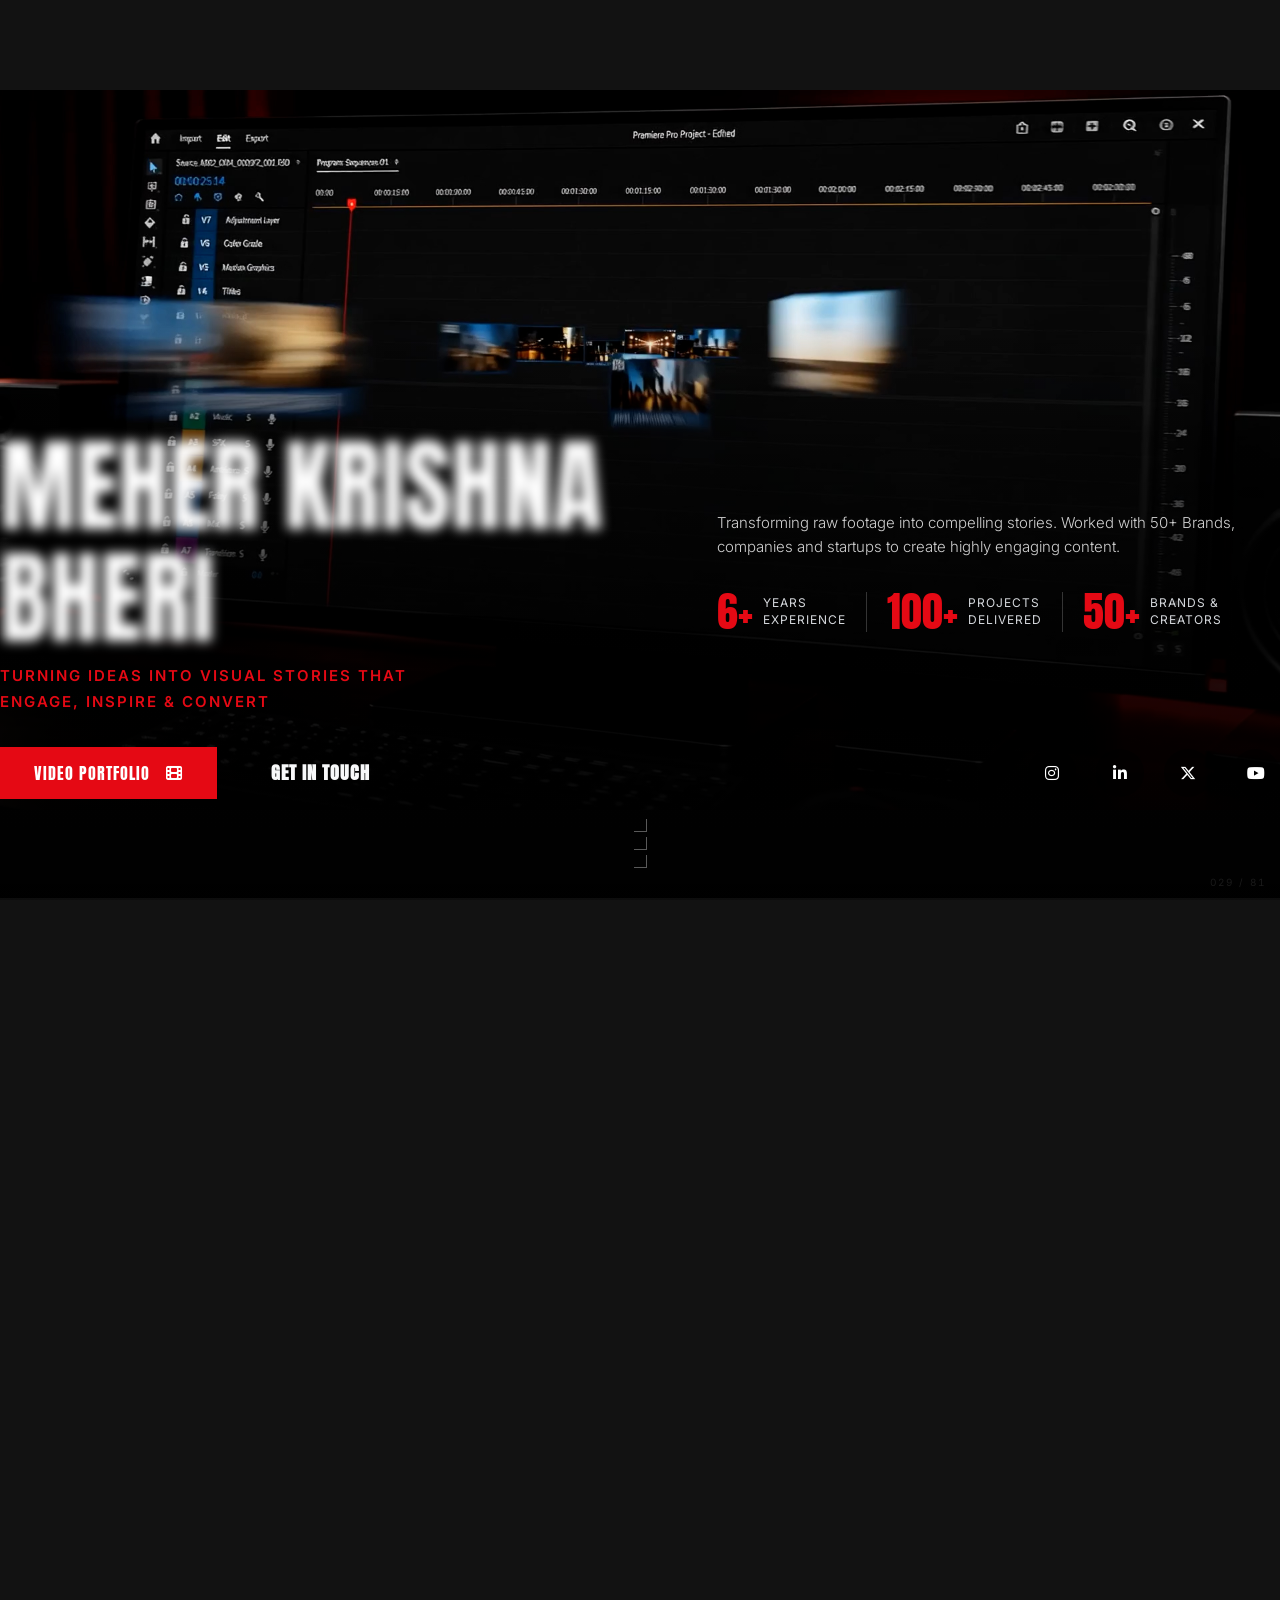
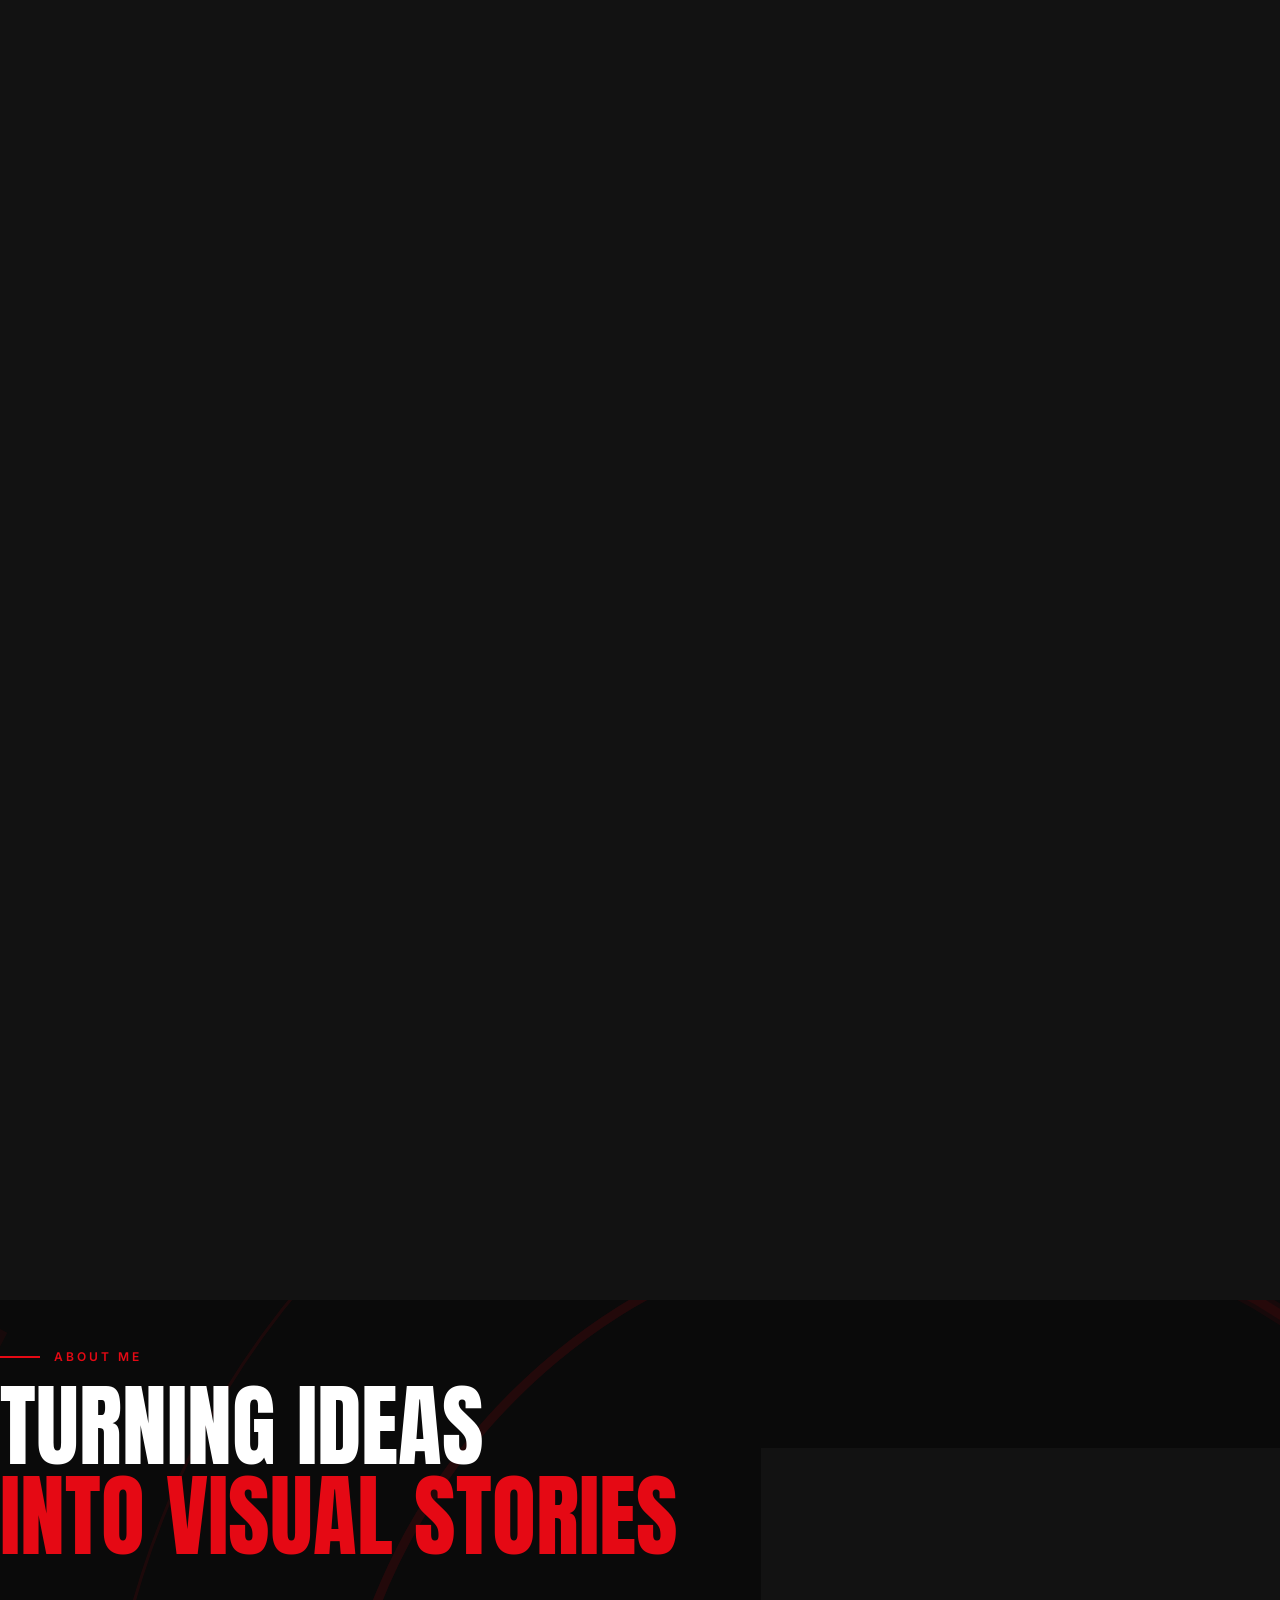
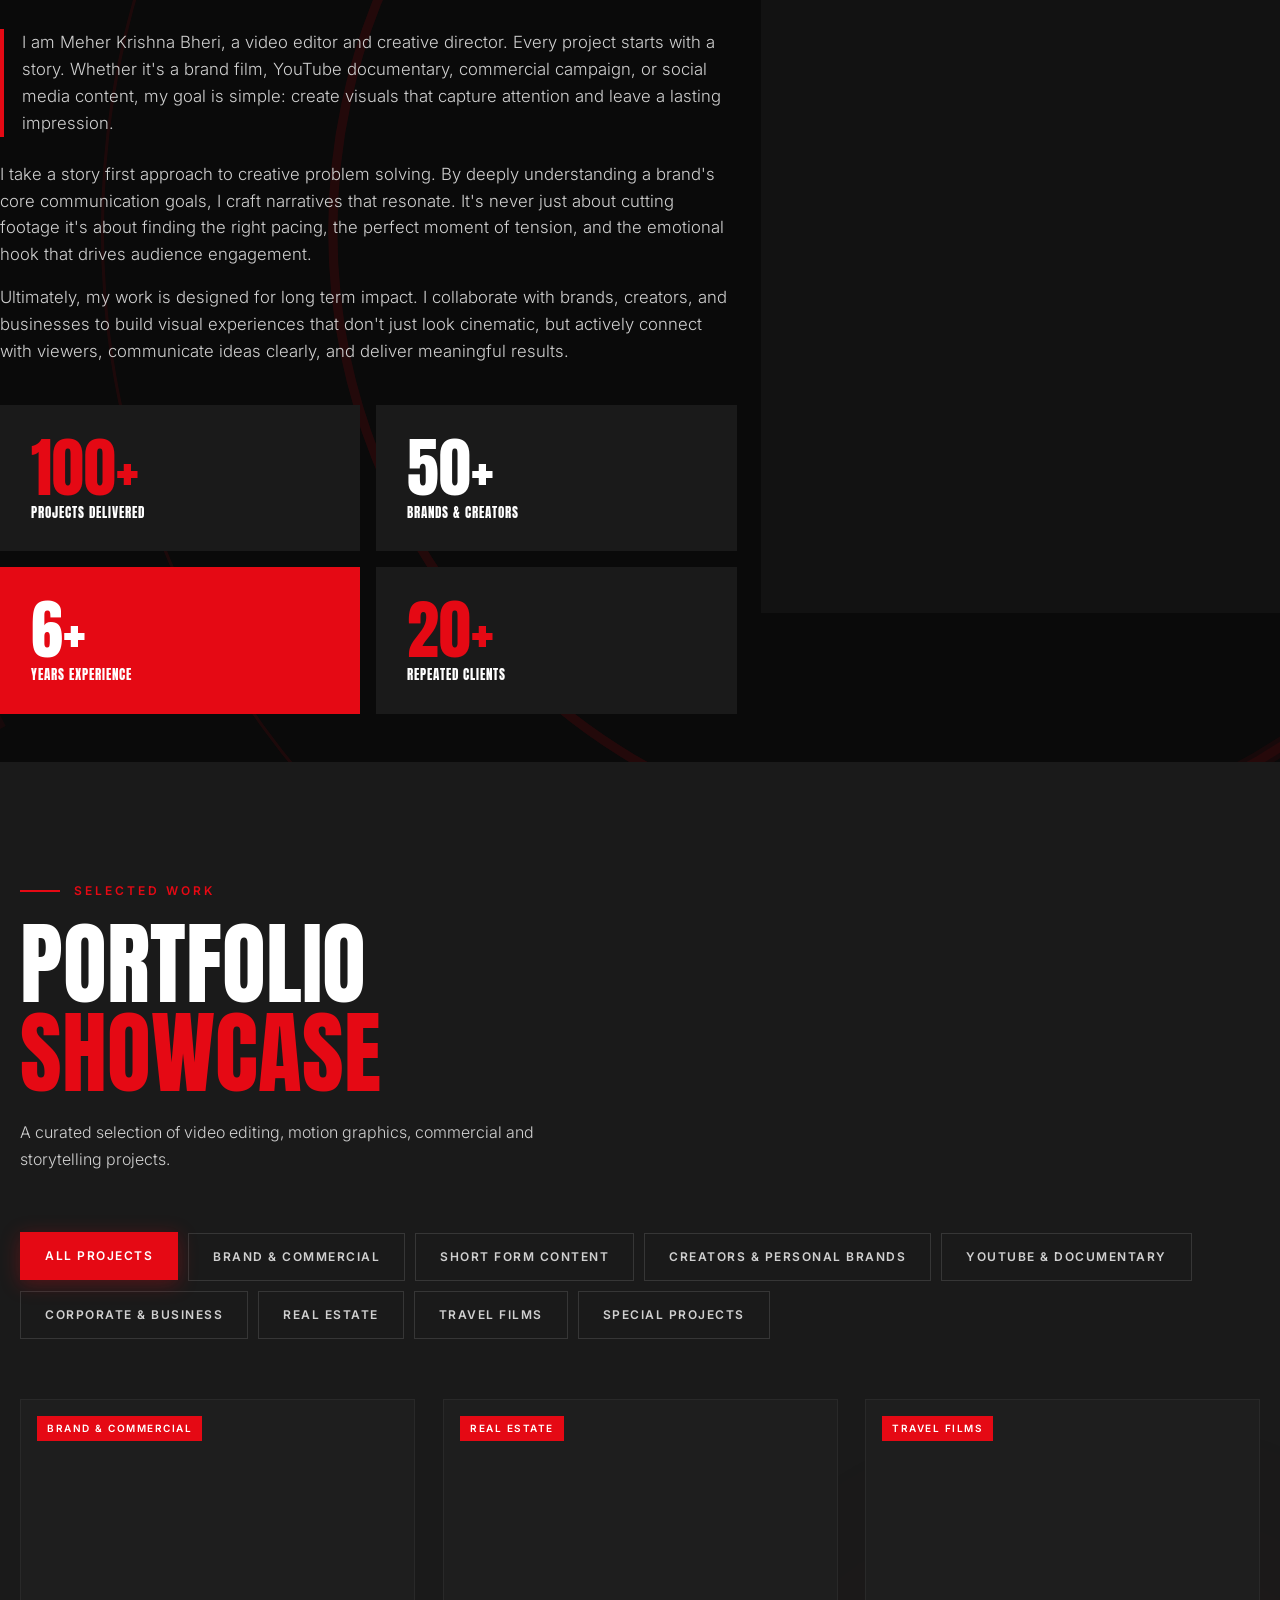
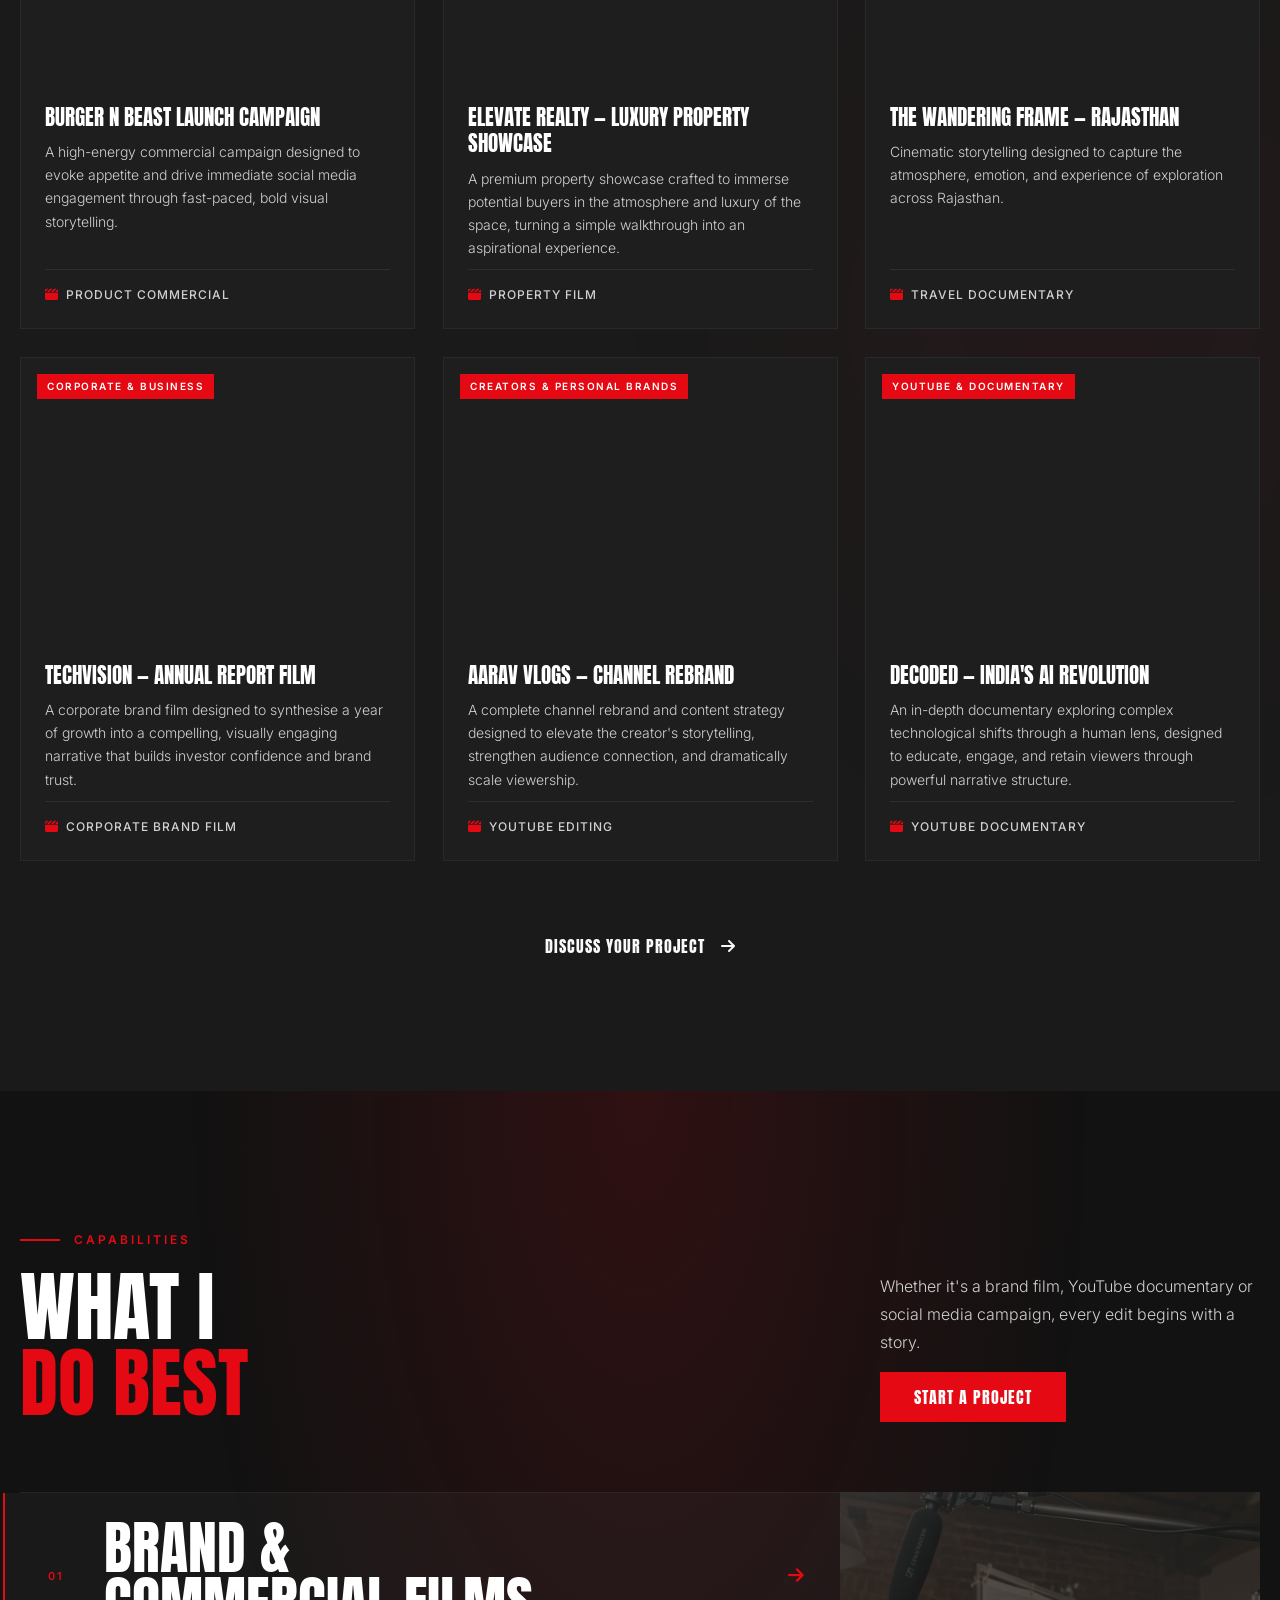
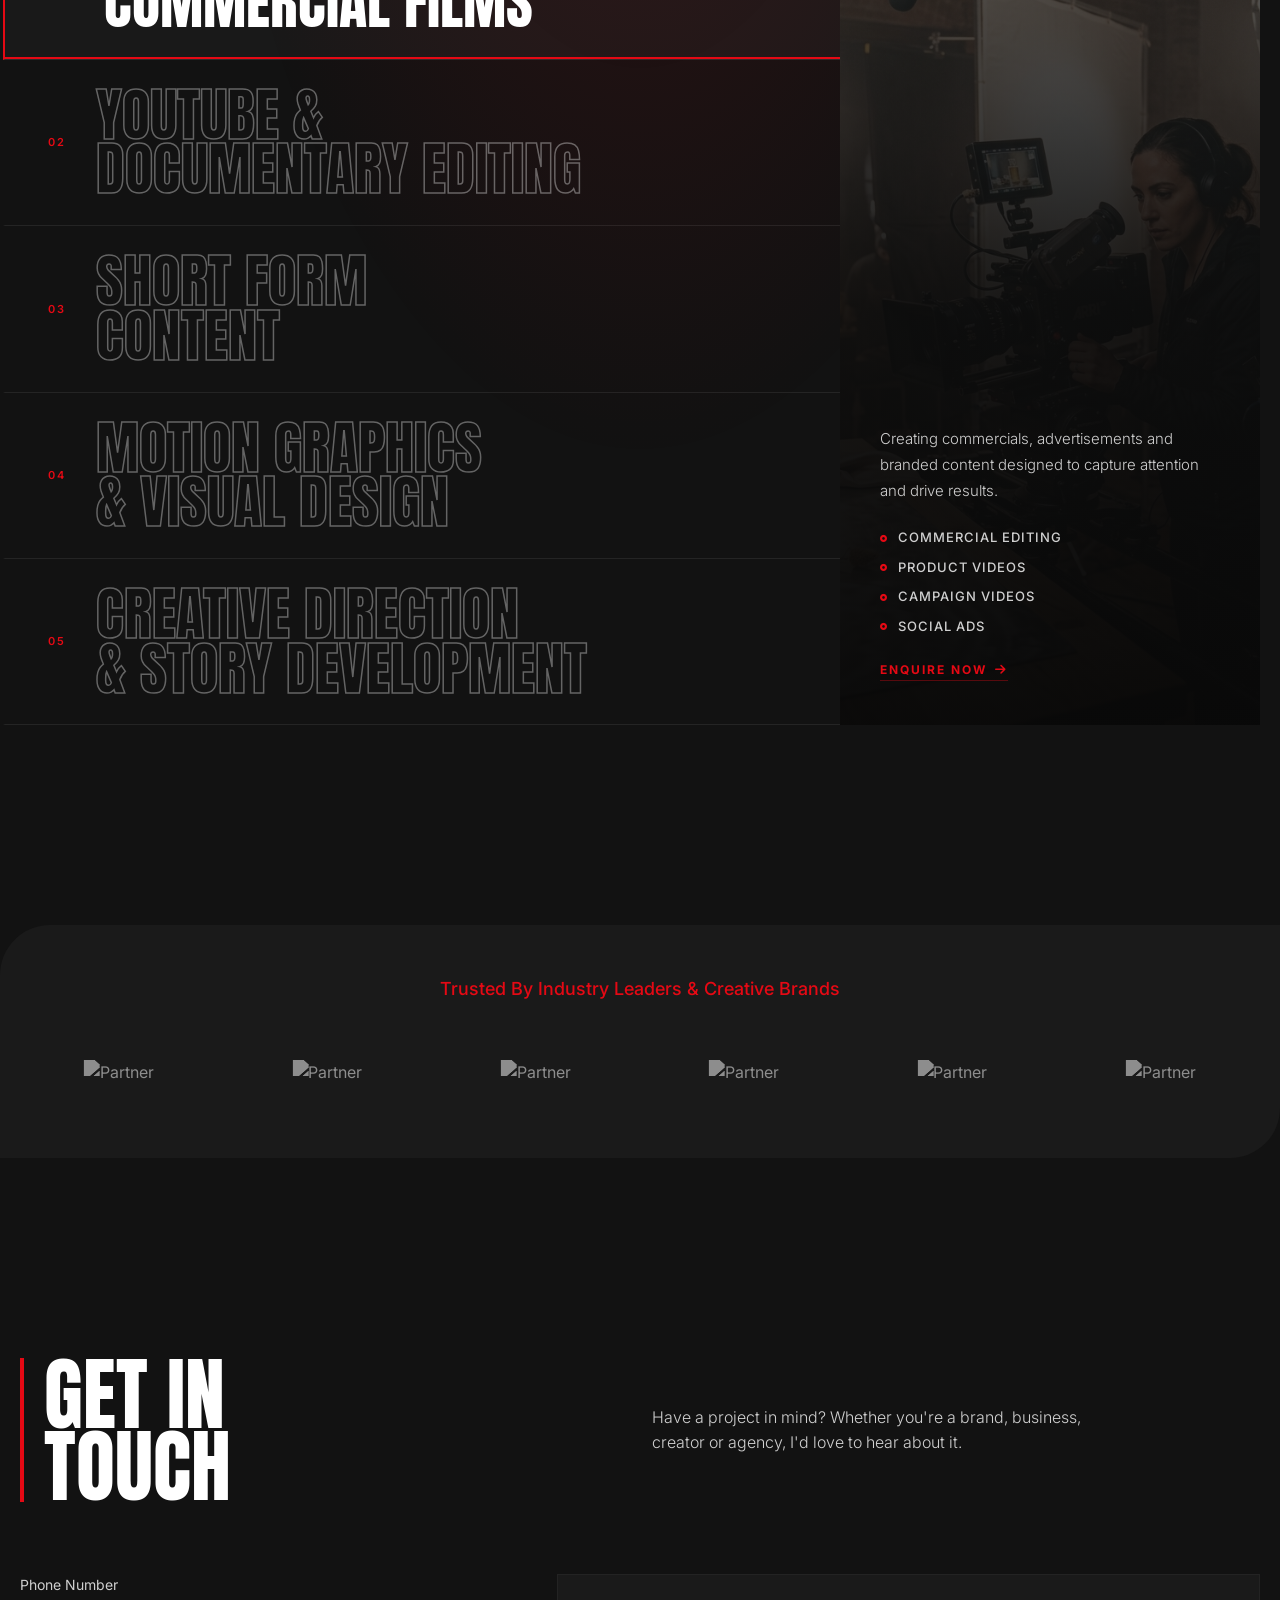
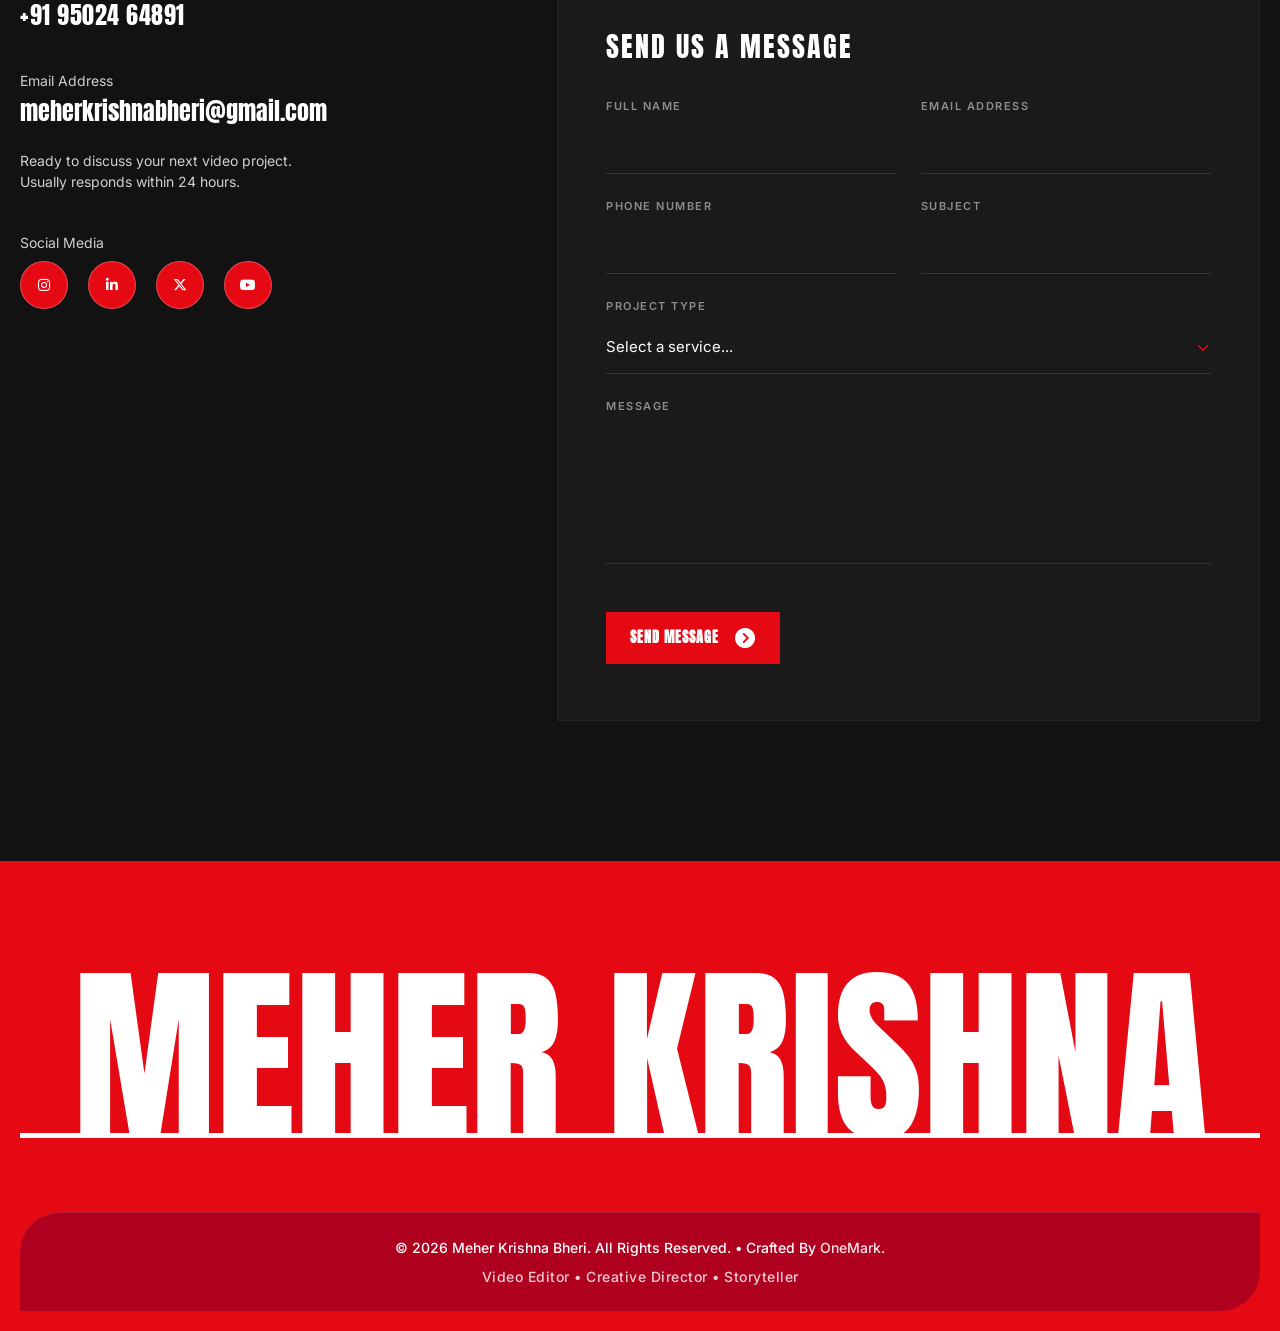
==== index.html @ b5475349 "feat: add cinematic SVG background with parallax effect to about section and refactor header compone" ====
<!DOCTYPE html>
<html lang="en">
<head>
    <meta charset="UTF-8">
    <meta name="viewport" content="width=device-width, initial-scale=1.0">
    <title>Meher Krishna Bheri — Video Editor &amp; Creative Director</title>
    <meta name="description" content="Meher Krishna Bheri is a professional video editor and creative director with 6+ years of experience. Worked with 50+ brands, companies and startups to create highly engaging content.">
    <meta property="og:title" content="Meher Krishna Bheri — Video Editor &amp; Creative Director">
    <meta property="og:description" content="Transforming raw footage into compelling stories. 6+ years of experience, 50+ brands served.">
    <meta property="og:image" content="./assets/images/og-image.jpg">
    <meta property="og:url" content="https://meherkrishna.com/">

    <!-- Favicon -->
    <link rel="icon" type="image/x-icon" href="./assets/images/favicon.ico">

    <!-- Google Fonts -->
    <link rel="preconnect" href="https://fonts.googleapis.com">
    <link rel="preconnect" href="https://fonts.gstatic.com" crossorigin>
    <link rel="preconnect" href="https://cdn.jsdelivr.net" crossorigin>
    <link rel="preconnect" href="https://cdnjs.cloudflare.com" crossorigin>
    <link href="https://fonts.googleapis.com/css2?family=Anton&family=Inter:wght@300;400;500;600;700&display=swap" rel="stylesheet">
    <!-- Bootstrap 5 -->
    <link rel="stylesheet" href="https://cdn.jsdelivr.net/npm/bootstrap@5.3.2/dist/css/bootstrap.min.css">
    <!-- Font Awesome 6 -->
    <link rel="stylesheet" href="https://cdnjs.cloudflare.com/ajax/libs/font-awesome/6.5.0/css/all.min.css">
    <!-- Swiper CSS -->
    <link rel="stylesheet" href="https://cdn.jsdelivr.net/npm/swiper@11/swiper-bundle.min.css">
    <!-- Custom CSS -->
    <link rel="stylesheet" href="./assets/css/main.css">
    <link rel="stylesheet" href="./assets/css/responsive.css">
</head>
<body>



    <!-- Main Section -->
    <main>

        <!-- ============================================
             TIMELINE SCROLLYTELLING SECTION
             ============================================ -->
        <section id="timeline-section">

            <!-- Loading screen -->
            <div id="tl-loader">
                <div class="tl-spinner-ring"></div>
                <p class="tl-loader-text">Loading sequence<span class="tl-dots"></span></p>
            </div>

            <!-- The outer spacer drives scroll distance -->
            <div class="timeline-scroll-spacer">
                <div class="timeline-sticky-container">

                    <!-- Canvas renders each frame -->
                    <canvas id="timeline-canvas"></canvas>

                    <!-- ── Hero Overlay · 0–30% · Full bottom panel ── -->
                    <div class="tl-overlay tl-hero-overlay" id="tl-text-0">
                        <div class="tl-hero-inner hero-container">
                            <!-- Top row: name + description -->
                            <div class="d-flex flex-column flex-md-row gspace-2 justify-content-between align-items-start align-items-md-center mb-0">
                                <div class="home-title-container">
                                    <h1 id="tl-beat-name">Meher Krishna Bheri</h1>
                                    <p id="tl-beat-tagline" style="font-family: var(--font-family-2); font-size: 15px; color: var(--accent-color); font-weight: 600; letter-spacing: 2px; text-transform: uppercase; margin-top: 8px; max-width: 420px;">Turning Ideas Into Visual Stories That Engage, Inspire & Convert</p>
                                </div>
                                <div class="home-avatar-container" id="tl-beat-desc">
                                    <p>Transforming raw footage into compelling stories. Worked with 50+ Brands, companies and startups to create highly engaging content.</p>
                                    <div class="d-flex flex-row flex-wrap align-items-center gspace-2 mt-3" id="tl-beat-badges">
                                        <div class="banner-exp-badge">
                                            <span class="banner-exp-number"><span data-count="6">0</span>+</span>
                                            <span class="banner-exp-label">Years<br>Experience</span>
                                        </div>
                                        <div style="width: 1px; height: 40px; background: rgba(255,255,255,0.2);"></div>
                                        <div class="banner-exp-badge">
                                            <span class="banner-exp-number"><span data-count="100">0</span>+</span>
                                            <span class="banner-exp-label">Projects<br>Delivered</span>
                                        </div>
                                        <div style="width: 1px; height: 40px; background: rgba(255,255,255,0.2);"></div>
                                        <div class="banner-exp-badge">
                                            <span class="banner-exp-number"><span data-count="50">0</span>+</span>
                                            <span class="banner-exp-label">Brands &<br>Creators</span>
                                        </div>
                                    </div>
                                </div>
                            </div>
                            <!-- Divider -->
                            <div class="home-divider" id="tl-beat-divider"></div>
                            <!-- Bottom row: buttons + social -->
                            <div class="d-flex flex-column flex-md-row gspace-2 w-100 align-items-center justify-content-between">
                                <div class="d-flex flex-row flex-wrap gspace-2" id="tl-beat-btns">
                                    <a href="#section-projects" class="btn btn-accent">
                                        Video Portfolio
                                        <i class="fa-solid fa-film ms-2"></i>
                                    </a>
                                    <a href="#contact-section" class="btn btn-outline-light rounded-0 text-uppercase" style="font-weight: 900; font-family: var(--font-family-1); font-size: 18px; border: none !important;">
                                        Get in Touch
                                    </a>
                                </div>
                                <div class="d-flex flex-row flex-wrap gspace-2 align-items-center" id="tl-beat-social">
                                    <a href="https://www.instagram.com/meher_onemark" class="social-icon social-icon--circle" target="_blank" aria-label="Instagram"><i class="fa-brands fa-instagram"></i></a>
                                    <a href="https://www.linkedin.com/" class="social-icon social-icon--circle" target="_blank" aria-label="LinkedIn"><i class="fa-brands fa-linkedin-in"></i></a>
                                    <a href="https://www.x.com/" class="social-icon social-icon--circle" target="_blank" aria-label="X Twitter"><i class="fa-brands fa-x-twitter"></i></a>
                                    <a href="https://www.youtube.com/" class="social-icon social-icon--circle" target="_blank" aria-label="YouTube"><i class="fa-brands fa-youtube"></i></a>
                                </div>
                            </div>
                        </div>
                        <!-- Scroll hint -->
                        <div class="tl-scroll-hint tl-hero-scroll-hint" id="tl-beat-hint">
                            <span></span>
                            <span></span>
                            <span></span>
                        </div>
                    </div>



                    <div class="tl-progress-track">
                        <div class="tl-progress-fill" id="tl-progress"></div>
                    </div>

                    <!-- Frame counter (dev hint, subtle) -->
                    <div class="tl-frame-counter" id="tl-frame-counter"></div>

                </div>
            </div>
        </section>



        <!-- About Me Section -->
        <div id="section-about"></div>
        <section class="section-about-me position-relative overflow-hidden pt-4 pt-lg-5 pb-4 pb-lg-5" id="section-about">
            <!-- Cinematic Background Graphic -->
            <div class="about-bg-graphic" id="about-bg-graphic" aria-hidden="true">
                <svg viewBox="0 0 1000 1000" xmlns="http://www.w3.org/2000/svg" preserveAspectRatio="xMidYMid slice">
                    <!-- Concentric abstract timeline arcs (Thicker and brighter for visibility) -->
                    <circle cx="700" cy="500" r="400" stroke="var(--accent-color)" stroke-width="6" fill="none" opacity="0.8" />
                    <circle cx="700" cy="500" r="550" stroke="var(--accent-color)" stroke-width="2" fill="none" opacity="0.6" />
                    <circle cx="700" cy="500" r="700" stroke="var(--accent-color)" stroke-width="15" fill="none" opacity="0.4" stroke-dasharray="20 40" />
                    <circle cx="700" cy="500" r="850" stroke="var(--accent-color)" stroke-width="4" fill="none" opacity="0.3" />
                    <path d="M 700 -100 A 600 600 0 0 1 700 1100" stroke="var(--accent-color)" stroke-width="30" fill="none" opacity="0.2" stroke-linecap="round" />
                    <path d="M 700 100 A 400 400 0 0 1 700 900" stroke="var(--accent-color)" stroke-width="12" fill="none" opacity="0.4" stroke-linecap="round" />
                </svg>
            </div>
            <style>
                .about-bg-graphic {
                    position: absolute;
                    top: -10%;
                    right: -10%;
                    width: 120%;
                    height: 120%;
                    z-index: 0;
                    pointer-events: none;
                    opacity: 0.15; /* Increased opacity from 0.05 to 0.15 for better visibility */
                    transform: translateY(var(--bg-parallax, 0px));
                    will-change: transform;
                }
                .about-bg-graphic svg {
                    width: 100%;
                    height: 100%;
                }
            </style>
            <div class="hero-container position-relative z-2">
                <!-- Main Content Area: Two-Column Layout with Integrated Grid -->
                <div class="row g-4 align-items-center">
                    
                    <!-- Left Column: Biography & Stats -->
                    <div class="col-lg-7 reveal-once about-text-container d-flex flex-column">
                        <style>
                            /* ABOUT ME Heading */
                            .anim-heading {
                                opacity: 0;
                                transform: translateY(20px);
                                transition: opacity 0.6s cubic-bezier(0.16, 1, 0.3, 1), transform 0.6s cubic-bezier(0.16, 1, 0.3, 1);
                            }
                            .about-text-container.visible .anim-heading {
                                opacity: 1;
                                transform: translateY(0);
                            }

                            /* Subtitle */
                            .anim-subtitle {
                                opacity: 0;
                                transform: translateY(10px);
                                transition: opacity 0.6s cubic-bezier(0.16, 1, 0.3, 1), transform 0.6s cubic-bezier(0.16, 1, 0.3, 1);
                                transition-delay: 100ms;
                            }
                            .about-text-container.visible .anim-subtitle {
                                opacity: 1;
                                transform: translateY(0);
                            }

                            /* Red Accent Line */
                            .anim-red-line {
                                position: relative;
                            }
                            .anim-red-line::before {
                                content: '';
                                position: absolute;
                                left: 0;
                                top: 0;
                                width: 2px;
                                height: 100%;
                                background-color: var(--accent-color);
                                transform-origin: top;
                                transform: scaleY(0);
                                transition: transform 0.7s cubic-bezier(0.16, 1, 0.3, 1);
                            }
                            .about-text-container.visible .anim-red-line::before {
                                transform: scaleY(1);
                            }

                            /* Paragraphs */
                            .anim-p {
                                opacity: 0;
                                transform: translateY(10px);
                                transition: opacity 0.6s cubic-bezier(0.16, 1, 0.3, 1), transform 0.6s cubic-bezier(0.16, 1, 0.3, 1);
                            }
                            .about-text-container.visible .anim-p {
                                opacity: 1;
                                transform: translateY(0);
                            }
                            .about-text-container.visible .anim-p:nth-child(1) { transition-delay: 150ms; }
                            .about-text-container.visible .anim-p:nth-child(2) { transition-delay: 250ms; }
                            .about-text-container.visible .anim-p:nth-child(3) { transition-delay: 350ms; }
                            .about-text-container.visible .anim-p:nth-child(4) { transition-delay: 350ms; } /* For mobile alt text */

                            /* Stat Cards */
                            .anim-stat {
                                opacity: 0;
                                transform: translateY(15px);
                                transition: opacity 0.6s cubic-bezier(0.16, 1, 0.3, 1), transform 0.6s cubic-bezier(0.16, 1, 0.3, 1);
                            }
                            .about-text-container.visible .anim-stat {
                                opacity: 1;
                                transform: translateY(0);
                            }
                            .about-text-container.visible .col:nth-child(1) .anim-stat { transition-delay: 0ms; }
                            .about-text-container.visible .col:nth-child(2) .anim-stat { transition-delay: 100ms; }
                            .about-text-container.visible .col:nth-child(3) .anim-stat { transition-delay: 200ms; }
                            .about-text-container.visible .col:nth-child(4) .anim-stat { transition-delay: 300ms; }
                            
                            /* Stat Card Hover Effects */
                            .stat-card-custom {
                                transition: transform 0.4s cubic-bezier(0.16, 1, 0.3, 1), box-shadow 0.4s cubic-bezier(0.16, 1, 0.3, 1), border-color 0.4s ease !important;
                                border: 1px solid transparent !important;
                            }
                            .about-text-container.visible .stat-card-custom:hover {
                                transform: translateY(-5px);
                                box-shadow: 0 15px 30px rgba(229, 9, 20, 0.15); /* Subtle red glow */
                                border-color: rgba(229, 9, 20, 0.4) !important;
                            }
                            .stat-card-custom h3 span {
                                display: inline-block;
                                transition: transform 0.4s cubic-bezier(0.16, 1, 0.3, 1);
                            }
                            .stat-card-custom:hover h3 span {
                                transform: scale(1.02);
                            }
                        </style>

                        <!-- Name Block matching the mockup -->
                        <div class="about-name-block order-1 mb-4 mb-lg-5">
                            <div class="portfolio-label anim-heading mb-3">
                                <span class="portfolio-label-line"></span>
                                <span class="portfolio-label-text">ABOUT ME</span>
                            </div>
                            <h2 class="portfolio-heading anim-subtitle">TURNING IDEAS<br><span style="color: var(--accent-color);">INTO VISUAL STORIES</span></h2>
                        </div>
                        
                        <div class="core-service-description mb-3 mb-lg-4 w-100 order-3 order-lg-2 mt-3 mt-lg-0">
                            <p class="about-p mobile-intro-p anim-p anim-red-line" style="padding-left: 20px;">
                                I am Meher Krishna Bheri, a video editor and creative director. Every project starts with a story. Whether it's a brand film, YouTube documentary, commercial campaign, or social media content, my goal is simple: create visuals that capture attention and leave a lasting impression.
                            </p>
                            <p class="about-p mb-0 mt-2 mt-lg-3 d-none d-md-block anim-p">
                                I take a story first approach to creative problem solving. By deeply understanding a brand's core communication goals, I craft narratives that resonate. It's never just about cutting footage it's about finding the right pacing, the perfect moment of tension, and the emotional hook that drives audience engagement.
                            </p>
                            <p class="about-p mb-0 mt-2 mt-lg-3 d-none d-md-block anim-p">
                                Ultimately, my work is designed for long term impact. I collaborate with brands, creators, and businesses to build visual experiences that don't just look cinematic, but actively connect with viewers, communicate ideas clearly, and deliver meaningful results.
                            </p>
                            <p class="about-p mb-0 mt-2 mt-lg-3 d-block d-md-none anim-p">
                                I take a story-first approach to editing, crafting narratives that connect with audiences and support each brand's goals. Every frame is designed to capture attention, communicate clearly, and leave a lasting impact.
                            </p>
                        </div>

                        <!-- 2x2 Stats Grid -->
                        <div class="row row-cols-2 g-2 g-lg-3 mt-1 mt-lg-0 order-2 order-lg-3">
                            <!-- Stat 1 -->
                            <div class="col">
                                <div class="card h-100 stat-card-custom anim-stat" style="background-color: #1a1a1a; border: none; padding: 30px;">
                                    <div class="d-flex flex-column">
                                        <h3 style="color: var(--accent-color); font-family: var(--font-family-1); font-size: clamp(3rem, 5vw, 4rem); margin-bottom: 0; line-height: 1;"><span data-count="100">0</span>+</h3>
                                        <h4 style="color: #ffffff; font-family: var(--font-family-1); font-size: clamp(0.75rem, 1vw, 0.85rem); letter-spacing: 1px; margin-bottom: 0; margin-top: 5px;">PROJECTS DELIVERED</h4>
                                    </div>
                                </div>
                            </div>
                            <!-- Stat 2 -->
                            <div class="col">
                                <div class="card h-100 stat-card-custom anim-stat" style="background-color: #1a1a1a; border: none; padding: 30px;">
                                    <div class="d-flex flex-column">
                                        <h3 style="color: #ffffff; font-family: var(--font-family-1); font-size: clamp(3rem, 5vw, 4rem); margin-bottom: 0; line-height: 1;"><span data-count="50">0</span>+</h3>
                                        <h4 style="color: #ffffff; font-family: var(--font-family-1); font-size: clamp(0.75rem, 1vw, 0.85rem); letter-spacing: 1px; margin-bottom: 0; margin-top: 5px;">BRANDS &amp; CREATORS</h4>
                                    </div>
                                </div>
                            </div>
                            <!-- Stat 3 (highlighted) -->
                            <div class="col">
                                <div class="card h-100 stat-card-custom anim-stat" style="background-color: var(--accent-color); border: none; padding: 30px;">
                                    <div class="d-flex flex-column">
                                        <h3 style="color: #ffffff; font-family: var(--font-family-1); font-size: clamp(3rem, 5vw, 4rem); margin-bottom: 0; line-height: 1;"><span data-count="6">0</span>+</h3>
                                        <h4 style="color: #ffffff; font-family: var(--font-family-1); font-size: clamp(0.75rem, 1vw, 0.85rem); letter-spacing: 1px; margin-bottom: 0; margin-top: 5px;">YEARS EXPERIENCE</h4>
                                    </div>
                                </div>
                            </div>
                            <!-- Stat 4 -->
                            <div class="col">
                                <div class="card h-100 stat-card-custom anim-stat" style="background-color: #1a1a1a; border: none; padding: 30px;">
                                    <div class="d-flex flex-column">
                                        <h3 style="color: var(--accent-color); font-family: var(--font-family-1); font-size: clamp(3rem, 5vw, 4rem); margin-bottom: 0; line-height: 1;"><span data-count="20">0</span>+</h3>
                                        <h4 style="color: #ffffff; font-family: var(--font-family-1); font-size: clamp(0.75rem, 1vw, 0.85rem); letter-spacing: 1px; margin-bottom: 0; margin-top: 5px;">REPEATED CLIENTS</h4>
                                    </div>
                                </div>
                            </div>
                        </div>
                    </div>

                    <!-- Right Column: Portrait Image -->
                    <div class="col-lg-5 reveal-repeat portrait-anim-container" style="--reveal-delay: 200ms">
                        <style>
                            /* Override generic reveal fade/slide for this specific container */
                            .portrait-anim-container.reveal-repeat {
                                opacity: 1 !important;
                                transform: none !important;
                                transition: none !important;
                            }

                            .about-image-wrapper {
                                position: relative;
                                width: 100%;
                                height: 100%;
                                min-height: 400px;
                                display: block;
                            }

                            /* Background Glow */
                            .about-image-glow {
                                position: absolute;
                                top: 50%;
                                left: 50%;
                                transform: translate(-50%, -50%);
                                width: 80%;
                                height: 80%;
                                background: radial-gradient(circle, rgba(229, 9, 20, 0.4) 0%, rgba(18, 18, 18, 0) 70%);
                                filter: blur(60px);
                                z-index: 0;
                                pointer-events: none;
                                opacity: 0; /* Hidden initially */
                                transition: opacity 1.2s cubic-bezier(0.16, 1, 0.3, 1);
                            }

                            .portrait-anim-container.visible .about-image-glow {
                                opacity: 1;
                                transition-delay: calc(var(--reveal-delay, 0ms) + 400ms);
                            }

                            /* Mask Reveal - Sweeps left to right using a robust physical overlay */
                            .portrait-mask {
                                position: relative;
                                overflow: hidden; /* Prevent the scaled image from overflowing */
                                width: 100%;
                                height: 100%;
                            }
                            
                            .portrait-mask::after {
                                content: "";
                                position: absolute;
                                top: -1px; right: -1px; bottom: -1px; left: -1px; /* Small overlap to prevent bleed */
                                background-color: var(--secondary); /* Matches body background perfectly */
                                z-index: 5;
                                transform-origin: right center;
                                transition: transform 1.2s cubic-bezier(0.16, 1, 0.3, 1);
                                will-change: transform;
                            }

                            .portrait-anim-container.visible .portrait-mask::after {
                                transform: scaleX(0); /* Sweeps the mask off to the right */
                                transition-delay: var(--reveal-delay, 0ms);
                            }

                            /* Subtle Scale Animation */
                            .portrait-scale-wrapper {
                                transform: scale(1.05);
                                transform-origin: center center;
                                transition: transform 1.2s cubic-bezier(0.16, 1, 0.3, 1);
                                will-change: transform;
                            }

                            .portrait-anim-container.visible .portrait-scale-wrapper {
                                transform: scale(1);
                                transition-delay: var(--reveal-delay, 0ms);
                            }

                            /* Base Image Setup */
                            .about-portrait {
                                width: 100%;
                                height: auto;
                                display: block;
                                will-change: opacity, transform;
                            }

                            .portrait-bw {
                                position: relative;
                                z-index: 1;
                                opacity: 1 !important; /* Guarantee visibility even if cached scripts add .reveal */
                                transform: none !important;
                            }

                            /* Color Image - Fades in on Hover */
                            .portrait-color {
                                position: absolute;
                                top: 0;
                                left: 0;
                                z-index: 2;
                                opacity: 0 !important;
                                transform: none !important;
                                transition: opacity 0.6s cubic-bezier(0.4, 0, 0.2, 1) !important;
                            }

                            .about-image-wrapper:hover .portrait-color {
                                opacity: 1 !important;
                            }
                        </style>
                        <div class="about-image-wrapper">
                            <div class="about-image-glow"></div>
                            <div class="portrait-mask">
                                <div class="portrait-scale-wrapper">
                                    <img loading="lazy" decoding="async" src="./assets/images/meher-portrait-bw.jpg" alt="Meher Krishna Bheri - Creative Director" class="img-fluid about-portrait portrait-bw">
                                    <img loading="lazy" decoding="async" src="./assets/images/meher-portrait.jpg" alt="Meher Krishna Bheri - Creative Director Color" class="img-fluid about-portrait portrait-color">
                                </div>
                            </div>
                        </div>
                    </div>

                    <!-- Inline Observer to bypass JS cache and timing issues -->
                    <script>
                        (function() {
                            if (!window.IntersectionObserver) return;
                            
                            // Number counter logic
                            function animateCounters(container) {
                                if (container.dataset.counted === 'true') return;
                                container.dataset.counted = 'true';
                                
                                const counters = container.querySelectorAll('[data-count]');
                                counters.forEach(function(counter, idx) {
                                    const target = +counter.getAttribute('data-count');
                                    const duration = 1500;
                                    const delay = idx * 100; // stagger start times
                                    
                                    setTimeout(function() {
                                        let start = null;
                                        function step(timestamp) {
                                            if (!start) start = timestamp;
                                            const progress = Math.min((timestamp - start) / duration, 1);
                                            // Smooth ease-out curve
                                            const ease = 1 - Math.pow(1 - progress, 4);
                                            counter.innerText = Math.floor(ease * target);
                                            if (progress < 1) {
                                                window.requestAnimationFrame(step);
                                            } else {
                                                counter.innerText = target;
                                            }
                                        }
                                        window.requestAnimationFrame(step);
                                    }, delay);
                                });
                            }

                            // Observer for repeatable reveals (Portrait)
                            var repeatObserver = new IntersectionObserver(function(entries) {
                                entries.forEach(function(entry) {
                                    if (entry.isIntersecting) {
                                        entry.target.classList.add('visible');
                                    } else {
                                        entry.target.classList.remove('visible');
                                    }
                                });
                            }, { threshold: 0.05, rootMargin: '150px 0px 150px 0px' });

                            // Observer for one-time reveals (Text & Stats)
                            var onceObserver = new IntersectionObserver(function(entries) {
                                entries.forEach(function(entry) {
                                    if (entry.isIntersecting) {
                                        entry.target.classList.add('visible');
                                        animateCounters(entry.target);
                                        onceObserver.unobserve(entry.target);
                                    }
                                });
                            }, { threshold: 0.1, rootMargin: '0px 0px -50px 0px' });
                            
                            // Let the browser paint, then attach observers
                            setTimeout(function() {
                                document.querySelectorAll('.reveal-repeat').forEach(function(el) {
                                    repeatObserver.observe(el);
                                });
                                document.querySelectorAll('.reveal-once').forEach(function(el) {
                                    onceObserver.observe(el);
                                });
                            }, 50);

                            // Subtle Parallax for Cinematic Background Graphic
                            var bgGraphic = document.getElementById('about-bg-graphic');
                            var aboutSection = document.getElementById('section-about');
                            if (bgGraphic && aboutSection) {
                                window.addEventListener('scroll', function() {
                                    // Use requestAnimationFrame for smooth performance
                                    window.requestAnimationFrame(function() {
                                        var sectionRect = aboutSection.getBoundingClientRect();
                                        // Only parallax when section is somewhat in view
                                        if (sectionRect.top < window.innerHeight && sectionRect.bottom > 0) {
                                            var parallaxOffset = sectionRect.top * 0.15; 
                                            bgGraphic.style.setProperty('--bg-parallax', parallaxOffset + 'px');
                                        }
                                    });
                                }, { passive: true });
                            }
                        })();
                    </script>

                </div>
            </div>
        </section>

        <!-- Portfolio Showcase Section -->
        <div id="section-projects"></div>
        <section class="section section-portfolio bg-accent-color-5">
            <div class="hero-container">

                <!-- Section Header -->
                <div class="portfolio-section-header">
                    <div class="portfolio-label">
                        <span class="portfolio-label-line"></span>
                        <span class="portfolio-label-text">Selected Work</span>
                    </div>
                    <h2 class="portfolio-heading">Portfolio<br><span style="color: var(--accent-color);">Showcase</span></h2>
                    <p class="portfolio-subtitle">A curated selection of video editing, motion graphics, commercial and storytelling projects.</p>
                </div>

                <!-- Category Filters -->
                <div class="portfolio-filters" id="portfolio-filters">
                    <button class="pf-btn pf-btn--active" data-filter="all">All Projects</button>
                    <button class="pf-btn" data-filter="brand-commercial">Brand &amp; Commercial</button>
                    <button class="pf-btn" data-filter="short-form-content">Short Form Content</button>
                    <button class="pf-btn" data-filter="creators-personal-brands">Creators &amp; Personal Brands</button>
                    <button class="pf-btn" data-filter="youtube-documentary">YouTube &amp; Documentary</button>
                    <button class="pf-btn" data-filter="corporate-business">Corporate &amp; Business</button>
                            <button class="pf-btn" data-filter="real-estate">Real Estate</button>
                    <button class="pf-btn" data-filter="travel-films">Travel Films</button>
                    <button class="pf-btn" data-filter="special-projects">Special Projects</button>
                </div>

                <!-- Portfolio Cards Grid -->
                <style>
                    /* Portfolio Premium Hover Interactions */
                    .portfolio-card {
                        transition: box-shadow 0.5s ease, transform 0.5s ease;
                        position: relative;
                        overflow: hidden; /* To contain the red line if needed */
                    }
                    .portfolio-card::after {
                        content: '';
                        position: absolute;
                        bottom: 0;
                        left: 0;
                        width: 0;
                        height: 3px;
                        background-color: var(--accent-color);
                        transition: width 0.5s cubic-bezier(0.16, 1, 0.3, 1);
                        z-index: 10;
                    }
                    .portfolio-card:hover::after {
                        width: 100%;
                    }
                    .portfolio-card:hover {
                        transform: translateY(-4px);
                        box-shadow: 0 20px 40px rgba(0,0,0,0.4);
                    }
                    .portfolio-card__bg {
                        transition: transform 0.7s cubic-bezier(0.16, 1, 0.3, 1) !important;
                    }
                    .portfolio-card:hover .portfolio-card__bg {
                        transform: scale(1.05) !important;
                    }
                    .portfolio-card__play {
                        transition: transform 0.4s cubic-bezier(0.175, 0.885, 0.32, 1.275) !important;
                    }
                    .portfolio-card:hover .portfolio-card__play {
                        transform: scale(1.1) !important;
                    }
                </style>
                <div class="portfolio-grid" id="portfolio-grid">

                    <!-- Project 1: Burger N Beast -->
                    <div class="portfolio-card" data-category="brand-commercial">
                        <div class="portfolio-card__thumb">
                            <div class="portfolio-card__bg" style="background-image: url('https://img.youtube.com/vi/Go8gUX_HZAY/maxresdefault.jpg')"></div>
                            <div class="portfolio-card__overlay">
                                <a href="javascript:void(0)" class="portfolio-card__play" aria-label="View Project">
                                    <i class="fa-solid fa-play"></i>
                                </a>
                            </div>
                            <span class="portfolio-card__tag">Brand &amp; Commercial</span>
                        </div>
                        <div class="portfolio-card__body">
                            <h4 class="portfolio-card__title">Burger N Beast Launch Campaign</h4>
                            <p class="portfolio-card__desc">A high-energy commercial campaign designed to evoke appetite and drive immediate social media engagement through fast-paced, bold visual storytelling.</p>
                            <div class="portfolio-card__footer">
                                <span class="portfolio-card__type">
                                    <i class="fa-solid fa-clapperboard"></i> Product Commercial
                                </span>
                            </div>
                        </div>
                    </div>

                    <!-- Project 2: Elevate Realty -->
                    <div class="portfolio-card" data-category="real-estate">
                        <div class="portfolio-card__thumb">
                            <div class="portfolio-card__bg" style="background-image: url('https://img.youtube.com/vi/LqTk5IbBxgs/maxresdefault.jpg')"></div>
                            <div class="portfolio-card__overlay">
                                <a href="javascript:void(0)" class="portfolio-card__play" aria-label="View Project">
                                    <i class="fa-solid fa-play"></i>
                                </a>
                            </div>
                            <span class="portfolio-card__tag">Real Estate</span>
                        </div>
                        <div class="portfolio-card__body">
                            <h4 class="portfolio-card__title">Elevate Realty — Luxury Property Showcase</h4>
                            <p class="portfolio-card__desc">A premium property showcase crafted to immerse potential buyers in the atmosphere and luxury of the space, turning a simple walkthrough into an aspirational experience.</p>
                            <div class="portfolio-card__footer">
                                <span class="portfolio-card__type">
                                    <i class="fa-solid fa-clapperboard"></i> Property Film
                                </span>
                            </div>
                        </div>
                    </div>

                    <!-- Project 3: The Wandering Frame -->
                    <div class="portfolio-card" data-category="travel-films">
                        <div class="portfolio-card__thumb">
                            <div class="portfolio-card__bg" style="background-image: url('https://img.youtube.com/vi/Np4EN8ZPMFU/maxresdefault.jpg')"></div>
                            <div class="portfolio-card__overlay">
                                <a href="javascript:void(0)" class="portfolio-card__play" aria-label="View Project">
                                    <i class="fa-solid fa-play"></i>
                                </a>
                            </div>
                            <span class="portfolio-card__tag">Travel Films</span>
                        </div>
                        <div class="portfolio-card__body">
                            <h4 class="portfolio-card__title">The Wandering Frame — Rajasthan</h4>
                            <p class="portfolio-card__desc">Cinematic storytelling designed to capture the atmosphere, emotion, and experience of exploration across Rajasthan.</p>
                            <div class="portfolio-card__footer">
                                <span class="portfolio-card__type">
                                    <i class="fa-solid fa-clapperboard"></i> Travel Documentary
                                </span>
                            </div>
                        </div>
                    </div>

                    <!-- Project 4: TechVision Annual Report -->
                    <div class="portfolio-card" data-category="corporate-business">
                        <div class="portfolio-card__thumb">
                            <div class="portfolio-card__bg" style="background-image: url('https://img.youtube.com/vi/DOeuljcKkTI/maxresdefault.jpg')"></div>
                            <div class="portfolio-card__overlay">
                                <a href="javascript:void(0)" class="portfolio-card__play" aria-label="View Project">
                                    <i class="fa-solid fa-play"></i>
                                </a>
                            </div>
                            <span class="portfolio-card__tag">Corporate &amp; Business</span>
                        </div>
                        <div class="portfolio-card__body">
                            <h4 class="portfolio-card__title">TechVision — Annual Report Film</h4>
                            <p class="portfolio-card__desc">A corporate brand film designed to synthesise a year of growth into a compelling, visually engaging narrative that builds investor confidence and brand trust.</p>
                            <div class="portfolio-card__footer">
                                <span class="portfolio-card__type">
                                    <i class="fa-solid fa-clapperboard"></i> Corporate Brand Film
                                </span>
                            </div>
                        </div>
                    </div>

                    <!-- Project 5: Aarav Vlogs — Channel Identity -->
                    <div class="portfolio-card" data-category="creators-personal-brands">
                        <div class="portfolio-card__thumb">
                            <div class="portfolio-card__bg" style="background-image: url('https://img.youtube.com/vi/BCKMzk2rRKo/maxresdefault.jpg')"></div>
                            <div class="portfolio-card__overlay">
                                <a href="javascript:void(0)" class="portfolio-card__play" aria-label="View Project">
                                    <i class="fa-solid fa-play"></i>
                                </a>
                            </div>
                            <span class="portfolio-card__tag">Creators &amp; Personal Brands</span>
                        </div>
                        <div class="portfolio-card__body">
                            <h4 class="portfolio-card__title">Aarav Vlogs — Channel Rebrand</h4>
                            <p class="portfolio-card__desc">A complete channel rebrand and content strategy designed to elevate the creator's storytelling, strengthen audience connection, and dramatically scale viewership.</p>
                            <div class="portfolio-card__footer">
                                <span class="portfolio-card__type">
                                    <i class="fa-solid fa-clapperboard"></i> YouTube Editing
                                </span>
                            </div>
                        </div>
                    </div>

                    <!-- Project 6: Decoded — Tech Documentary -->
                    <div class="portfolio-card" data-category="youtube-documentary">
                        <div class="portfolio-card__thumb">
                            <div class="portfolio-card__bg" style="background-image: url('https://img.youtube.com/vi/pVA0G01aDfk/maxresdefault.jpg')"></div>
                            <div class="portfolio-card__overlay">
                                <a href="javascript:void(0)" class="portfolio-card__play" aria-label="View Project">
                                    <i class="fa-solid fa-play"></i>
                                </a>
                            </div>
                            <span class="portfolio-card__tag">YouTube &amp; Documentary</span>
                        </div>
                        <div class="portfolio-card__body">
                            <h4 class="portfolio-card__title">Decoded — India's AI Revolution</h4>
                            <p class="portfolio-card__desc">An in-depth documentary exploring complex technological shifts through a human lens, designed to educate, engage, and retain viewers through powerful narrative structure.</p>
                            <div class="portfolio-card__footer">
                                <span class="portfolio-card__type">
                                    <i class="fa-solid fa-clapperboard"></i> YouTube Documentary
                                </span>
                            </div>
                        </div>
                    </div>

                </div><!-- /.portfolio-grid -->

                <!-- View All CTA -->
                <div class="portfolio-cta-row">
                    <a href="#contact-section" class="btn btn-outline-light rounded-0">
                        Discuss Your Project <i class="fa-solid fa-arrow-right ms-2"></i>
                    </a>
                </div>

            </div>
        </section>

        <!-- Modal Video Section -->
        <div class="section p-0">
            <div id="modal-overlay" class="modal-overlay">
                <span class="my-close" id="modal-close-btn"><i class="fa-solid fa-xmark"></i></span>
                <div class="my-modal">
                    <iframe id="my-video-frame" allowfullscreen title="Video Player"></iframe>
                </div>
            </div>
        </div>

        <!-- Service Section -->
        <div id="section-services"></div>
        <section class="section service-content-banner">
            <div class="hero-container">

                <!-- Section Header -->
                <div class="svc-header">
                    <div class="svc-header__left">
                        <div class="portfolio-label">
                            <span class="portfolio-label-line"></span>
                            <span class="portfolio-label-text">Capabilities</span>
                        </div>
                        <h2 class="svc-heading">What I<br><span style="color:var(--accent-color)">Do Best</span></h2>
                    </div>
                    <div class="svc-header__right">
                        <p>Whether it's a brand film, YouTube documentary or social media campaign, every edit begins with a story.</p>
                        <a href="#contact-section" class="btn btn-accent mt-3">Start a Project</a>
                    </div>
                </div>

                <!-- Main Interactive Area -->
                <div class="svc-layout">

                    <!-- Left: Service Names -->
                    <style>
                        /* Services Premium Hover Interactions */
                        .svc-list {
                            transition: opacity 0.4s ease;
                        }
                        .svc-list:hover .svc-item:not(:hover) {
                            opacity: 0.4;
                            transform: scale(0.98);
                        }
                        .svc-item {
                            transition: opacity 0.4s cubic-bezier(0.16, 1, 0.3, 1), transform 0.4s cubic-bezier(0.16, 1, 0.3, 1), color 0.4s ease;
                            border-left: 2px solid transparent;
                            padding-left: 15px; /* Offset for the border */
                            margin-left: -17px;
                        }
                        .svc-item:hover, .svc-item--active {
                            border-left-color: var(--accent-color);
                        }
                    </style>
                    <div class="svc-list" id="svc-list">

                        <!-- Item 1 -->
                        <div class="svc-item svc-item--active" data-svc="1">
                            <div class="svc-item__inner">
                                <span class="svc-item__index">01</span>
                                <h3 class="svc-item__name">Brand &amp;<br>Commercial Films</h3>
                                <span class="svc-item__arrow"><i class="fa-solid fa-arrow-right"></i></span>
                            </div>
                            <div class="svc-item__bar"></div>
                        </div>

                        <!-- Item 2 -->
                        <div class="svc-item" data-svc="2">
                            <div class="svc-item__inner">
                                <span class="svc-item__index">02</span>
                                <h3 class="svc-item__name">YouTube &amp;<br>Documentary Editing</h3>
                                <span class="svc-item__arrow"><i class="fa-solid fa-arrow-right"></i></span>
                            </div>
                            <div class="svc-item__bar"></div>
                        </div>

                        <!-- Item 3 -->
                        <div class="svc-item" data-svc="3">
                            <div class="svc-item__inner">
                                <span class="svc-item__index">03</span>
                                <h3 class="svc-item__name">Short Form<br>Content</h3>
                                <span class="svc-item__arrow"><i class="fa-solid fa-arrow-right"></i></span>
                            </div>
                            <div class="svc-item__bar"></div>
                        </div>

                        <!-- Item 4 -->
                        <div class="svc-item" data-svc="4">
                            <div class="svc-item__inner">
                                <span class="svc-item__index">04</span>
                                <h3 class="svc-item__name">Motion Graphics<br>&amp; Visual Design</h3>
                                <span class="svc-item__arrow"><i class="fa-solid fa-arrow-right"></i></span>
                            </div>
                            <div class="svc-item__bar"></div>
                        </div>

                        <!-- Item 5 -->
                        <div class="svc-item" data-svc="5">
                            <div class="svc-item__inner">
                                <span class="svc-item__index">05</span>
                                <h3 class="svc-item__name">Creative Direction<br>&amp; Story Development</h3>
                                <span class="svc-item__arrow"><i class="fa-solid fa-arrow-right"></i></span>
                            </div>
                            <div class="svc-item__bar"></div>
                        </div>

                    </div><!-- /.svc-list -->

                    <!-- Right: Detail Panel -->
                    <div class="svc-panel" id="svc-panel">

                        <!-- Panel 1 -->
                        <div class="svc-panel__item svc-panel__item--active" data-panel="1">
                            <div class="svc-panel__bg" style="background-image: url('./assets/images/service_brand_commercial_1781007768016.png')"></div>
                            <div class="svc-panel__content">
                                <p class="svc-panel__desc">Creating commercials, advertisements and branded content designed to capture attention and drive results.</p>
                                <ul class="svc-panel__capabilities">
                                    <li><i class="fa-solid fa-circle-dot"></i> Commercial editing</li>
                                    <li><i class="fa-solid fa-circle-dot"></i> Product videos</li>
                                    <li><i class="fa-solid fa-circle-dot"></i> Campaign videos</li>
                                    <li><i class="fa-solid fa-circle-dot"></i> Social ads</li>
                                </ul>
                                <a href="#contact-section" class="svc-panel__cta">Enquire Now <i class="fa-solid fa-arrow-right"></i></a>
                            </div>
                        </div>

                        <!-- Panel 2 -->
                        <div class="svc-panel__item" data-panel="2">
                            <div class="svc-panel__bg" style="background-image: url('./assets/images/service_youtube_documentary_1781007779761.png')"></div>
                            <div class="svc-panel__content">
                                <p class="svc-panel__desc">Story driven editing that improves retention, pacing and audience engagement.</p>
                                <ul class="svc-panel__capabilities">
                                    <li><i class="fa-solid fa-circle-dot"></i> Long-form YouTube</li>
                                    <li><i class="fa-solid fa-circle-dot"></i> Documentaries</li>
                                    <li><i class="fa-solid fa-circle-dot"></i> Interviews</li>
                                    <li><i class="fa-solid fa-circle-dot"></i> Educational content</li>
                                </ul>
                                <a href="#contact-section" class="svc-panel__cta">Enquire Now <i class="fa-solid fa-arrow-right"></i></a>
                            </div>
                        </div>

                        <!-- Panel 3 -->
                        <div class="svc-panel__item" data-panel="3">
                            <div class="svc-panel__bg" style="background-image: url('./assets/images/service_short_form_1781007793849.png')"></div>
                            <div class="svc-panel__content">
                                <p class="svc-panel__desc">High-performing content optimized for Instagram Reels, TikTok and YouTube Shorts.</p>
                                <ul class="svc-panel__capabilities">
                                    <li><i class="fa-solid fa-circle-dot"></i> Reels</li>
                                    <li><i class="fa-solid fa-circle-dot"></i> Shorts</li>
                                    <li><i class="fa-solid fa-circle-dot"></i> Social clips</li>
                                    <li><i class="fa-solid fa-circle-dot"></i> Repurposed content</li>
                                </ul>
                                <a href="#contact-section" class="svc-panel__cta">Enquire Now <i class="fa-solid fa-arrow-right"></i></a>
                            </div>
                        </div>

                        <!-- Panel 4 -->
                        <div class="svc-panel__item" data-panel="4">
                            <div class="svc-panel__bg" style="background-image: url('./assets/images/service_motion_graphics_1781007806704.png')"></div>
                            <div class="svc-panel__content">
                                <p class="svc-panel__desc">Custom animations and graphics that elevate production quality and strengthen brand identity.</p>
                                <ul class="svc-panel__capabilities">
                                    <li><i class="fa-solid fa-circle-dot"></i> Motion graphics</li>
                                    <li><i class="fa-solid fa-circle-dot"></i> Logo animation</li>
                                    <li><i class="fa-solid fa-circle-dot"></i> Titles</li>
                                    <li><i class="fa-solid fa-circle-dot"></i> Explainers</li>
                                </ul>
                                <a href="#contact-section" class="svc-panel__cta">Enquire Now <i class="fa-solid fa-arrow-right"></i></a>
                            </div>
                        </div>

                        <!-- Panel 5 -->
                        <div class="svc-panel__item" data-panel="5">
                            <div class="svc-panel__bg" style="background-image: url('./assets/images/service_creative_direction_1781007820878.png')"></div>
                            <div class="svc-panel__content">
                                <p class="svc-panel__desc">From concept to final delivery, shaping ideas into compelling visual stories.</p>
                                <ul class="svc-panel__capabilities">
                                    <li><i class="fa-solid fa-circle-dot"></i> Concept development</li>
                                    <li><i class="fa-solid fa-circle-dot"></i> Script consultation</li>
                                    <li><i class="fa-solid fa-circle-dot"></i> Story structure</li>
                                    <li><i class="fa-solid fa-circle-dot"></i> Creative strategy</li>
                                </ul>
                                <a href="#contact-section" class="svc-panel__cta">Enquire Now <i class="fa-solid fa-arrow-right"></i></a>
                            </div>
                        </div>

                    </div><!-- /.svc-panel -->

                </div><!-- /.svc-layout -->

            </div>
        </section>



        <!-- Testimonials Section -->
        <section class="section testimonial-section position-relative overflow-hidden" style="display: none;">
            <div class="hero-container position-relative" style="z-index: 2;">
                <div class="d-flex flex-column gspace-3">
                    <div class="testimonial-heading-wrapper">
                        <h2 class="section-title">What Clients Say</h2>
                    </div>
                    <div class="testimonial-rail-container">
                        <style>
                            /* Testimonial Marquee */
                            .testimonial-rail-container {
                                overflow: hidden;
                                width: 100vw;
                                margin-left: calc(-50vw + 50%); /* Full bleed */
                                padding: 20px 0;
                            }
                            @keyframes testimonial-scroll {
                                0% { transform: translateX(0); }
                                100% { transform: translateX(-50%); } /* Assuming content is duplicated to 200% width */
                            }
                            .testimonial-rail {
                                display: flex;
                                width: max-content;
                                gap: 30px;
                                animation: testimonial-scroll 40s linear infinite;
                                padding-left: 30px;
                            }
                            .testimonial-rail:hover {
                                animation-play-state: paused;
                            }
                            .testimonial-card-wrap {
                                width: 400px;
                                flex-shrink: 0;
                                transition: opacity 0.4s ease, transform 0.4s ease;
                                opacity: 0.6;
                                transform: scale(0.95);
                            }
                            .testimonial-rail:hover .testimonial-card-wrap {
                                opacity: 0.4;
                            }
                            .testimonial-rail .testimonial-card-wrap:hover,
                            .testimonial-card-wrap.is-active {
                                opacity: 1 !important;
                                transform: scale(1);
                            }
                            @media (max-width: 767.98px) {
                                .testimonial-card-wrap { width: 300px; }
                            }
                        </style>
                        <div class="testimonial-rail" id="testimonial-rail">
                            
                            <!-- Card 1 -->
                            <div class="testimonial-card-wrap">
                                <div class="card card-testimonial">
                                    <div class="d-flex flex-row align-items-center">
                                        <i class="fa-solid fa-quote-right testimonial-icon"></i>
                                        <span class="testimonial-heading">FRAMEHAUS - Production</span>
                                    </div>
                                    <p>"Meher elevated our brand documentary beyond our expectations. His story-first approach and incredible attention to pacing resulted in a 40% increase in our audience retention."</p>
                                    <div class="d-flex flex-row gspace-2 align-items-center mt-auto pt-3">
                                        <div class="testimonial-image">
                                            <img loading="lazy" decoding="async" src="https://montra2.foxcreation.net/assets/images/Photo-6.jpg" alt="Testimonial" class="img-fluid">
                                        </div>
                                        <div class="d-flex flex-column">
                                            <h6>Alex Morrison</h6>
                                            <p class="testimonial-designation">Framehaus Studio</p>
                                        </div>
                                    </div>
                                </div>
                            </div>
                            
                            <!-- Card 2 -->
                            <div class="testimonial-card-wrap">
                                <div class="card card-testimonial">
                                    <div class="d-flex flex-row align-items-center">
                                        <i class="fa-solid fa-quote-right testimonial-icon"></i>
                                        <span class="testimonial-heading">Lumio - Creative Agency</span>
                                    </div>
                                    <p>"A true creative collaborator. Meher took our raw commercial footage and sculpted it into a highly engaging, conversion-driven campaign that perfectly communicated our brand vision."</p>
                                    <div class="d-flex flex-row gspace-2 align-items-center mt-auto pt-3">
                                        <div class="testimonial-image">
                                            <img loading="lazy" decoding="async" src="https://montra2.foxcreation.net/assets/images/Photo-5.jpg" alt="Testimonial" class="img-fluid">
                                        </div>
                                        <div class="d-flex flex-column">
                                            <h6>Sarah Jenkins</h6>
                                            <p class="testimonial-designation">Lumio Design</p>
                                        </div>
                                    </div>
                                </div>
                            </div>
                            
                            <!-- Card 3 -->
                            <div class="testimonial-card-wrap">
                                <div class="card card-testimonial">
                                    <div class="d-flex flex-row align-items-center">
                                        <i class="fa-solid fa-quote-right testimonial-icon"></i>
                                        <span class="testimonial-heading">NEXUS - Creative Agency</span>
                                    </div>
                                    <p>"We trusted Meher with our product launch, and he delivered a cinematic masterpiece. His sound design and motion graphics brought a level of premium polish we hadn't seen before."</p>
                                    <div class="d-flex flex-row gspace-2 align-items-center mt-auto pt-3">
                                        <div class="testimonial-image">
                                            <img loading="lazy" decoding="async" src="https://montra2.foxcreation.net/assets/images/Photo-11.jpg" alt="Testimonial" class="img-fluid">
                                        </div>
                                        <div class="d-flex flex-column">
                                            <h6>Jamie Carter</h6>
                                            <p class="testimonial-designation">Lumia Agency</p>
                                        </div>
                                    </div>
                                </div>
                            </div>
                            
                            <!-- Card 4 -->
                            <div class="testimonial-card-wrap">
                                <div class="card card-testimonial">
                                    <div class="d-flex flex-row align-items-center">
                                        <i class="fa-solid fa-quote-right testimonial-icon"></i>
                                        <span class="testimonial-heading">Novax - Startup Accelerator</span>
                                    </div>
                                    <p>"What sets Meher apart is his understanding of narrative. He didn't just edit our corporate film; he found the emotional core of the story and made our message resonate deeply with investors."</p>
                                    <div class="d-flex flex-row gspace-2 align-items-center mt-auto pt-3">
                                        <div class="testimonial-image">
                                            <img loading="lazy" decoding="async" src="https://montra2.foxcreation.net/assets/images/Photo-13.jpg" alt="Testimonial" class="img-fluid">
                                        </div>
                                        <div class="d-flex flex-column">
                                            <h6>Chloe Ramirez</h6>
                                            <p class="testimonial-designation">Novax Media</p>
                                        </div>
                                    </div>
                                </div>
                            </div>
                            
                            <!-- Card 5 -->
                            <div class="testimonial-card-wrap">
                                <div class="card card-testimonial">
                                    <div class="d-flex flex-row align-items-center">
                                        <i class="fa-solid fa-quote-right testimonial-icon"></i>
                                        <span class="testimonial-heading">ASTRAFILM - Indie Studio</span>
                                    </div>
                                    <p>"An absolute professional. Meher's visual storytelling on our indie documentary was phenomenal, seamlessly blending complex interviews with powerful cinematic B-roll."</p>
                                    <div class="d-flex flex-row gspace-2 align-items-center mt-auto pt-3">
                                        <div class="testimonial-image">
                                            <img loading="lazy" decoding="async" src="https://montra2.foxcreation.net/assets/images/Photo-12.jpg" alt="Testimonial" class="img-fluid">
                                        </div>
                                        <div class="d-flex flex-column">
                                            <h6>David Foster</h6>
                                            <p class="testimonial-designation">Astrafilm</p>
                                        </div>
                                    </div>
                                </div>
                            </div>
                            
                            <!-- Card 6 -->
                            <div class="testimonial-card-wrap">
                                <div class="card card-testimonial">
                                    <div class="d-flex flex-row align-items-center">
                                        <i class="fa-solid fa-quote-right testimonial-icon"></i>
                                        <span class="testimonial-heading">VELOCITY - Sports Brand</span>
                                    </div>
                                    <p>"Meher completely transformed our YouTube channel's visual identity. The quality of his edits and his understanding of audience engagement helped us cross the 100k subscriber mark."</p>
                                    <div class="d-flex flex-row gspace-2 align-items-center mt-auto pt-3">
                                        <div class="testimonial-image">
                                            <img loading="lazy" decoding="async" src="https://montra2.foxcreation.net/assets/images/Photo-6.jpg" alt="Testimonial" class="img-fluid">
                                        </div>
                                        <div class="d-flex flex-column">
                                            <h6>Ethan Brooks</h6>
                                            <p class="testimonial-designation">Velocity Creative</p>
                                        </div>
                                    </div>
                                </div>
                            </div>

                        </div>
                    </div>
                </div>
            </div>
        </section>




        <!-- Partner Section -->
        <section class="section-small">
            <div class="hero-container">
                <div class="partners-container">
                    <h5 class="partnership-title-content mb-2">
                        Trusted by Industry Leaders &amp; Creative Brands
                    </h5>
                    <div class="pb-4">
                        <!-- Desktop Swiper (Unchanged layout) -->
                        <div class="swiper swiperpartner d-none d-lg-block">
                            <div class="swiper-wrapper">
                                <div class="swiper-slide"><img loading="lazy" decoding="async" src="https://montra2.foxcreation.net/assets/images/Client-6.png" alt="Partner" class="partner-image"></div>
                                <div class="swiper-slide"><img loading="lazy" decoding="async" src="https://montra2.foxcreation.net/assets/images/Client-7.png" alt="Partner" class="partner-image"></div>
                                <div class="swiper-slide"><img loading="lazy" decoding="async" src="https://montra2.foxcreation.net/assets/images/Client-5.png" alt="Partner" class="partner-image"></div>
                                <div class="swiper-slide"><img loading="lazy" decoding="async" src="https://montra2.foxcreation.net/assets/images/Client-1.png" alt="Partner" class="partner-image"></div>
                                <div class="swiper-slide"><img loading="lazy" decoding="async" src="https://montra2.foxcreation.net/assets/images/Client-2.png" alt="Partner" class="partner-image"></div>
                                <div class="swiper-slide"><img loading="lazy" decoding="async" src="https://montra2.foxcreation.net/assets/images/Client-6.png" alt="Partner" class="partner-image"></div>
                                <div class="swiper-slide"><img loading="lazy" decoding="async" src="https://montra2.foxcreation.net/assets/images/Client-7.png" alt="Partner" class="partner-image"></div>
                                <div class="swiper-slide"><img loading="lazy" decoding="async" src="https://montra2.foxcreation.net/assets/images/Client-5.png" alt="Partner" class="partner-image"></div>
                            </div>
                        </div>

                        <!-- Mobile Marquee (Single Row) -->
                        <style>
                        .logo-marquee-wrapper {
                            position: relative;
                            width: 100%;
                            height: 60px;
                            margin: 15px auto 0;
                            display: flex;
                            align-items: center;
                            overflow: hidden;
                            /* Premium fade mask to prevent harsh edge clipping */
                            -webkit-mask-image: linear-gradient(to right, transparent, black 15%, black 85%, transparent);
                            mask-image: linear-gradient(to right, transparent, black 15%, black 85%, transparent);
                        }
                        .row-single {
                            display: flex;
                            width: max-content;
                            align-items: center;
                            gap: 60px;
                            padding: 0 30px;
                            animation: scrollSingle 40s linear infinite;
                        }
                        @keyframes scrollSingle {
                            0% { transform: translateX(0); }
                            100% { transform: translateX(calc(-50% - 30px)); }
                        }
                        .partner-image-mobile {
                            max-height: 40px;
                            object-fit: contain;
                            filter: brightness(0) invert(1);
                            opacity: 0.5;
                        }
                        .logo-marquee-wrapper:hover .row-single {
                            animation-play-state: paused;
                        }
                        </style>
                        <div class="d-block d-lg-none logo-marquee-wrapper">
                            <div class="row-single">
                                <!-- Set 1 -->
                                <img src="https://montra2.foxcreation.net/assets/images/Client-1.png" class="partner-image-mobile" alt="Client Logo">
                                <img src="https://montra2.foxcreation.net/assets/images/Client-2.png" class="partner-image-mobile" alt="Client Logo">
                                <img src="https://montra2.foxcreation.net/assets/images/Client-5.png" class="partner-image-mobile" alt="Client Logo">
                                <img src="https://montra2.foxcreation.net/assets/images/Client-6.png" class="partner-image-mobile" alt="Client Logo">
                                <img src="https://montra2.foxcreation.net/assets/images/Client-7.png" class="partner-image-mobile" alt="Client Logo">
                                <!-- Set 2 (Duplicate for loop) -->
                                <img src="https://montra2.foxcreation.net/assets/images/Client-1.png" class="partner-image-mobile" alt="Client Logo">
                                <img src="https://montra2.foxcreation.net/assets/images/Client-2.png" class="partner-image-mobile" alt="Client Logo">
                                <img src="https://montra2.foxcreation.net/assets/images/Client-5.png" class="partner-image-mobile" alt="Client Logo">
                                <img src="https://montra2.foxcreation.net/assets/images/Client-6.png" class="partner-image-mobile" alt="Client Logo">
                                <img src="https://montra2.foxcreation.net/assets/images/Client-7.png" class="partner-image-mobile" alt="Client Logo">
                            </div>
                        </div>
                    </div>
                </div>
            </div>
        </section>
        <!-- Contact Section -->
        <section class="section" id="contact-section">
            <div class="hero-container">
                <div class="row row-cols-lg-2 row-cols-1 g-4 mb-5 pb-lg-4">
                    <div class="col">
                        <div class="d-flex flex-row h-100">
                            <div style="width: 4px; background-color: var(--accent-color); margin-right: 20px; align-self: stretch;"></div>
                            <div class="d-flex flex-column justify-content-center">
                                <h2 class="contact-section-heading">Get in<br>Touch</h2>
                            </div>
                        </div>
                    </div>
                    <div class="col">
                        <div class="d-flex align-items-center h-100">
                            <p class="contact-section-desc mb-0">Have a project in mind? Whether you're a brand, business, creator or agency, I'd love to hear about it.</p>
                        </div>
                    </div>
                </div>

                <div class="row row-cols-lg-2 row-cols-1 g-5">
                    <!-- Left Info Column -->
                    <div class="col col-lg-5">
                        <div class="d-flex flex-column gspace-4">
                            <div class="d-flex flex-column">
                                <span class="contact-info-label">Phone Number</span>
                                <span class="contact-info-value">+91 95024 64891</span>
                            </div>
                            <div class="d-flex flex-column">
                                <span class="contact-info-label">Email Address</span>
                                <span class="contact-info-value" style="text-transform: none; letter-spacing: normal;">meherkrishnabheri@gmail.com</span>
                                <span class="mt-4" style="color: var(--text-color); font-size: 14px; line-height: 1.5; max-width: 300px;">Ready to discuss your next video project. Usually responds within 24 hours.</span>
                            </div>
                            <div class="d-flex flex-column">
                                <span class="contact-info-label mb-2">Social Media</span>
                                <div class="d-flex flex-row gspace-2">
                                    <a href="https://www.instagram.com/meher_onemark" target="_blank" class="social-icon contact-social-icon" aria-label="Instagram"><i class="fa-brands fa-instagram"></i></a>
                                    <a href="https://www.linkedin.com/" target="_blank" class="social-icon contact-social-icon" aria-label="LinkedIn"><i class="fa-brands fa-linkedin-in"></i></a>
                                    <a href="https://www.x.com/" target="_blank" class="social-icon contact-social-icon" aria-label="X Twitter"><i class="fa-brands fa-x-twitter"></i></a>
                                    <a href="https://www.youtube.com/" target="_blank" class="social-icon contact-social-icon" aria-label="YouTube"><i class="fa-brands fa-youtube"></i></a>
                                </div>
                            </div>
                        </div>
                    </div>

                    <!-- Right Form Column -->
                    <div class="col col-lg-7">
                        <div class="contact-form-container">
                            <h3>SEND US A MESSAGE</h3>
                            <form id="contact-form" class="mt-4">
                                <div class="row g-4">
                                    <div class="col-md-6">
                                        <div class="form-group">
                                            <label for="fullName">Full Name</label>
                                            <input type="text" class="form-control form-control-dark" id="fullName" required>
                                        </div>
                                    </div>
                                    <div class="col-md-6">
                                        <div class="form-group">
                                            <label for="emailAddr">Email Address</label>
                                            <input type="email" class="form-control form-control-dark" id="emailAddr" required>
                                        </div>
                                    </div>
                                    <div class="col-md-6">
                                        <div class="form-group">
                                            <label for="phoneNum">Phone Number</label>
                                            <input type="tel" class="form-control form-control-dark" id="phoneNum">
                                        </div>
                                    </div>
                                    <div class="col-md-6">
                                        <div class="form-group">
                                            <label for="subject">Subject</label>
                                            <input type="text" class="form-control form-control-dark" id="subject" required>
                                        </div>
                                    </div>
                                    <div class="col-12">
                                        <div class="form-group">
                                            <label for="projectType">Project Type</label>
                                            <select class="form-select form-select-dark" id="projectType">
                                                <option selected disabled>Select a service...</option>
                                                <option value="video-editing">Video Editing</option>
                                                <option value="video-production">Video Production</option>
                                                <option value="motion-graphics">Motion Graphics</option>
                                                <option value="color-grading">Color Grading</option>
                                                <option value="sound-design">Sound Design</option>
                                                <option value="social-content">Social Media Content</option>
                                                <option value="other">Other</option>
                                            </select>
                                        </div>
                                    </div>
                                    <div class="col-12">
                                        <div class="form-group">
                                            <label for="message">Message</label>
                                            <textarea class="form-control form-control-dark" id="message" rows="5" required></textarea>
                                        </div>
                                    </div>
                                    <div class="col-12 mt-5">
                                        <button type="submit" class="btn btn-accent rounded-0 px-4 py-3 d-inline-flex align-items-center" style="font-size: 14px; font-weight: 700; text-transform: uppercase;">
                                            Send Message <i class="fa-solid fa-circle-chevron-right ms-2 fs-5"></i>
                                        </button>
                                    </div>
                                </div>
                            </form>
                        </div>
                    </div>
                </div>
            </div>
        </section>

    </main>

    <!-- Back to Top Button -->
    <button id="back-to-top" aria-label="Back to top" title="Back to top">
        <i class="fa-solid fa-chevron-up"></i>
    </button>

    <!-- Footer Section -->
    <footer>
        <div class="section-footer">
            <div class="hero-container">
                <div class="footer-container">
                    <div class="footer-title-container text-center w-100">
                        <span class="footer-title">Meher Krishna</span>
                    </div>
                    <div class="footer-copyright-container justify-content-center">
                        <div class="d-flex flex-column align-items-center w-100">
                            <span class="copyright">© 2026 Meher Krishna Bheri. All Rights Reserved. • Crafted by <a href="https://onemark.co.in" target="_blank" class="onemark-link">OneMark</a>.</span>
                            <span class="copyright mt-2 text-center" style="opacity: 0.8; letter-spacing: 0.5px;">Video Editor • Creative Director • Storyteller</span>
                        </div>
                    </div>
                </div>
            </div>
        </div>
    </footer>

    <!-- Scripts -->
    <script defer src="https://cdn.jsdelivr.net/npm/bootstrap@5.3.2/dist/js/bootstrap.bundle.min.js"></script>
    <script defer src="https://cdn.jsdelivr.net/npm/swiper@11/swiper-bundle.min.js"></script>
    <script defer src="./assets/js/script.js"></script>
</body>
</html>
---- assets/css/main.css ----
/*-----------------------------------------------
  Montra - Film & Video Production Studio
  Recreated stylesheet
-----------------------------------------------*/

/* 01. Global Variables */
:root {
    --primary: #FFFFFF;
    --secondary: #121212;
    --text-color: #D0D0D0;
    --accent-color: #E50914;
    --accent-color-2: #B00020;
    --accent-color-3: #2A2A2A;
    --accent-color-4: rgba(2, 1, 1, 0);
    --accent-color-5: #1A1A1A;
    --accent-color-6: #d5d8dc;
    --accent-color-7: #D0D0D0;
    --accent-color-8: rgba(255, 255, 255, 0.46);
    --accent-video-modal: rgba(0, 0, 0, 0.45);
    --accent-sidebar-overlay: rgba(51, 51, 51, 0.502);
    --font-family-1: "Anton", sans-serif;
    --font-family-2: "Inter", sans-serif;
    --reveal-delay: 0ms;
    --section-pad: 140px;
}

/* 02. Keyframes Animation */

@keyframes ripple {
    from {
        opacity: 1;
        transform: translate(-50%, -50%) scale3d(1, 1, 1);
        transform-origin: center;
        border-width: 0px;
    }
    to {
        opacity: 0;
        transform: translate(-50%, -50%) scale3d(1.7, 1.7, 1.8);
        transform-origin: center;
        border-width: 13px;
    }
}

@keyframes fade-in-left {
    0% {
        opacity: 0;
        transform: translateX(-80px);
    }
    100% {
        opacity: 1;
        transform: translateX(0);
    }
}

@keyframes circle-spin {
    from { transform: rotate(0deg); }
    to   { transform: rotate(360deg); }
}

@keyframes fadeInUp {
    from {
        opacity: 0;
        transform: translateY(30px);
    }
    to {
        opacity: 1;
        transform: translateY(0);
    }
}

@keyframes gradientShift {
    0% { background-position: 0% 50%; }
    50% { background-position: 100% 50%; }
    100% { background-position: 0% 50%; }
}

@keyframes slideUpFade {
    from {
        opacity: 0;
        transform: translateY(40px);
    }
    to {
        opacity: 1;
        transform: translateY(0);
    }
}

@keyframes gentleGlow {
    0%, 100% { box-shadow: 0 0 20px rgba(229, 9, 20, 0.15); }
    50%       { box-shadow: 0 0 40px rgba(229, 9, 20, 0.30); }
}

@keyframes scrollDot {
    0%   { opacity: 0; transform: translateY(-6px); }
    40%  { opacity: 1; }
    100% { opacity: 0; transform: translateY(6px); }
}

@keyframes taglinePulse {
    0%, 100% { opacity: 0.85; }
    50%       { opacity: 1; }
}

/* 03. Base Style */

* {
    margin: 0;
    padding: 0;
    box-sizing: border-box;
}

html {
    scroll-behavior: smooth;
}

body {
    font-family: var(--font-family-2);
    font-size: 16px;
    color: var(--primary);
    background-color: var(--secondary);
    overflow-x: hidden;
}

h1 {
    font-size: clamp(56px, 8vw, 115px);
    font-weight: 400;
    text-transform: uppercase;
    line-height: 1.1em;
}

h2 {
    font-size: clamp(40px, 6vw, 80px);
    font-weight: 400;
    text-transform: uppercase;
    line-height: 1em;
    margin-bottom: 24px;
}

h3 {
    font-size: clamp(28px, 4vw, 48px);
    font-weight: 500;
    text-transform: uppercase;
    line-height: 1.1em;
    margin-bottom: 20px;
}

h4 {
    font-size: clamp(22px, 3vw, 32px);
    font-weight: 500;
    text-transform: uppercase;
    line-height: 1.2em;
    margin-bottom: 16px;
}

h5 {
    font-size: clamp(18px, 2.5vw, 21px);
    font-weight: 500;
    text-transform: uppercase;
    line-height: 1.2em;
    margin-bottom: 12px;
}

h6 {
    font-size: 18px;
    font-weight: 400;
    text-transform: uppercase;
    line-height: 1.2em;
    margin-bottom: 8px;
}

h1, h2, h3, h4, h5, h6 {
    font-family: var(--font-family-1);
}

p {
    font-family: var(--font-family-2);
    font-size: 18px;
    font-weight: 300;
    line-height: 1.7em;
    color: var(--text-color);
    margin-bottom: 0;
}

button, a {
    font-family: var(--font-family-1);
    font-size: 16px;
    font-weight: 500;
    text-transform: uppercase;
    line-height: 1em;
    letter-spacing: 1px;
    text-decoration: none;
}

ul {
    list-style: none;
    margin: 0;
    padding: 0;
}

img {
    max-width: 100%;
}

/* 04. Base Section */

.section {
    padding: var(--section-pad) 20px;
}

.section-banner-home {
    padding: 0;
    position: relative;
    overflow: hidden;
    height: 100vh;
    min-height: 700px;
}

.section-core-service {
    padding: 200px 0 100px;
    position: relative;
    overflow: hidden;
}

.section-core-service::before {
    content: '';
    position: absolute;
    top: 50%;
    left: -20%;
    transform: translateY(-50%);
    width: 60%;
    height: 80%;
    background: radial-gradient(circle, rgba(229, 9, 20, 0.08) 0%, rgba(18, 18, 18, 0) 70%);
    filter: blur(80px);
    pointer-events: none;
    z-index: 0;
}

.section-small {
    padding: 60px 0;
}


.section-cta-contact {
    padding: 0 20px;
}

/* 05. Base Container */

.hero-container {
    max-width: 1280px;
    margin-left: auto;
    margin-right: auto;
    width: 100%;
}

/* 06. Font & Color Styles */

.accent-color { color: var(--accent-color); }
.bg-accent-color { background-color: var(--accent-color); }
.bg-accent-color-5 { background-color: var(--accent-color-5); }
.overflow-visible { overflow: visible !important; }

/* 07. Spacing Utilities */

.gspace-1 { gap: 10px; }
.gspace-2 { gap: 20px; }
.gspace-3 { gap: 30px; }
.gspace-4 { gap: 40px; }
.gspace-5 { gap: 50px; }
.gspace-y-0 { row-gap: 0; }
.gspace-x-1 { column-gap: 10px; }

/* 08. Button Styles */

.btn {
    display: inline-flex;
    flex-direction: row;
    align-items: center;
    gap: 8px;
    font-family: var(--font-family-1);
    font-size: 16px;
    font-weight: 500;
    text-transform: uppercase;
    line-height: 1em;
    letter-spacing: 1px;
    text-decoration: none;
    text-align: center;
    border-radius: 0;
    padding: 17px 34px;
    transition: all 300ms ease;
    border: none;
    cursor: pointer;
}

.btn-accent {
    background-color: var(--accent-color);
    color: var(--primary);
}

.btn-accent:hover {
    background-color: var(--accent-color-2);
    color: var(--primary);
}

.btn-accent-primary {
    background-color: var(--primary);
    color: var(--accent-color);
}

.btn-accent-primary:hover {
    background-color: var(--accent-color-2);
    color: var(--primary);
}

/* 09. Card Styles */

.card {
    border: none;
    border-radius: 0;
    background: transparent;
}

.card-core-service {
    display: flex;
    flex-direction: column;
    gap: 16px;
    padding: 36px 30px;
    min-height: 148px;
    background-color: var(--accent-color-3);
    color: var(--primary);
    border: 1px solid rgba(255,255,255,0.05);
    transition: transform 300ms ease, box-shadow 300ms ease, border-color 300ms ease;
}

.card-core-service:hover {
    transform: translateY(-4px);
    box-shadow: 0 12px 40px rgba(229, 9, 20, 0.15);
    border-color: rgba(229, 9, 20, 0.2);
}

.card-core-service.highlight-core {
    background-color: var(--accent-color);
    border-color: transparent;
    animation: gentleGlow 3s ease infinite;
}

.card-trust-us {
    background-color: var(--secondary);
    color: var(--primary);
    display: flex;
    flex-direction: column;
    gap: 100px;
    padding: 30px;
    width: auto;
    height: 100%;
    position: relative;
    overflow: hidden;
    z-index: 1;
    transition: transform 300ms ease;
}

.card-trust-us:hover {
    transform: translateY(-4px);
}

.card-trust-us .card-number-wrapper {
    display: flex;
    flex-direction: row;
    position: absolute;
    top: -30px;
    left: -45px;
    width: 220px;
    transform: rotateZ(90deg);
}

.card-trust-us .card-number {
    font-family: var(--font-family-1);
    font-size: 200px;
    line-height: 1em;
    -webkit-text-stroke-width: 2px;
    stroke-width: 2px;
    -webkit-text-stroke-color: var(--accent-color-3);
    stroke: var(--accent-color-3);
    color: var(--accent-color-4);
    user-select: none;
}

.card-testimonial {
    background-color: var(--accent-color-3);
    color: var(--primary);
    display: flex;
    flex-direction: column;
    gap: 20px;
    padding: 30px;
    border: 1px solid transparent;
    transition: transform 400ms cubic-bezier(0.25, 1, 0.5, 1), border-color 400ms ease, box-shadow 400ms ease;
}

.card-testimonial:hover {
    transform: translateY(-8px);
    border-color: rgba(229, 9, 20, 0.2);
    box-shadow: 0 15px 40px rgba(0,0,0,0.4);
}

.card-testimonial p {
    color: var(--text-color);
}

.card-testimonial .testimonial-designation {
    font-family: var(--font-family-2);
    font-size: 13px;
    font-weight: 600;
    color: var(--accent-color);
    letter-spacing: 1.5px;
    text-transform: uppercase;
}

.card-blog {
    background-color: var(--accent-color-3);
    display: flex;
    flex-direction: column;
    overflow: hidden;
    transition: transform 300ms ease, box-shadow 300ms ease;
}

.card-blog:hover {
    transform: translateY(-6px);
    box-shadow: 0 16px 48px rgba(0,0,0,0.4);
}

/* 10. Image Styles */

.core-service-icon {
    width: 60px;
    height: 60px;
    object-fit: contain;
}

.banner-avatar {
    width: 58px;
    height: 58px;
    object-fit: cover;
    border-radius: 50%;
    border: 2px solid var(--accent-color);
    margin-left: -15px;
    flex-shrink: 0;
}

.banner-avatar:first-child {
    margin-left: 0;
}

.image-container {
    overflow: hidden;
}

.image-container img {
    width: 100%;
    height: 100%;
    object-fit: cover;
    transition: transform 500ms ease;
}

.image-container:hover img {
    transform: scale(1.05);
}

.blog-image {
    height: 260px;
}

.team-image {
    height: 320px;
    margin-bottom: 16px;
}

.testimonial-image {
    width: 50px;
    height: 50px;
    border-radius: 50%;
    overflow: hidden;
    flex-shrink: 0;
}

.testimonial-image img {
    width: 100%;
    height: 100%;
    object-fit: cover;
}

.partner-image {
    max-height: 60px;
    object-fit: contain;
    filter: brightness(0) invert(1);
    opacity: 0.5;
    transition: opacity 300ms ease, filter 300ms ease;
}

.partner-image:hover {
    opacity: 1;
    filter: brightness(0) invert(1) sepia(1) saturate(5) hue-rotate(320deg);
}

/* 11. Header Styles */

#site-header {
    position: fixed;
    top: 0;
    left: 0;
    right: 0;
    z-index: 999;
    transition: background 400ms ease, backdrop-filter 400ms ease, padding 300ms ease;
}

#site-header.scrolled {
    background: rgba(18, 18, 18, 0.95);
    backdrop-filter: blur(12px);
    -webkit-backdrop-filter: blur(12px);
    border-bottom: 1px solid rgba(255,255,255,0.06);
}

.navbar-container {
    padding: 0 20px;
}

.navbar {
    padding: 0;
}

.navbar-nav-container {
    display: flex;
    flex-direction: row;
    align-items: center;
    justify-content: space-between;
    width: 100%;
    padding: 22px 0;
}

.logo-container {
    flex-shrink: 0;
}

.navbar-logo-img {
    height: 38px;
    width: auto;
    display: block;
}

.sidebar-logo-img {
    height: 32px;
    width: auto;
    display: block;
}

.nav-link-container {
    flex: 1;
    display: flex;
    justify-content: center;
}

.navbar-nav {
    display: flex;
    flex-direction: row;
    align-items: center;
    gap: 5px;
}

.navbar-nav .nav-link {
    color: var(--primary) !important;
    font-family: var(--font-family-1);
    font-size: 14px;
    letter-spacing: 1px;
    text-transform: uppercase;
    padding: 10px 16px;
    transition: color 300ms ease;
    display: flex;
    align-items: center;
    gap: 6px;
    position: relative;
}

.navbar-nav .nav-link:hover,
.navbar-nav .nav-link.active {
    color: var(--accent-color) !important;
}

.navbar-nav .nav-link .fa-chevron-down {
    font-size: 10px;
    transition: transform 300ms ease;
}

.dropdown-menu {
    background: #1A1A1A;
    border: none;
    border-radius: 0;
    border-top: 2px solid var(--accent-color);
    padding: 0;
    min-width: 200px;
    box-shadow: 0 10px 40px rgba(0,0,0,0.5);
    margin-top: 0;
}

.dropdown-item {
    color: var(--text-color);
    font-family: var(--font-family-1);
    font-size: 13px;
    letter-spacing: 1px;
    text-transform: uppercase;
    padding: 12px 20px;
    transition: all 200ms ease;
    border-bottom: 1px solid rgba(255,255,255,0.05);
}

.dropdown-item:last-child {
    border-bottom: none;
}

.dropdown-item:hover,
.dropdown-item:focus {
    background: var(--accent-color);
    color: var(--primary);
}

.navbar-cta-container {
    flex-shrink: 0;
}

.nav-btn {
    display: none;
    background: none;
    border: 1px solid rgba(255,255,255,0.3);
    color: var(--primary);
    padding: 10px 14px;
    font-size: 18px;
    cursor: pointer;
    transition: all 300ms ease;
}

.nav-btn:hover {
    background: var(--accent-color);
    border-color: var(--accent-color);
}

/* 12. Sidebar Styles */

.sidebar-overlay {
    position: fixed;
    top: 0;
    left: 0;
    width: 100%;
    height: 100%;
    background: var(--accent-sidebar-overlay);
    z-index: 1050;
    display: none;
    opacity: 0;
    transition: opacity 400ms ease;
}

.sidebar-overlay.active {
    display: block;
    opacity: 1;
}

.sidebar {
    position: fixed;
    top: 0;
    right: -400px;
    width: 360px;
    height: 100%;
    background: #1A1A1A;
    z-index: 1060;
    transition: right 400ms ease;
    padding: 30px;
    overflow-y: auto;
    box-shadow: -10px 0 40px rgba(0,0,0,0.5);
}

.sidebar.open {
    right: 0;
}

.sidebar-header {
    display: flex;
    flex-direction: row;
    align-items: center;
    justify-content: space-between;
    margin-bottom: 40px;
    padding-bottom: 20px;
    border-bottom: 1px solid #2A2A2A;
}

.sidebar-logo-text {
    font-family: var(--font-family-1);
    font-size: 24px;
    color: var(--primary);
    letter-spacing: 4px;
}

.close-btn {
    background: var(--accent-color);
    color: var(--primary);
    border: none;
    width: 40px;
    height: 40px;
    display: flex;
    align-items: center;
    justify-content: center;
    font-size: 16px;
    font-weight: bold;
    cursor: pointer;
    transition: background 300ms ease;
    font-family: var(--font-family-2);
}

.close-btn:hover {
    background: var(--accent-color-2);
}

.sidebar .menu li a {
    color: var(--primary);
    font-family: var(--font-family-1);
    font-size: 15px;
    letter-spacing: 1px;
    text-transform: uppercase;
    display: block;
    padding: 14px 0;
    text-decoration: none;
    transition: color 300ms ease;
}

.sidebar .menu li a:hover {
    color: var(--accent-color);
}

.sidebar-dropdown .dropdown-header {
    display: flex;
    flex-direction: row;
    justify-content: space-between;
    align-items: center;
    border-bottom: 1px solid #2A2A2A;
}

.sidebar-dropdown .dropdown-header a {
    border-bottom: none !important;
}

.sidebar .menu > li {
    border-bottom: 1px solid #2A2A2A;
}

.sidebar .menu > li.sidebar-dropdown {
    border-bottom: none;
}

.sidebar-dropdown-btn {
    background: none;
    border: none;
    color: var(--primary);
    font-size: 14px;
    cursor: pointer;
    padding: 5px;
    transition: transform 300ms ease, color 300ms ease;
}

.sidebar-dropdown-btn.open {
    transform: rotate(180deg);
    color: var(--accent-color);
}

.sidebar-dropdown-menu {
    display: none;
    padding: 0;
    background: #121212;
    border-bottom: 1px solid #2A2A2A;
}

.sidebar-dropdown-menu.open {
    display: block;
}

.sidebar-dropdown-menu li a {
    padding: 10px 20px !important;
    font-size: 13px !important;
    color: var(--text-color) !important;
}

.sidebar-dropdown-menu li a:hover {
    color: var(--accent-color) !important;
}

.below-dropdown {
    border-bottom: 1px solid #2A2A2A;
}

/* 13. Banner Styles */

#banner-video-background {
    position: absolute;
    top: 50%;
    left: 50%;
    transform: translate(-50%, -50%);
    width: 100%;
    height: 100%;
    z-index: 0;
    pointer-events: none;
    overflow: hidden;
    background: #121212 url('https://img.youtube.com/vi/pVA0G01aDfk/maxresdefault.jpg') center/cover no-repeat;
}

/* YouTube iframe will be injected here - make it cover the viewport */
#banner-video-background iframe,
#banner-video-background > div {
    position: absolute;
    top: 50%;
    left: 50%;
    transform: translate(-50%, -50%);
    width: 100vw !important;
    height: 56.25vw !important; /* 16:9 */
    min-height: 100vh !important;
    min-width: 177.78vh !important; /* 16:9 */
}

/* Static image background (replaces video) */
#banner-image-background {
    position: absolute;
    top: 0;
    left: 0;
    width: 100%;
    height: 100%;
    object-fit: cover;
    object-position: center;
    z-index: 0;
    pointer-events: none;
}

.banner-home-video {
    position: absolute;
    top: 0;
    left: 0;
    right: 0;
    bottom: 0;
    padding: 0 20px 60px;
    z-index: 2;
    background: linear-gradient(
        to top,
        rgba(18, 18, 18, 0.95) 0%,
        rgba(18, 18, 18, 0.5) 40%,
        rgba(18, 18, 18, 0.3) 70%,
        rgba(18, 18, 18, 0.1) 100%
    );
    display: flex;
    align-items: flex-end;
}

.banner-home-content {
    width: 100%;
    animation: fade-in-left 1s ease forwards;
}

.home-title-container {
    width: 52%;
}

.home-title-container h1 {
    color: var(--primary);
}

.home-spacer {
    width: 155px;
    border: 10px solid var(--accent-color);
    position: relative;
    flex-shrink: 0;
}

.home-spacer .spacer-inner {
    height: 36px;
}

.home-avatar-container {
    width: 44%;
    display: flex;
    flex-direction: column;
    gap: 16px;
}

.home-avatar-container p {
    font-size: 15px;
    color: var(--text-color);
    line-height: 1.6;
}

.home-divider {
    width: 100%;
    height: 1px;
    margin: 16px 0;
    background: linear-gradient(to right, rgba(229,9,20,0.9) 0%, rgba(255,255,255,0.3) 40%, transparent 100%);
    border: none;
}

/* Base social icon — used in team section etc (square bordered) */
.social-icon {
    width: 38px;
    height: 38px;
    border: 1px solid rgba(255,255,255,0.25);
    display: flex;
    align-items: center;
    justify-content: center;
    color: var(--primary);
    font-size: 15px;
    transition: all 300ms ease;
    flex-shrink: 0;
    border-radius: 0;
}

.social-icon:hover {
    background: var(--accent-color);
    border-color: var(--accent-color);
    color: var(--primary);
}

/* Circular filled social icons — banner bottom row */
.social-icon--circle {
    width: 44px;
    height: 44px;
    border-radius: 50%;
    border: none;
    background: rgba(0, 0, 0, 0.55);
    display: flex;
    align-items: center;
    justify-content: center;
    color: var(--primary);
    font-size: 16px;
    transition: background 300ms ease, transform 300ms ease;
    flex-shrink: 0;
}

.social-icon--circle:hover {
    background: var(--accent-color);
    color: var(--primary);
    transform: scale(1.1);
}

/* 14. Heading Styles */

.heading-fill {
    color: var(--primary);
    position: relative;
    z-index: 2;
}

.heading-stroke {
    -webkit-text-stroke: 2px rgba(255, 255, 255, 0.12);
    color: transparent;
    position: relative;
    margin-top: 6px;
    z-index: 1;
}

.section-title {
    margin-bottom: 50px;
}

/* 15. Core Service Styles */

.core-service-heading-container {
    display: flex;
    flex-direction: row;
    align-items: center;
    gap: 40px;
    justify-content: space-between;
}

.core-service-heading {
    font-size: 72px;
    line-height: 1em;
    text-transform: uppercase;
}

.core-service__circle-logo {
    animation: circle-spin 12s linear infinite;
    display: flex;
    align-items: center;
    justify-content: center;
    width: 100%;
    background-color: var(--accent-color);
    border-radius: 50%;
    padding: 10px;
}

.core-service__circle-logo circle {
    fill: var(--accent-color);
}

.core-service__circle-logo-title {
    font-family: var(--font-family-2);
    font-size: 14px;
    fill: var(--primary);
    letter-spacing: 1.5px;
    text-transform: uppercase;
}

.core-service-description {
    width: 45%;
    align-self: flex-end;
}

.core-service-card-container {
    display: flex;
    flex-direction: row;
    flex-wrap: wrap;
    gap: 20px;
    width: 60%;
}

.core-service-image {
    position: absolute;
    right: -60px;
    top: 50%;
    transform: translateY(-35%);
    width: 42%;
    z-index: 0;
}

.core-service-image img {
    width: 100%;
    filter: drop-shadow(0 20px 60px rgba(0,0,0,0.5));
}

/* 16. Portfolio Showcase Styles */

.section-portfolio {
    padding-top: 120px;
    padding-bottom: 120px;
    position: relative;
    overflow: hidden;
}

.section-portfolio::before {
    content: '';
    position: absolute;
    top: 30%;
    right: -10%;
    width: 50%;
    height: 60%;
    background: radial-gradient(circle, rgba(229, 9, 20, 0.06) 0%, transparent 70%);
    filter: blur(100px);
    pointer-events: none;
}

/* — Header — */
.portfolio-section-header {
    margin-bottom: 60px;
}

.portfolio-label {
    display: flex;
    align-items: center;
    gap: 14px;
    margin-bottom: 20px;
}

.portfolio-label-line {
    display: block;
    width: 40px;
    height: 2px;
    background: var(--accent-color);
}

.portfolio-label-text {
    font-family: var(--font-family-2);
    font-size: 12px;
    font-weight: 600;
    letter-spacing: 3px;
    text-transform: uppercase;
    color: var(--accent-color);
}

.portfolio-heading {
    font-size: clamp(48px, 7vw, 90px);
    line-height: 1em;
    margin-bottom: 20px;
}

.portfolio-subtitle {
    font-size: 16px;
    color: var(--text-color);
    max-width: 540px;
    line-height: 1.7;
}

/* — Filters — */
.portfolio-filters {
    display: flex;
    flex-wrap: wrap;
    gap: 10px;
    margin-bottom: 60px;
}

.pf-btn {
    font-family: var(--font-family-2);
    font-size: 12px;
    font-weight: 600;
    letter-spacing: 1.5px;
    text-transform: uppercase;
    color: var(--text-color);
    background: transparent;
    border: 1px solid rgba(255,255,255,0.12);
    padding: 12px 24px;
    cursor: pointer;
    transition: all 280ms cubic-bezier(0.25, 1, 0.5, 1);
    white-space: nowrap;
}

.pf-btn:hover {
    border-color: rgba(229, 9, 20, 0.5);
    color: var(--primary);
    transform: translateY(-1px);
}

.pf-btn--active {
    background: var(--accent-color);
    border-color: var(--accent-color);
    color: var(--primary);
    box-shadow: 0 4px 20px rgba(229, 9, 20, 0.3);
    transform: translateY(-1px);
}

/* — Grid — */
.portfolio-grid {
    display: grid;
    grid-template-columns: repeat(3, 1fr);
    gap: 28px;
}

/* — Card — */
.portfolio-card {
    display: flex;
    flex-direction: column;
    background: #1e1e1e;
    overflow: hidden;
    transition: transform 400ms cubic-bezier(0.25, 1, 0.5, 1),
                box-shadow 400ms ease;
    border: 1px solid rgba(255,255,255,0.05);
}

.portfolio-card:hover {
    transform: translateY(-6px);
    box-shadow: 0 24px 60px rgba(0,0,0,0.5);
    border-color: rgba(229, 9, 20, 0.25);
}

/* Thumbnail */
.portfolio-card__thumb {
    position: relative;
    height: 280px;
    overflow: hidden;
    flex-shrink: 0;
}

.portfolio-card__bg {
    position: absolute;
    inset: 0;
    background-size: cover;
    background-position: center;
    transform: scale(1);
    transition: transform 700ms cubic-bezier(0.25, 1, 0.5, 1);
}

.portfolio-card:hover .portfolio-card__bg {
    transform: scale(1.08);
}

/* Overlay on hover */
.portfolio-card__overlay {
    position: absolute;
    inset: 0;
    background: rgba(10, 10, 10, 0.55);
    display: flex;
    align-items: center;
    justify-content: center;
    opacity: 0;
    transition: opacity 350ms ease;
    z-index: 2;
}

.portfolio-card:hover .portfolio-card__overlay {
    opacity: 1;
}

.portfolio-card__play {
    position: relative;
    width: 60px;
    height: 60px;
    border-radius: 50%;
    background: var(--accent-color);
    display: flex;
    align-items: center;
    justify-content: center;
    color: var(--primary);
    font-size: 18px;
    text-decoration: none;
    transform: scale(0.8);
    transition: transform 350ms cubic-bezier(0.25, 1, 0.5, 1),
                background 300ms ease;
    z-index: 2;
}

.portfolio-card:hover .portfolio-card__play {
    transform: scale(1);
}

.portfolio-card__play:hover {
    background: var(--accent-color-2);
    color: var(--primary);
}

.portfolio-card__play::after,
.portfolio-card__play::before {
    opacity: 0.2;
    display: flex;
    flex-direction: row;
    justify-content: center;
    align-items: center;
    position: absolute;
    top: 50%;
    left: 50%;
    content: '';
    height: 100%;
    width: 100%;
    color: var(--accent-color);
    border: 4px solid currentColor;
    border-radius: 50%;
    animation-name: ripple;
    animation-iteration-count: infinite;
    animation-timing-function: cubic-bezier(.65, 0, .34, 1);
    z-index: 0;
}

.portfolio-card__play::after {
    animation-delay: 0.5s;
    animation-duration: 3s;
}

.portfolio-card__play::before {
    animation-delay: 0.2s;
    animation-duration: 3s;
}

/* Category badge */
.portfolio-card__tag {
    position: absolute;
    top: 16px;
    left: 16px;
    z-index: 3;
    font-family: var(--font-family-2);
    font-size: 10px;
    font-weight: 600;
    letter-spacing: 1.5px;
    text-transform: uppercase;
    color: var(--primary);
    background: var(--accent-color);
    padding: 5px 10px;
}

/* Body */
.portfolio-card__body {
    display: flex;
    flex-direction: column;
    flex: 1;
    padding: 24px;
    gap: 10px;
}

.portfolio-card__title {
    font-family: var(--font-family-1);
    font-size: clamp(17px, 1.8vw, 21px);
    font-weight: 400;
    color: var(--primary);
    text-transform: uppercase;
    line-height: 1.25em;
    margin-bottom: 0;
}

.portfolio-card__desc {
    font-size: 14px;
    line-height: 1.65;
    color: var(--text-color);
    flex: 1;
    margin-bottom: 0;
}

/* Footer row */
.portfolio-card__footer {
    display: flex;
    align-items: center;
    justify-content: space-between;
    padding-top: 16px;
    border-top: 1px solid rgba(255,255,255,0.07);
    margin-top: auto;
    flex-wrap: wrap;
    gap: 10px;
}

.portfolio-card__type {
    font-family: var(--font-family-2);
    font-size: 12px;
    font-weight: 500;
    letter-spacing: 1px;
    text-transform: uppercase;
    color: var(--text-color);
    display: flex;
    align-items: center;
    gap: 7px;
}

.portfolio-card__type i {
    color: var(--accent-color);
    font-size: 13px;
}

.portfolio-card__link {
    font-family: var(--font-family-2);
    font-size: 12px;
    font-weight: 600;
    letter-spacing: 1px;
    text-transform: uppercase;
    color: var(--accent-color);
    text-decoration: none;
    display: flex;
    align-items: center;
    gap: 6px;
    transition: gap 250ms ease, color 250ms ease;
}

.portfolio-card__link:hover {
    color: var(--primary);
    gap: 10px;
}

/* — Hidden card (filtered out) — */
.portfolio-card.is-hidden {
    display: none;
}

/* — CTA row — */
.portfolio-cta-row {
    display: flex;
    justify-content: center;
    margin-top: 60px;
}

/* 17. Project Styles (legacy — kept for backwards compat) */


.section-project {
    padding-top: 120px;
    padding-bottom: 120px;
    position: relative;
    overflow: hidden;
}

.section-project::before {
    content: '';
    position: absolute;
    top: 50%;
    left: 50%;
    transform: translate(-50%, -50%);
    width: 80%;
    height: 80%;
    background: radial-gradient(circle, rgba(229, 9, 20, 0.06) 0%, rgba(18, 18, 18, 0) 70%);
    filter: blur(100px);
    pointer-events: none;
    z-index: 0;
}

.project-section-content {
    position: relative;
}

.project-heading-container {
    position: sticky;
    top: 15vh;
    margin-bottom: -100px;
    z-index: 0;
    text-align: center;
    pointer-events: none;
}

.project-section-heading {
    font-size: 200px;
    color: rgba(255, 255, 255, 0.05);
    line-height: 0.9em;
    user-select: none;
    transition: opacity 1s ease-out, transform 1s ease-out;
    will-change: opacity, transform;
}

.project-section-heading.is-hidden {
    opacity: 0;
    transform: translateY(50px);
}

.project-content-container {
    position: relative;
    z-index: 2;
}

.project-video-container {
    background-color: var(--secondary);
    color: var(--primary);
    display: flex;
    flex-direction: column;
    gap: 20px;
    justify-content: center;
    align-items: center;
    overflow: hidden;
    height: 480px;
    width: 100%;
    position: relative;
    cursor: pointer;
}

.project-video-container--tall {
    height: 700px;
}

.project-video-container--wide {
    height: 600px;
}

.project-video-bg {
    position: absolute;
    top: 0;
    left: 0;
    width: 100%;
    height: 100%;
    background-size: cover;
    background-position: center;
    transition: transform 1.2s cubic-bezier(0.25, 1, 0.5, 1);
}

.project-video-container:hover .project-video-bg {
    transform: scale(1.08);
}

.project-video-container::before {
    content: 'View Project';
    position: absolute;
    bottom: 40px;
    left: 50%;
    transform: translateX(-50%) translateY(20px);
    opacity: 0;
    color: var(--primary);
    font-family: var(--font-family-2);
    font-size: 13px;
    text-transform: uppercase;
    letter-spacing: 2px;
    font-weight: 500;
    transition: all 400ms cubic-bezier(0.25, 1, 0.5, 1);
    z-index: 3;
    pointer-events: none;
}

.project-video-container:hover::before {
    opacity: 1;
    transform: translateX(-50%) translateY(0);
}

.project-video-container::after {
    content: '';
    position: absolute;
    top: 0;
    left: 0;
    right: 0;
    bottom: 0;
    background: rgba(18, 18, 18, 0.4);
    transition: background 300ms ease;
}

.project-video-container:hover::after {
    background: rgba(18, 18, 18, 0.2);
}

.play-btn-wrapper {
    position: relative;
    z-index: 2;
    display: flex;
    align-items: center;
    justify-content: center;
}

/* Ripple play button */
.request-loader {
    width: 72px;
    height: 72px;
    border-radius: 50%;
    background: var(--accent-color);
    border: none;
    color: var(--primary);
    font-size: 22px;
    cursor: pointer;
    position: relative;
    display: flex;
    align-items: center;
    justify-content: center;
    padding-left: 4px;
    transition: transform 300ms ease, background 300ms ease;
    z-index: 2;
}

.request-loader:hover {
    transform: scale(1.1);
    background: var(--accent-color-2);
}

.request-loader::before,
.request-loader::after {
    content: '';
    position: absolute;
    top: 50%;
    left: 50%;
    transform: translate(-50%, -50%);
    width: 100%;
    height: 100%;
    border-radius: 50%;
    border: 2px solid var(--accent-color);
    animation: ripple 2s linear infinite;
    pointer-events: none;
}

.request-loader::after {
    animation-delay: 1s;
}

.project-title {
    font-size: 36px;
}

.project-title a {
    color: var(--primary);
    transition: color 300ms ease;
}

.project-title a:hover {
    color: var(--accent-color);
}

.project-category {
    font-family: var(--font-family-2);
    font-size: 11px;
    font-weight: 500;
    color: var(--primary);
    background: rgba(255,255,255,0.08);
    padding: 6px 14px;
    border-radius: 50px;
    text-decoration: none;
    text-transform: uppercase;
    letter-spacing: 1px;
    backdrop-filter: blur(4px);
    transition: background 300ms ease, color 300ms ease;
}

.project-category:hover {
    background: var(--accent-color);
    color: var(--primary);
}

/* 17. Video Modal Styles */

.modal-overlay {
    position: fixed;
    top: 0;
    left: 0;
    right: 0;
    bottom: 0;
    background: var(--accent-video-modal);
    z-index: 2000;
    display: none;
    align-items: center;
    justify-content: center;
    backdrop-filter: blur(8px);
    -webkit-backdrop-filter: blur(8px);
}

.modal-overlay.active {
    display: flex;
}

.my-close {
    position: absolute;
    top: 30px;
    right: 40px;
    color: var(--primary);
    font-size: 32px;
    cursor: pointer;
    z-index: 10;
    width: 50px;
    height: 50px;
    display: flex;
    align-items: center;
    justify-content: center;
    background: rgba(255,255,255,0.1);
    transition: background 300ms ease, transform 300ms ease;
}

.my-close:hover {
    background: var(--accent-color);
    transform: rotate(90deg);
}

.my-modal {
    width: 85vw;
    max-width: 1100px;
    aspect-ratio: 16 / 9;
    position: relative;
    animation: fadeInUp 300ms ease;
}

#my-video-frame {
    width: 100%;
    height: 100%;
    border: none;
}

/* 18. Service Section — Cinematic Hybrid Layout */

.service-content-banner {
    position: relative;
    z-index: 1;
    overflow: hidden;
}

.service-content-banner::before {
    content: '';
    position: absolute;
    background-image: radial-gradient(at top center, var(--accent-color) 0%, transparent 50%);
    width: 100%;
    height: 100%;
    top: 0;
    left: 0;
    opacity: 0.14;
    z-index: -1;
    pointer-events: none;
}

/* — Section header — */
.svc-header {
    display: flex;
    flex-direction: row;
    align-items: flex-end;
    justify-content: space-between;
    gap: 40px;
    margin-bottom: 70px;
    flex-wrap: wrap;
}

.svc-header__left { flex: 0 0 auto; }

.svc-heading {
    font-size: clamp(48px, 6vw, 86px);
    line-height: 1em;
    margin-bottom: 0;
}

.svc-header__right {
    flex: 0 0 380px;
    max-width: 380px;
}

.svc-header__right p {
    font-size: 16px;
    line-height: 1.75;
    color: var(--text-color);
    margin-bottom: 0;
}

/* — Two-column layout — */
.svc-layout {
    display: grid;
    grid-template-columns: 1fr 420px;
    gap: 0;
    align-items: stretch;
    min-height: 560px;
}

/* — Left list — */
.svc-list {
    display: flex;
    flex-direction: column;
    border-top: 1px solid rgba(255,255,255,0.08);
}

.svc-item {
    border-bottom: 1px solid rgba(255,255,255,0.08);
    border-left: 4px solid transparent;
    cursor: pointer;
    position: relative;
    overflow: hidden;
    transition: background 300ms ease, border-left-color 300ms ease;
}

.svc-item:hover,
.svc-item--active {
    background: rgba(255,255,255,0.03);
}

.svc-item--active {
    border-left-color: var(--accent-color);
}

.svc-item__inner {
    display: flex;
    flex-direction: row;
    align-items: center;
    gap: 24px;
    padding: 28px 36px 28px 28px;
    position: relative;
    z-index: 2;
}

.svc-item__index {
    font-family: var(--font-family-2);
    font-size: 11px;
    font-weight: 600;
    letter-spacing: 2px;
    color: var(--accent-color);
    flex-shrink: 0;
    width: 24px;
    transition: opacity 300ms ease;
}

.svc-item__name {
    font-family: var(--font-family-1);
    font-size: clamp(36px, 4.5vw, 68px);
    font-weight: 400;
    text-transform: uppercase;
    line-height: 0.95em;
    margin-bottom: 0;
    color: transparent;
    -webkit-text-stroke: 1.5px rgba(255,255,255,0.35);
    transition: -webkit-text-stroke-color 350ms ease, color 350ms ease, transform 400ms cubic-bezier(0.25, 1, 0.5, 1);
    flex: 1;
}

.svc-item:hover .svc-item__name,
.svc-item--active .svc-item__name {
    color: var(--primary);
    -webkit-text-stroke-color: transparent;
    transform: translateX(8px);
}

.svc-item__arrow {
    font-size: 18px;
    color: var(--accent-color);
    opacity: 0;
    transform: translateX(-10px);
    transition: opacity 300ms ease, transform 300ms cubic-bezier(0.25, 1, 0.5, 1);
    flex-shrink: 0;
}

.svc-item:hover .svc-item__arrow,
.svc-item--active .svc-item__arrow {
    opacity: 1;
    transform: translateX(0);
}

/* Bottom progress line */
.svc-item__bar {
    position: absolute;
    bottom: 0;
    left: 0;
    height: 2px;
    width: 0%;
    background: var(--accent-color);
    transition: width 350ms ease;
}

.svc-item:hover .svc-item__bar,
.svc-item--active .svc-item__bar {
    width: 100%;
}

/* — Right panel — */
.svc-panel {
    position: relative;
    overflow: hidden;
    background: var(--accent-color-3);
}

.svc-panel__item {
    position: absolute;
    inset: 0;
    opacity: 0;
    pointer-events: none;
    transition: opacity 500ms ease;
}

.svc-panel__item--active {
    opacity: 1;
    pointer-events: auto;
}

.svc-panel__bg {
    position: absolute;
    inset: 0;
    background-size: cover;
    background-position: center;
    opacity: 0.25;
    transition: opacity 600ms ease, transform 700ms cubic-bezier(0.25, 1, 0.5, 1);
}

.svc-panel__item--active .svc-panel__bg {
    opacity: 0.35;
    transform: scale(1.05);
}

.svc-panel__content {
    position: relative;
    z-index: 2;
    height: 100%;
    display: flex;
    flex-direction: column;
    justify-content: flex-end;
    padding: 44px 40px;
    background: linear-gradient(
        to top,
        rgba(8,8,8,0.97) 0%,
        rgba(10,10,10,0.85) 50%,
        rgba(10,10,10,0.15) 100%
    );
}

.svc-panel__desc {
    font-size: 15px;
    line-height: 1.75;
    color: rgba(255,255,255,0.8);
    margin-bottom: 24px;
    transform: translateY(12px);
    opacity: 0;
    transition: transform 400ms ease 100ms, opacity 400ms ease 100ms;
}

.svc-panel__item--active .svc-panel__desc {
    transform: translateY(0);
    opacity: 1;
}

.svc-panel__capabilities {
    list-style: none;
    margin: 0 0 28px;
    padding: 0;
    display: flex;
    flex-direction: column;
    gap: 10px;
    transform: translateY(12px);
    opacity: 0;
    transition: transform 400ms ease 180ms, opacity 400ms ease 180ms;
}

.svc-panel__item--active .svc-panel__capabilities {
    transform: translateY(0);
    opacity: 1;
}

.svc-panel__capabilities li {
    font-family: var(--font-family-2);
    font-size: 13px;
    font-weight: 500;
    letter-spacing: 1px;
    text-transform: uppercase;
    color: var(--text-color);
    display: flex;
    align-items: center;
    gap: 10px;
}

.svc-panel__capabilities li i {
    color: var(--accent-color);
    font-size: 7px;
    flex-shrink: 0;
}

.svc-panel__cta {
    font-family: var(--font-family-2);
    font-size: 12px;
    font-weight: 700;
    letter-spacing: 2px;
    text-transform: uppercase;
    color: var(--accent-color);
    text-decoration: none;
    display: inline-flex;
    align-items: center;
    gap: 8px;
    border-bottom: 1px solid rgba(229,9,20,0.35);
    padding-bottom: 4px;
    width: fit-content;
    transition: gap 250ms ease, color 250ms ease, border-color 250ms ease;
    transform: translateY(12px);
    opacity: 0;
    transition: transform 400ms ease 260ms, opacity 400ms ease 260ms,
                gap 250ms ease, color 250ms ease;
}

.svc-panel__item--active .svc-panel__cta {
    transform: translateY(0);
    opacity: 1;
}

.svc-panel__cta:hover {
    color: var(--primary);
    gap: 14px;
    border-color: rgba(255,255,255,0.4);
}


/* 19. Trust Us Styles */

.trust-us-icon {
    width: 60px;
    height: 60px;
}

.trust-us-icon img {
    width: 100%;
    height: 100%;
    object-fit: contain;
}

.trust-us-cta {
    display: flex;
    flex-direction: row;
    align-items: center;
    gap: 10px;
    color: var(--accent-color);
}

.trust-us-cta a {
    color: var(--accent-color);
    font-family: var(--font-family-1);
    font-size: 14px;
    letter-spacing: 1px;
    transition: color 300ms ease;
}

.trust-us-cta a:hover {
    color: var(--primary);
}

.trust-us-cta i {
    color: var(--accent-color);
    font-size: 18px;
}

.trust-us-right-container {
    display: flex;
    flex-direction: column;
    gap: 30px;
    padding-left: 20px;
}

.trust-us-right-container h2 {
    font-size: 70px;
}

.trust-us-stats-container {
    display: flex;
    flex-direction: column;
    gap: 30px;
}

.trust-us-stat-item {
    display: flex;
    flex-direction: column;
    gap: 8px;
    border-top: 1px solid rgba(255,255,255,0.1);
    padding-top: 20px;
}

.trust-us-stat {
    font-family: var(--font-family-1);
    font-size: 80px;
    color: var(--primary);
    line-height: 1;
}

.stat-plus {
    font-family: var(--font-family-1);
    font-size: 60px;
    color: var(--accent-color);
    line-height: 1;
    margin-bottom: 8px;
}

.trust-us-stat-item p {
    font-size: 14px;
    color: var(--text-color);
    text-transform: uppercase;
    letter-spacing: 2px;
    font-family: var(--font-family-1);
}

/* 20. Testimonials Styles */

.testimonial-section {
    min-height: 500px;
    background: linear-gradient(180deg, #0f0f0f 0%, #1a1a1a 100%);
}
/* Testimonial Rail Container */
.testimonial-rail-container {
    width: 100%;
    position: relative;
    overflow: hidden;
    padding: 20px 0 60px;
    margin-top: 20px;
}

.testimonial-rail {
    display: flex;
    overflow-x: auto;
    gap: 24px;
    padding: 20px 5vw;
    -webkit-overflow-scrolling: touch;
    scrollbar-width: none; /* Firefox */
    -ms-overflow-style: none; /* IE/Edge */
}

.testimonial-rail::-webkit-scrollbar {
    display: none; /* Chrome/Safari */
}

.testimonial-rail.is-dragging {
    scroll-snap-type: none;
    scroll-behavior: auto;
    cursor: grabbing;
}

.testimonial-card-wrap {
    flex: 0 0 calc(100% / 3 - 20px);
    scroll-snap-align: center;
    transition: transform 500ms cubic-bezier(0.25, 1, 0.5, 1), opacity 500ms ease, filter 500ms ease;
    opacity: 0.4;
    transform: scale(0.92);
    filter: brightness(0.65);
    cursor: grab;
}

.testimonial-rail.is-dragging .testimonial-card-wrap {
    cursor: grabbing;
}

.testimonial-card-wrap.is-active {
    opacity: 1;
    transform: scale(1);
    filter: brightness(1);
}

.testimonial-card-wrap.is-active .card-testimonial {
    box-shadow: 0 10px 40px rgba(229, 9, 20, 0.15), 0 0 0 1px rgba(229, 9, 20, 0.15);
    border-color: rgba(229, 9, 20, 0.3);
}

@media (max-width: 1024px) {
    .testimonial-card-wrap {
        flex: 0 0 calc(100% / 2 - 16px);
    }
}

@media (max-width: 768px) {
    .testimonial-card-wrap {
        flex: 0 0 85%;
    }
}

.testimonial-heading-wrapper {
    position: relative;
    z-index: 2;
}

.testimonial-icon {
    color: var(--accent-color);
    font-size: 28px;
    margin-right: 14px;
    opacity: 0.8;
}

.testimonial-heading {
    font-family: var(--font-family-1);
    font-size: 12px;
    letter-spacing: 2.5px;
    color: var(--accent-color);
    text-transform: uppercase;
}

/* 21. Contact CTA Styles */

.section-cta-contact {
    padding: 0 20px;
}

.contact-cta-banner{
    background-color: var(--accent-color);
    color: var(--primary);
    padding: 80px 80px 80px 80px;
    border-radius: 100px 0px 100px 0px;
    position: relative;
    display: flex;
    flex-direction: column;
    gap: 0px 0px;
    align-items: flex-start;
    overflow: hidden;
    z-index: 0;
}

.contact-cta-title-container{
    position: relative;
    width: 87%;
    z-index: auto;
}

.contact-cta-text-container{
    display: flex;
    flex-direction: column;
    gap: 20px;
    margin-top: -80px;
    margin-bottom: 0px;
    margin-right: 0px;
    margin-left: auto;
    width: 47%;
    align-self: end;
    text-align: start;
    z-index: 3;
}

.contact-cta-title{
    font-size: 115px;
    font-weight: 400;
    text-transform: uppercase;
    line-height: 1.1em;
    text-align: start;
}

.contact-cta-title.heading-fill{
    position: relative;
    color: var(--primary);
    z-index: 1;
}

.contact-cta-title.heading-stroke{
    position: absolute;
    top: 0;
    left: 0;
    -webkit-text-stroke-width: 2px;
    stroke-width: 2px;
    -webkit-text-stroke-color: var(--primary);
    stroke: var(--primary);
    color: transparent;
    z-index: 3;
}

.contact-cta-image{
    position: absolute;
    left: -50px;
    bottom: 0;
    width: 58%;
    z-index: 2;
}

.contact-cta-image img {
    width: 100%;
}

/* 22. Team Styles */

.team-title-container {
    display: flex;
    flex-direction: column;
    gap: 24px;
    position: sticky;
    top: 120px;
}

.team-title-container h2 {
    font-size: 60px;
    line-height: 1em;
}

.team-container {
    display: flex;
    flex-direction: column;
    gap: 16px;
}

.team-designation {
    font-family: var(--font-family-2);
    font-size: 14px;
    color: var(--accent-color);
    text-transform: uppercase;
    letter-spacing: 2px;
    margin: 0;
}

/* 23. Partners Styles */

.partners-container{
    background-color: var(--accent-color-5);
    color: var(--primary);
    padding: 50px 50px 50px 50px;
    border-radius: 50px 0px 50px 0px;
    display: flex;
    flex-direction: column;
    gap: 50px 50px;
    position: relative;
    overflow: hidden;
    z-index: 1;
}

.partnership-title-content{
    font-size: 18px;
    font-weight: 500;
    text-transform: capitalize;
    line-height: 1.5em;
    text-align: center;
    font-family: var(--font-family-2);
    color: var(--accent-color);
}

.swiperpartner {
    width: 100%;
    overflow: hidden;
}

.swiperpartner .swiper-slide {
    display: flex;
    align-items: center;
    justify-content: center;
    width: auto;
}

/* 24. Blog Styles */

.blog-content-container {
    display: flex;
    flex-direction: column;
}

.card-blog-content {
    display: flex;
    flex-direction: column;
    gap: 16px;
    padding: 24px;
    flex: 1;
}

.blog-title {
    font-family: var(--font-family-1);
    font-size: 22px;
    color: var(--primary);
    letter-spacing: 0.5px;
    text-transform: uppercase;
    line-height: 1.3;
    transition: color 300ms ease;
    display: block;
}

.blog-title:hover {
    color: var(--accent-color);
}

.meta-data {
    font-family: var(--font-family-2);
    font-size: 13px;
    color: var(--text-color);
    text-transform: uppercase;
    letter-spacing: 1px;
}

/* 25. Custom List Styles */

.chevron-circle-list {
    display: flex;
    flex-direction: column;
    gap: 12px;
}

.chevron-circle-list li {
    position: relative;
}

.chevron-circle-list li::before {
    content: '\f138';
    font-family: 'Font Awesome 6 Free';
    font-weight: 900;
    color: var(--accent-color);
    margin-right: 10px;
    font-size: 14px;
}

.chevron-circle-list li a {
    color: rgba(255,255,255,0.75);
    font-family: var(--font-family-1);
    font-size: 14px;
    letter-spacing: 1px;
    text-transform: uppercase;
    transition: color 300ms ease;
}

.chevron-circle-list li a:hover {
    color: var(--primary);
}

/* 26. Footer Styles */

.section-footer {
    padding: 100px 20px 20px;
    background-color: var(--accent-color);
    color: var(--primary);
}

.footer-container {
    display: flex;
    flex-direction: column;
    gap: 50px;
}

.footer-info-container {
    display: flex;
    flex-direction: column;
    gap: 6px;
    margin-bottom: 12px;
}

.footer-info {
    font-family: var(--font-family-2);
    font-size: 14px;
    color: rgba(255,255,255,0.75);
    line-height: 1.6;
}

.footer-newsletter-container {
    display: flex;
    flex-direction: column;
    gap: 24px;
}

.container-title {
    color: var(--primary);
    font-size: 18px;
    text-transform: uppercase;
}

.form {
    display: flex;
    flex-direction: row;
    gap: 0;
}

.form input {
    flex: 1;
    background: rgba(255,255,255,0.1);
    border: 1px solid rgba(255,255,255,0.2);
    border-right: none;
    color: var(--primary);
    padding: 17px 20px;
    font-family: var(--font-family-2);
    font-size: 14px;
    outline: none;
    transition: border-color 300ms ease;
}

.form input::placeholder {
    color: rgba(255,255,255,0.4);
}

.form input:focus {
    border-color: rgba(255,255,255,0.5);
    background: rgba(255,255,255,0.15);
}

.social-footer-container {
    display: flex;
    flex-direction: row;
    gap: 10px;
}

.footer-icon {
    width: 40px;
    height: 40px;
    background: rgba(255,255,255,0.15);
    display: flex;
    align-items: center;
    justify-content: center;
    color: var(--primary);
    font-size: 15px;
    transition: all 300ms ease;
}

.footer-icon:hover {
    background: rgba(255,255,255,0.9);
    color: var(--accent-color);
}

.footer-title-container {
    display: flex;
    flex-direction: column;
    min-height: 150px;
    justify-content: flex-end;
    overflow: hidden;
    border-bottom: 5px solid var(--primary);
    padding: 0px 0px 0px 0px;
}

.footer-title {
    text-align: center;
    font-family: var(--font-family-1);
    font-size: clamp(60px, 15vw, 200px);
    font-weight: 400;
    line-height: 1em;
    margin-bottom: clamp(-20px, -5vw, -59px);
    text-transform: uppercase;
    color: var(--primary);
}

.footer-copyright-container {
    background-color: var(--accent-color-2);
    width: 100%;
    color: var(--primary);
    display: flex;
    flex-direction: row;
    gap: 10px 10px;
    justify-content: space-between;
    align-items: center;
    padding: 24px 40px;
    border-radius: 40px 0px 40px 0px;
    margin-top: 24px;
    border-top: 1px solid rgba(255,255,255,0.1);
}

.legallink,
.copyright {
    font-family: var(--font-family-2);
    color: var(--primary);
    font-size: 14px;
    font-weight: 500;
    line-height: 1.5em;
    text-transform: capitalize;
    text-decoration: none;
}

.legallink:hover {
    color: var(--text-color);
}

/* 27. Contact Section (Let's Work Together) */

.contact-section-heading {
    font-family: var(--font-family-1);
    font-size: 80px;
    line-height: 0.9;
    text-transform: uppercase;
    color: var(--primary);
    margin-bottom: 0;
}

.contact-section-desc {
    font-family: var(--font-family-2);
    color: var(--text-color);
    font-size: 16px;
    line-height: 1.6;
    max-width: 480px;
}

.contact-info-label {
    font-family: var(--font-family-2);
    font-size: 14px;
    color: var(--text-color);
    margin-bottom: 6px;
}

.contact-info-value {
    font-family: var(--font-family-1);
    font-size: 24px;
    color: var(--primary);
    line-height: 1.2;
    text-transform: uppercase;
    letter-spacing: 0.5px;
}

.contact-social-icon {
    width: 35px;
    height: 35px;
    background-color: var(--accent-color);
    color: var(--primary);
    border-radius: 50%;
    font-size: 14px;
    display: flex;
    align-items: center;
    justify-content: center;
    transition: background-color 300ms ease, color 300ms ease;
    text-decoration: none;
}

.contact-social-icon:hover {
    background-color: var(--primary);
    color: var(--accent-color);
}

.contact-form-container {
    background-color: var(--accent-color-5);
    padding: 56px 48px;
    border: 1px solid rgba(255,255,255,0.04);
}

.contact-form-container h3 {
    font-family: var(--font-family-1);
    font-size: 28px;
    text-transform: uppercase;
    color: var(--primary);
    margin-bottom: 36px;
    letter-spacing: 2px;
}

.contact-form-container .form-group label {
    font-family: var(--font-family-2);
    font-size: 11px;
    color: rgba(255,255,255,0.5);
    font-weight: 600;
    letter-spacing: 1.5px;
    text-transform: uppercase;
    margin-bottom: 8px;
    display: block;
}

.form-control-dark, .form-select-dark {
    background-color: transparent !important;
    border: none !important;
    border-bottom: 1px solid rgba(255, 255, 255, 0.12) !important;
    border-radius: 0 !important;
    color: var(--primary) !important;
    padding: 14px 0 !important;
    font-size: 15px;
    font-family: var(--font-family-2);
    transition: all 300ms ease !important;
}

.form-control-dark:focus, .form-select-dark:focus {
    box-shadow: none !important;
    border-bottom-color: var(--accent-color) !important;
    background-color: transparent !important;
    outline: none !important;
}

.form-select-dark {
    background-image: url("data:image/svg+xml,%3csvg xmlns='http://www.w3.org/2000/svg' viewBox='0 0 16 16'%3e%3cpath fill='none' stroke='%23E50914' stroke-linecap='round' stroke-linejoin='round' stroke-width='2' d='m2 5 6 6 6-6'/%3e%3c/svg%3e") !important;
    background-position: right 0 center !important;
}

.form-select-dark option {
    background-color: var(--secondary);
    color: var(--primary);
}

textarea.form-control-dark {
    min-height: 100px;
    resize: none;
}


/* 28. Banner Experience Badges */

.banner-exp-badge {
    display: flex;
    flex-direction: row;
    align-items: center;
    gap: 10px;
}

.banner-exp-number {
    font-family: var(--font-family-1);
    font-size: 42px;
    color: var(--accent-color);
    line-height: 1;
}

.banner-exp-label {
    font-family: var(--font-family-2);
    font-size: 12px;
    color: var(--accent-color-6);
    text-transform: uppercase;
    letter-spacing: 1px;
    line-height: 1.4;
}

/* 29. Scroll Reveal Animation (utility) */

.reveal {
    opacity: 0;
    transform: translateY(28px);
    transition: opacity 750ms cubic-bezier(0.25, 1, 0.5, 1) var(--reveal-delay),
                transform 750ms cubic-bezier(0.25, 1, 0.5, 1) var(--reveal-delay);
    will-change: transform, opacity;
}

.reveal.visible {
    opacity: 1;
    transform: translateY(0);
}

/* 30. Back to Top Button */

#back-to-top {
    position: fixed;
    bottom: 30px;
    right: 30px;
    width: 50px;
    height: 50px;
    background-color: var(--accent-color);
    color: var(--primary);
    border: none;
    border-radius: 50%;
    font-size: 20px;
    cursor: pointer;
    z-index: 99;
    opacity: 0;
    visibility: hidden;
    transform: translateY(20px);
    transition: all 0.3s ease;
    display: flex;
    align-items: center;
    justify-content: center;
}

#back-to-top.show {
    opacity: 1;
    visibility: visible;
    transform: translateY(0);
}

#back-to-top:hover {
    background-color: var(--primary);
    color: var(--accent-color);
    transform: translateY(-5px);
}

/* ====================================================
   TIMELINE SCROLLYTELLING — Section Styles
   ==================================================== */

/* ── Keyframes ── */
@keyframes tl-spin {
    to { transform: rotate(360deg); }
}

@keyframes tl-scroll-bounce {
    0%, 100% { transform: translateY(0) rotate(45deg);   opacity: 0.4; }
    50%      { transform: translateY(6px) rotate(45deg); opacity: 1;   }
}

/* ── Section shell ── */
#timeline-section {
    position: relative;
    background-color: var(--secondary);
}

/* ── Loader overlay ── */
#tl-loader {
    position: fixed;
    inset: 0;
    z-index: 9999;
    background: var(--secondary);
    display: flex;
    flex-direction: column;
    align-items: center;
    justify-content: center;
    gap: 20px;
    transition: opacity 700ms ease, visibility 700ms ease;
}

#tl-loader.tl-hidden {
    opacity: 0;
    visibility: hidden;
    pointer-events: none;
}

.tl-spinner-ring {
    width: 48px;
    height: 48px;
    border: 2px solid rgba(255, 255, 255, 0.08);
    border-top-color: var(--accent-color);
    border-radius: 50%;
    animation: tl-spin 0.9s linear infinite;
}

.tl-loader-text {
    font-family: var(--font-family-2);
    font-size: 11px;
    letter-spacing: 4px;
    text-transform: uppercase;
    color: rgba(255, 255, 255, 0.3);
    margin: 0;
}

/* ── Scroll spacer (drives scroll distance) ── */
.timeline-scroll-spacer {
    height: 500vh;
    position: relative;
}

/* ── Sticky container ── */
.timeline-sticky-container {
    position: sticky;
    top: 0;
    height: 100vh;
    width: 100%;
    overflow: hidden;
    display: flex;
    align-items: center;
    justify-content: center;
    background-color: var(--secondary);
}

/* ── Canvas ── */
#timeline-canvas {
    position: absolute;
    inset: 0;
    width: 100%;
    height: 100%;
    display: block;
}

/* ── Text overlays shared base ── */
.tl-overlay {
    position: absolute;
    z-index: 10;
    pointer-events: none;
    opacity: 0;
    transition: opacity 600ms cubic-bezier(0.25, 0.46, 0.45, 0.94),
                transform 600ms cubic-bezier(0.25, 0.46, 0.45, 0.94);
    max-width: 380px;
}

.tl-overlay.tl-visible {
    opacity: 1;
}

/* ── Beat 0 and 3 — Centered bottom ── */
.tl-overlay--center {
    bottom: 13%;
    left: 50%;
    transform: translateX(-50%) translateY(16px);
    text-align: center;
    max-width: 520px;
}

.tl-overlay--center.tl-visible {
    transform: translateX(-50%) translateY(0);
}

/* ── Beat 1 — Left side, vertically centered ── */
.tl-overlay--left {
    left: 5%;
    top: 50%;
    transform: translateY(calc(-50% + 16px));
}

.tl-overlay--left.tl-visible {
    transform: translateY(-50%);
}

/* ── Beat 2 — Right side, vertically centered ── */
.tl-overlay--right {
    right: 5%;
    top: 50%;
    transform: translateY(calc(-50% + 16px));
    text-align: right;
}

.tl-overlay--right.tl-visible {
    transform: translateY(-50%);
}

/* ── Typography inside overlays ── */
.tl-kicker {
    display: block;
    font-family: var(--font-family-2);
    font-size: 10px;
    font-weight: 600;
    letter-spacing: 4px;
    text-transform: uppercase;
    color: var(--accent-color);
    margin-bottom: 12px;
}

.tl-headline {
    font-family: var(--font-family-1);
    font-size: clamp(38px, 5vw, 72px);
    font-weight: 400;
    text-transform: uppercase;
    line-height: 1em;
    color: #ffffff;
    margin: 0 0 16px;
    text-shadow: 0 2px 32px rgba(0,0,0,0.85), 0 0 80px rgba(0,0,0,0.5);
}

.tl-sub {
    font-family: var(--font-family-2);
    font-size: 13px;
    font-weight: 400;
    color: rgba(255, 255, 255, 0.5);
    letter-spacing: 0.5px;
    line-height: 1.7;
    margin: 0;
}

/* ── Scroll hint chevrons ── */
.tl-scroll-hint {
    display: flex;
    flex-direction: column;
    align-items: center;
    gap: 5px;
    margin-top: 24px;
}

.tl-scroll-hint span {
    display: block;
    width: 13px;
    height: 13px;
    border-right: 1.5px solid rgba(255, 255, 255, 0.35);
    border-bottom: 1.5px solid rgba(255, 255, 255, 0.35);
    animation: tl-scroll-bounce 1.5s ease-in-out infinite;
}

.tl-scroll-hint span:nth-child(2) { animation-delay: 0.18s; }
.tl-scroll-hint span:nth-child(3) { animation-delay: 0.36s; }

/* ── Progress bar ── */
.tl-progress-track {
    position: absolute;
    bottom: 0;
    left: 0;
    right: 0;
    height: 2px;
    background: rgba(255, 255, 255, 0.05);
    z-index: 20;
}

.tl-progress-fill {
    height: 100%;
    width: 0%;
    background: var(--accent-color);
    will-change: width;
}

/* ── Frame counter ── */
.tl-frame-counter {
    position: absolute;
    bottom: 10px;
    right: 14px;
    font-family: var(--font-family-2);
    font-size: 10px;
    letter-spacing: 2px;
    color: rgba(255, 255, 255, 0.1);
    z-index: 20;
    font-variant-numeric: tabular-nums;
}

/* ── Mobile ── */
@media (max-width: 768px) {
    .tl-overlay--left,
    .tl-overlay--right {
        left: 50%;
        right: auto;
        top: auto;
        bottom: 14%;
        transform: translateX(-50%) translateY(16px);
        text-align: center;
        max-width: 90vw;
    }

    .tl-overlay--left.tl-visible,
    .tl-overlay--right.tl-visible {
        transform: translateX(-50%) translateY(0);
    }
}

/* ── Hero Overlay (Beat 0 replacement) ── */
.tl-hero-overlay {
    /* override tl-overlay base: full-width bottom panel */
    bottom: 0 !important;
    left: 0 !important;
    right: 0 !important;
    top: auto !important;
    transform: translateY(20px) !important;
    max-width: none !important;
    padding-bottom: 32px;
    padding-top: 60px; /* added padding to extend gradient */
    /* enhanced gradient for better readability */
    background: linear-gradient(
        to top,
        rgba(0, 0, 0, 0.98) 0%,
        rgba(0, 0, 0, 0.85) 45%,
        rgba(0, 0, 0, 0.4) 80%,
        rgba(0, 0, 0, 0.0) 100%
    );
}

.tl-hero-overlay.tl-visible {
    transform: translateY(0) !important;
    /* Allow button clicks when overlay is active */
    pointer-events: all;
}

.tl-hero-inner {
    width: 100%;
    padding-top: 48px;
}


/* Scroll hint anchored below the hero inner, centered */
.tl-hero-scroll-hint {
    display: flex;
    flex-direction: column;
    align-items: center;
    gap: 5px;
    margin-top: 20px;
}

.tl-hero-scroll-hint span {
    display: block;
    width: 13px;
    height: 13px;
    border-right: 1.5px solid rgba(255, 255, 255, 0.35);
    border-bottom: 1.5px solid rgba(255, 255, 255, 0.35);
    animation: tl-scroll-bounce 1.5s ease-in-out infinite;
}

.tl-hero-scroll-hint span:nth-child(2) { animation-delay: 0.18s; }
.tl-hero-scroll-hint span:nth-child(3) { animation-delay: 0.36s; }

/* ─────────────────────────────────────────────
   Scroll-Beat Hero Element Reveals
   Pure opacity fades — NO transforms — so the
   layout never shifts or overlaps on scroll.
───────────────────────────────────────────── */

/* Base: all beat elements start invisible, hold their layout space */
[id^="tl-beat-"] {
    opacity: 0;
    transition: opacity 550ms cubic-bezier(0.16, 1, 0.3, 1);
}

/* Active: simply fade in */
[id^="tl-beat-"].tl-beat-active {
    opacity: 1;
}

/* Name: fade + subtle blur-clear for a cinematic feel */
#tl-beat-name {
    filter: blur(6px);
    transition:
        opacity 700ms cubic-bezier(0.16, 1, 0.3, 1),
        filter  700ms cubic-bezier(0.16, 1, 0.3, 1);
}
#tl-beat-name.tl-beat-active {
    filter: blur(0px);
}

/* Tagline: slightly faster fade */
#tl-beat-tagline {
    transition: opacity 450ms cubic-bezier(0.16, 1, 0.3, 1);
}

/* Divider: draw line left → right (max-width doesn't shift layout) */
#tl-beat-divider {
    max-width: 0%;
    overflow: hidden;
    opacity: 1;           /* don't fade — just draw */
    transition: max-width 700ms cubic-bezier(0.16, 1, 0.3, 1);
}
#tl-beat-divider.tl-beat-active {
    max-width: 100%;
}

/* Scroll hint: slow gentle fade */
#tl-beat-hint {
    transition: opacity 800ms ease;
}



/* ====================================================
   21. Footer Refinements
   ==================================================== */

.onemark-link {
    font-family: var(--font-family-2);
    font-size: inherit;
    font-weight: inherit;
    text-transform: none;
    letter-spacing: normal;
    color: rgba(255, 255, 255, 0.9);
    text-decoration: none;
    position: relative;
    transition: color 300ms ease;
}

.onemark-link:hover {
    color: #ffffff;
}

.onemark-link::after {
    content: '';
    position: absolute;
    width: 100%;
    height: 1px;
    bottom: -2px;
    left: 0;
    background-color: var(--accent-color);
    transform: scaleX(0);
    transform-origin: right;
    transition: transform 300ms ease, background-color 300ms ease;
}

.onemark-link:hover::after {
    transform: scaleX(1);
    transform-origin: left;
    background-color: var(--primary);
}

/* =========================================
   FINAL AUDIT GLOBAL OVERRIDES
   ========================================= */

/* NOTE: scroll-behavior: smooth is intentionally omitted.
   The hero timeline animation uses raw scrollY reads in JS —
   smooth scrolling desynchronises those reads and breaks the animation. */

html, body { overflow-wrap: break-word; }
p, h1, h2, h3, h4, h5, h6 { overflow-wrap: break-word; word-break: break-word; }

/* NOTE: Global h1/h2/h3/h4 clamp rules are intentionally omitted here.
   The hero section title font size is controlled by the JS animation engine.
   Global overrides conflict with that and break the scrollytelling layout.
   Responsive typography is instead handled in responsive.css per-breakpoint. */

/* Image Scaling — scoped to <img> only, not canvas/video/SVG */
img { max-width: 100%; }

/* Component Alignment & Usability */
.btn { display: inline-flex; align-items: center; justify-content: center; text-align: center; }
.card-core-service { height: 100%; display: flex; flex-direction: column; justify-content: center; }
.form-control, .form-select { min-height: 48px; }
.pf-btn, .social-icon { min-width: 48px; min-height: 48px; display: inline-flex; align-items: center; justify-content: center; }

/* Carousel Touch Handling */
.swiper-wrapper { touch-action: pan-y; }

/* Performance Hints */
.reveal { will-change: transform, opacity; }

/* Isolate Hover States for Touch Devices */
@media (hover: hover) {
    .btn:hover, .portfolio-card:hover {
        /* Hover states only apply to pointer devices — prevents sticky hover on mobile tap */
    }
}

/* ========================================================== */
/* SECTION: ABOUT ME (REDESIGN)                               */
/* ========================================================== */

.section-about-me {
    background-color: var(--dark-bg, #0a0a0a);
}

/* Image styling */
.about-image-wrapper {
    position: relative;
    width: 100%;
    display: flex;
    justify-content: center;
    align-items: center;
}

/* Subtle Red Glow */
.about-image-glow {
    position: absolute;
    width: 60%;
    height: 60%;
    top: 50%;
    left: 50%;
    transform: translate(-50%, -50%);
    background: radial-gradient(circle, rgba(229,9,20,0.2) 0%, rgba(229,9,20,0) 70%);
    filter: blur(40px);
    z-index: 0;
    pointer-events: none;
}

.about-portrait {
    position: relative;
    z-index: 1;
    width: 100%;
    height: auto;
    max-height: 85vh;
    object-fit: contain;
    /* Soft blend edge using mask-image */
    -webkit-mask-image: linear-gradient(to bottom, black 80%, transparent 100%);
    mask-image: linear-gradient(to bottom, black 80%, transparent 100%);
    transition: transform 0.5s ease;
}

/* Slight Parallax/Hover on Desktop */
@media (min-width: 992px) {
    .about-image-wrapper:hover .about-portrait {
        transform: translateY(-5px) scale(1.02);
    }
}

.about-p {
    line-height: 1.6;
    color: #d0d0d0; /* Premium text readability */
    font-size: 1.05rem;
    margin-bottom: 1.5rem;
}
.about-p:first-child {
    border-left: 2px solid var(--accent-color);
    padding-left: 20px;
}

/* Modernize Stats Cards */
.section-about-me .card-core-service {
    padding: 2.5rem 1.5rem;
    background: #252525;
    border: none;
    border-radius: 0;
    transition: all 0.3s ease;
    height: 100%;
    display: flex;
    flex-direction: column;
    justify-content: center;
}

.section-about-me .card-core-service:hover {
    transform: translateY(-5px);
    box-shadow: 0 10px 30px rgba(0, 0, 0, 0.5);
}

.section-about-me .highlight-core {
    background: var(--accent-color);
    box-shadow: 0 0 40px rgba(229, 9, 20, 0.2);
}

.section-about-me .stat-number {
    font-size: clamp(3rem, 4vw, 4.5rem);
    color: var(--accent-color);
    margin-bottom: 0;
    line-height: 1;
    font-family: var(--font-family-1);
    font-weight: 500;
}

.section-about-me .card-core-service.text-white-number .stat-number,
.section-about-me .highlight-core .stat-number {
    color: #ffffff;
}

.section-about-me .stat-label {
    font-size: 1rem;
    margin-top: 10px;
    margin-bottom: 0;
    color: #ffffff;
    letter-spacing: 1px;
    text-transform: uppercase;
    font-weight: 500;
    font-family: var(--font-family-1);
}
---- assets/css/responsive.css ----
/* Responsive CSS - Montra Studio */

/* Tablet (992px and below) */
@media screen and (max-width: 991.98px) {

    :root { --section-pad: 100px; }

    h2 { font-size: 60px; }
    h3 { font-size: 36px; }
    h4 { font-size: 24px; }
    h5 { font-size: 18px; }
    p  { font-size: 16px; }

    .nav-btn {
        display: flex;
        align-items: center;
        justify-content: center;
    }

    .nav-link-container {
        display: none;
    }

    .navbar-cta-container {
        display: none;
    }

    .section-core-service {
        padding: 100px 20px 80px;
    }

    .section-cta-contact {
        padding: 0 20px;
    }

    .section-small {
        padding: 0 20px;
    }

    .btn {
        padding: 14px 28px;
        font-size: 14px;
    }

    .home-title-container {
        width: 52%;
    }

    .home-avatar-container {
        width: 46%;
    }

    .banner-home-video {
        padding: 120px 20px 0;
        min-height: 93vh;
    }

    .home-spacer {
        width: 110px;
        border: 8px solid var(--accent-color);
    }

    .home-spacer .spacer-inner {
        height: 28px;
    }

    .card-trust-us .card-number-wrapper {
        left: -35px;
        width: 170px;
        top: -25px;
    }

    .card-trust-us .card-number {
        font-size: 150px;
    }

    .trust-us-stat {
        font-size: 60px;
    }

    .stat-plus {
        font-size: 44px;
    }

    .team-title-container {
        position: relative;
        top: auto;
    }

    .project-heading-container {
        margin-bottom: -50px;
    }

    .project-section-heading {
        font-size: 130px;
    }

    .project-title {
        font-size: 28px;
    }

    .core-service-heading {
        font-size: 54px;
    }

    .core-service-image {
        left: 40px;
        right: auto;
        width: 58%;
        top: auto;
        bottom: -470px;
        transform: none;
    }

    .accordion-item.service-acc-1 .service-accordion-header,
    .accordion-item.service-acc-2 .service-accordion-header,
    .accordion-item.service-acc-3 .service-accordion-header,
    .accordion-item.service-acc-4 .service-accordion-header,
    .accordion-item.service-acc-5 .service-accordion-header {
        padding-left: 0 !important;
    }

    .service-accordion-header .accordion-button {
        font-size: 28px;
    }

    .service-accordion-header .accordion-button::after {
        font-size: 28px;
    }

    /* Service section */
    .svc-layout {
        grid-template-columns: 1fr;
        min-height: auto;
    }

    .svc-panel {
        min-height: 420px;
        position: relative;
    }

    .svc-panel__item {
        position: relative;
        display: none;
    }

    .svc-panel__item--active {
        display: flex;
        flex-direction: column;
    }

    .svc-header {
        flex-direction: column;
        align-items: flex-start;
        margin-bottom: 40px;
    }

    .svc-header__right {
        flex: 0 0 auto;
        max-width: 100%;
    }

    .svc-item__name {
        font-size: 40px;
    }

    .contact-cta-banner {
        padding: 60px 40px;
    }

    .contact-cta-title-container {
        flex: 0 0 100%;
        max-width: 100%;
    }

    .contact-cta-title {
        font-size: 48px;
    }

    .contact-cta-text-container {
        flex: 0 0 100%;
        max-width: 100%;
    }

    .contact-cta-image {
        display: none;
    }

    .trust-us-right-container {
        padding-left: 0;
    }

    .trust-us-right-container h2 {
        font-size: 50px;
    }


    .testimonial-section {
        padding: 100px 20px;
    }

    .partner-image {
        max-height: 45px;
    }

    /* Portfolio Showcase */
    .portfolio-grid {
        grid-template-columns: repeat(2, 1fr);
    }

    .portfolio-filters {
        overflow-x: auto;
        flex-wrap: nowrap;
        padding-bottom: 8px;
    }

    .pf-btn {
        flex-shrink: 0;
    }
}

/* Mobile (768px and below) */
@media screen and (max-width: 767.98px) {

    :root { --section-pad: 80px; }

    h2 { font-size: 40px; }
    h3 { font-size: 28px; }
    h4 { font-size: 20px; }

    .section { padding: var(--section-pad) 20px; }

    .home-title-container {
        width: 100%;
        text-align: center;
    }

    .home-avatar-container {
        width: 100%;
        align-items: center;
        justify-content: center;
    }

    .banner-home-video {
        padding: 100px 16px 30px;
        align-items: center;
    }

    .home-spacer {
        width: 70px;
        border: 6px solid var(--accent-color);
    }

    .home-spacer .spacer-inner {
        height: 22px;
    }

    .home-divider {
        margin: 20px 0;
    }

    .core-service-heading-container {
        flex-direction: column;
        align-items: flex-start;
    }

    .core-service__circle-logo {
        width: 100px;
    }

    .core-service-image {
        display: none;
    }

    .section-core-service {
        padding: 80px 20px;
    }

    .card-core-service {
        padding: 24px 16px;
        min-height: 120px;
    }

    .project-section-heading {
        font-size: 70px;
    }

    .project-heading-container {
        margin-bottom: -30px;
    }

    .project-video-container {
        min-height: 220px;
    }

    .project-video-container--tall {
        min-height: 320px;
    }

    .project-video-container--wide {
        min-height: 220px;
    }

    .service-title-wrapper {
        flex-direction: column;
        align-items: flex-start;
        gap: 20px;
    }

    .service-accordion-header .accordion-button {
        font-size: 22px;
        padding: 20px 0;
    }

    .service-accordion-header .accordion-button::after {
        font-size: 22px;
    }

    /* Service section */
    .svc-item__name {
        font-size: 32px;
    }

    .svc-item__inner {
        padding: 20px 16px;
    }

    .svc-panel__content {
        padding: 28px 24px;
    }

    .trust-us-right-container {
        padding-left: 0;
    }

    .trust-us-right-container h2 {
        font-size: 38px;
    }

    .trust-us-stat {
        font-size: 50px;
    }

    .stat-plus {
        font-size: 36px;
    }

    .contact-cta-banner {
        padding: 50px 30px;
        flex-direction: column;
    }

    .contact-cta-title {
        font-size: 36px;
    }

    .contact-cta-title-container,
    .contact-cta-text-container {
        flex: 0 0 100%;
        max-width: 100%;
        margin-top: 0;
    }

    .contact-info-value {
        font-size: 18px;
        word-break: break-all;
    }

    .footer-title {
        font-size: 70px;
        margin-bottom: -20px;
    }

    .footer-copyright-container {
        flex-direction: column;
        text-align: center;
        gap: 8px;
    }

    .form {
        flex-direction: column;
    }

    .form input {
        border-right: 1px solid rgba(255,255,255,0.2);
    }

    .my-modal {
        width: 95vw;
    }

    .my-close {
        top: 15px;
        right: 15px;
    }

    .team-image {
        height: 260px;
    }

    .blog-image {
        height: 200px;
    }

    .partners-container {
        padding: 40px 0;
    }

    .testimonial-icon {
        font-size: 22px;
    }

    .section-footer {
        padding: 80px 20px 20px;
    }

    /* Portfolio Showcase */
    .portfolio-grid {
        grid-template-columns: 1fr;
    }

    .portfolio-heading {
        font-size: 48px;
    }

    .section-portfolio {
        padding-top: 80px;
        padding-bottom: 80px;
    }

    /* =========================================
       USER REQUESTED MOBILE OVERRIDES 
       ========================================= */

    /* About Me Section Mobile Refinements */
    .section-about-me .hero-container {
        padding-left: 5vw !important;
        padding-right: 5vw !important;
    }
    
    .mobile-intro-p {
        padding-left: 12px !important;
    }

    .stat-card-custom {
        padding: 20px 15px !important;
    }
    
    .stat-card-custom h3 {
        font-size: clamp(2.2rem, 8vw, 3rem) !important;
    }
    
    .stat-card-custom h4 {
        font-size: 10px !important;
        letter-spacing: 0.5px !important;
    }



    .container, .hero-container {
        width: 100%;
        overflow-x: hidden;
        padding-left: 20px;
        padding-right: 20px;
    }

    h1 {
        font-size: clamp(2rem, 8vw, 4rem);
        line-height: 1.1;
        word-break: break-word;
    }

    h2 {
        font-size: clamp(1.75rem, 7vw, 3rem);
    }

    p {
        font-size: 16px;
        line-height: 1.8;
    }


    /* 3. About & Statistics Section */
    .card-core-service {
        height: 100%;
        display: flex;
        flex-direction: column;
        justify-content: center;
    }

    .about-portrait {
        width: 85%;
        margin: 0 auto;
        display: block;
    }

    /* 4. Services Section */
    .svc-panel, .svc-layout {
        height: auto !important;
        min-height: unset !important;
    }
    
    .svc-item__name {
        font-size: 2rem !important;
        line-height: 1.1;
    }

    /* 5. Testimonials Section */
    .testimonial-card {
        width: 85vw !important;
        max-width: 100% !important;
        margin: 0 auto;
        padding: 24px !important;
        scroll-snap-align: center;
    }
    .testimonial-rail {
        /* scroll-snap-type removed to avoid conflict with JS scrolling */
    }

    /* 6. Trusted Brands / Logo Section */
    .partners-container {
        padding: 40px 20px !important;
        border-radius: 30px 0 30px 0 !important;
        width: 100% !important;
        box-sizing: border-box !important;
    }
    .partnership-title-content {
        margin-bottom: 30px !important;
    }
    .swiperpartner {
        width: 100% !important;
        box-sizing: border-box !important;
    }
    .swiperpartner .swiper-wrapper {
        display: grid !important;
        grid-template-columns: repeat(2, 1fr) !important;
        gap: 20px;
        transform: none !important;
        width: 100% !important;
        box-sizing: border-box !important;
    }
    .swiperpartner .swiper-slide {
        width: 100% !important;
        display: flex;
        align-items: center;
        justify-content: center;
        box-sizing: border-box !important;
    }
    .partner-image {
        max-width: 100%;
        height: auto !important;
        max-height: 50px !important;
        object-fit: contain;
    }

    /* 7. Contact Section */
    .contact-section-heading {
        font-size: clamp(2rem, 10vw, 4rem) !important;
    }
    .contact-section-desc, .contact-info-value {
        word-break: break-word;
    }
    #contact-section {
        padding: 40px 20px;
    }

    /* 8. Footer Section */
    .section-footer {
        height: auto !important;
        min-height: auto !important;
        padding: 40px 20px !important;
        display: flex;
        flex-direction: column;
        justify-content: center;
    }
    .footer-title {
        font-size: clamp(2rem, 10vw, 3.5rem) !important;
        line-height: 1;
        margin-bottom: 20px !important;
    }

    /* 9. Floating Action / Back To Top */
    #back-to-top {
        bottom: calc(20px + env(safe-area-inset-bottom)) !important;
        right: 20px !important;
        z-index: 9999;
    }
}

/* Small mobile (480px and below) */
@media screen and (max-width: 479.98px) {

    h1 { font-size: 44px; }
    h2 { font-size: 32px; }

    .home-spacer {
        width: 40px;
        border: 8px solid var(--accent-color);
    }

    .home-spacer .spacer-inner {
        height: 18px;
    }

    .footer-title {
        font-size: 50px;
        margin-bottom: -15px;
    }

    .project-section-heading {
        font-size: 50px;
    }

    .card-trust-us {
        gap: 60px;
    }

    .card-trust-us .card-number {
        font-size: 100px;
    }

    .card-trust-us .card-number-wrapper {
        left: -25px;
        width: 120px;
    }

    .contact-cta-title {
        font-size: 28px;
    }
}
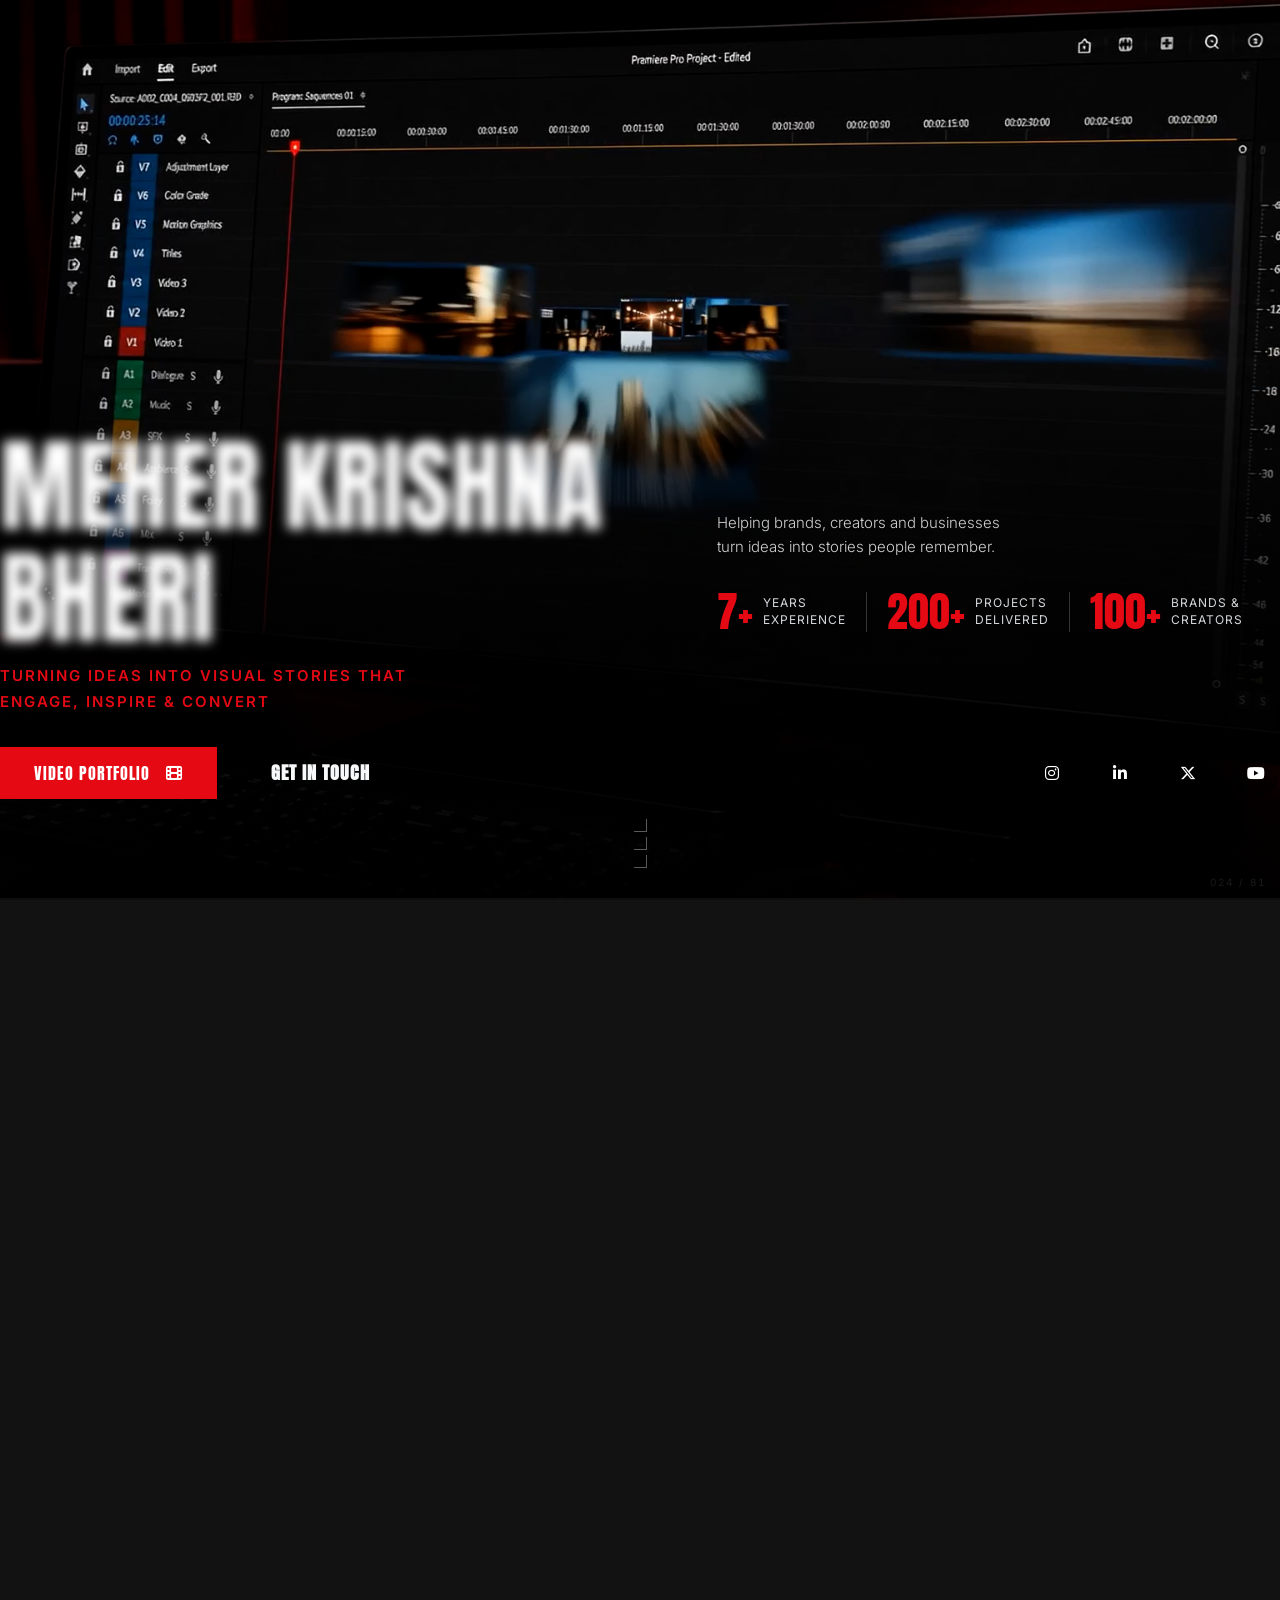
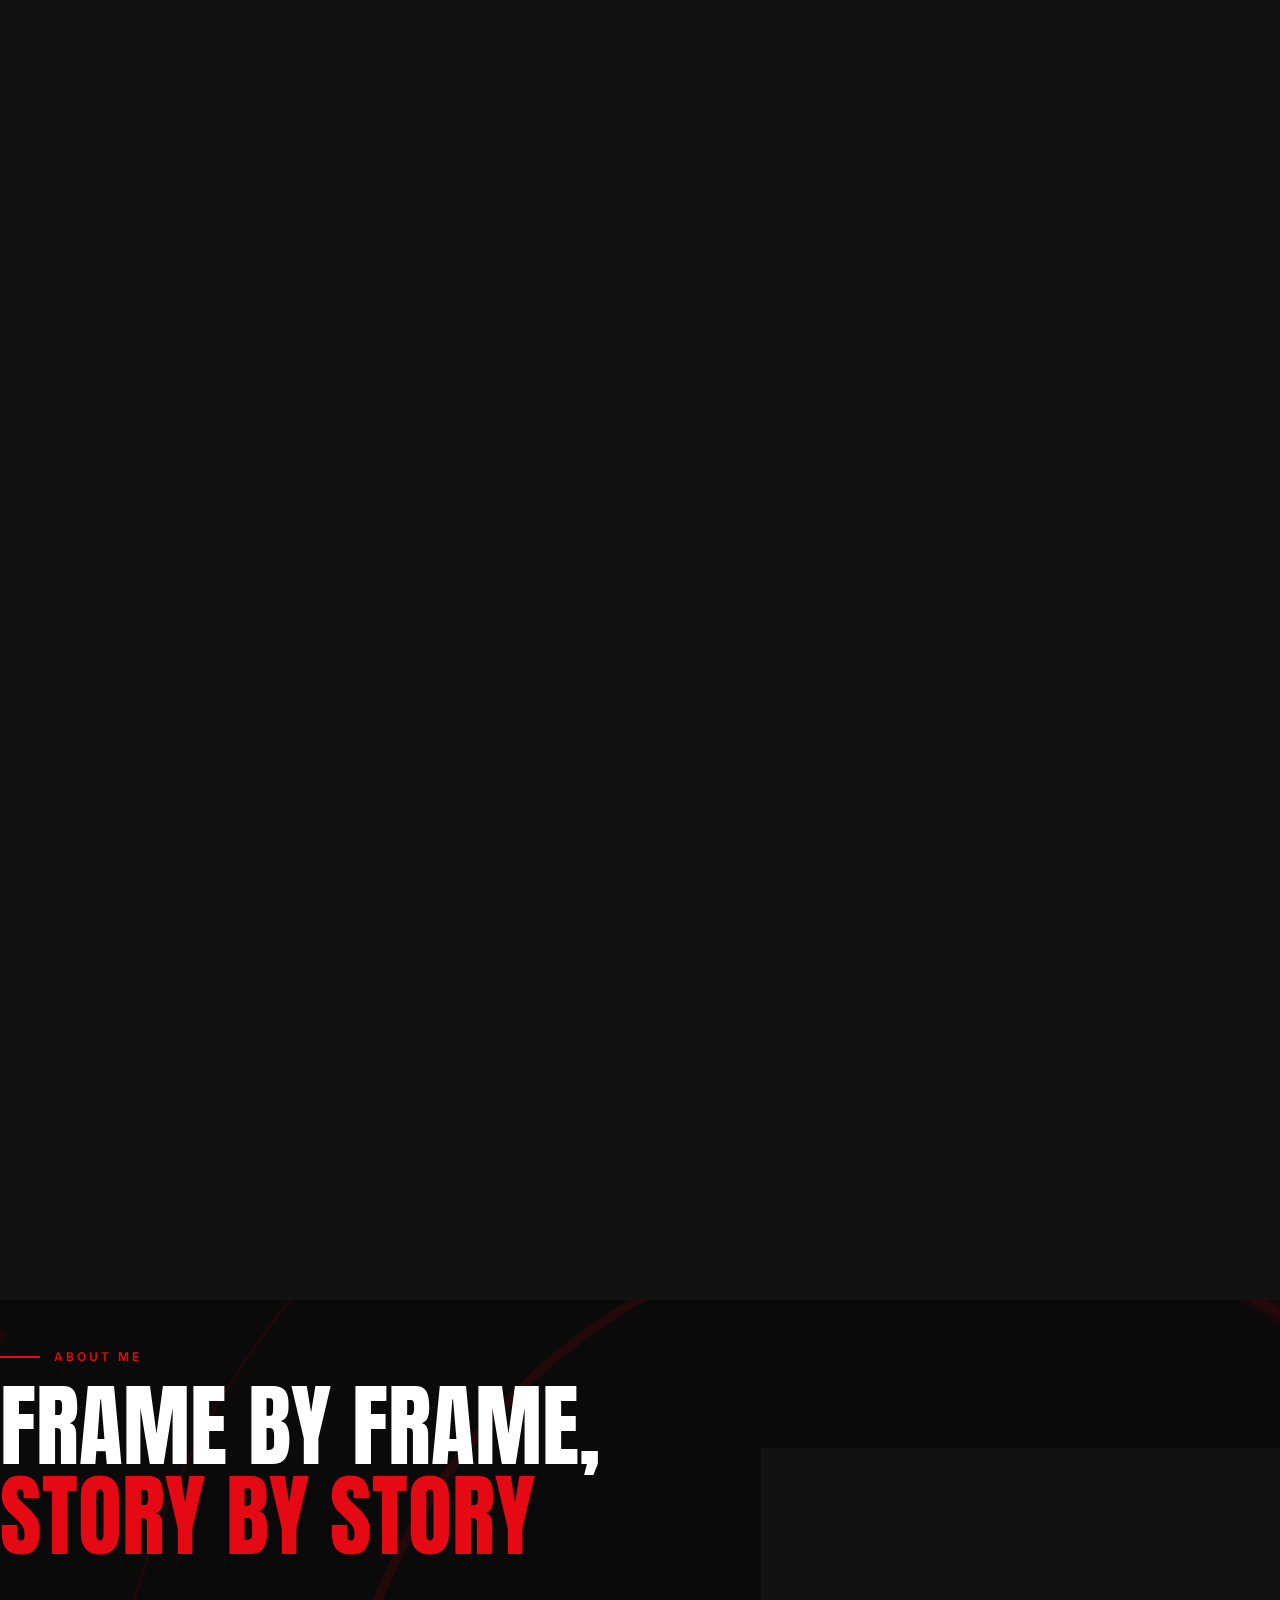
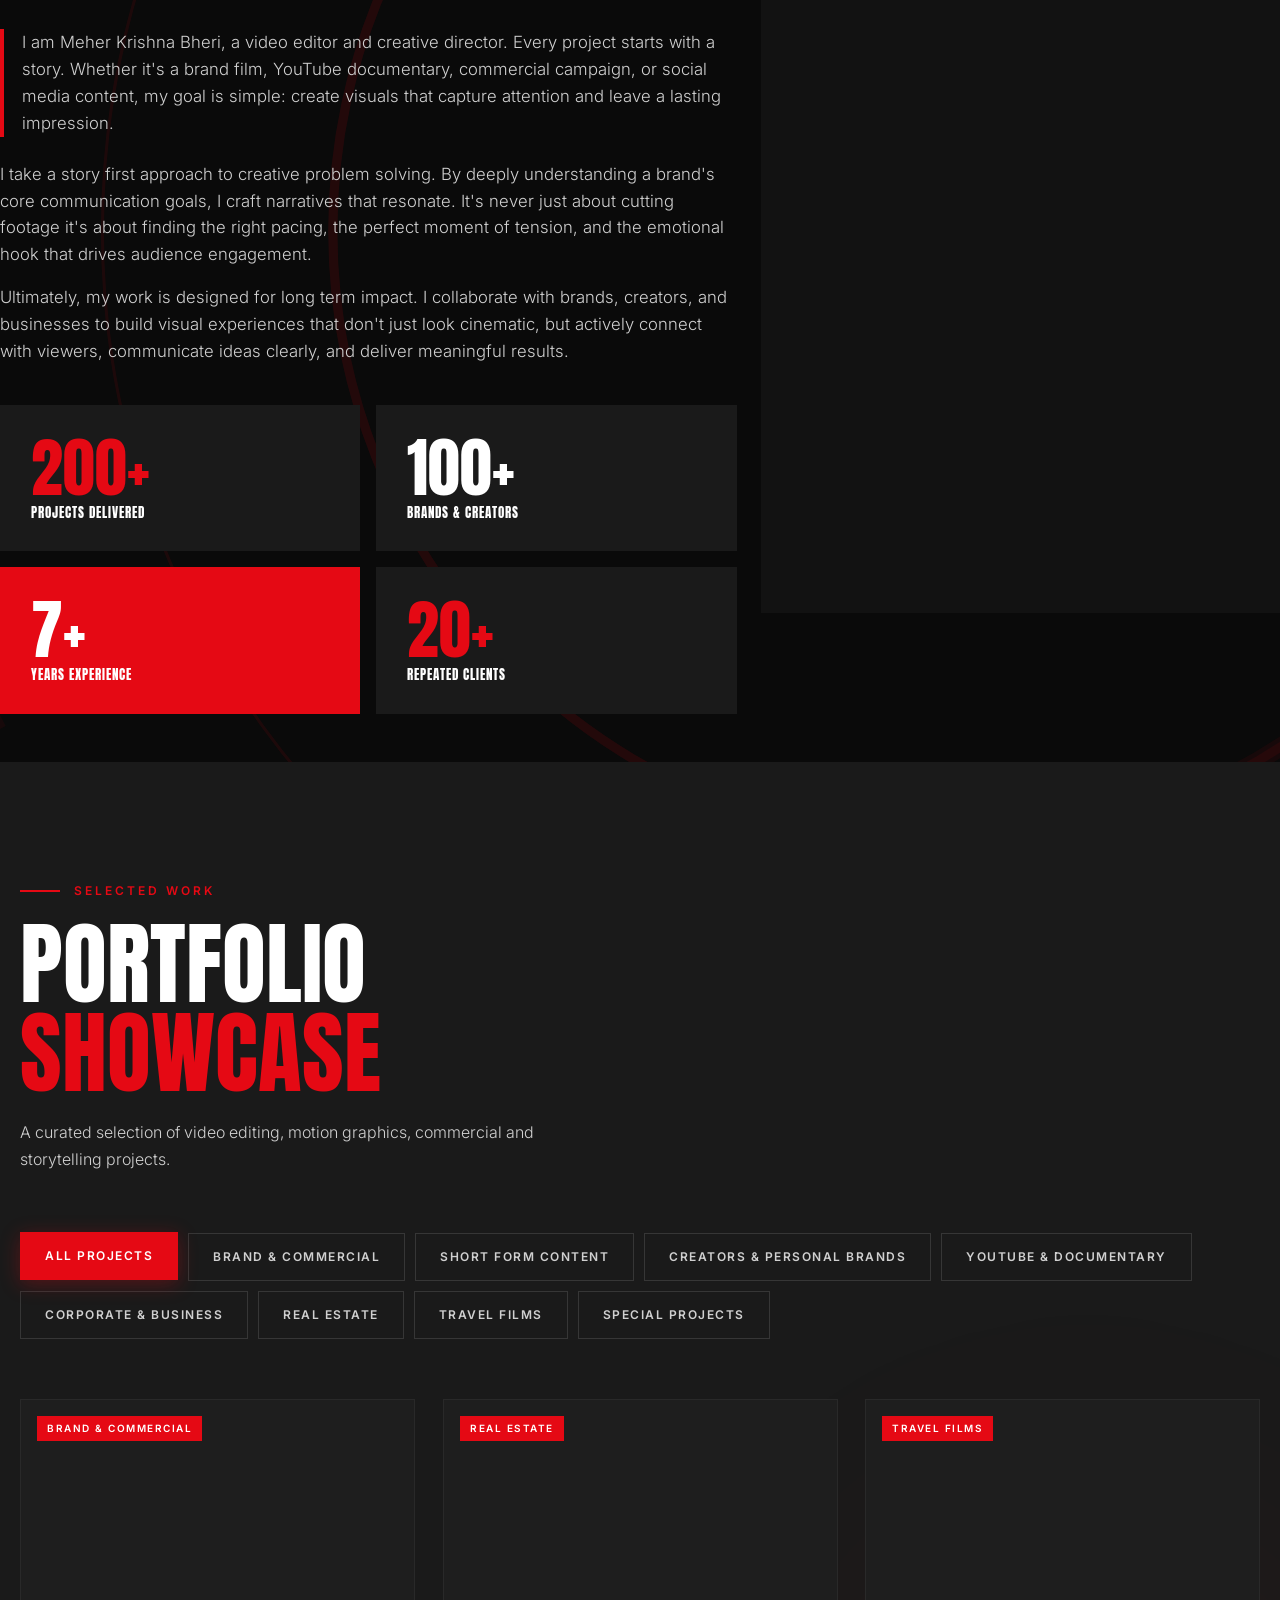
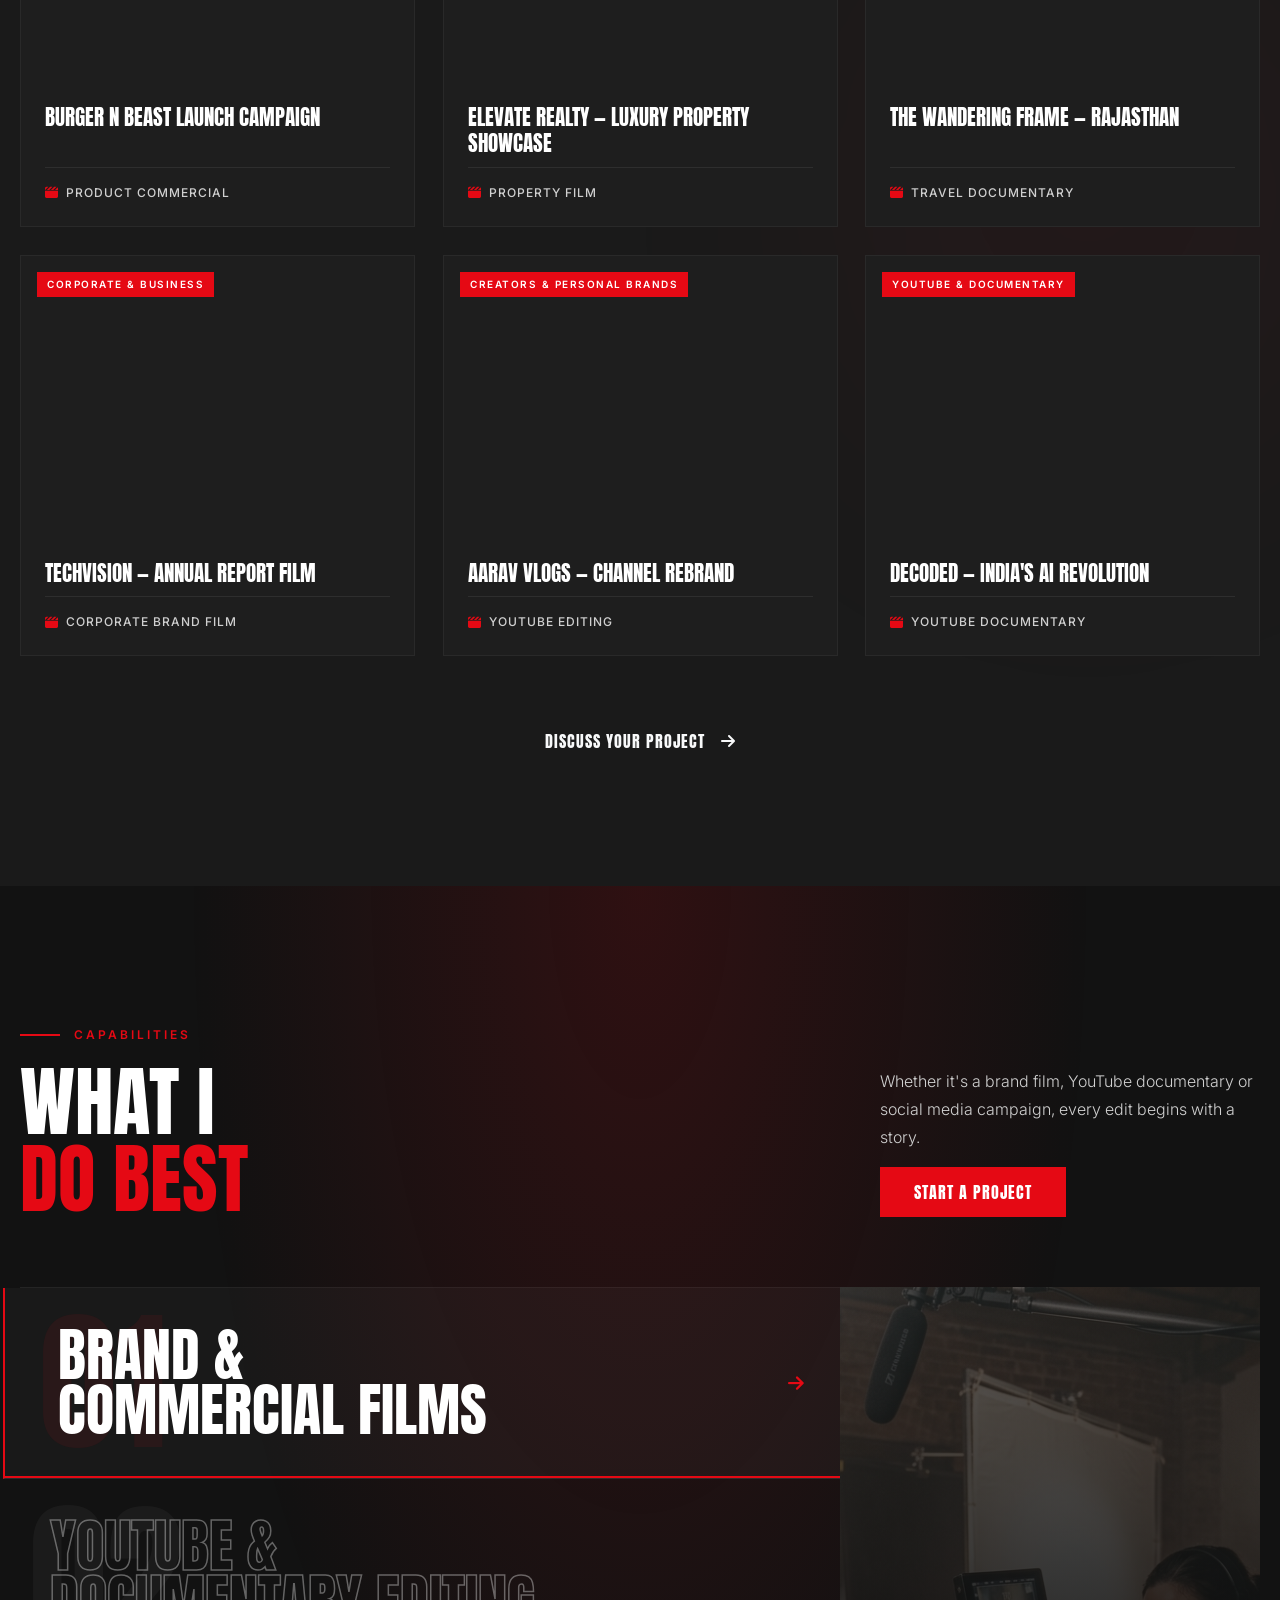
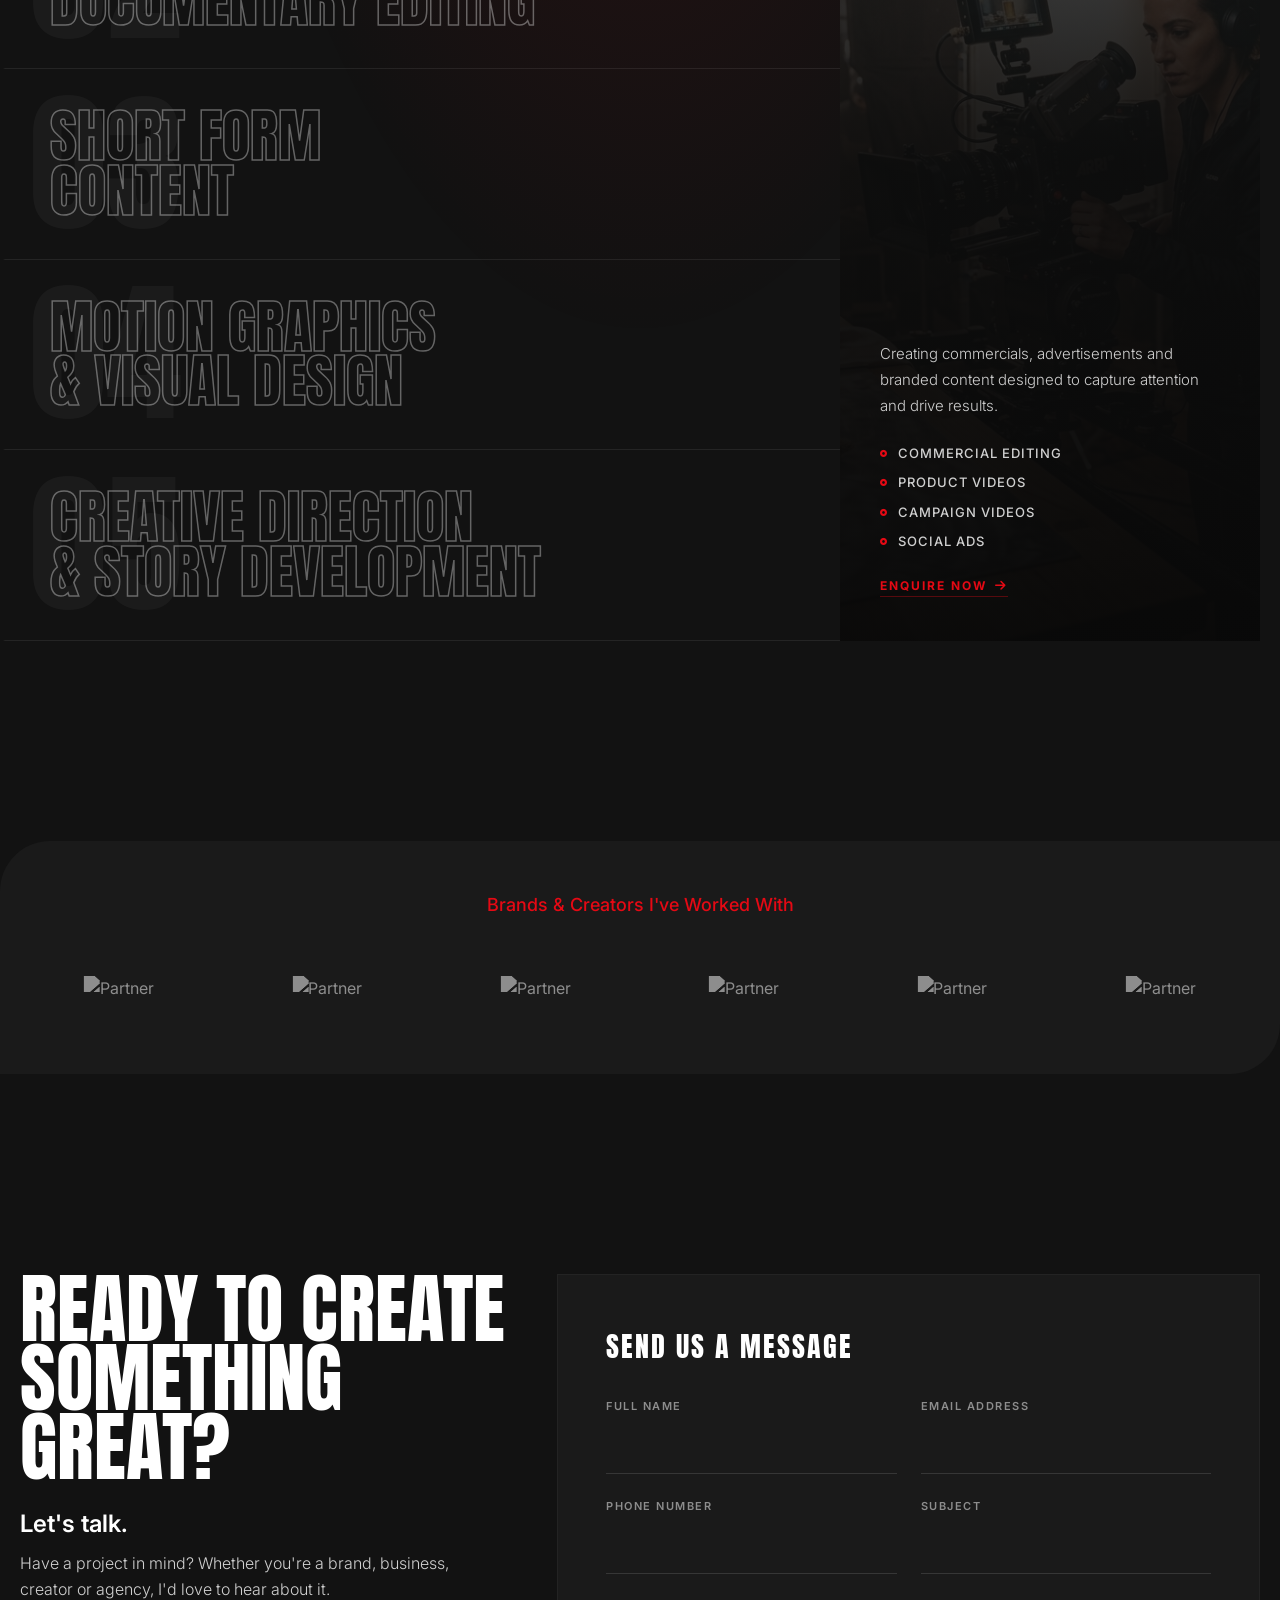
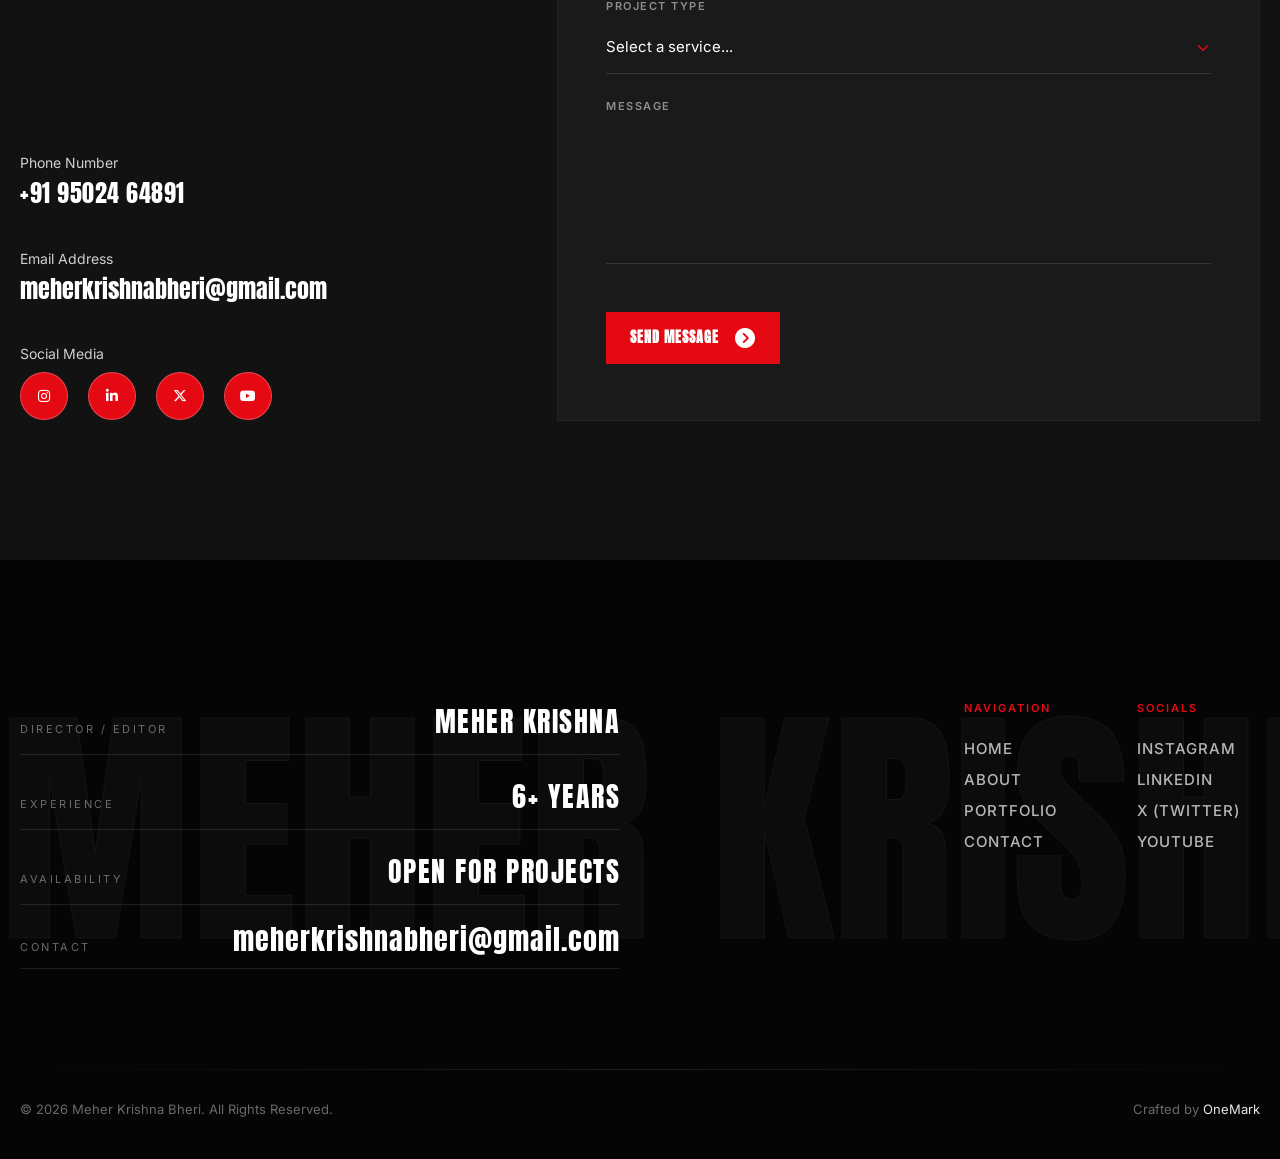
==== commit 29814576: "feat: implement core interactive features including video modals, scroll animations, and form handli" ====
--- a/index.html
+++ b/index.html
@@ -64,20 +64,20 @@
                                     <p id="tl-beat-tagline" style="font-family: var(--font-family-2); font-size: 15px; color: var(--accent-color); font-weight: 600; letter-spacing: 2px; text-transform: uppercase; margin-top: 8px; max-width: 420px;">Turning Ideas Into Visual Stories That Engage, Inspire & Convert</p>
                                 </div>
                                 <div class="home-avatar-container" id="tl-beat-desc">
-                                    <p>Transforming raw footage into compelling stories. Worked with 50+ Brands, companies and startups to create highly engaging content.</p>
+                                    <p>Helping brands, creators and businesses<br>turn ideas into stories people remember.</p>
                                     <div class="d-flex flex-row flex-wrap align-items-center gspace-2 mt-3" id="tl-beat-badges">
                                         <div class="banner-exp-badge">
-                                            <span class="banner-exp-number"><span data-count="6">0</span>+</span>
+                                            <span class="banner-exp-number"><span data-count="7">0</span>+</span>
                                             <span class="banner-exp-label">Years<br>Experience</span>
+                                        </div>
+                                        <div style="width: 1px; height: 40px; background: rgba(255,255,255,0.2);"></div>
+                                        <div class="banner-exp-badge">
+                                            <span class="banner-exp-number"><span data-count="200">0</span>+</span>
+                                            <span class="banner-exp-label">Projects<br>Delivered</span>
                                         </div>
                                         <div style="width: 1px; height: 40px; background: rgba(255,255,255,0.2);"></div>
                                         <div class="banner-exp-badge">
                                             <span class="banner-exp-number"><span data-count="100">0</span>+</span>
-                                            <span class="banner-exp-label">Projects<br>Delivered</span>
-                                        </div>
-                                        <div style="width: 1px; height: 40px; background: rgba(255,255,255,0.2);"></div>
-                                        <div class="banner-exp-badge">
-                                            <span class="banner-exp-number"><span data-count="50">0</span>+</span>
                                             <span class="banner-exp-label">Brands &<br>Creators</span>
                                         </div>
                                     </div>
@@ -265,7 +265,7 @@
                                 <span class="portfolio-label-line"></span>
                                 <span class="portfolio-label-text">ABOUT ME</span>
                             </div>
-                            <h2 class="portfolio-heading anim-subtitle">TURNING IDEAS<br><span style="color: var(--accent-color);">INTO VISUAL STORIES</span></h2>
+                            <h2 class="portfolio-heading anim-subtitle">FRAME BY FRAME,<br><span style="color: var(--accent-color);">STORY BY STORY</span></h2>
                         </div>
                         
                         <div class="core-service-description mb-3 mb-lg-4 w-100 order-3 order-lg-2 mt-3 mt-lg-0">
@@ -289,7 +289,7 @@
                             <div class="col">
                                 <div class="card h-100 stat-card-custom anim-stat" style="background-color: #1a1a1a; border: none; padding: 30px;">
                                     <div class="d-flex flex-column">
-                                        <h3 style="color: var(--accent-color); font-family: var(--font-family-1); font-size: clamp(3rem, 5vw, 4rem); margin-bottom: 0; line-height: 1;"><span data-count="100">0</span>+</h3>
+                                        <h3 style="color: var(--accent-color); font-family: var(--font-family-1); font-size: clamp(3rem, 5vw, 4rem); margin-bottom: 0; line-height: 1;"><span data-count="200">0</span>+</h3>
                                         <h4 style="color: #ffffff; font-family: var(--font-family-1); font-size: clamp(0.75rem, 1vw, 0.85rem); letter-spacing: 1px; margin-bottom: 0; margin-top: 5px;">PROJECTS DELIVERED</h4>
                                     </div>
                                 </div>
@@ -298,7 +298,7 @@
                             <div class="col">
                                 <div class="card h-100 stat-card-custom anim-stat" style="background-color: #1a1a1a; border: none; padding: 30px;">
                                     <div class="d-flex flex-column">
-                                        <h3 style="color: #ffffff; font-family: var(--font-family-1); font-size: clamp(3rem, 5vw, 4rem); margin-bottom: 0; line-height: 1;"><span data-count="50">0</span>+</h3>
+                                        <h3 style="color: #ffffff; font-family: var(--font-family-1); font-size: clamp(3rem, 5vw, 4rem); margin-bottom: 0; line-height: 1;"><span data-count="100">0</span>+</h3>
                                         <h4 style="color: #ffffff; font-family: var(--font-family-1); font-size: clamp(0.75rem, 1vw, 0.85rem); letter-spacing: 1px; margin-bottom: 0; margin-top: 5px;">BRANDS &amp; CREATORS</h4>
                                     </div>
                                 </div>
@@ -307,7 +307,7 @@
                             <div class="col">
                                 <div class="card h-100 stat-card-custom anim-stat" style="background-color: var(--accent-color); border: none; padding: 30px;">
                                     <div class="d-flex flex-column">
-                                        <h3 style="color: #ffffff; font-family: var(--font-family-1); font-size: clamp(3rem, 5vw, 4rem); margin-bottom: 0; line-height: 1;"><span data-count="6">0</span>+</h3>
+                                        <h3 style="color: #ffffff; font-family: var(--font-family-1); font-size: clamp(3rem, 5vw, 4rem); margin-bottom: 0; line-height: 1;"><span data-count="7">0</span>+</h3>
                                         <h4 style="color: #ffffff; font-family: var(--font-family-1); font-size: clamp(0.75rem, 1vw, 0.85rem); letter-spacing: 1px; margin-bottom: 0; margin-top: 5px;">YEARS EXPERIENCE</h4>
                                     </div>
                                 </div>
@@ -613,7 +613,6 @@
                         </div>
                         <div class="portfolio-card__body">
                             <h4 class="portfolio-card__title">Burger N Beast Launch Campaign</h4>
-                            <p class="portfolio-card__desc">A high-energy commercial campaign designed to evoke appetite and drive immediate social media engagement through fast-paced, bold visual storytelling.</p>
                             <div class="portfolio-card__footer">
                                 <span class="portfolio-card__type">
                                     <i class="fa-solid fa-clapperboard"></i> Product Commercial
@@ -635,7 +634,6 @@
                         </div>
                         <div class="portfolio-card__body">
                             <h4 class="portfolio-card__title">Elevate Realty — Luxury Property Showcase</h4>
-                            <p class="portfolio-card__desc">A premium property showcase crafted to immerse potential buyers in the atmosphere and luxury of the space, turning a simple walkthrough into an aspirational experience.</p>
                             <div class="portfolio-card__footer">
                                 <span class="portfolio-card__type">
                                     <i class="fa-solid fa-clapperboard"></i> Property Film
@@ -657,7 +655,6 @@
                         </div>
                         <div class="portfolio-card__body">
                             <h4 class="portfolio-card__title">The Wandering Frame — Rajasthan</h4>
-                            <p class="portfolio-card__desc">Cinematic storytelling designed to capture the atmosphere, emotion, and experience of exploration across Rajasthan.</p>
                             <div class="portfolio-card__footer">
                                 <span class="portfolio-card__type">
                                     <i class="fa-solid fa-clapperboard"></i> Travel Documentary
@@ -679,7 +676,6 @@
                         </div>
                         <div class="portfolio-card__body">
                             <h4 class="portfolio-card__title">TechVision — Annual Report Film</h4>
-                            <p class="portfolio-card__desc">A corporate brand film designed to synthesise a year of growth into a compelling, visually engaging narrative that builds investor confidence and brand trust.</p>
                             <div class="portfolio-card__footer">
                                 <span class="portfolio-card__type">
                                     <i class="fa-solid fa-clapperboard"></i> Corporate Brand Film
@@ -701,7 +697,6 @@
                         </div>
                         <div class="portfolio-card__body">
                             <h4 class="portfolio-card__title">Aarav Vlogs — Channel Rebrand</h4>
-                            <p class="portfolio-card__desc">A complete channel rebrand and content strategy designed to elevate the creator's storytelling, strengthen audience connection, and dramatically scale viewership.</p>
                             <div class="portfolio-card__footer">
                                 <span class="portfolio-card__type">
                                     <i class="fa-solid fa-clapperboard"></i> YouTube Editing
@@ -723,7 +718,6 @@
                         </div>
                         <div class="portfolio-card__body">
                             <h4 class="portfolio-card__title">Decoded — India's AI Revolution</h4>
-                            <p class="portfolio-card__desc">An in-depth documentary exploring complex technological shifts through a human lens, designed to educate, engage, and retain viewers through powerful narrative structure.</p>
                             <div class="portfolio-card__footer">
                                 <span class="portfolio-card__type">
                                     <i class="fa-solid fa-clapperboard"></i> YouTube Documentary
@@ -1123,7 +1117,7 @@
             <div class="hero-container">
                 <div class="partners-container">
                     <h5 class="partnership-title-content mb-2">
-                        Trusted by Industry Leaders &amp; Creative Brands
+                        Brands &amp; Creators I've Worked With
                     </h5>
                     <div class="pb-4">
                         <!-- Desktop Swiper (Unchanged layout) -->
@@ -1199,42 +1193,35 @@
         <!-- Contact Section -->
         <section class="section" id="contact-section">
             <div class="hero-container">
-                <div class="row row-cols-lg-2 row-cols-1 g-4 mb-5 pb-lg-4">
-                    <div class="col">
-                        <div class="d-flex flex-row h-100">
-                            <div style="width: 4px; background-color: var(--accent-color); margin-right: 20px; align-self: stretch;"></div>
-                            <div class="d-flex flex-column justify-content-center">
-                                <h2 class="contact-section-heading">Get in<br>Touch</h2>
-                            </div>
-                        </div>
-                    </div>
-                    <div class="col">
-                        <div class="d-flex align-items-center h-100">
-                            <p class="contact-section-desc mb-0">Have a project in mind? Whether you're a brand, business, creator or agency, I'd love to hear about it.</p>
-                        </div>
-                    </div>
-                </div>
-
                 <div class="row row-cols-lg-2 row-cols-1 g-5">
                     <!-- Left Info Column -->
                     <div class="col col-lg-5">
-                        <div class="d-flex flex-column gspace-4">
-                            <div class="d-flex flex-column">
-                                <span class="contact-info-label">Phone Number</span>
-                                <span class="contact-info-value">+91 95024 64891</span>
-                            </div>
-                            <div class="d-flex flex-column">
-                                <span class="contact-info-label">Email Address</span>
-                                <span class="contact-info-value" style="text-transform: none; letter-spacing: normal;">meherkrishnabheri@gmail.com</span>
-                                <span class="mt-4" style="color: var(--text-color); font-size: 14px; line-height: 1.5; max-width: 300px;">Ready to discuss your next video project. Usually responds within 24 hours.</span>
-                            </div>
-                            <div class="d-flex flex-column">
-                                <span class="contact-info-label mb-2">Social Media</span>
-                                <div class="d-flex flex-row gspace-2">
-                                    <a href="https://www.instagram.com/meher_onemark" target="_blank" class="social-icon contact-social-icon" aria-label="Instagram"><i class="fa-brands fa-instagram"></i></a>
-                                    <a href="https://www.linkedin.com/" target="_blank" class="social-icon contact-social-icon" aria-label="LinkedIn"><i class="fa-brands fa-linkedin-in"></i></a>
-                                    <a href="https://www.x.com/" target="_blank" class="social-icon contact-social-icon" aria-label="X Twitter"><i class="fa-brands fa-x-twitter"></i></a>
-                                    <a href="https://www.youtube.com/" target="_blank" class="social-icon contact-social-icon" aria-label="YouTube"><i class="fa-brands fa-youtube"></i></a>
+                        <div class="d-flex flex-column h-100">
+                            <!-- Impactful Heading -->
+                            <div class="mb-5 pb-lg-4">
+                                <h2 class="contact-section-heading" style="font-size: clamp(50px, 6vw, 80px);">READY TO CREATE<br>SOMETHING GREAT?</h2>
+                                <p class="contact-section-desc mt-4 mb-2" style="font-size: 24px; font-weight: 600; color: var(--primary);">Let's talk.</p>
+                                <p class="contact-section-desc mb-0" style="max-width: 90%;">Have a project in mind? Whether you're a brand, business, creator or agency, I'd love to hear about it.</p>
+                            </div>
+
+                            <!-- Contact Info -->
+                            <div class="d-flex flex-column gspace-4 mt-lg-auto">
+                                <div class="d-flex flex-column">
+                                    <span class="contact-info-label">Phone Number</span>
+                                    <span class="contact-info-value">+91 95024 64891</span>
+                                </div>
+                                <div class="d-flex flex-column">
+                                    <span class="contact-info-label">Email Address</span>
+                                    <span class="contact-info-value" style="text-transform: none; letter-spacing: normal;">meherkrishnabheri@gmail.com</span>
+                                </div>
+                                <div class="d-flex flex-column">
+                                    <span class="contact-info-label mb-2">Social Media</span>
+                                    <div class="d-flex flex-row gspace-2">
+                                        <a href="https://www.instagram.com/meher_onemark" target="_blank" class="social-icon contact-social-icon" aria-label="Instagram"><i class="fa-brands fa-instagram"></i></a>
+                                        <a href="https://www.linkedin.com/" target="_blank" class="social-icon contact-social-icon" aria-label="LinkedIn"><i class="fa-brands fa-linkedin-in"></i></a>
+                                        <a href="https://www.x.com/" target="_blank" class="social-icon contact-social-icon" aria-label="X Twitter"><i class="fa-brands fa-x-twitter"></i></a>
+                                        <a href="https://www.youtube.com/" target="_blank" class="social-icon contact-social-icon" aria-label="YouTube"><i class="fa-brands fa-youtube"></i></a>
+                                    </div>
                                 </div>
                             </div>
                         </div>
@@ -1312,20 +1299,64 @@
     </button>
 
     <!-- Footer Section -->
-    <footer>
-        <div class="section-footer">
-            <div class="hero-container">
-                <div class="footer-container">
-                    <div class="footer-title-container text-center w-100">
-                        <span class="footer-title">Meher Krishna</span>
-                    </div>
-                    <div class="footer-copyright-container justify-content-center">
-                        <div class="d-flex flex-column align-items-center w-100">
-                            <span class="copyright">© 2026 Meher Krishna Bheri. All Rights Reserved. • Crafted by <a href="https://onemark.co.in" target="_blank" class="onemark-link">OneMark</a>.</span>
-                            <span class="copyright mt-2 text-center" style="opacity: 0.8; letter-spacing: 0.5px;">Video Editor • Creative Director • Storyteller</span>
-                        </div>
+    <footer class="cinematic-footer">
+        <!-- Giant Background Typography -->
+        <div class="footer-bg-typography" aria-hidden="true">
+            <div class="marquee-content">
+                <span>MEHER KRISHNA — </span>
+                <span>MEHER KRISHNA — </span>
+                <span>MEHER KRISHNA — </span>
+                <span>MEHER KRISHNA — </span>
+            </div>
+        </div>
+        
+        <div class="hero-container position-relative z-2">
+            
+            <div class="footer-content-wrapper">
+                <!-- Film Credits Section -->
+                <div class="film-credits reveal-once">
+                    <div class="credit-row">
+                        <span class="credit-role">Director / Editor</span>
+                        <span class="credit-name">Meher Krishna</span>
+                    </div>
+                    <div class="credit-row">
+                        <span class="credit-role">Experience</span>
+                        <span class="credit-name">6+ Years</span>
+                    </div>
+                    <div class="credit-row">
+                        <span class="credit-role">Availability</span>
+                        <span class="credit-name">Open for Projects</span>
+                    </div>
+                    <div class="credit-row">
+                        <span class="credit-role">Contact</span>
+                        <a href="mailto:meherkrishnabheri@gmail.com" class="credit-name email-link">meherkrishnabheri@gmail.com</a>
                     </div>
                 </div>
+
+                <!-- Footer Nav & Socials -->
+                <div class="footer-nav-socials reveal-once" style="--reveal-delay: 200ms;">
+                    <div class="footer-nav">
+                        <span class="footer-nav-title">Navigation</span>
+                        <a href="#timeline-section" class="footer-nav-link">Home</a>
+                        <a href="#section-about" class="footer-nav-link">About</a>
+                        <a href="#section-projects" class="footer-nav-link">Portfolio</a>
+                        <a href="#contact-section" class="footer-nav-link">Contact</a>
+                    </div>
+                    <div class="footer-socials">
+                        <span class="footer-nav-title">Socials</span>
+                        <a href="https://www.instagram.com/meher_onemark" target="_blank" class="footer-nav-link">Instagram</a>
+                        <a href="https://www.linkedin.com/" target="_blank" class="footer-nav-link">LinkedIn</a>
+                        <a href="https://www.x.com/" target="_blank" class="footer-nav-link">X (Twitter)</a>
+                        <a href="https://www.youtube.com/" target="_blank" class="footer-nav-link">YouTube</a>
+                    </div>
+                </div>
+            </div>
+
+            <div class="footer-divider"></div>
+
+            <div class="footer-bottom">
+                <span class="copyright">© 2026 Meher Krishna Bheri. All Rights Reserved.</span>
+                <span class="copyright text-center">Crafted by <a href="https://onemark.co.in" target="_blank" class="onemark-link">OneMark</a></span>
             </div>
         </div>
     </footer>
@@ -1336,3 +1367,4 @@
     <script defer src="./assets/js/script.js"></script>
 </body>
 </html>
+
--- a/assets/css/main.css
+++ b/assets/css/main.css
@@ -1712,21 +1712,32 @@
     display: flex;
     flex-direction: row;
     align-items: center;
+    justify-content: space-between;
     gap: 24px;
-    padding: 28px 36px 28px 28px;
+    padding: 40px 36px 40px 30px;
     position: relative;
     z-index: 2;
 }
 
 .svc-item__index {
-    font-family: var(--font-family-2);
-    font-size: 11px;
-    font-weight: 600;
-    letter-spacing: 2px;
-    color: var(--accent-color);
-    flex-shrink: 0;
-    width: 24px;
-    transition: opacity 300ms ease;
+    position: absolute;
+    top: 50%;
+    left: 10px;
+    transform: translateY(-50%);
+    font-family: var(--font-family-1);
+    font-size: clamp(80px, 12vw, 160px);
+    font-weight: 400;
+    color: rgba(255, 255, 255, 0.04);
+    z-index: -1;
+    pointer-events: none;
+    transition: color 400ms ease, transform 400ms cubic-bezier(0.25, 1, 0.5, 1);
+    line-height: 1;
+}
+
+.svc-item:hover .svc-item__index,
+.svc-item--active .svc-item__index {
+    color: rgba(229, 9, 20, 0.08);
+    transform: translateY(-50%) translateX(10px);
 }
 
 .svc-item__name {
@@ -1740,6 +1751,7 @@
     -webkit-text-stroke: 1.5px rgba(255,255,255,0.35);
     transition: -webkit-text-stroke-color 350ms ease, color 350ms ease, transform 400ms cubic-bezier(0.25, 1, 0.5, 1);
     flex: 1;
+    z-index: 2;
 }
 
 .svc-item:hover .svc-item__name,
@@ -2308,146 +2320,235 @@
     color: var(--primary);
 }
 
-/* 26. Footer Styles */
-
-.section-footer {
-    padding: 100px 20px 20px;
-    background-color: var(--accent-color);
-    color: var(--primary);
-}
-
-.footer-container {
+/* ========================================================== */
+/* SECTION: CINEMATIC FOOTER                                  */
+/* ========================================================== */
+
+.cinematic-footer {
+    position: relative;
+    background-color: #050505; /* Deep black for cinematic feel */
+    padding: 140px 20px 40px;
+    overflow: hidden;
+    color: var(--primary);
+    z-index: 1;
+}
+
+/* Giant Marquee Background */
+.footer-bg-typography {
+    position: absolute;
+    top: 45%;
+    left: 0;
+    width: 100%;
+    transform: translateY(-50%);
+    z-index: 0;
+    pointer-events: none;
+    user-select: none;
+    overflow: hidden;
+    white-space: nowrap;
+}
+
+.footer-bg-typography .marquee-content {
+    display: inline-block;
+    animation: footerMarquee 40s linear infinite;
+}
+
+.footer-bg-typography span {
+    font-family: var(--font-family-1);
+    font-size: clamp(120px, 20vw, 350px);
+    line-height: 1;
+    color: rgba(255, 255, 255, 0.03);
+    text-transform: uppercase;
+    padding-right: 20px;
+    -webkit-text-stroke: 1px rgba(255, 255, 255, 0.05); /* Outline effect */
+}
+
+@keyframes footerMarquee {
+    0% { transform: translateX(0); }
+    100% { transform: translateX(-50%); }
+}
+
+/* Content Wrapper */
+.footer-content-wrapper {
+    display: flex;
+    justify-content: space-between;
+    align-items: flex-start;
+    flex-wrap: wrap;
+    gap: 60px;
+    margin-bottom: 100px;
+}
+
+/* Film Credits Style */
+.film-credits {
+    flex: 1;
+    min-width: 300px;
+    max-width: 600px;
     display: flex;
     flex-direction: column;
-    gap: 50px;
-}
-
-.footer-info-container {
+    gap: 20px;
+}
+
+.credit-row {
+    display: flex;
+    justify-content: space-between;
+    align-items: baseline;
+    border-bottom: 1px solid rgba(255, 255, 255, 0.1);
+    padding-bottom: 12px;
+    transition: border-color 0.4s ease;
+    gap: 20px;
+}
+
+.credit-row:hover {
+    border-color: var(--accent-color);
+}
+
+.credit-role {
+    font-family: var(--font-family-2);
+    font-size: 11px;
+    text-transform: uppercase;
+    letter-spacing: 2.5px;
+    color: rgba(255, 255, 255, 0.4);
+    white-space: nowrap;
+}
+
+.credit-name {
+    font-family: var(--font-family-1);
+    font-size: clamp(20px, 3vw, 28px);
+    color: var(--primary);
+    text-transform: uppercase;
+    letter-spacing: 1.5px;
+    text-align: right;
+}
+
+.email-link {
+    text-transform: lowercase;
+    letter-spacing: 1px;
+    text-decoration: none;
+    transition: color 0.3s ease;
+}
+
+.email-link:hover {
+    color: var(--accent-color);
+}
+
+/* Navigation & Socials */
+.footer-nav-socials {
+    display: flex;
+    gap: 60px;
+    flex-wrap: wrap;
+}
+
+.footer-nav, .footer-socials {
     display: flex;
     flex-direction: column;
-    gap: 6px;
-    margin-bottom: 12px;
-}
-
-.footer-info {
+    gap: 16px;
+}
+
+.footer-nav-title {
     font-family: var(--font-family-2);
-    font-size: 14px;
-    color: rgba(255,255,255,0.75);
-    line-height: 1.6;
-}
-
-.footer-newsletter-container {
-    display: flex;
-    flex-direction: column;
-    gap: 24px;
-}
-
-.container-title {
-    color: var(--primary);
-    font-size: 18px;
-    text-transform: uppercase;
-}
-
-.form {
-    display: flex;
-    flex-direction: row;
-    gap: 0;
-}
-
-.form input {
-    flex: 1;
-    background: rgba(255,255,255,0.1);
-    border: 1px solid rgba(255,255,255,0.2);
-    border-right: none;
-    color: var(--primary);
-    padding: 17px 20px;
+    font-size: 11px;
+    text-transform: uppercase;
+    letter-spacing: 2px;
+    color: var(--accent-color);
+    margin-bottom: 8px;
+    font-weight: 600;
+}
+
+.footer-nav-link {
     font-family: var(--font-family-2);
-    font-size: 14px;
-    outline: none;
-    transition: border-color 300ms ease;
-}
-
-.form input::placeholder {
-    color: rgba(255,255,255,0.4);
-}
-
-.form input:focus {
-    border-color: rgba(255,255,255,0.5);
-    background: rgba(255,255,255,0.15);
-}
-
-.social-footer-container {
-    display: flex;
-    flex-direction: row;
-    gap: 10px;
-}
-
-.footer-icon {
-    width: 40px;
-    height: 40px;
-    background: rgba(255,255,255,0.15);
-    display: flex;
-    align-items: center;
-    justify-content: center;
-    color: var(--primary);
     font-size: 15px;
-    transition: all 300ms ease;
-}
-
-.footer-icon:hover {
-    background: rgba(255,255,255,0.9);
+    color: rgba(255, 255, 255, 0.7);
+    text-decoration: none;
+    transition: all 0.3s ease;
+    position: relative;
+    width: fit-content;
+    padding-right: 20px;
+}
+
+.footer-nav-link::after {
+    content: '\f105'; /* Font Awesome angle-right */
+    font-family: 'Font Awesome 6 Free';
+    font-weight: 900;
+    position: absolute;
+    right: 0;
+    top: 50%;
+    transform: translateY(-50%);
+    font-size: 12px;
+    opacity: 0;
     color: var(--accent-color);
-}
-
-.footer-title-container {
-    display: flex;
-    flex-direction: column;
-    min-height: 150px;
-    justify-content: flex-end;
-    overflow: hidden;
-    border-bottom: 5px solid var(--primary);
-    padding: 0px 0px 0px 0px;
-}
-
-.footer-title {
-    text-align: center;
-    font-family: var(--font-family-1);
-    font-size: clamp(60px, 15vw, 200px);
-    font-weight: 400;
-    line-height: 1em;
-    margin-bottom: clamp(-20px, -5vw, -59px);
-    text-transform: uppercase;
-    color: var(--primary);
-}
-
-.footer-copyright-container {
-    background-color: var(--accent-color-2);
+    transition: all 0.3s cubic-bezier(0.16, 1, 0.3, 1);
+}
+
+.footer-nav-link:hover {
+    color: var(--primary);
+    transform: translateX(5px);
+}
+
+.footer-nav-link:hover::after {
+    opacity: 1;
+    right: -5px;
+}
+
+/* Footer Bottom */
+.footer-divider {
     width: 100%;
-    color: var(--primary);
-    display: flex;
-    flex-direction: row;
-    gap: 10px 10px;
+    height: 1px;
+    background: linear-gradient(90deg, rgba(255,255,255,0) 0%, rgba(255,255,255,0.1) 50%, rgba(255,255,255,0) 100%);
+    margin-bottom: 30px;
+}
+
+.footer-bottom {
+    display: flex;
     justify-content: space-between;
     align-items: center;
-    padding: 24px 40px;
-    border-radius: 40px 0px 40px 0px;
-    margin-top: 24px;
-    border-top: 1px solid rgba(255,255,255,0.1);
-}
-
-.legallink,
-.copyright {
+    flex-wrap: wrap;
+    gap: 20px;
+}
+
+.footer-bottom .copyright {
     font-family: var(--font-family-2);
-    color: var(--primary);
-    font-size: 14px;
-    font-weight: 500;
-    line-height: 1.5em;
-    text-transform: capitalize;
-    text-decoration: none;
-}
-
-.legallink:hover {
-    color: var(--text-color);
+    font-size: 13px;
+    color: rgba(255, 255, 255, 0.4);
+}
+
+.back-to-top-text {
+    cursor: pointer;
+    text-transform: uppercase;
+    letter-spacing: 1.5px;
+    font-weight: 600;
+    font-size: 12px !important;
+    color: rgba(255, 255, 255, 0.7) !important;
+    transition: color 0.3s ease;
+}
+
+.back-to-top-text:hover {
+    color: var(--accent-color) !important;
+}
+
+@media (max-width: 768px) {
+    .footer-content-wrapper {
+        flex-direction: column;
+        gap: 50px;
+    }
+    
+    .film-credits {
+        width: 100%;
+        max-width: 100%;
+    }
+    
+    .credit-row {
+        flex-direction: column;
+        align-items: flex-start;
+        gap: 8px;
+    }
+    
+    .credit-name {
+        text-align: left;
+    }
+    
+    .footer-bottom {
+        flex-direction: column;
+        text-align: center;
+    }
 }
 
 /* 27. Contact Section (Let's Work Together) */
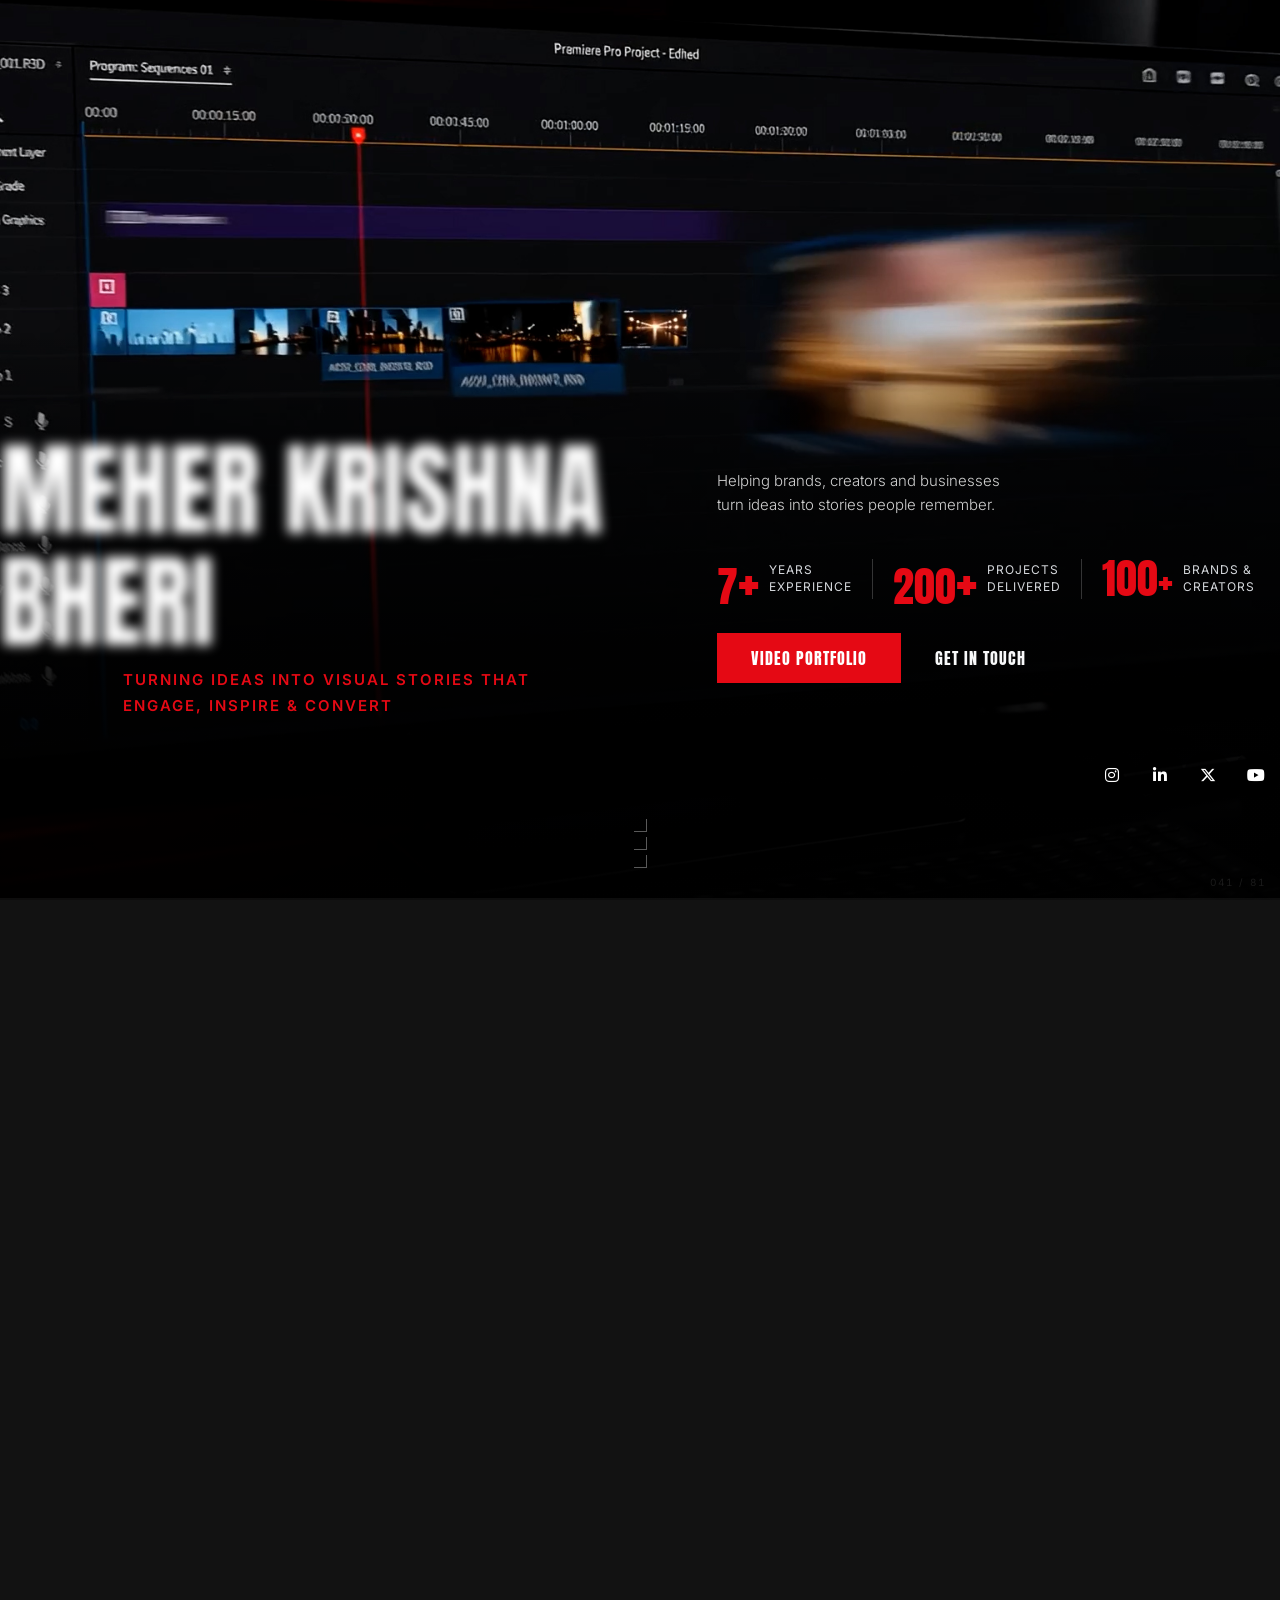
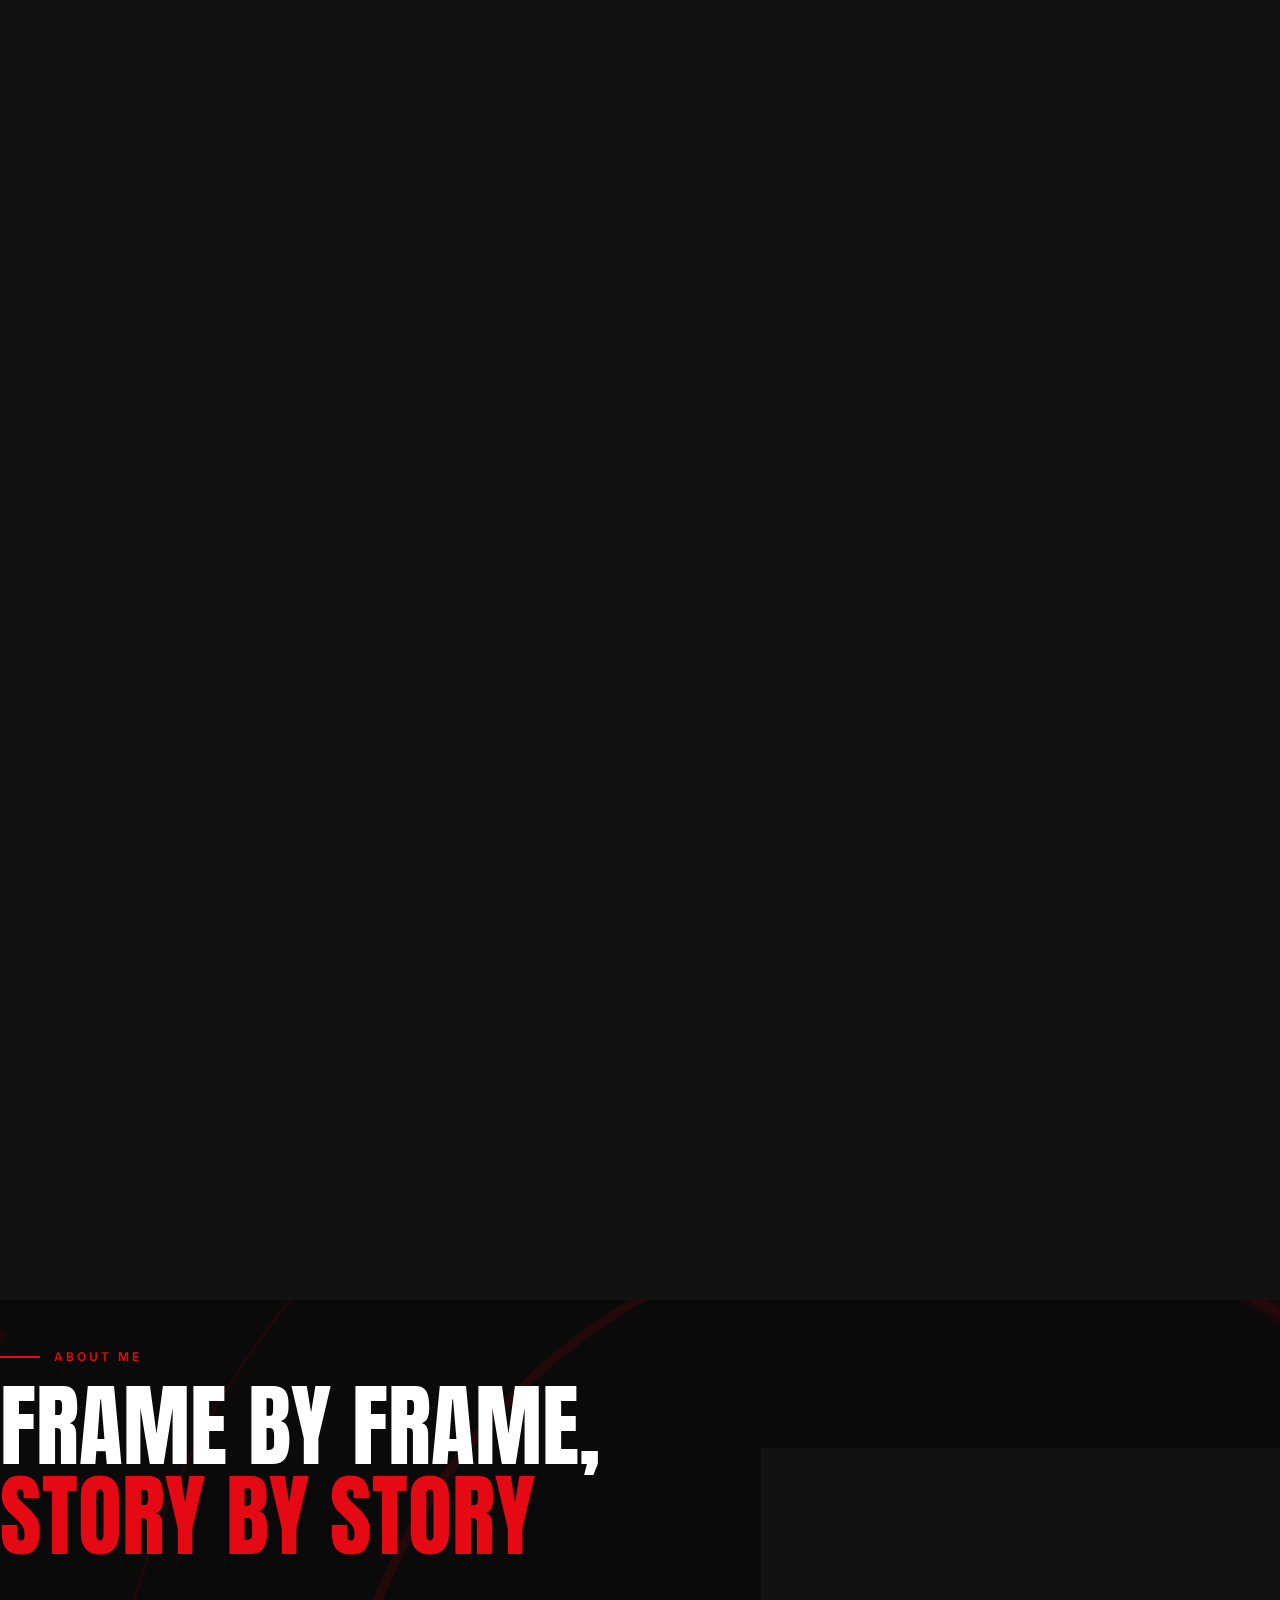
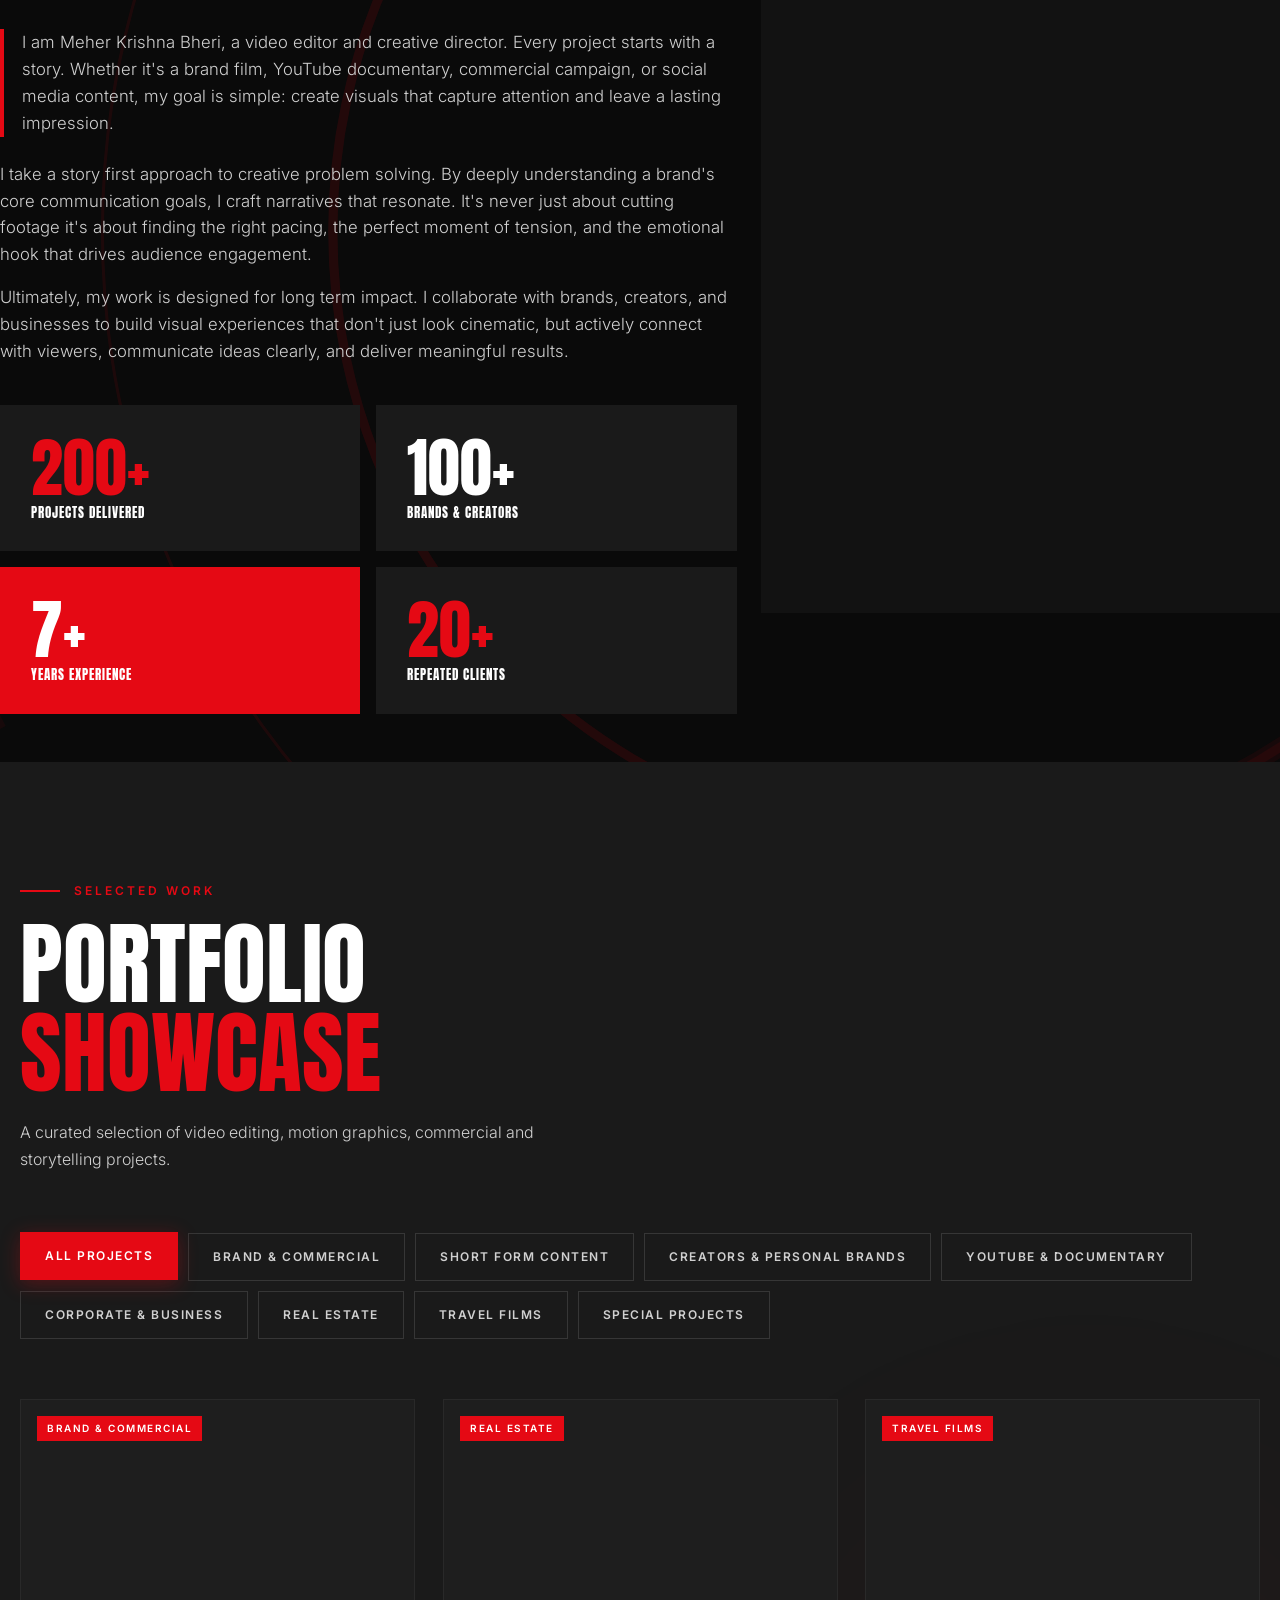
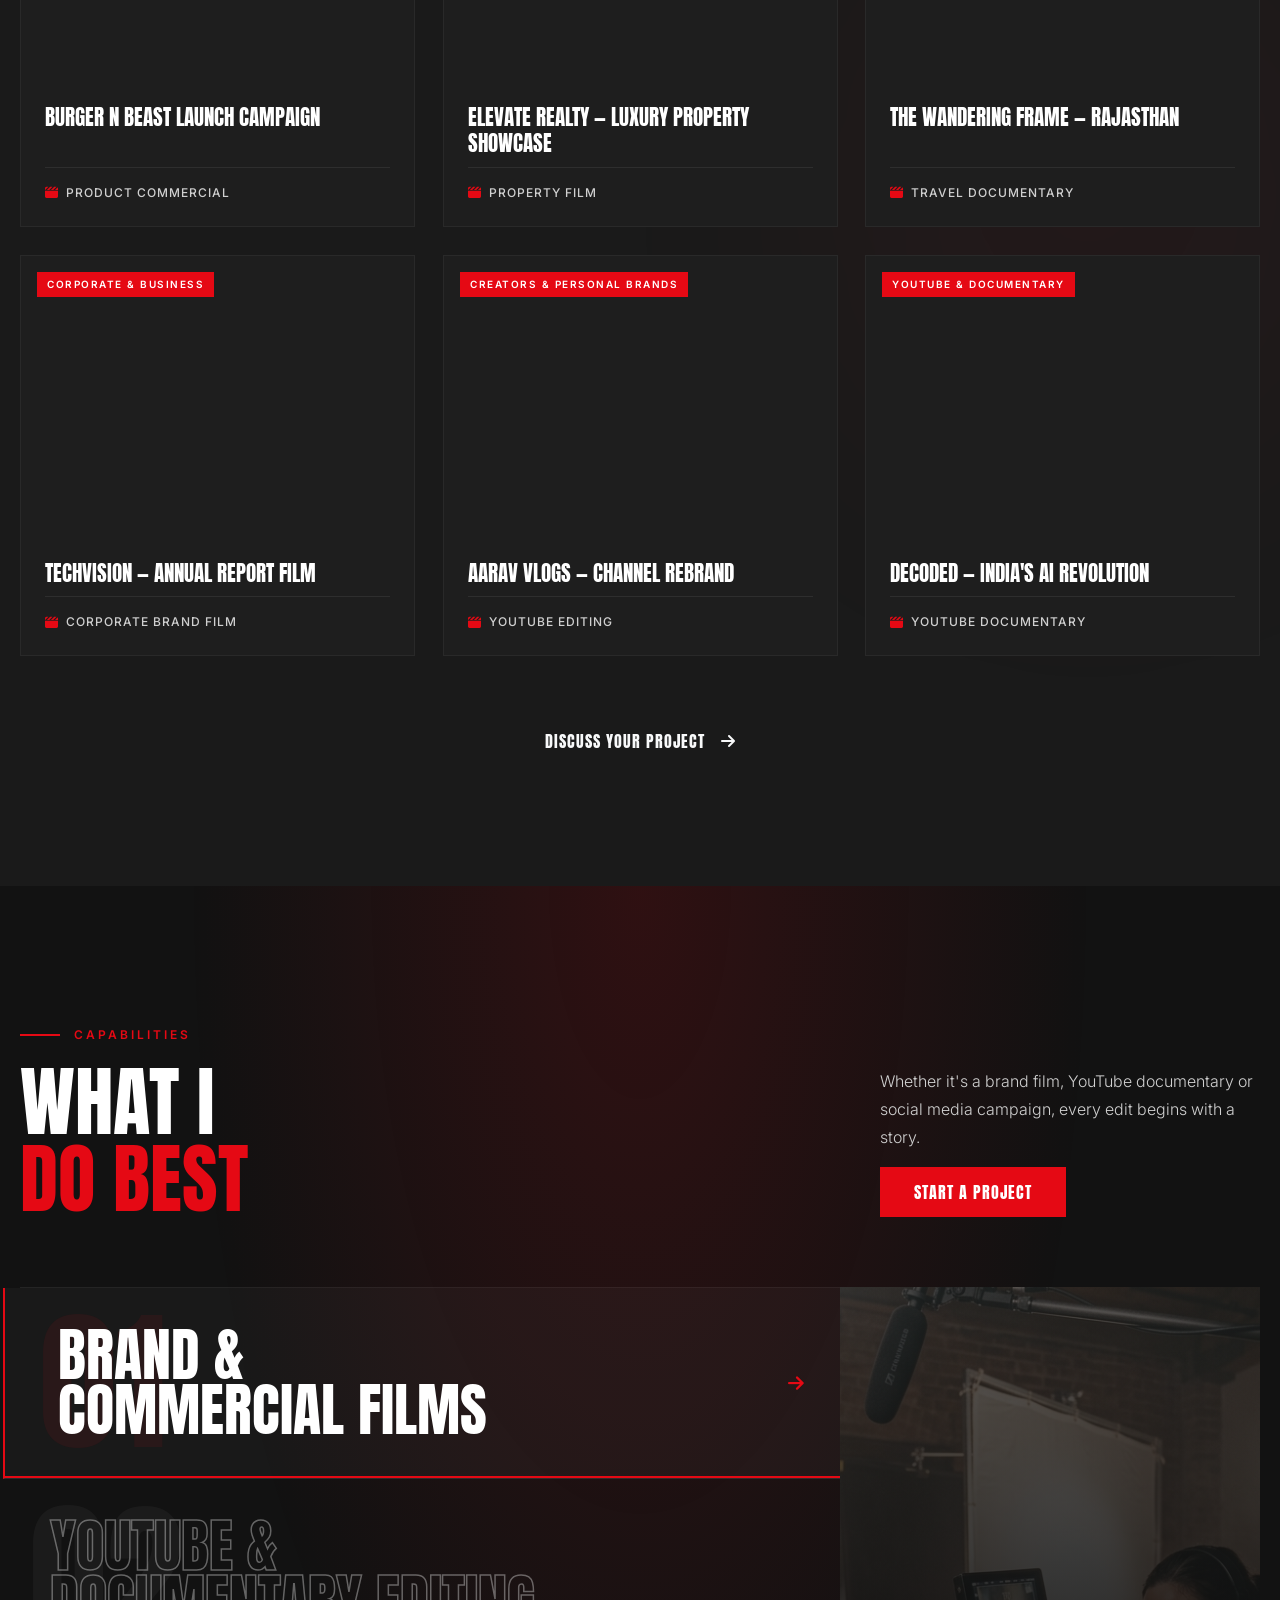
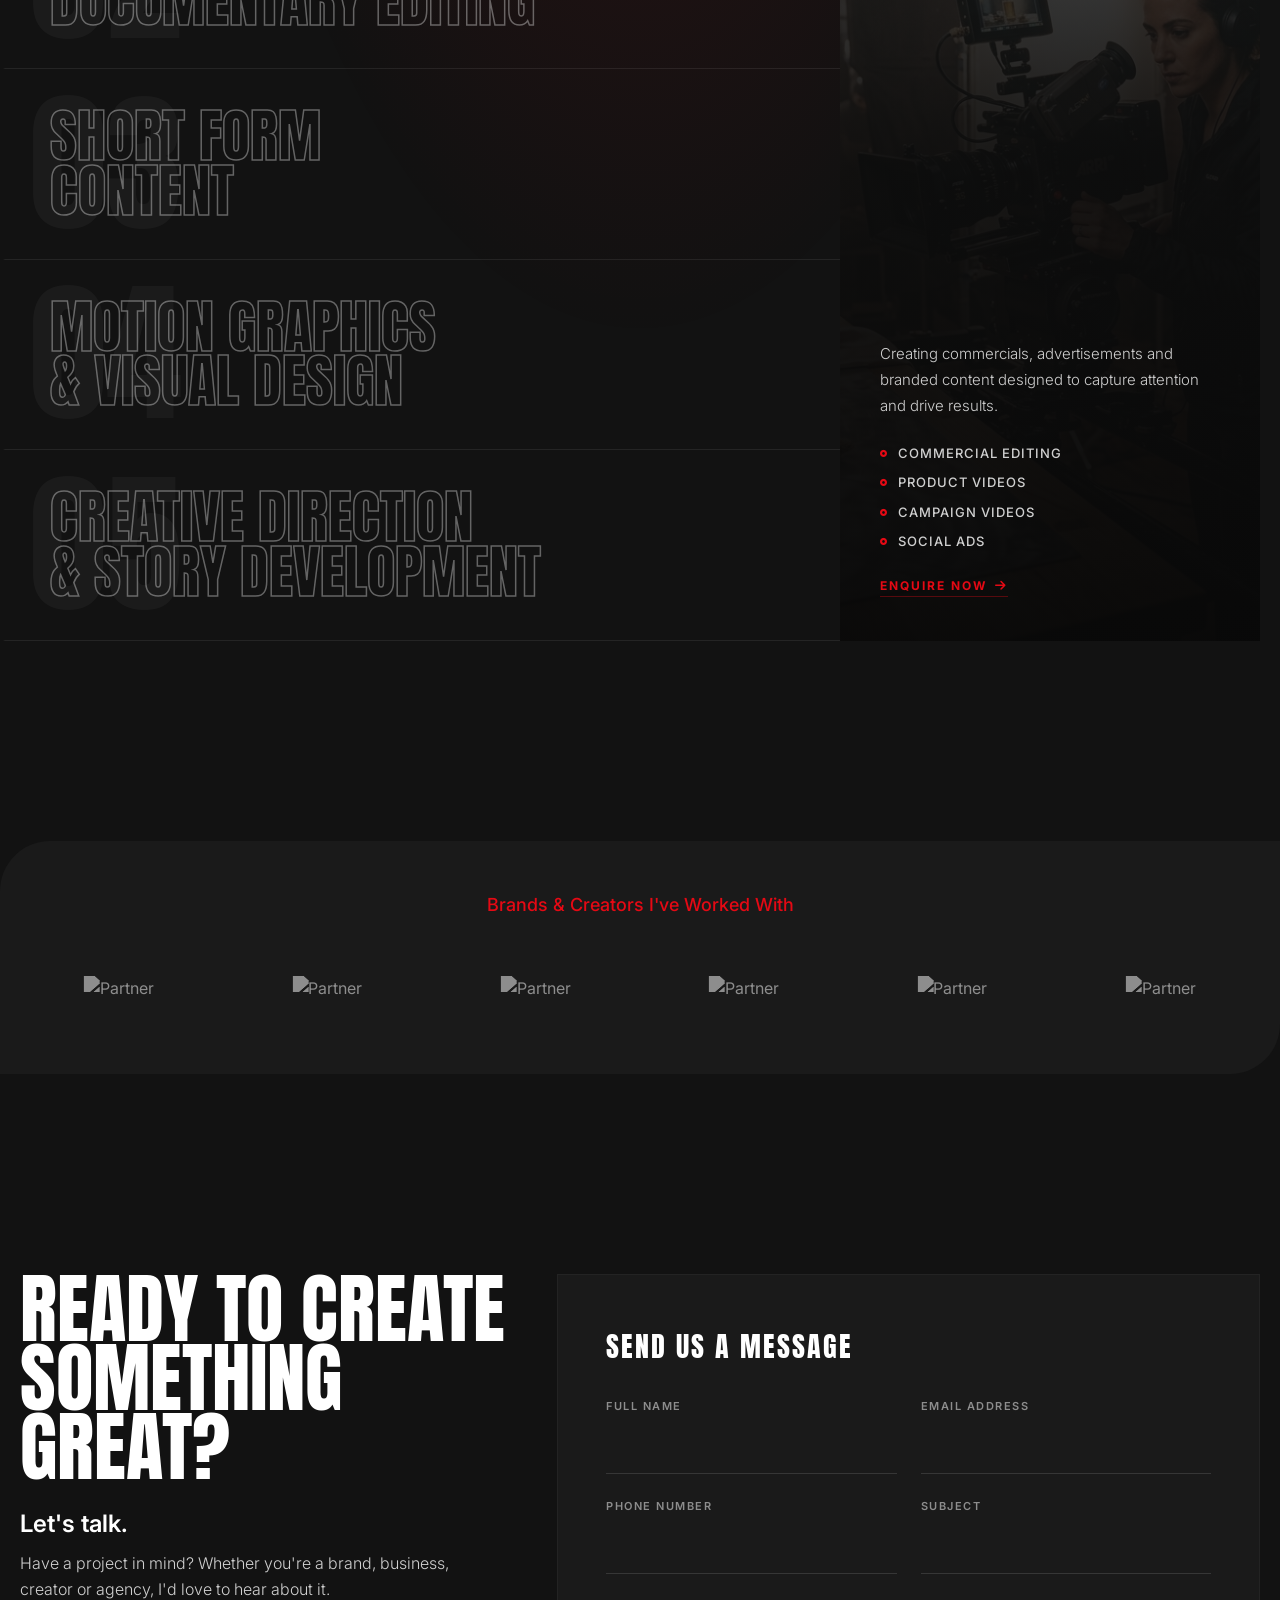
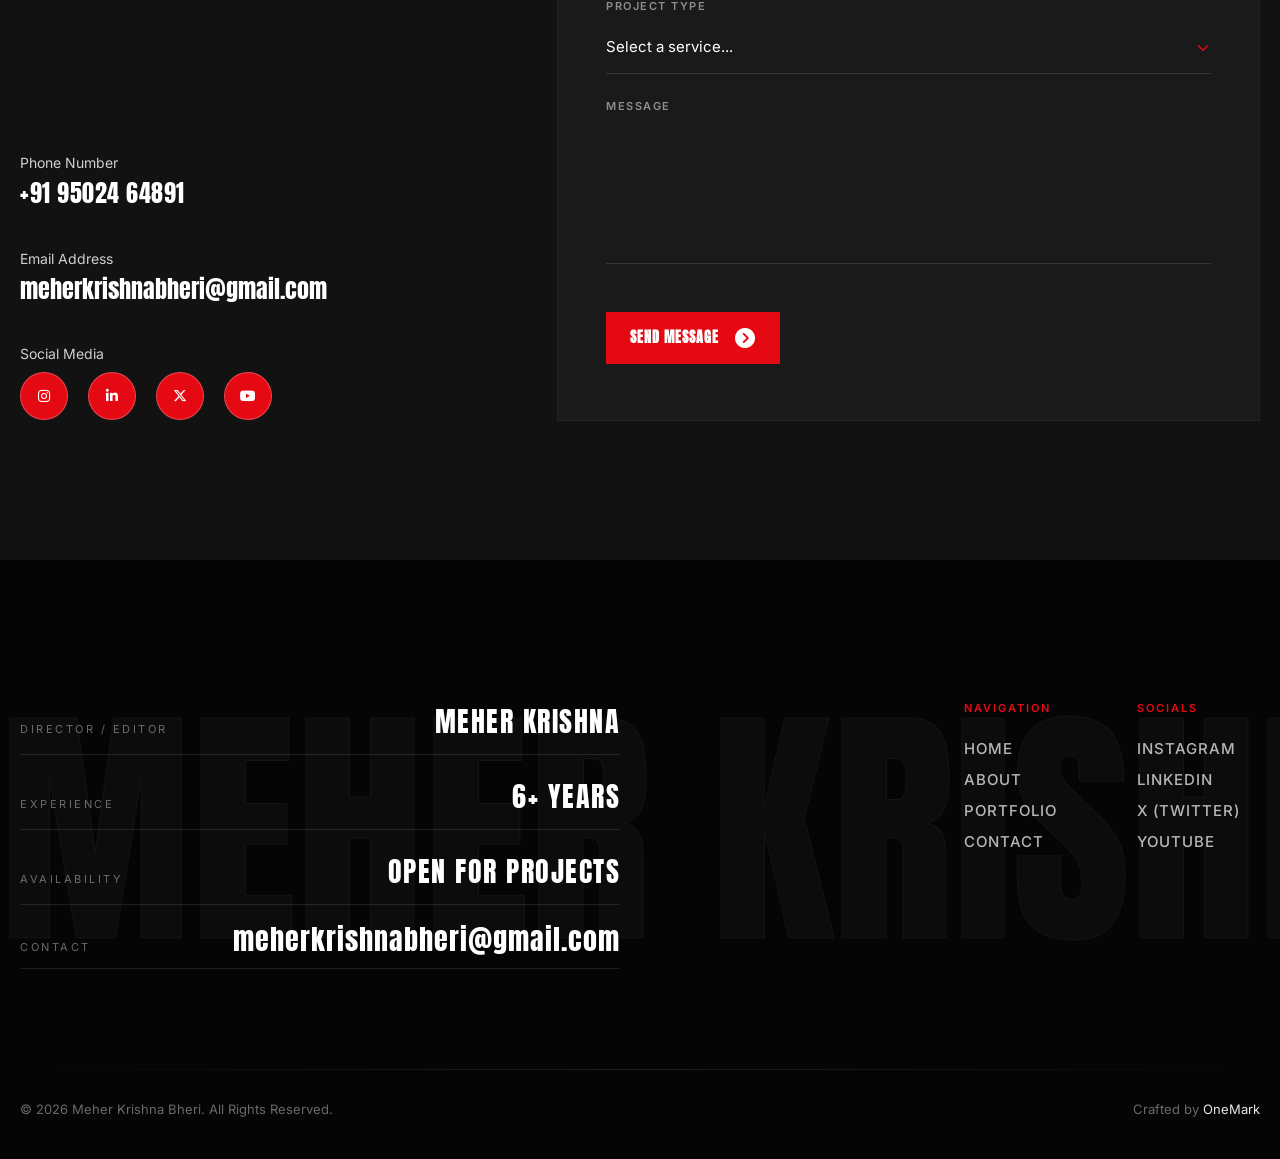
==== commit 2aef1504: "feat: implement responsive design via new CSS stylesheet and project configuration updates" ====
--- a/index.html
+++ b/index.html
@@ -61,42 +61,41 @@
                             <div class="d-flex flex-column flex-md-row gspace-2 justify-content-between align-items-start align-items-md-center mb-0">
                                 <div class="home-title-container">
                                     <h1 id="tl-beat-name">Meher Krishna Bheri</h1>
-                                    <p id="tl-beat-tagline" style="font-family: var(--font-family-2); font-size: 15px; color: var(--accent-color); font-weight: 600; letter-spacing: 2px; text-transform: uppercase; margin-top: 8px; max-width: 420px;">Turning Ideas Into Visual Stories That Engage, Inspire & Convert</p>
+                                    <p id="tl-beat-tagline" class="hero-tagline" style="font-family: var(--font-family-2); font-size: 15px; color: var(--accent-color); font-weight: 600; letter-spacing: 2px; text-transform: uppercase; margin-top: 8px; max-width: 420px; margin-left: auto; margin-right: auto;">Turning Ideas Into Visual Stories <span class="hide-on-mobile">That Engage, Inspire & Convert</span></p>
                                 </div>
                                 <div class="home-avatar-container" id="tl-beat-desc">
-                                    <p>Helping brands, creators and businesses<br>turn ideas into stories people remember.</p>
+                                    <p class="hero-supporting-copy">Helping brands, creators and businesses<br>turn ideas into stories people remember.</p>
                                     <div class="d-flex flex-row flex-wrap align-items-center gspace-2 mt-3" id="tl-beat-badges">
                                         <div class="banner-exp-badge">
-                                            <span class="banner-exp-number"><span data-count="7">0</span>+</span>
-                                            <span class="banner-exp-label">Years<br>Experience</span>
-                                        </div>
-                                        <div style="width: 1px; height: 40px; background: rgba(255,255,255,0.2);"></div>
+                                            <span class="banner-exp-number"><span data-count="7">0</span><span class="stat-plus">+</span></span>
+                                            <span class="banner-exp-label text-start">Years<br>Experience</span>
+                                        </div>
+                                        <div class="stat-divider" style="width: 1px; height: 40px; background: rgba(255,255,255,0.2);"></div>
                                         <div class="banner-exp-badge">
-                                            <span class="banner-exp-number"><span data-count="200">0</span>+</span>
-                                            <span class="banner-exp-label">Projects<br>Delivered</span>
-                                        </div>
-                                        <div style="width: 1px; height: 40px; background: rgba(255,255,255,0.2);"></div>
-                                        <div class="banner-exp-badge">
+                                            <span class="banner-exp-number"><span data-count="200">0</span><span class="stat-plus">+</span></span>
+                                            <span class="banner-exp-label text-start">Projects<br>Delivered</span>
+                                        </div>
+                                        <div class="stat-divider hide-on-mobile" style="width: 1px; height: 40px; background: rgba(255,255,255,0.2);"></div>
+                                        <div class="banner-exp-badge hide-on-mobile">
                                             <span class="banner-exp-number"><span data-count="100">0</span>+</span>
                                             <span class="banner-exp-label">Brands &<br>Creators</span>
                                         </div>
                                     </div>
+                                    <div class="d-flex flex-row hero-btns-container mt-2" id="tl-beat-btns">
+                                        <a href="#section-projects" class="btn btn-accent hero-btn">
+                                            Video Portfolio
+                                        </a>
+                                        <a href="#contact-section" class="btn btn-outline-light hero-btn hero-btn-secondary">
+                                            Get in Touch
+                                        </a>
+                                    </div>
                                 </div>
                             </div>
                             <!-- Divider -->
-                            <div class="home-divider" id="tl-beat-divider"></div>
-                            <!-- Bottom row: buttons + social -->
-                            <div class="d-flex flex-column flex-md-row gspace-2 w-100 align-items-center justify-content-between">
-                                <div class="d-flex flex-row flex-wrap gspace-2" id="tl-beat-btns">
-                                    <a href="#section-projects" class="btn btn-accent">
-                                        Video Portfolio
-                                        <i class="fa-solid fa-film ms-2"></i>
-                                    </a>
-                                    <a href="#contact-section" class="btn btn-outline-light rounded-0 text-uppercase" style="font-weight: 900; font-family: var(--font-family-1); font-size: 18px; border: none !important;">
-                                        Get in Touch
-                                    </a>
-                                </div>
-                                <div class="d-flex flex-row flex-wrap gspace-2 align-items-center" id="tl-beat-social">
+                            <div class="home-divider hide-on-mobile" id="tl-beat-divider"></div>
+                            <!-- Bottom row: social -->
+                            <div class="d-flex flex-column flex-md-row w-100 align-items-center justify-content-end hero-bottom-row">
+                                <div class="d-flex flex-row flex-wrap align-items-center hero-social-container" id="tl-beat-social">
                                     <a href="https://www.instagram.com/meher_onemark" class="social-icon social-icon--circle" target="_blank" aria-label="Instagram"><i class="fa-brands fa-instagram"></i></a>
                                     <a href="https://www.linkedin.com/" class="social-icon social-icon--circle" target="_blank" aria-label="LinkedIn"><i class="fa-brands fa-linkedin-in"></i></a>
                                     <a href="https://www.x.com/" class="social-icon social-icon--circle" target="_blank" aria-label="X Twitter"><i class="fa-brands fa-x-twitter"></i></a>
@@ -1262,12 +1261,11 @@
                                             <label for="projectType">Project Type</label>
                                             <select class="form-select form-select-dark" id="projectType">
                                                 <option selected disabled>Select a service...</option>
-                                                <option value="video-editing">Video Editing</option>
-                                                <option value="video-production">Video Production</option>
-                                                <option value="motion-graphics">Motion Graphics</option>
-                                                <option value="color-grading">Color Grading</option>
-                                                <option value="sound-design">Sound Design</option>
-                                                <option value="social-content">Social Media Content</option>
+                                                <option value="brand-commercial-films">Brand &amp; Commercial Films</option>
+                                                <option value="youtube-documentary-editing">YouTube &amp; Documentary Editing</option>
+                                                <option value="short-form-content">Short Form Content</option>
+                                                <option value="motion-graphics-visual-design">Motion Graphics &amp; Visual Design</option>
+                                                <option value="creative-direction-story-development">Creative Direction &amp; Story Development</option>
                                                 <option value="other">Other</option>
                                             </select>
                                         </div>
--- a/assets/css/responsive.css
+++ b/assets/css/responsive.css
@@ -585,6 +585,148 @@
         right: 20px !important;
         z-index: 9999;
     }
+
+    /* 10. Hero Mobile Layout Refinements */
+    .tl-hero-overlay {
+        top: 0 !important;
+        height: 100vh !important;
+        padding-top: max(env(safe-area-inset-top), 80px) !important;
+        padding-bottom: max(env(safe-area-inset-bottom), 20px) !important;
+        transform: translateY(0) !important;
+        display: flex;
+        flex-direction: column;
+    }
+
+    .tl-hero-inner {
+        flex-grow: 1;
+        display: flex;
+        flex-direction: column;
+        justify-content: flex-end; /* Align children to the bottom */
+    }
+
+    .home-title-container {
+        width: 100%;
+        text-align: center;
+        order: 1;
+        margin-bottom: auto !important; /* Pushes the rest to the bottom */
+    }
+
+    .home-avatar-container {
+        width: 100%;
+        align-items: center;
+        justify-content: center;
+        margin-bottom: 0;
+        order: 2;
+    }
+
+    .hero-bottom-row {
+        order: 3;
+    }
+
+    .tl-hero-inner > .d-flex.flex-column.flex-md-row {
+        display: contents !important; /* Unwrap to allow direct ordering in tl-hero-inner */
+    }
+
+    #tl-beat-name {
+        margin-bottom: 0 !important;
+    }
+    
+    .hero-tagline {
+        margin-top: 5px !important;
+        margin-bottom: 5px !important;
+    }
+    
+    .hero-supporting-copy {
+        margin-bottom: 10px !important;
+        text-align: center !important;
+    }
+    
+    .hide-on-mobile {
+        display: none !important;
+    }
+    
+    /* Stats Layout */
+    #tl-beat-badges {
+        display: flex;
+        flex-direction: row !important;
+        flex-wrap: nowrap !important;
+        justify-content: center !important;
+        align-items: center !important;
+        width: 100%;
+        margin-top: 15px !important;
+        margin-bottom: 20px !important;
+        gap: 10px !important;
+    }
+    
+    .banner-exp-badge {
+        flex: 0 0 auto;
+        justify-content: center;
+        gap: 6px !important;
+        align-items: center !important;
+    }
+
+    .banner-exp-number {
+        font-size: 38px !important;
+        line-height: 1 !important;
+    }
+
+    .stat-plus {
+        font-size: 20px !important;
+        vertical-align: super;
+        margin-left: 2px;
+    }
+
+    .banner-exp-label {
+        font-size: 9px !important;
+        line-height: 1.3 !important;
+        text-transform: uppercase;
+        letter-spacing: 0.5px;
+    }
+
+    /* CTAs Layout */
+    .hero-bottom-row {
+        gap: 15px !important;
+    }
+
+    .hero-btns-container {
+        display: flex;
+        flex-direction: row !important;
+        flex-wrap: nowrap !important;
+        width: 100% !important;
+        gap: 8px !important;
+        justify-content: space-between;
+    }
+
+    .hero-btn {
+        flex: 1 1 0 !important;
+        padding: 12px 6px !important;
+        font-size: 14px !important;
+        font-family: var(--font-family-1) !important;
+        font-weight: 900 !important;
+        text-transform: uppercase !important;
+        letter-spacing: 1px !important;
+        border-radius: 0 !important;
+        text-align: center !important;
+        justify-content: center !important;
+        display: flex !important;
+        align-items: center !important;
+        white-space: nowrap;
+        overflow: hidden;
+    }
+
+    .hero-btn-secondary {
+        background: #000000 !important;
+        border: 2px solid #ffffff !important;
+        color: #ffffff !important;
+    }
+
+    .tl-hero-scroll-hint {
+        margin-top: 10px !important;
+    }
+    
+    .hero-social-container {
+        display: none !important;
+    }
 }
 
 /* Small mobile (480px and below) */
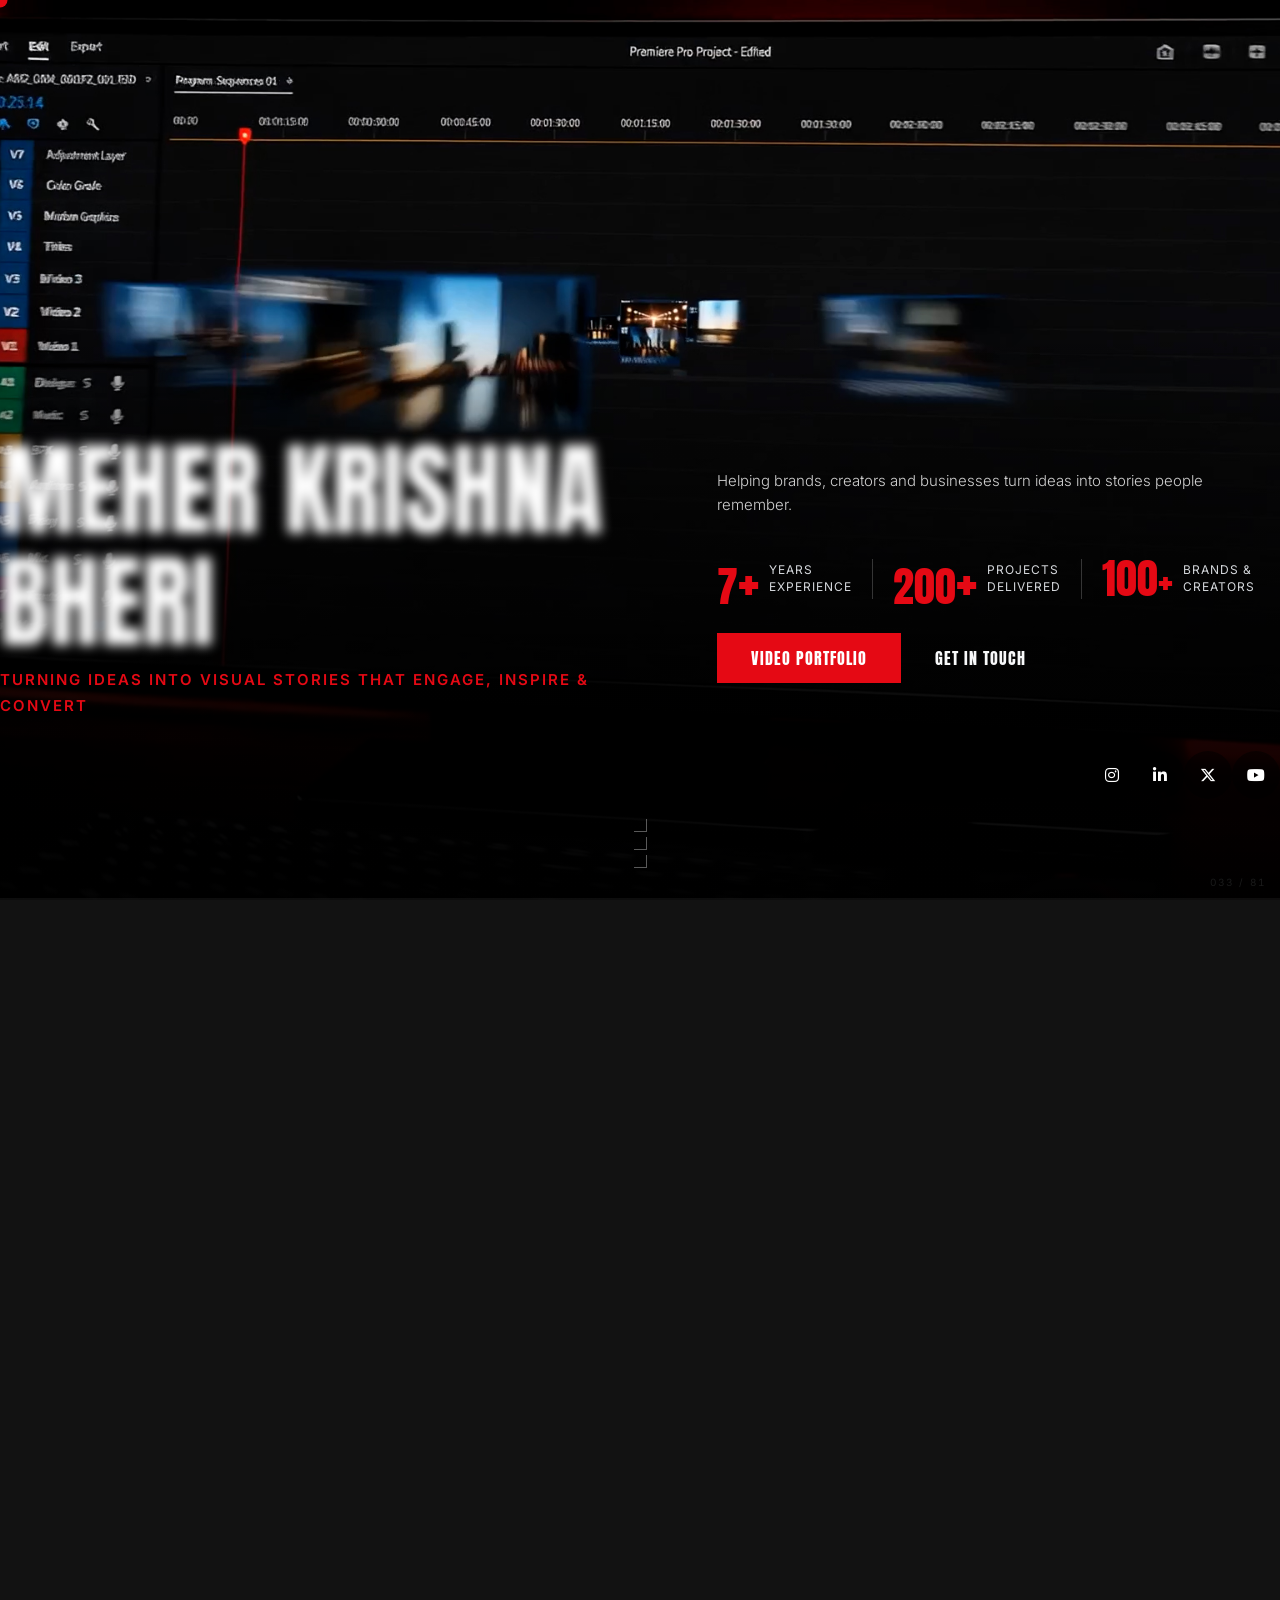
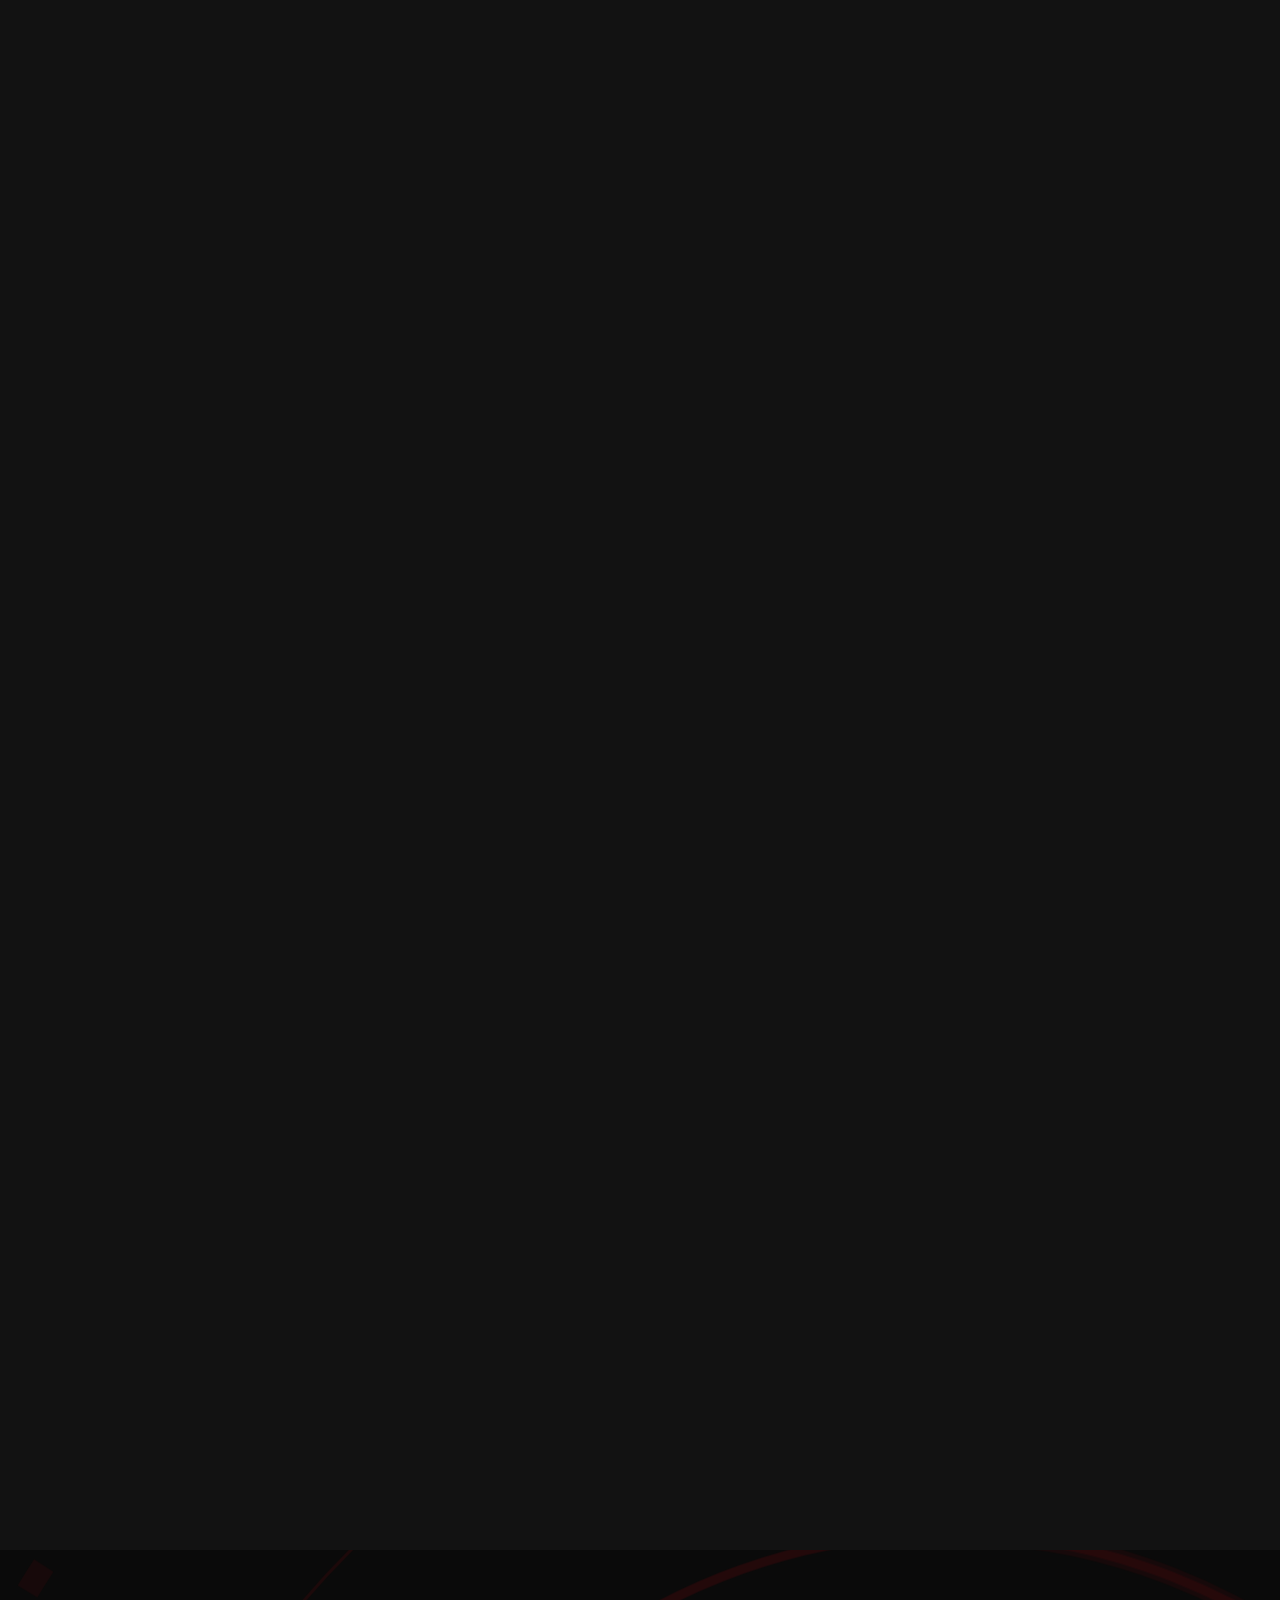
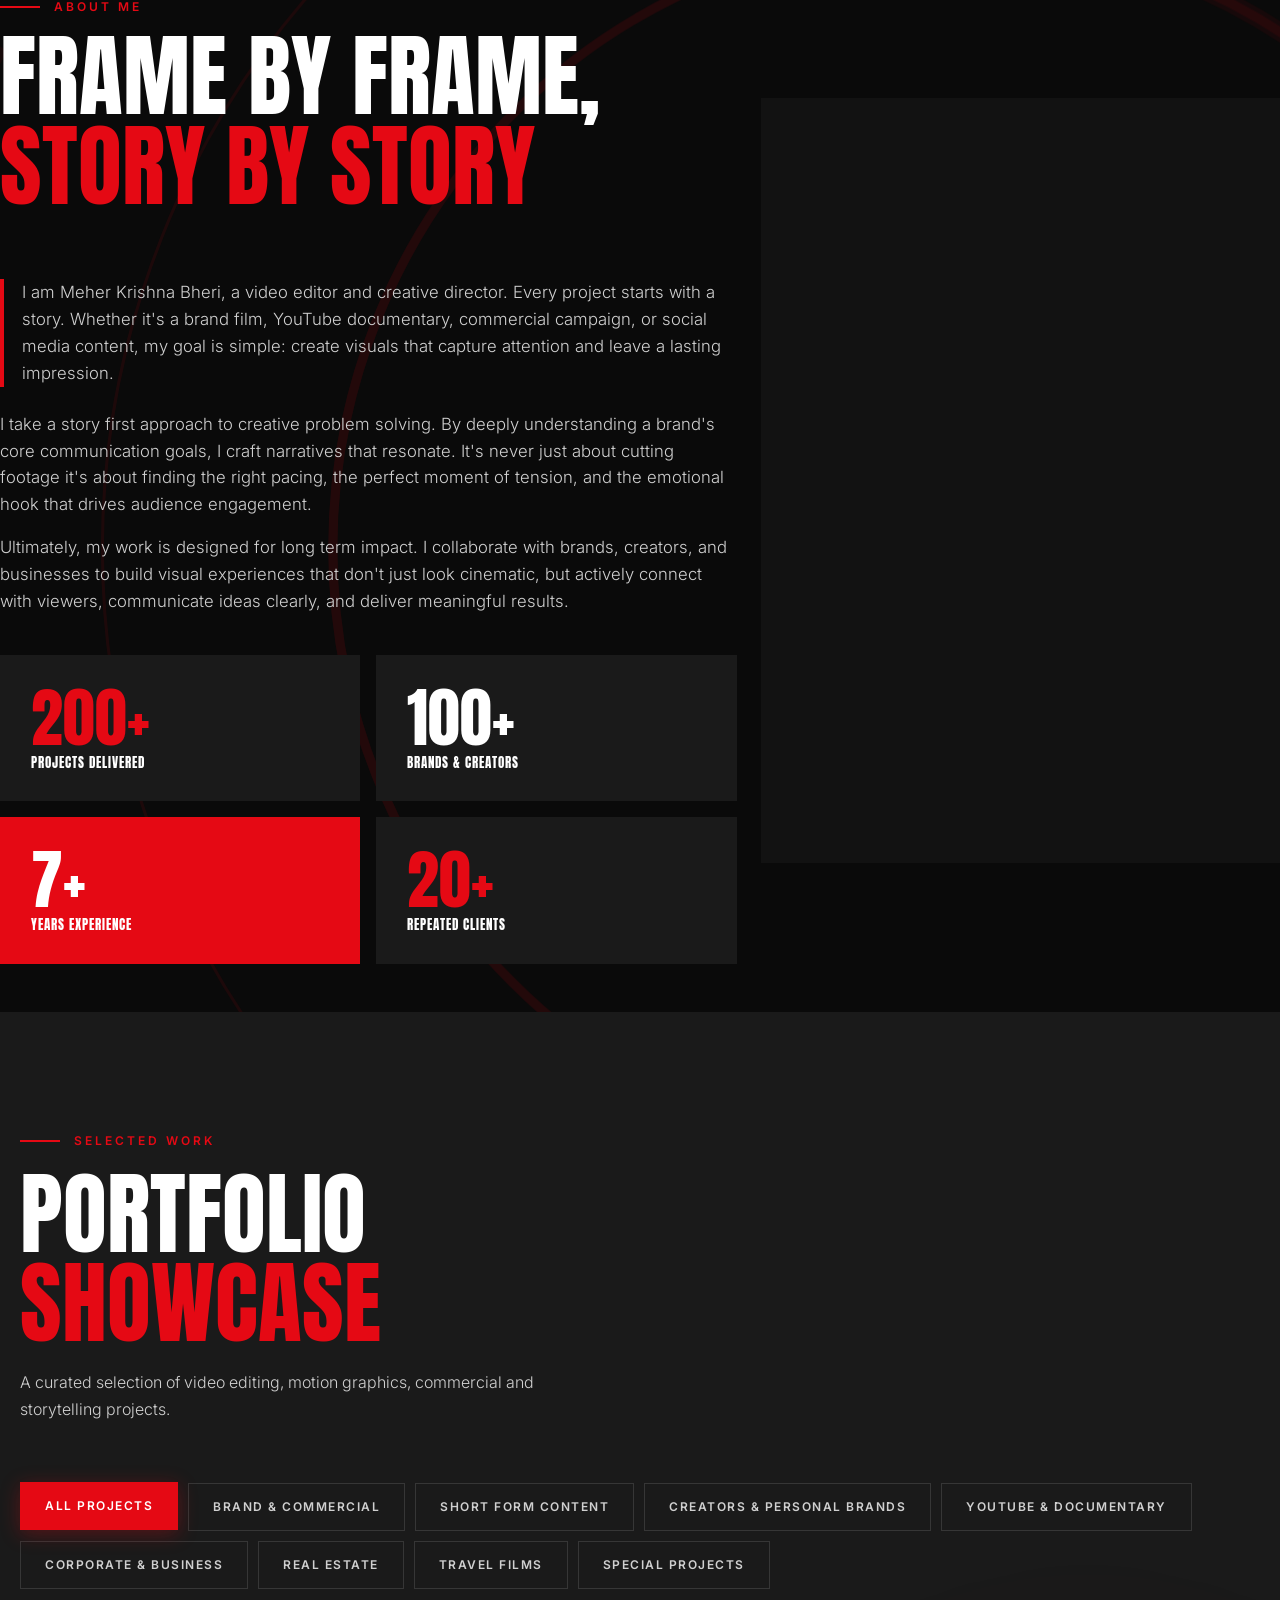
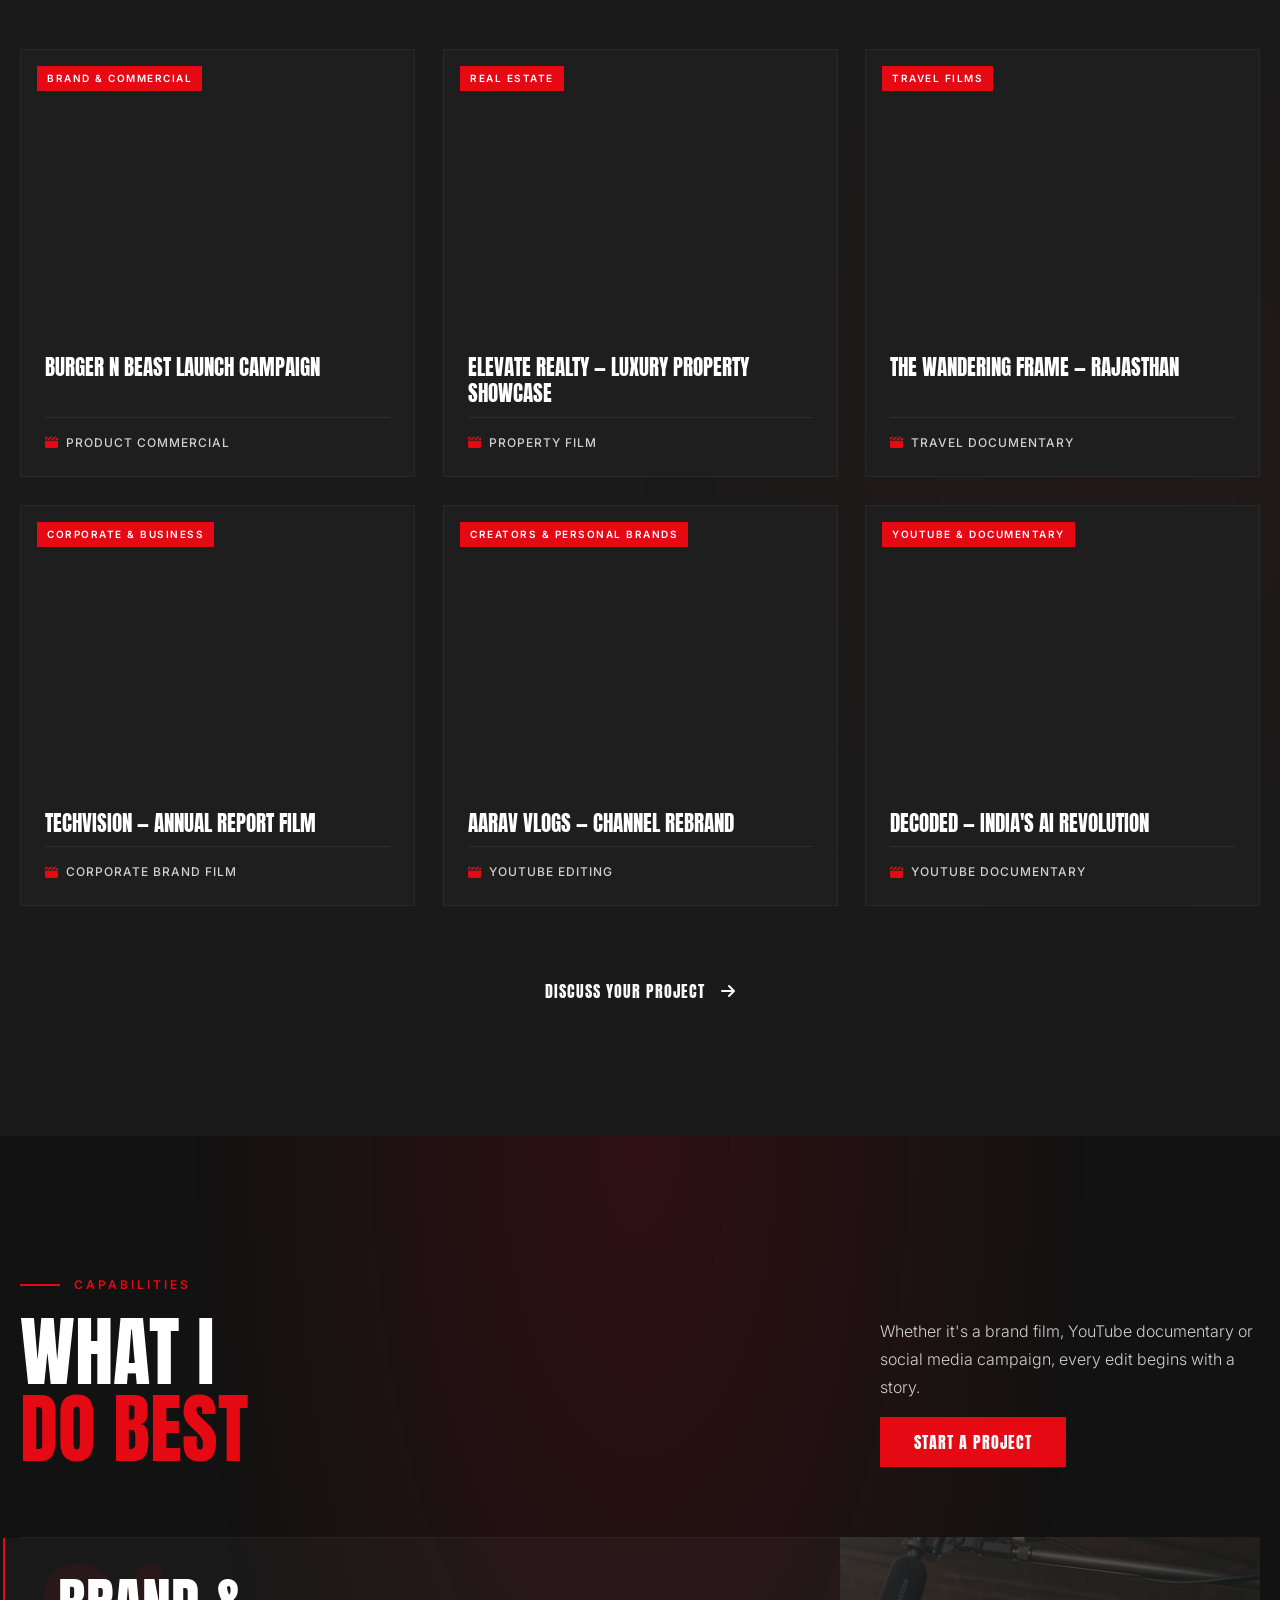
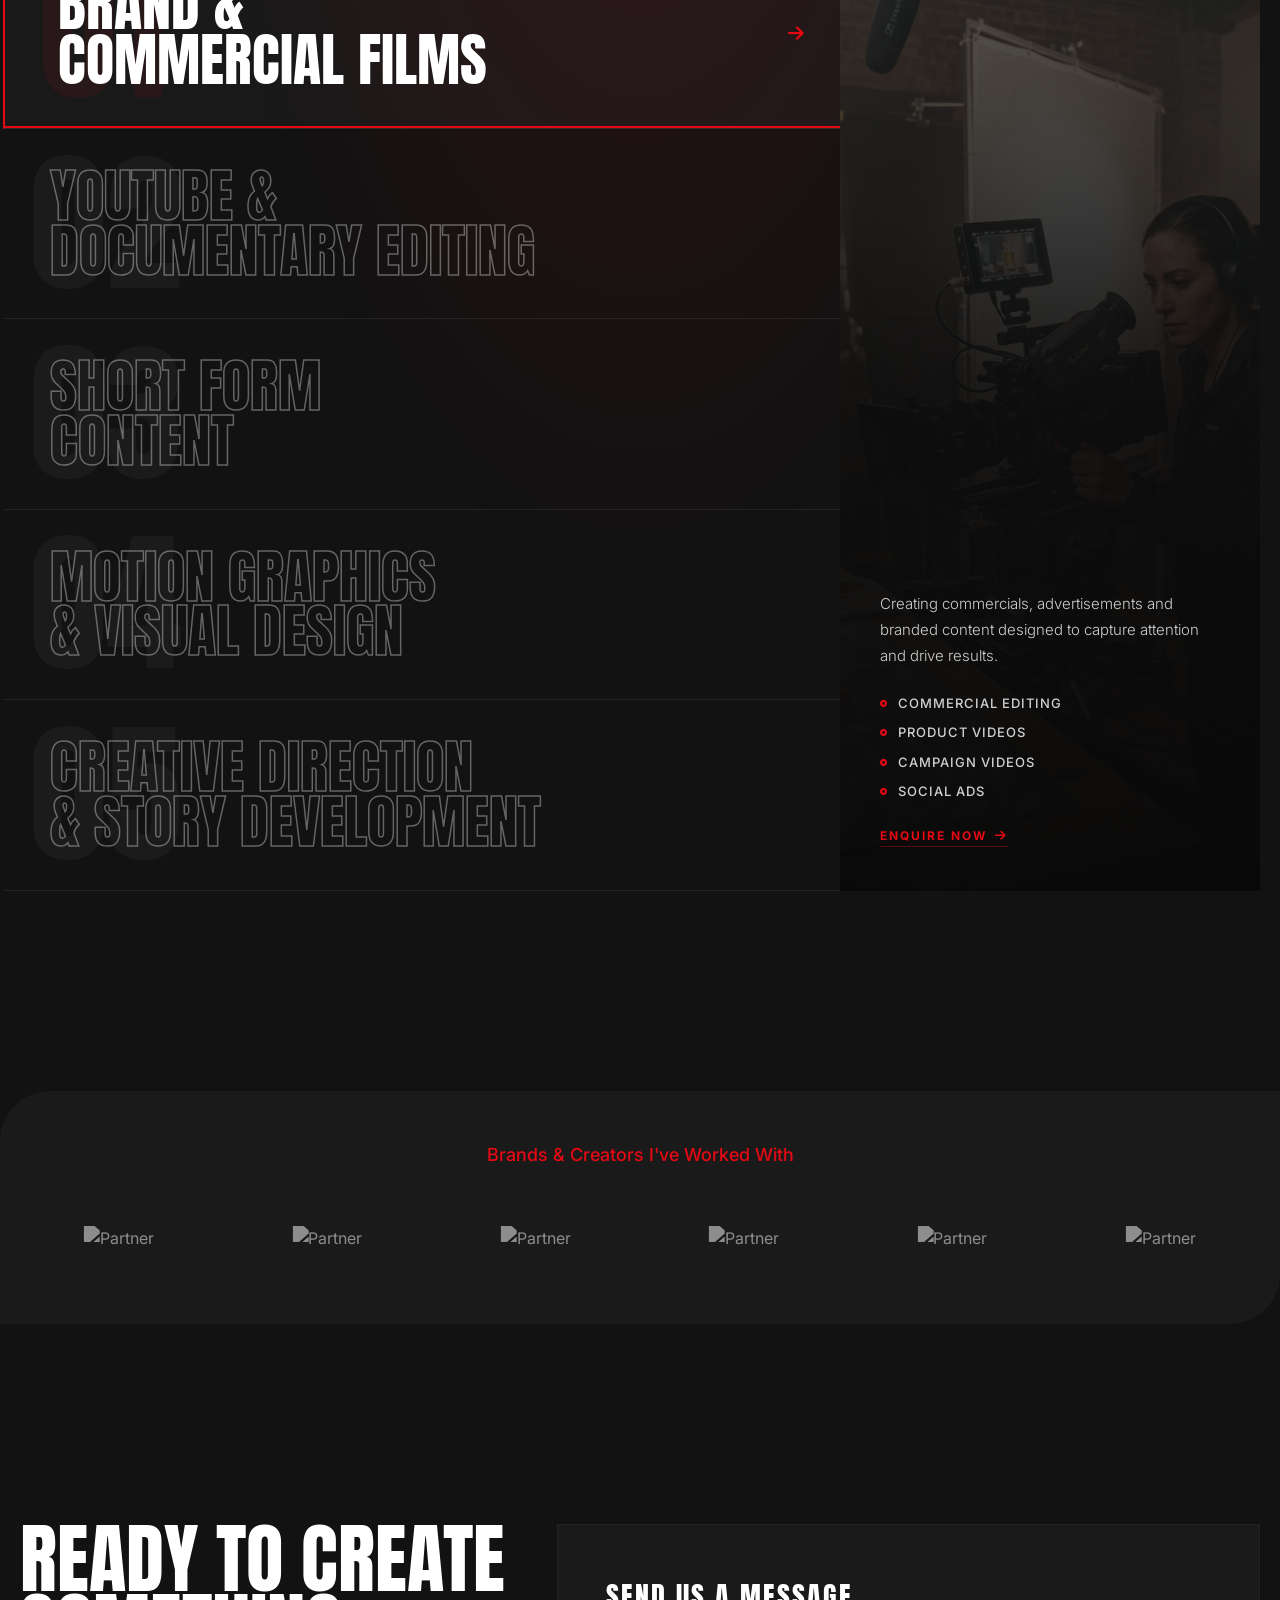
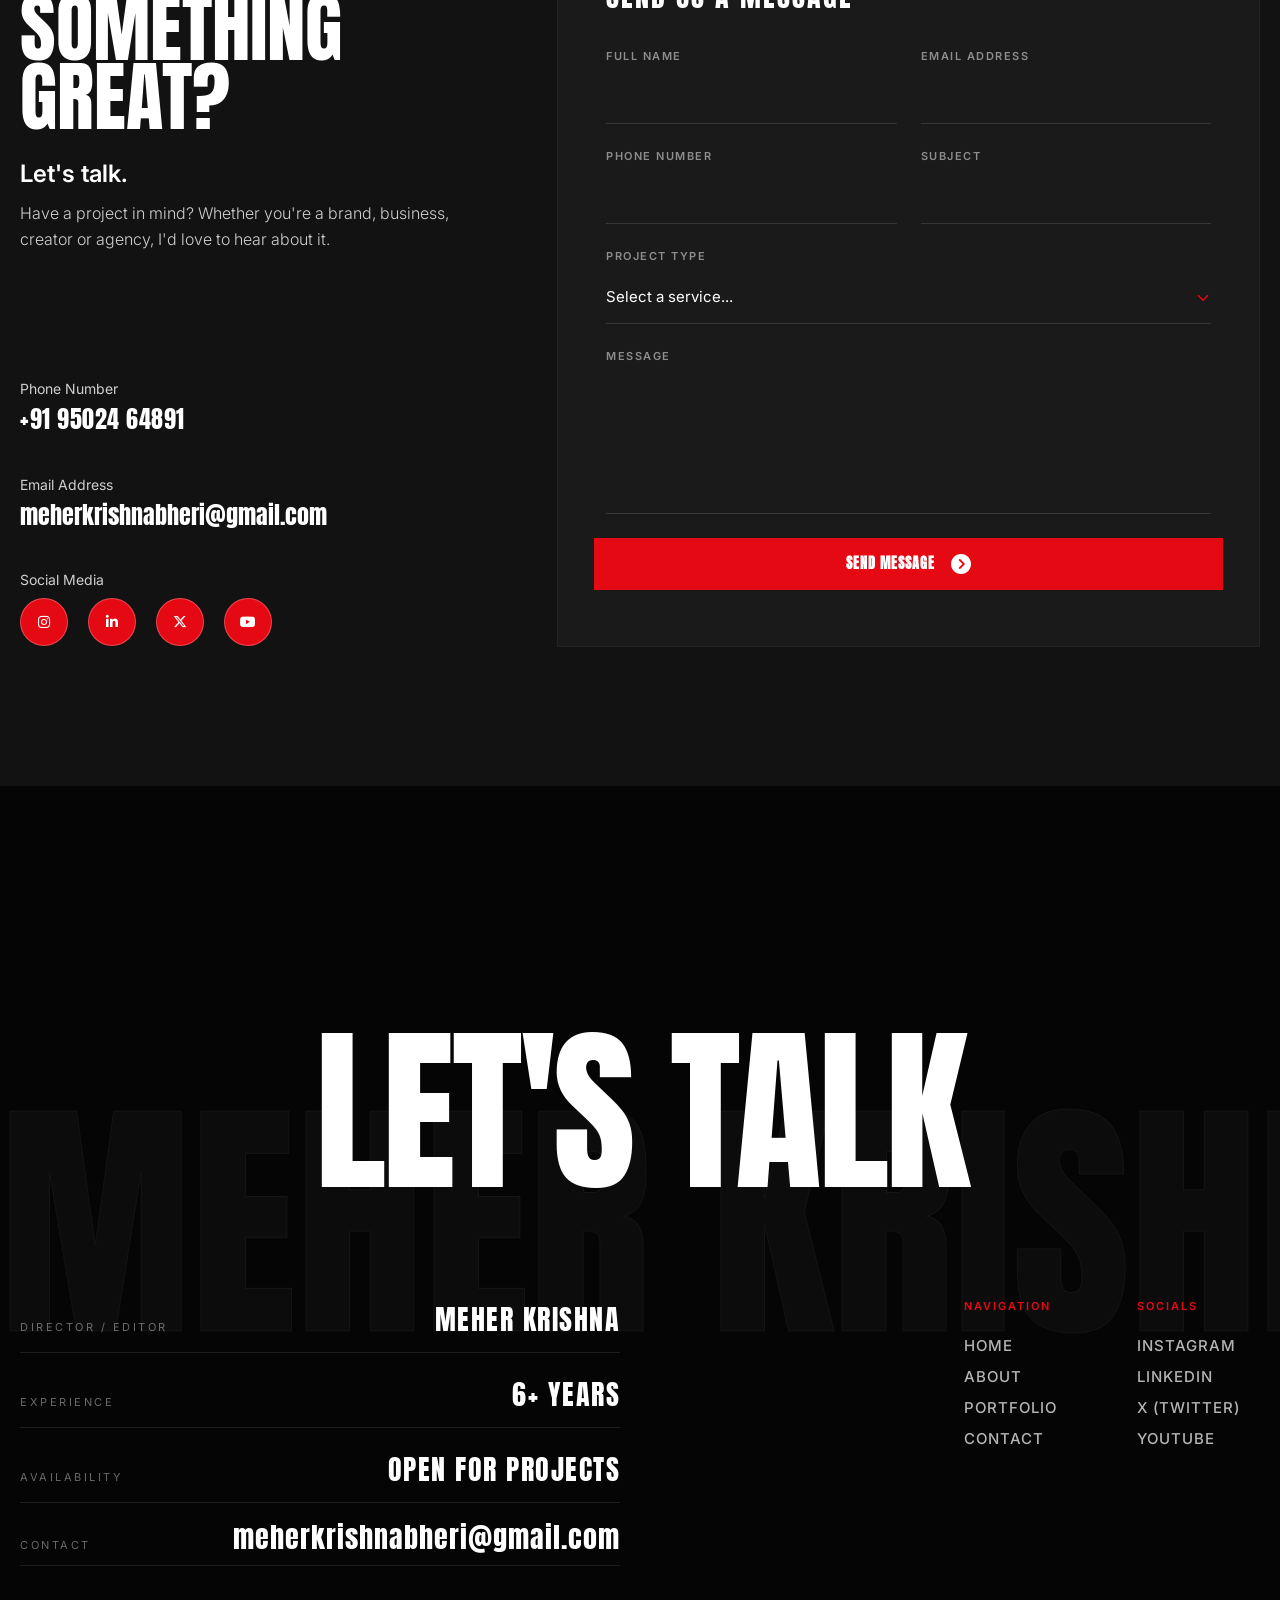
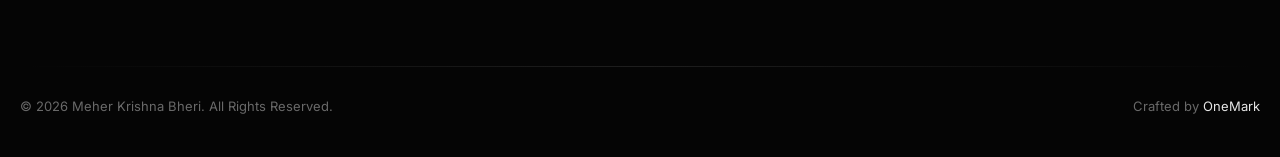
==== commit b11271e5: "feat: implement interactive UI components and core JavaScript functionality for the portfolio websit" ====
--- a/index.html
+++ b/index.html
@@ -59,12 +59,12 @@
                         <div class="tl-hero-inner hero-container">
                             <!-- Top row: name + description -->
                             <div class="d-flex flex-column flex-md-row gspace-2 justify-content-between align-items-start align-items-md-center mb-0">
-                                <div class="home-title-container">
-                                    <h1 id="tl-beat-name">Meher Krishna Bheri</h1>
-                                    <p id="tl-beat-tagline" class="hero-tagline" style="font-family: var(--font-family-2); font-size: 15px; color: var(--accent-color); font-weight: 600; letter-spacing: 2px; text-transform: uppercase; margin-top: 8px; max-width: 420px; margin-left: auto; margin-right: auto;">Turning Ideas Into Visual Stories <span class="hide-on-mobile">That Engage, Inspire & Convert</span></p>
-                                </div>
-                                <div class="home-avatar-container" id="tl-beat-desc">
-                                    <p class="hero-supporting-copy">Helping brands, creators and businesses<br>turn ideas into stories people remember.</p>
+                                <div class="home-title-container text-md-start">
+                                    <h1 id="tl-beat-name" class="text-md-start">Meher Krishna Bheri</h1>
+                                    <p id="tl-beat-tagline" class="hero-tagline text-md-start" style="font-family: var(--font-family-2); font-size: 15px; color: var(--accent-color); font-weight: 600; letter-spacing: 2px; text-transform: uppercase; margin-top: 8px; max-width: none; margin-left: 0;">Turning Ideas Into Visual Stories <span class="hide-on-mobile">That Engage, Inspire & Convert</span></p>
+                                </div>
+                                <div class="home-avatar-container text-md-start" id="tl-beat-desc">
+                                    <p class="hero-supporting-copy">Helping brands, creators and businesses <br class="d-md-none">turn ideas into stories people remember.</p>
                                     <div class="d-flex flex-row flex-wrap align-items-center gspace-2 mt-3" id="tl-beat-badges">
                                         <div class="banner-exp-badge">
                                             <span class="banner-exp-number"><span data-count="7">0</span><span class="stat-plus">+</span></span>
@@ -1276,8 +1276,7 @@
                                             <textarea class="form-control form-control-dark" id="message" rows="5" required></textarea>
                                         </div>
                                     </div>
-                                    <div class="col-12 mt-5">
-                                        <button type="submit" class="btn btn-accent rounded-0 px-4 py-3 d-inline-flex align-items-center" style="font-size: 14px; font-weight: 700; text-transform: uppercase;">
+                                                                         <button type="submit" class="btn btn-accent rounded-0 px-4 py-3 d-inline-flex align-items-center" style="font-size: 14px; font-weight: 700; text-transform: uppercase;">
                                             Send Message <i class="fa-solid fa-circle-chevron-right ms-2 fs-5"></i>
                                         </button>
                                     </div>
@@ -1310,6 +1309,22 @@
         
         <div class="hero-container position-relative z-2">
             
+            <!-- Giant Let's Talk CTA -->
+            <div class="text-center mb-5 pb-lg-5 reveal-once w-100 mt-5 pt-5">
+                <a href="mailto:meherkrishnabheri@gmail.com" class="lets-talk-cta text-decoration-none d-inline-block" style="transition: transform 0.4s cubic-bezier(0.16, 1, 0.3, 1);">
+                    <h2 class="text-white mb-0 text-uppercase" style="font-family: var(--font-family-1); font-size: clamp(5rem, 14vw, 15rem); font-weight: 500; letter-spacing: -4px; line-height: 1; transition: color 0.3s ease, text-shadow 0.3s ease;">LET'S TALK</h2>
+                </a>
+            </div>
+            <style>
+                .lets-talk-cta:hover {
+                    transform: scale(1.02) translateY(-10px);
+                }
+                .lets-talk-cta:hover h2 {
+                    color: var(--accent-color) !important;
+                    text-shadow: 0 20px 40px rgba(229, 9, 20, 0.4);
+                }
+            </style>
+
             <div class="footer-content-wrapper">
                 <!-- Film Credits Section -->
                 <div class="film-credits reveal-once">
@@ -1359,10 +1374,14 @@
         </div>
     </footer>
 
+    <!-- Custom Cursor -->
+    <div class="custom-cursor" id="custom-cursor">
+        <span class="cursor-text">PLAY</span>
+    </div>
+
     <!-- Scripts -->
     <script defer src="https://cdn.jsdelivr.net/npm/bootstrap@5.3.2/dist/js/bootstrap.bundle.min.js"></script>
     <script defer src="https://cdn.jsdelivr.net/npm/swiper@11/swiper-bundle.min.js"></script>
     <script defer src="./assets/js/script.js"></script>
 </body>
 </html>
-
--- a/assets/css/main.css
+++ b/assets/css/main.css
@@ -1804,7 +1804,7 @@
     inset: 0;
     opacity: 0;
     pointer-events: none;
-    transition: opacity 500ms ease;
+    transition: opacity 250ms ease;
 }
 
 .svc-panel__item--active {
@@ -1818,7 +1818,7 @@
     background-size: cover;
     background-position: center;
     opacity: 0.25;
-    transition: opacity 600ms ease, transform 700ms cubic-bezier(0.25, 1, 0.5, 1);
+    transition: opacity 300ms ease, transform 400ms cubic-bezier(0.25, 1, 0.5, 1);
 }
 
 .svc-panel__item--active .svc-panel__bg {
@@ -1849,7 +1849,7 @@
     margin-bottom: 24px;
     transform: translateY(12px);
     opacity: 0;
-    transition: transform 400ms ease 100ms, opacity 400ms ease 100ms;
+    transition: transform 250ms ease 50ms, opacity 250ms ease 50ms;
 }
 
 .svc-panel__item--active .svc-panel__desc {
@@ -1866,7 +1866,7 @@
     gap: 10px;
     transform: translateY(12px);
     opacity: 0;
-    transition: transform 400ms ease 180ms, opacity 400ms ease 180ms;
+    transition: transform 250ms ease 100ms, opacity 250ms ease 100ms;
 }
 
 .svc-panel__item--active .svc-panel__capabilities {
@@ -1909,8 +1909,8 @@
     transition: gap 250ms ease, color 250ms ease, border-color 250ms ease;
     transform: translateY(12px);
     opacity: 0;
-    transition: transform 400ms ease 260ms, opacity 400ms ease 260ms,
-                gap 250ms ease, color 250ms ease;
+    transition: transform 250ms ease 150ms, opacity 250ms ease 150ms,
+                gap 200ms ease, color 200ms ease;
 }
 
 .svc-panel__item--active .svc-panel__cta {
@@ -2802,7 +2802,7 @@
 
 /* ── Scroll spacer (drives scroll distance) ── */
 .timeline-scroll-spacer {
-    height: 500vh;
+    height: 350vh;
     position: relative;
 }
 
@@ -3274,3 +3274,67 @@
     font-weight: 500;
     font-family: var(--font-family-1);
 }
+
+/* ================================================
+   13. Custom Cursor & Awwwards Interactions
+   ================================================ */
+.custom-cursor {
+    position: fixed;
+    top: 0;
+    left: 0;
+    width: 15px;
+    height: 15px;
+    background-color: var(--accent-color);
+    border-radius: 50%;
+    pointer-events: none;
+    z-index: 9999;
+    transform: translate(-50%, -50%);
+    transition: width 0.3s cubic-bezier(0.16, 1, 0.3, 1), height 0.3s cubic-bezier(0.16, 1, 0.3, 1), background-color 0.3s ease;
+    display: flex;
+    align-items: center;
+    justify-content: center;
+}
+
+.custom-cursor .cursor-text {
+    color: #fff;
+    font-size: 13px;
+    font-family: var(--font-family-2);
+    font-weight: 700;
+    letter-spacing: 2px;
+    opacity: 0;
+    transition: opacity 0.3s ease;
+}
+
+.custom-cursor.play-mode {
+    width: 80px;
+    height: 80px;
+    background-color: rgba(229, 9, 20, 0.95); /* Intense red */
+}
+
+.custom-cursor.play-mode .cursor-text {
+    opacity: 1;
+}
+
+/* Hide default cursor on video thumbs when custom cursor is active */
+.portfolio-card__thumb:hover {
+    cursor: none !important;
+}
+.portfolio-card__thumb:hover .portfolio-card__play {
+    opacity: 0; /* Hide default play button if using cursor */
+}
+
+@media (max-width: 991px) {
+    .custom-cursor {
+        display: none !important;
+    }
+}
+
+/* Partner Logo Monochrome Filter */
+.partner-image {
+    filter: brightness(0) invert(1);
+    opacity: 0.5;
+    transition: opacity 0.3s ease;
+}
+.partner-image:hover {
+    opacity: 0.8;
+}
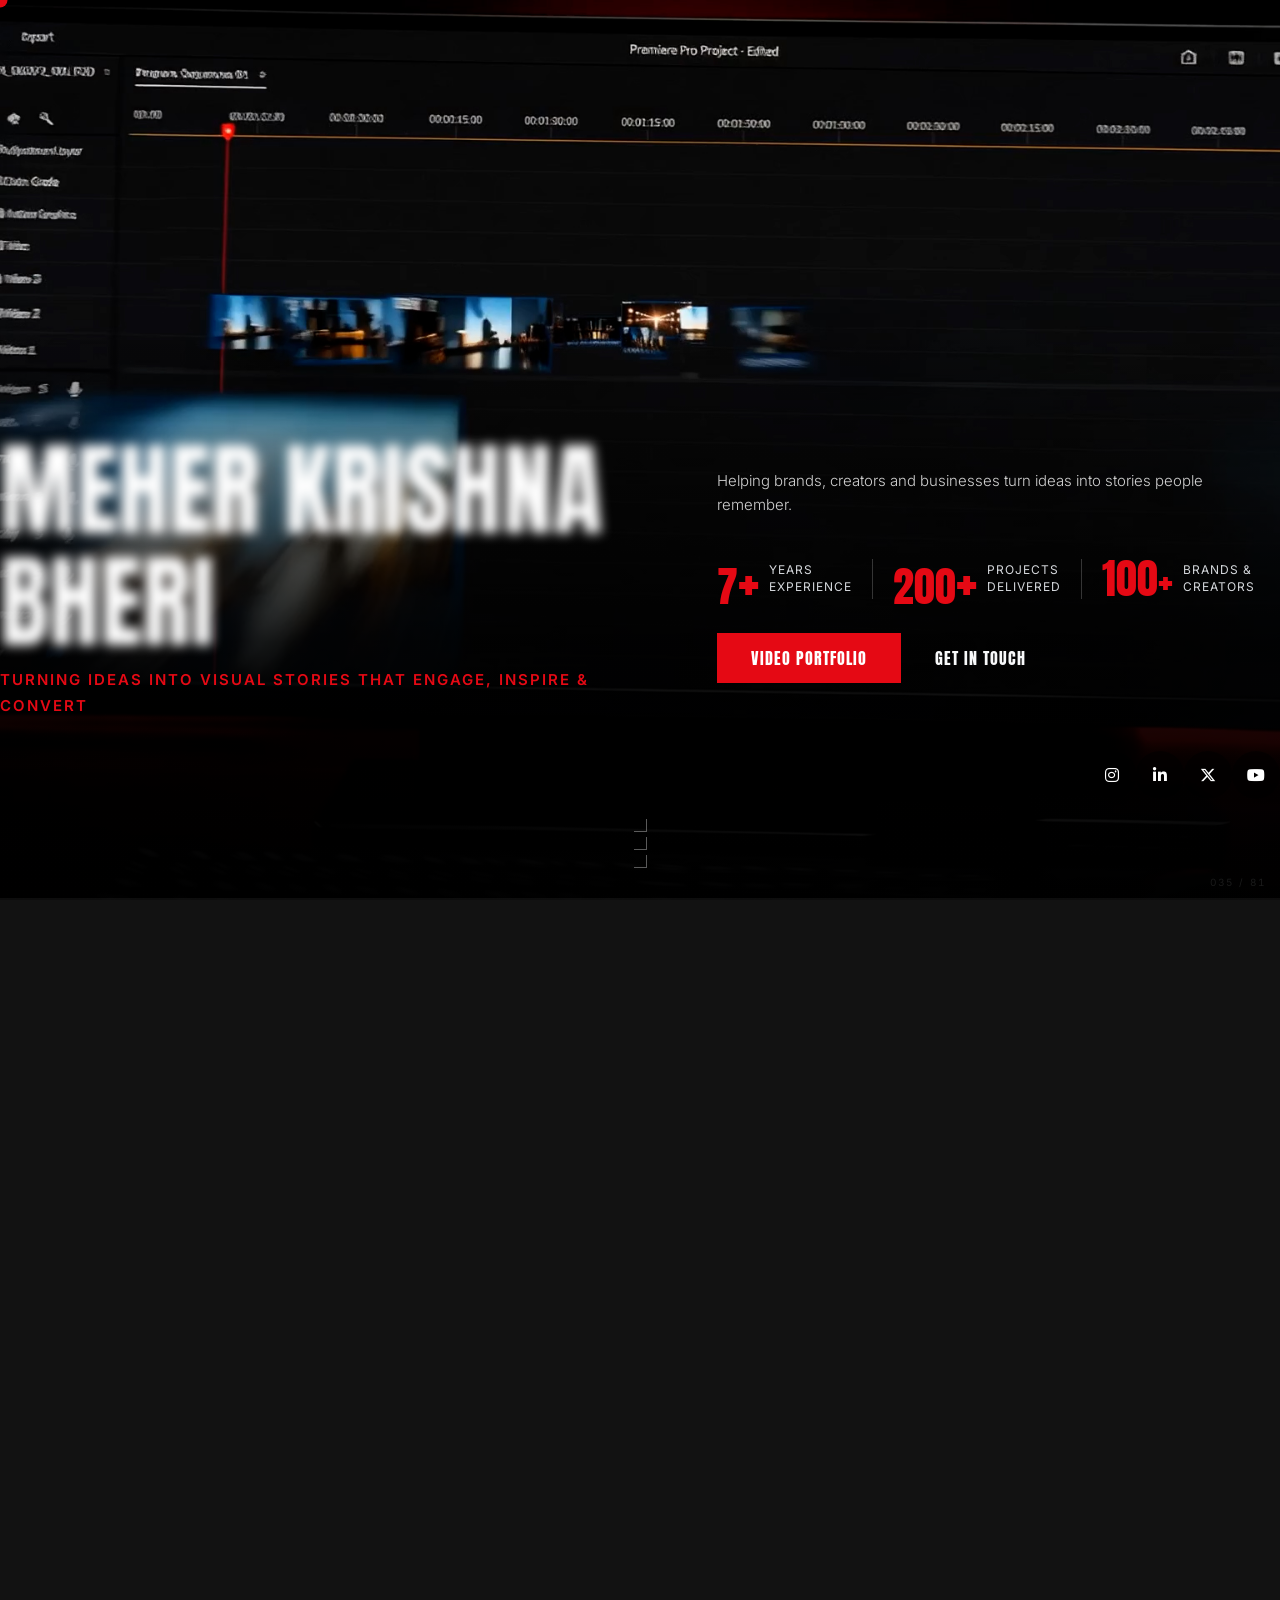
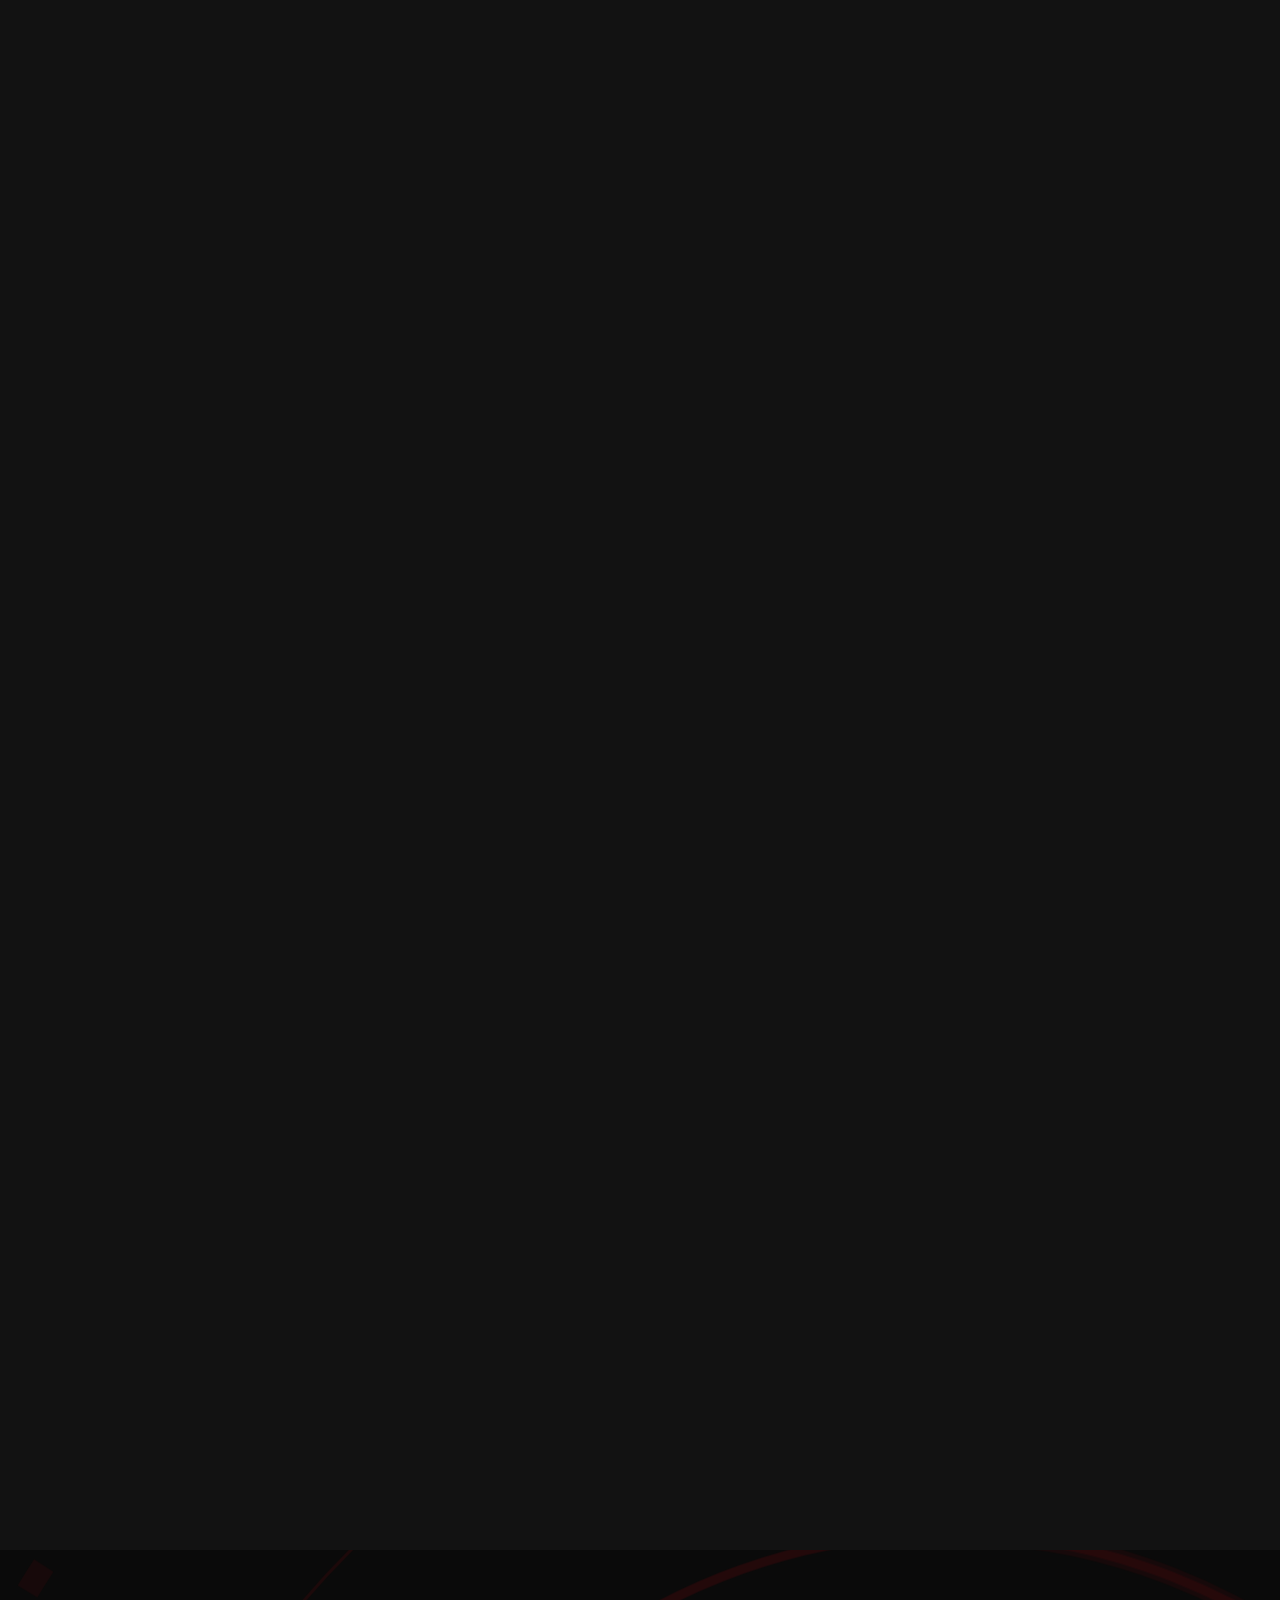
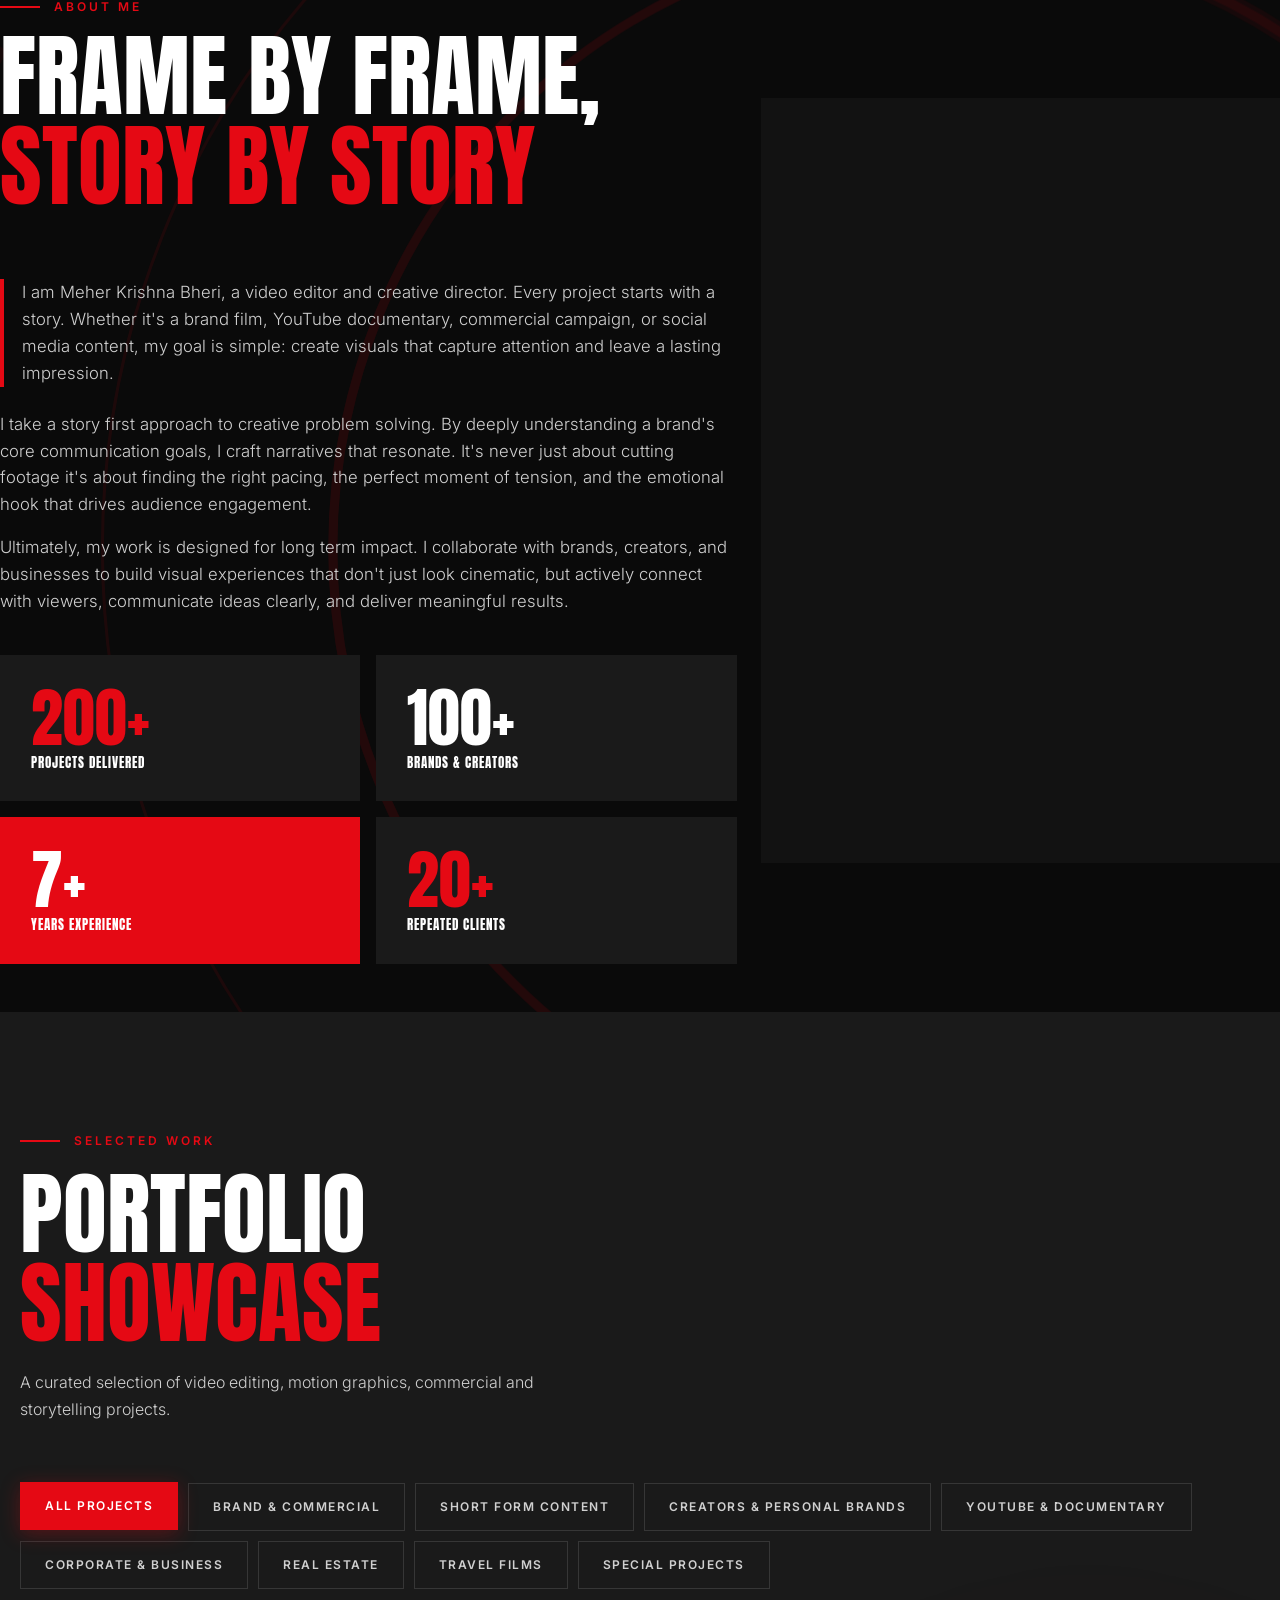
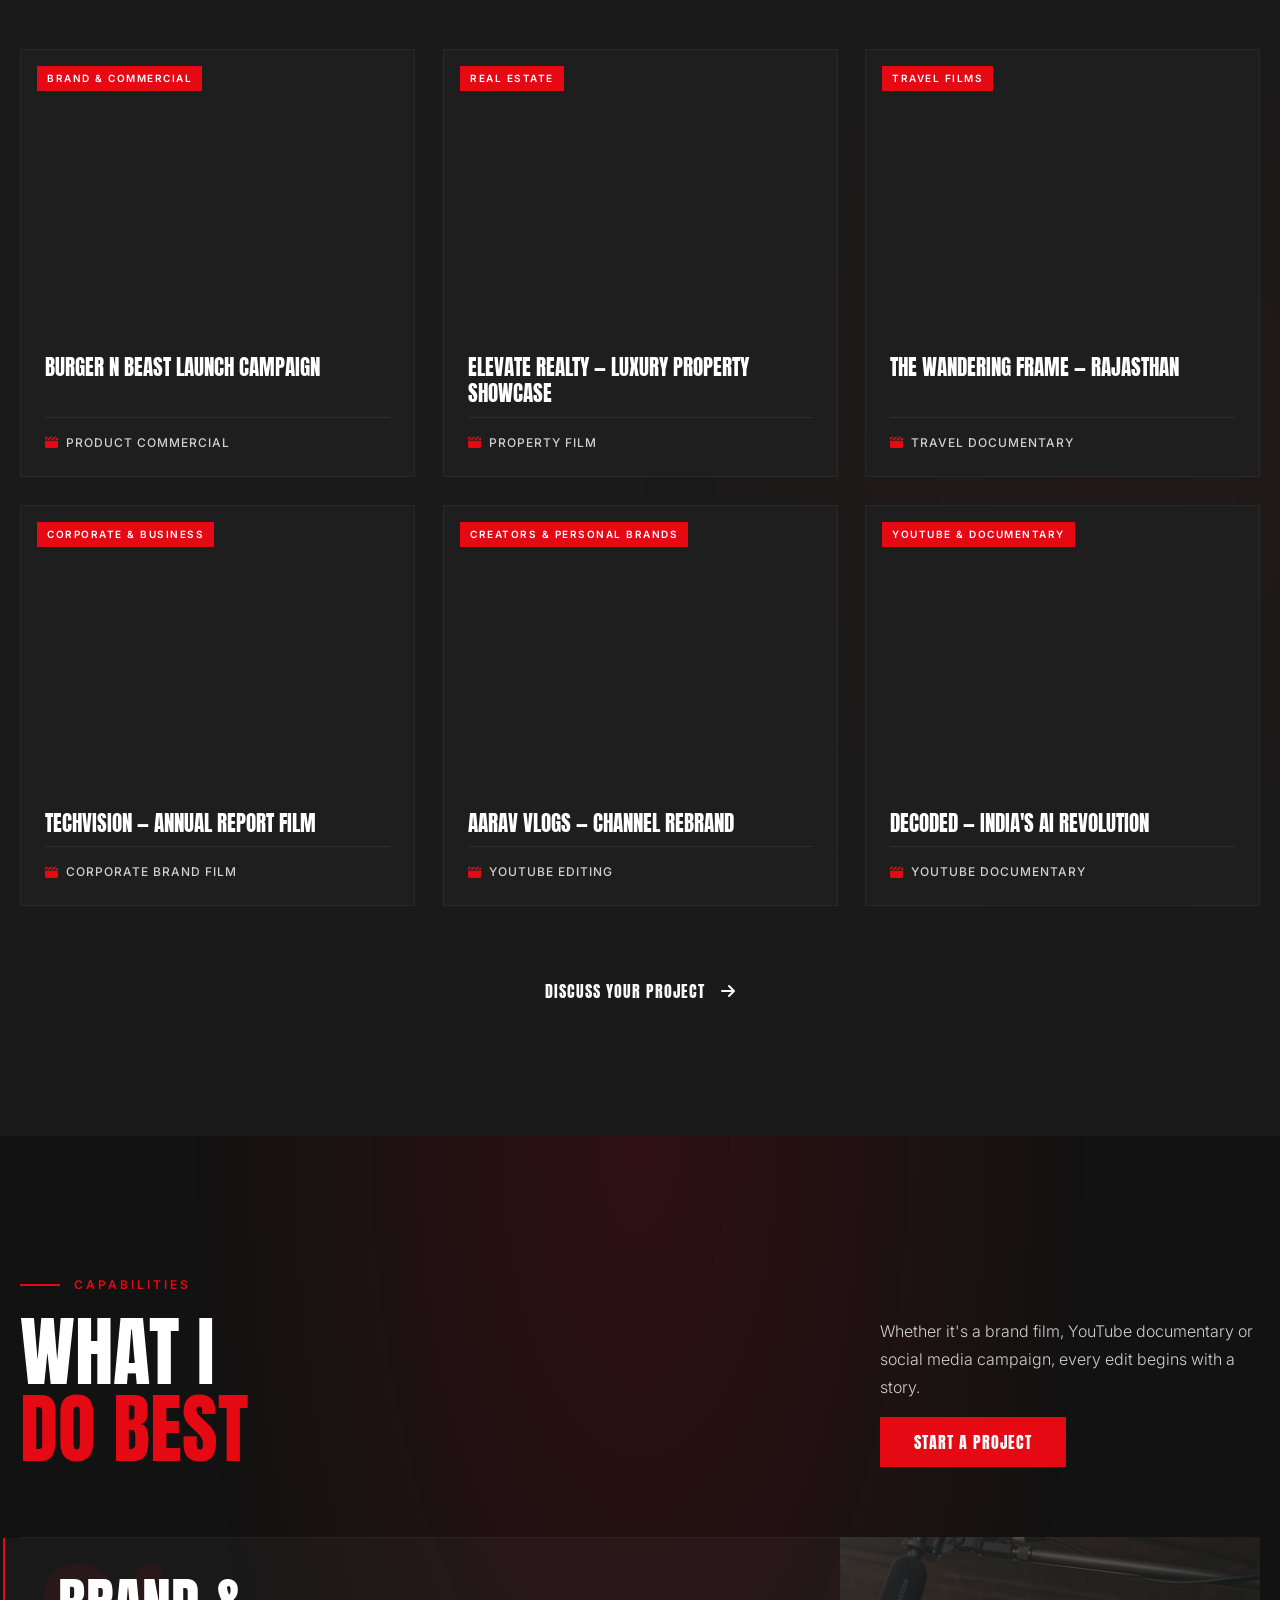
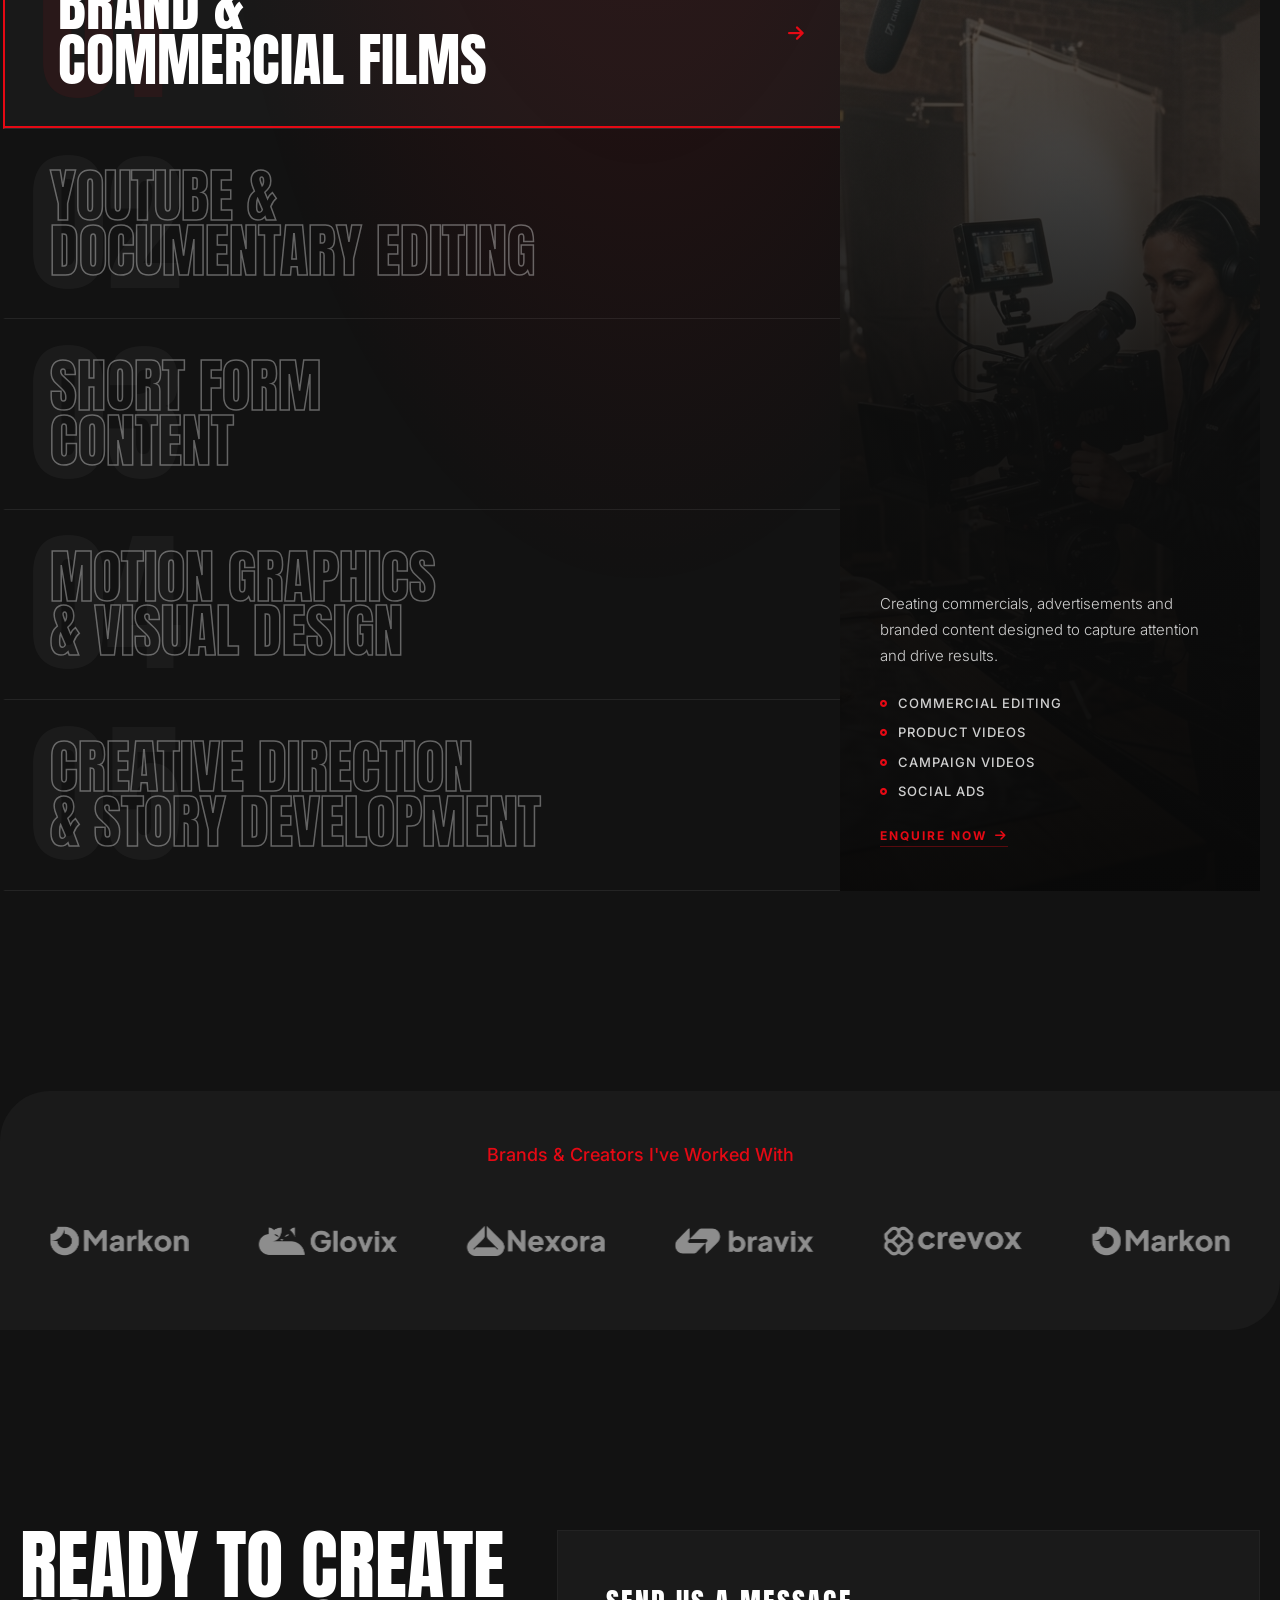
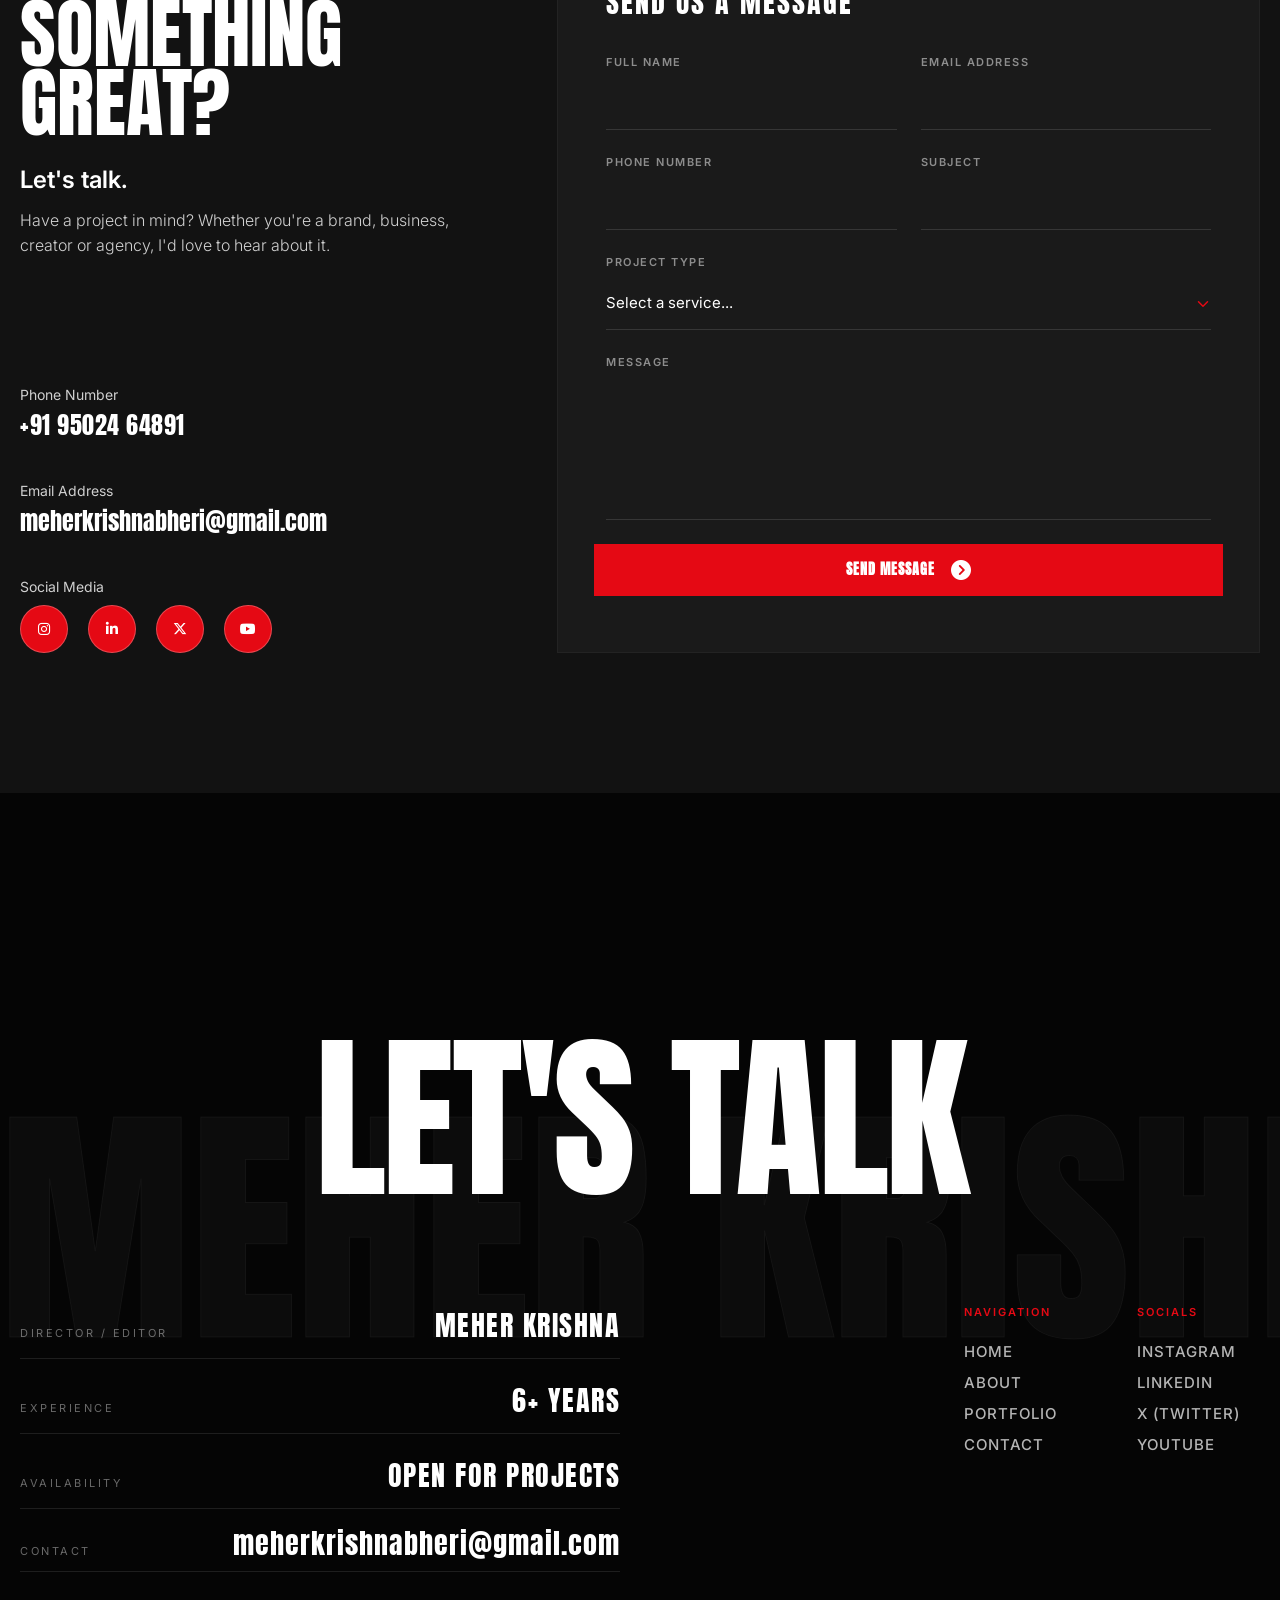
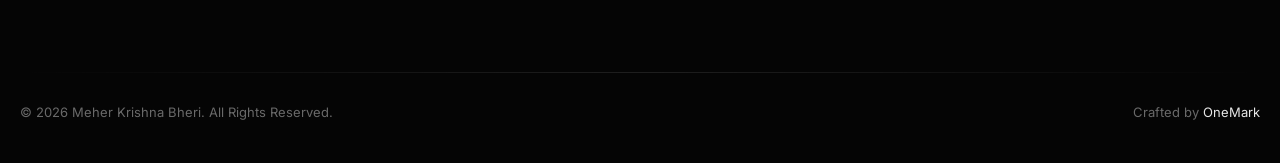
==== commit f3042020: "feat: initialize portfolio website structure with base styles, custom assets, and scaffolding" ====
--- a/index.html
+++ b/index.html
@@ -97,9 +97,9 @@
                             <div class="d-flex flex-column flex-md-row w-100 align-items-center justify-content-end hero-bottom-row">
                                 <div class="d-flex flex-row flex-wrap align-items-center hero-social-container" id="tl-beat-social">
                                     <a href="https://www.instagram.com/meher_onemark" class="social-icon social-icon--circle" target="_blank" aria-label="Instagram"><i class="fa-brands fa-instagram"></i></a>
-                                    <a href="https://www.linkedin.com/" class="social-icon social-icon--circle" target="_blank" aria-label="LinkedIn"><i class="fa-brands fa-linkedin-in"></i></a>
-                                    <a href="https://www.x.com/" class="social-icon social-icon--circle" target="_blank" aria-label="X Twitter"><i class="fa-brands fa-x-twitter"></i></a>
-                                    <a href="https://www.youtube.com/" class="social-icon social-icon--circle" target="_blank" aria-label="YouTube"><i class="fa-brands fa-youtube"></i></a>
+                                    <a href="#" class="social-icon social-icon--circle" target="_blank" aria-label="LinkedIn"><i class="fa-brands fa-linkedin-in"></i></a>
+                                    <a href="#" class="social-icon social-icon--circle" target="_blank" aria-label="X Twitter"><i class="fa-brands fa-x-twitter"></i></a>
+                                    <a href="#" class="social-icon social-icon--circle" target="_blank" aria-label="YouTube"><i class="fa-brands fa-youtube"></i></a>
                                 </div>
                             </div>
                         </div>
@@ -992,7 +992,7 @@
                                     <p>"Meher elevated our brand documentary beyond our expectations. His story-first approach and incredible attention to pacing resulted in a 40% increase in our audience retention."</p>
                                     <div class="d-flex flex-row gspace-2 align-items-center mt-auto pt-3">
                                         <div class="testimonial-image">
-                                            <img loading="lazy" decoding="async" src="https://montra2.foxcreation.net/assets/images/Photo-6.jpg" alt="Testimonial" class="img-fluid">
+                                            <img loading="lazy" decoding="async" src="./assets/images/clients/Photo-6.jpg" alt="Meher Krishna Bheri Client Testimonial" class="img-fluid">
                                         </div>
                                         <div class="d-flex flex-column">
                                             <h6>Alex Morrison</h6>
@@ -1012,7 +1012,7 @@
                                     <p>"A true creative collaborator. Meher took our raw commercial footage and sculpted it into a highly engaging, conversion-driven campaign that perfectly communicated our brand vision."</p>
                                     <div class="d-flex flex-row gspace-2 align-items-center mt-auto pt-3">
                                         <div class="testimonial-image">
-                                            <img loading="lazy" decoding="async" src="https://montra2.foxcreation.net/assets/images/Photo-5.jpg" alt="Testimonial" class="img-fluid">
+                                            <img loading="lazy" decoding="async" src="./assets/images/clients/Photo-5.jpg" alt="Meher Krishna Bheri Client Testimonial" class="img-fluid">
                                         </div>
                                         <div class="d-flex flex-column">
                                             <h6>Sarah Jenkins</h6>
@@ -1032,7 +1032,7 @@
                                     <p>"We trusted Meher with our product launch, and he delivered a cinematic masterpiece. His sound design and motion graphics brought a level of premium polish we hadn't seen before."</p>
                                     <div class="d-flex flex-row gspace-2 align-items-center mt-auto pt-3">
                                         <div class="testimonial-image">
-                                            <img loading="lazy" decoding="async" src="https://montra2.foxcreation.net/assets/images/Photo-11.jpg" alt="Testimonial" class="img-fluid">
+                                            <img loading="lazy" decoding="async" src="./assets/images/clients/Photo-11.jpg" alt="Meher Krishna Bheri Client Testimonial" class="img-fluid">
                                         </div>
                                         <div class="d-flex flex-column">
                                             <h6>Jamie Carter</h6>
@@ -1052,7 +1052,7 @@
                                     <p>"What sets Meher apart is his understanding of narrative. He didn't just edit our corporate film; he found the emotional core of the story and made our message resonate deeply with investors."</p>
                                     <div class="d-flex flex-row gspace-2 align-items-center mt-auto pt-3">
                                         <div class="testimonial-image">
-                                            <img loading="lazy" decoding="async" src="https://montra2.foxcreation.net/assets/images/Photo-13.jpg" alt="Testimonial" class="img-fluid">
+                                            <img loading="lazy" decoding="async" src="./assets/images/clients/Photo-13.jpg" alt="Meher Krishna Bheri Client Testimonial" class="img-fluid">
                                         </div>
                                         <div class="d-flex flex-column">
                                             <h6>Chloe Ramirez</h6>
@@ -1072,7 +1072,7 @@
                                     <p>"An absolute professional. Meher's visual storytelling on our indie documentary was phenomenal, seamlessly blending complex interviews with powerful cinematic B-roll."</p>
                                     <div class="d-flex flex-row gspace-2 align-items-center mt-auto pt-3">
                                         <div class="testimonial-image">
-                                            <img loading="lazy" decoding="async" src="https://montra2.foxcreation.net/assets/images/Photo-12.jpg" alt="Testimonial" class="img-fluid">
+                                            <img loading="lazy" decoding="async" src="./assets/images/clients/Photo-12.jpg" alt="Meher Krishna Bheri Client Testimonial" class="img-fluid">
                                         </div>
                                         <div class="d-flex flex-column">
                                             <h6>David Foster</h6>
@@ -1092,7 +1092,7 @@
                                     <p>"Meher completely transformed our YouTube channel's visual identity. The quality of his edits and his understanding of audience engagement helped us cross the 100k subscriber mark."</p>
                                     <div class="d-flex flex-row gspace-2 align-items-center mt-auto pt-3">
                                         <div class="testimonial-image">
-                                            <img loading="lazy" decoding="async" src="https://montra2.foxcreation.net/assets/images/Photo-6.jpg" alt="Testimonial" class="img-fluid">
+                                            <img loading="lazy" decoding="async" src="./assets/images/clients/Photo-6.jpg" alt="Meher Krishna Bheri Client Testimonial" class="img-fluid">
                                         </div>
                                         <div class="d-flex flex-column">
                                             <h6>Ethan Brooks</h6>
@@ -1122,14 +1122,14 @@
                         <!-- Desktop Swiper (Unchanged layout) -->
                         <div class="swiper swiperpartner d-none d-lg-block">
                             <div class="swiper-wrapper">
-                                <div class="swiper-slide"><img loading="lazy" decoding="async" src="https://montra2.foxcreation.net/assets/images/Client-6.png" alt="Partner" class="partner-image"></div>
-                                <div class="swiper-slide"><img loading="lazy" decoding="async" src="https://montra2.foxcreation.net/assets/images/Client-7.png" alt="Partner" class="partner-image"></div>
-                                <div class="swiper-slide"><img loading="lazy" decoding="async" src="https://montra2.foxcreation.net/assets/images/Client-5.png" alt="Partner" class="partner-image"></div>
-                                <div class="swiper-slide"><img loading="lazy" decoding="async" src="https://montra2.foxcreation.net/assets/images/Client-1.png" alt="Partner" class="partner-image"></div>
-                                <div class="swiper-slide"><img loading="lazy" decoding="async" src="https://montra2.foxcreation.net/assets/images/Client-2.png" alt="Partner" class="partner-image"></div>
-                                <div class="swiper-slide"><img loading="lazy" decoding="async" src="https://montra2.foxcreation.net/assets/images/Client-6.png" alt="Partner" class="partner-image"></div>
-                                <div class="swiper-slide"><img loading="lazy" decoding="async" src="https://montra2.foxcreation.net/assets/images/Client-7.png" alt="Partner" class="partner-image"></div>
-                                <div class="swiper-slide"><img loading="lazy" decoding="async" src="https://montra2.foxcreation.net/assets/images/Client-5.png" alt="Partner" class="partner-image"></div>
+                                <div class="swiper-slide"><img loading="lazy" decoding="async" src="./assets/images/clients/Client-6.png" alt="Brand Partner Logo" class="partner-image"></div>
+                                <div class="swiper-slide"><img loading="lazy" decoding="async" src="./assets/images/clients/Client-7.png" alt="Brand Partner Logo" class="partner-image"></div>
+                                <div class="swiper-slide"><img loading="lazy" decoding="async" src="./assets/images/clients/Client-5.png" alt="Brand Partner Logo" class="partner-image"></div>
+                                <div class="swiper-slide"><img loading="lazy" decoding="async" src="./assets/images/clients/Client-1.png" alt="Brand Partner Logo" class="partner-image"></div>
+                                <div class="swiper-slide"><img loading="lazy" decoding="async" src="./assets/images/clients/Client-2.png" alt="Brand Partner Logo" class="partner-image"></div>
+                                <div class="swiper-slide"><img loading="lazy" decoding="async" src="./assets/images/clients/Client-6.png" alt="Brand Partner Logo" class="partner-image"></div>
+                                <div class="swiper-slide"><img loading="lazy" decoding="async" src="./assets/images/clients/Client-7.png" alt="Brand Partner Logo" class="partner-image"></div>
+                                <div class="swiper-slide"><img loading="lazy" decoding="async" src="./assets/images/clients/Client-5.png" alt="Brand Partner Logo" class="partner-image"></div>
                             </div>
                         </div>
 
@@ -1172,17 +1172,17 @@
                         <div class="d-block d-lg-none logo-marquee-wrapper">
                             <div class="row-single">
                                 <!-- Set 1 -->
-                                <img src="https://montra2.foxcreation.net/assets/images/Client-1.png" class="partner-image-mobile" alt="Client Logo">
-                                <img src="https://montra2.foxcreation.net/assets/images/Client-2.png" class="partner-image-mobile" alt="Client Logo">
-                                <img src="https://montra2.foxcreation.net/assets/images/Client-5.png" class="partner-image-mobile" alt="Client Logo">
-                                <img src="https://montra2.foxcreation.net/assets/images/Client-6.png" class="partner-image-mobile" alt="Client Logo">
-                                <img src="https://montra2.foxcreation.net/assets/images/Client-7.png" class="partner-image-mobile" alt="Client Logo">
+                                <img src="./assets/images/clients/Client-1.png" class="partner-image-mobile" alt="Brand Partner Logo">
+                                <img src="./assets/images/clients/Client-2.png" class="partner-image-mobile" alt="Brand Partner Logo">
+                                <img src="./assets/images/clients/Client-5.png" class="partner-image-mobile" alt="Brand Partner Logo">
+                                <img src="./assets/images/clients/Client-6.png" class="partner-image-mobile" alt="Brand Partner Logo">
+                                <img src="./assets/images/clients/Client-7.png" class="partner-image-mobile" alt="Brand Partner Logo">
                                 <!-- Set 2 (Duplicate for loop) -->
-                                <img src="https://montra2.foxcreation.net/assets/images/Client-1.png" class="partner-image-mobile" alt="Client Logo">
-                                <img src="https://montra2.foxcreation.net/assets/images/Client-2.png" class="partner-image-mobile" alt="Client Logo">
-                                <img src="https://montra2.foxcreation.net/assets/images/Client-5.png" class="partner-image-mobile" alt="Client Logo">
-                                <img src="https://montra2.foxcreation.net/assets/images/Client-6.png" class="partner-image-mobile" alt="Client Logo">
-                                <img src="https://montra2.foxcreation.net/assets/images/Client-7.png" class="partner-image-mobile" alt="Client Logo">
+                                <img src="./assets/images/clients/Client-1.png" class="partner-image-mobile" alt="Brand Partner Logo">
+                                <img src="./assets/images/clients/Client-2.png" class="partner-image-mobile" alt="Brand Partner Logo">
+                                <img src="./assets/images/clients/Client-5.png" class="partner-image-mobile" alt="Brand Partner Logo">
+                                <img src="./assets/images/clients/Client-6.png" class="partner-image-mobile" alt="Brand Partner Logo">
+                                <img src="./assets/images/clients/Client-7.png" class="partner-image-mobile" alt="Brand Partner Logo">
                             </div>
                         </div>
                     </div>
@@ -1217,9 +1217,9 @@
                                     <span class="contact-info-label mb-2">Social Media</span>
                                     <div class="d-flex flex-row gspace-2">
                                         <a href="https://www.instagram.com/meher_onemark" target="_blank" class="social-icon contact-social-icon" aria-label="Instagram"><i class="fa-brands fa-instagram"></i></a>
-                                        <a href="https://www.linkedin.com/" target="_blank" class="social-icon contact-social-icon" aria-label="LinkedIn"><i class="fa-brands fa-linkedin-in"></i></a>
-                                        <a href="https://www.x.com/" target="_blank" class="social-icon contact-social-icon" aria-label="X Twitter"><i class="fa-brands fa-x-twitter"></i></a>
-                                        <a href="https://www.youtube.com/" target="_blank" class="social-icon contact-social-icon" aria-label="YouTube"><i class="fa-brands fa-youtube"></i></a>
+                                        <a href="#" target="_blank" class="social-icon contact-social-icon" aria-label="LinkedIn"><i class="fa-brands fa-linkedin-in"></i></a>
+                                        <a href="#" target="_blank" class="social-icon contact-social-icon" aria-label="X Twitter"><i class="fa-brands fa-x-twitter"></i></a>
+                                        <a href="#" target="_blank" class="social-icon contact-social-icon" aria-label="YouTube"><i class="fa-brands fa-youtube"></i></a>
                                     </div>
                                 </div>
                             </div>
@@ -1358,9 +1358,9 @@
                     <div class="footer-socials">
                         <span class="footer-nav-title">Socials</span>
                         <a href="https://www.instagram.com/meher_onemark" target="_blank" class="footer-nav-link">Instagram</a>
-                        <a href="https://www.linkedin.com/" target="_blank" class="footer-nav-link">LinkedIn</a>
-                        <a href="https://www.x.com/" target="_blank" class="footer-nav-link">X (Twitter)</a>
-                        <a href="https://www.youtube.com/" target="_blank" class="footer-nav-link">YouTube</a>
+                        <a href="#" target="_blank" class="footer-nav-link">LinkedIn</a>
+                        <a href="#" target="_blank" class="footer-nav-link">X (Twitter)</a>
+                        <a href="#" target="_blank" class="footer-nav-link">YouTube</a>
                     </div>
                 </div>
             </div>
@@ -1385,3 +1385,4 @@
     <script defer src="./assets/js/script.js"></script>
 </body>
 </html>
+
--- a/assets/css/main.css
+++ b/assets/css/main.css
@@ -1,5 +1,5 @@
 /*-----------------------------------------------
-  Montra - Film & Video Production Studio
+  Meher Krishna Bheri Portfolio
   Recreated stylesheet
 -----------------------------------------------*/
 
--- a/assets/css/responsive.css
+++ b/assets/css/responsive.css
@@ -1,4 +1,4 @@
-/* Responsive CSS - Montra Studio */
+/* Responsive CSS - Meher Krishna Bheri Portfolio */
 
 /* Tablet (992px and below) */
 @media screen and (max-width: 991.98px) {
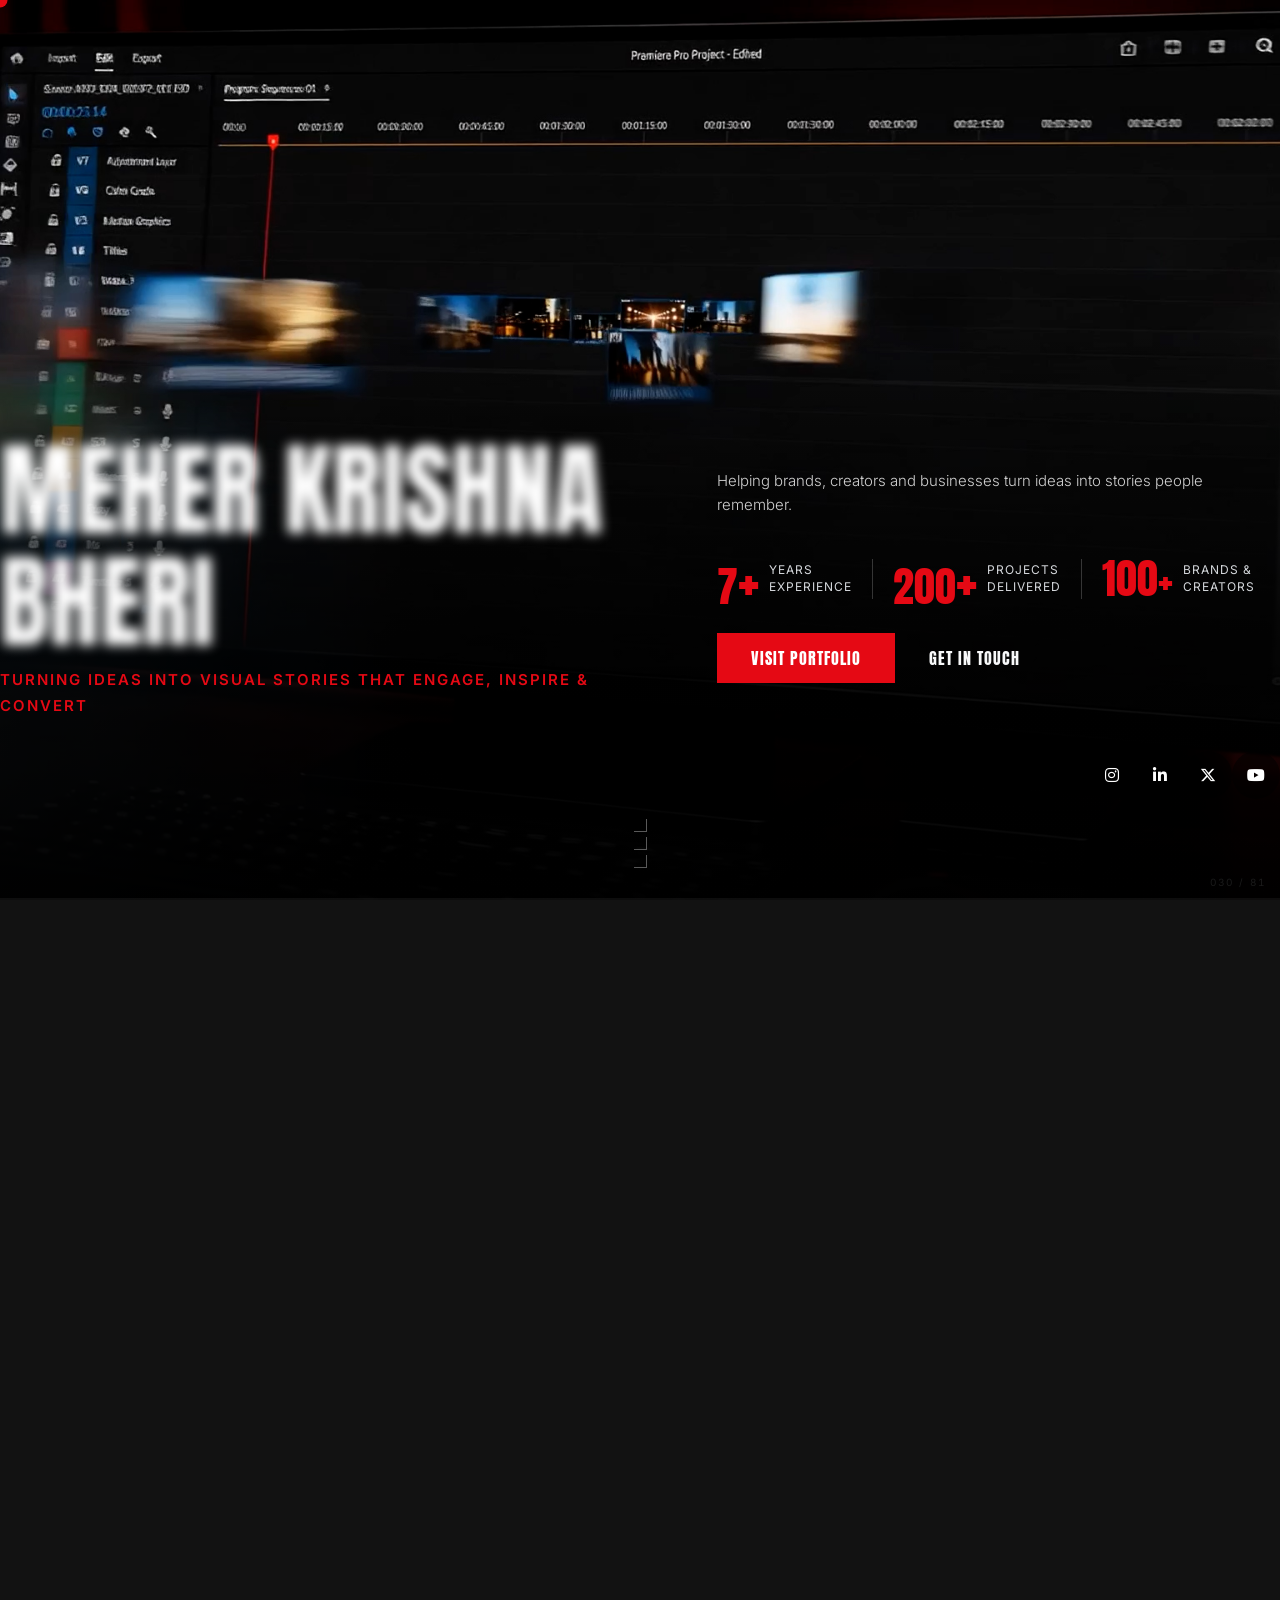
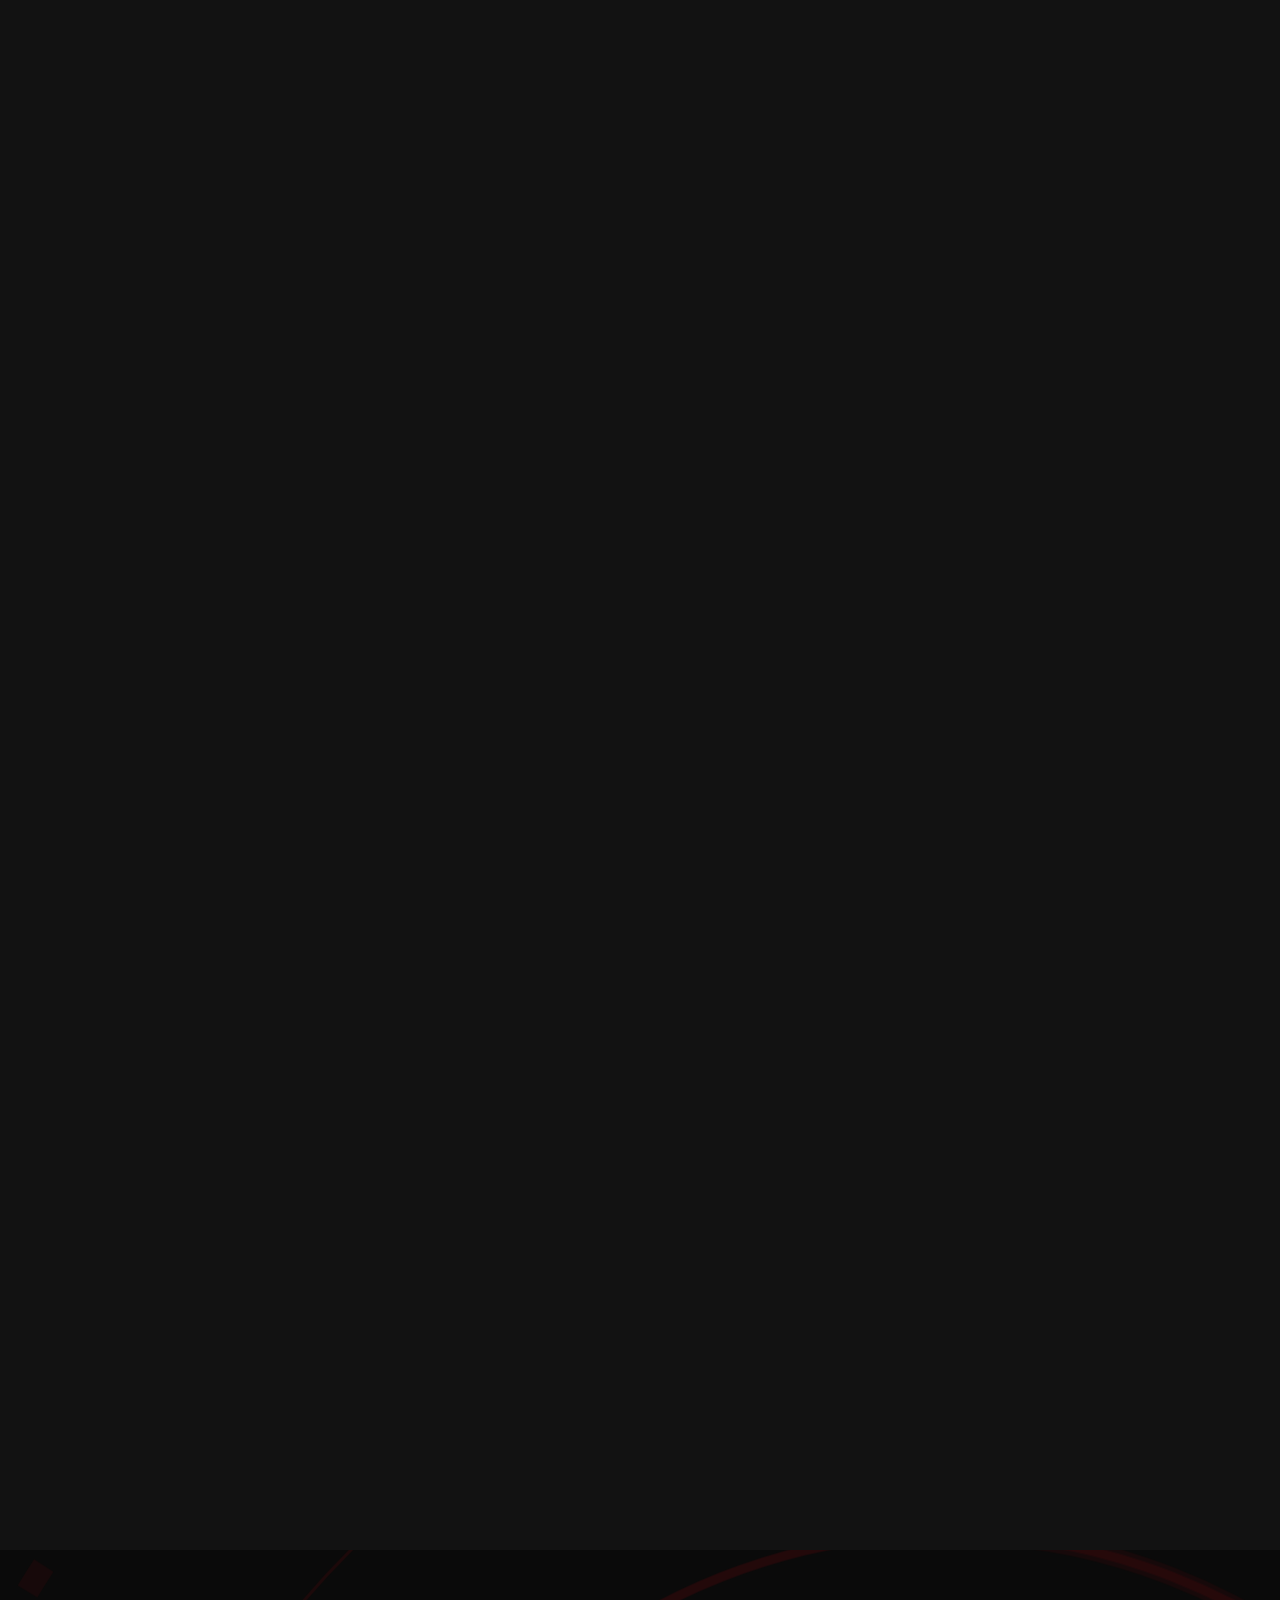
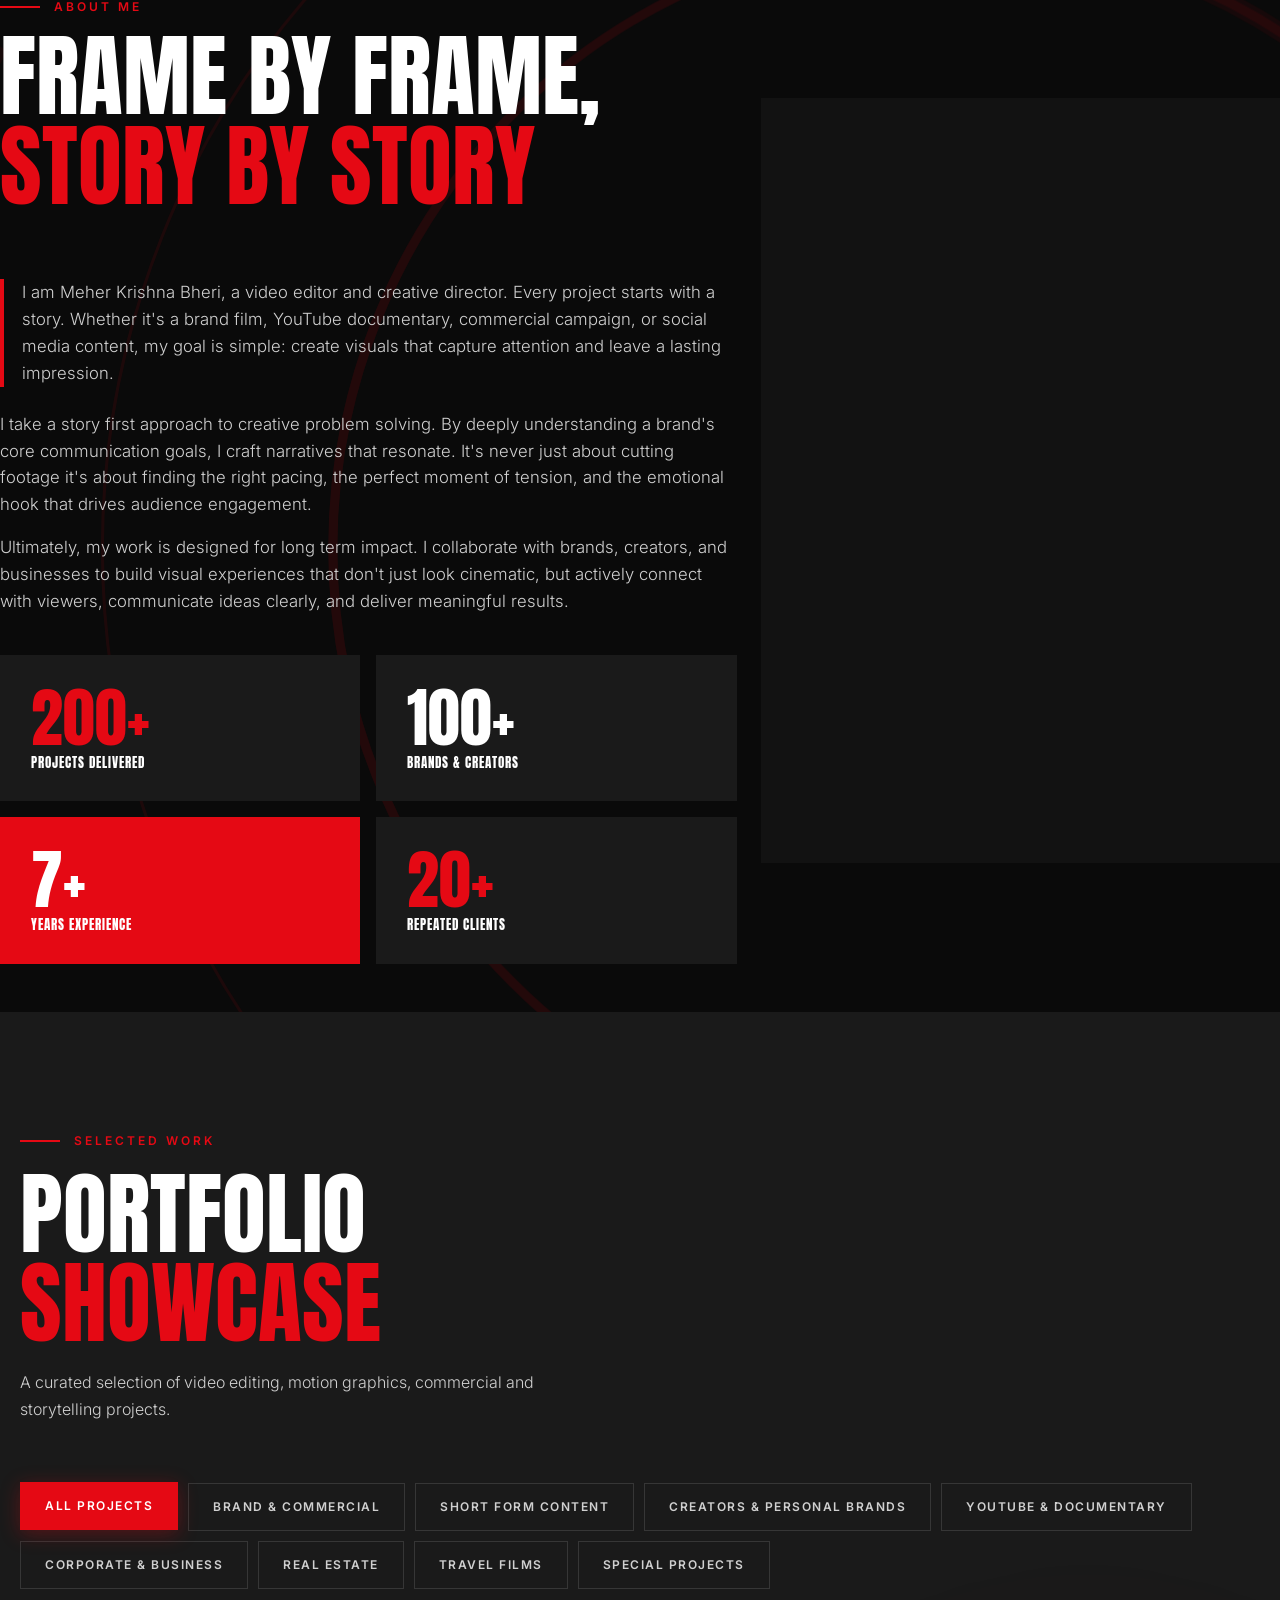
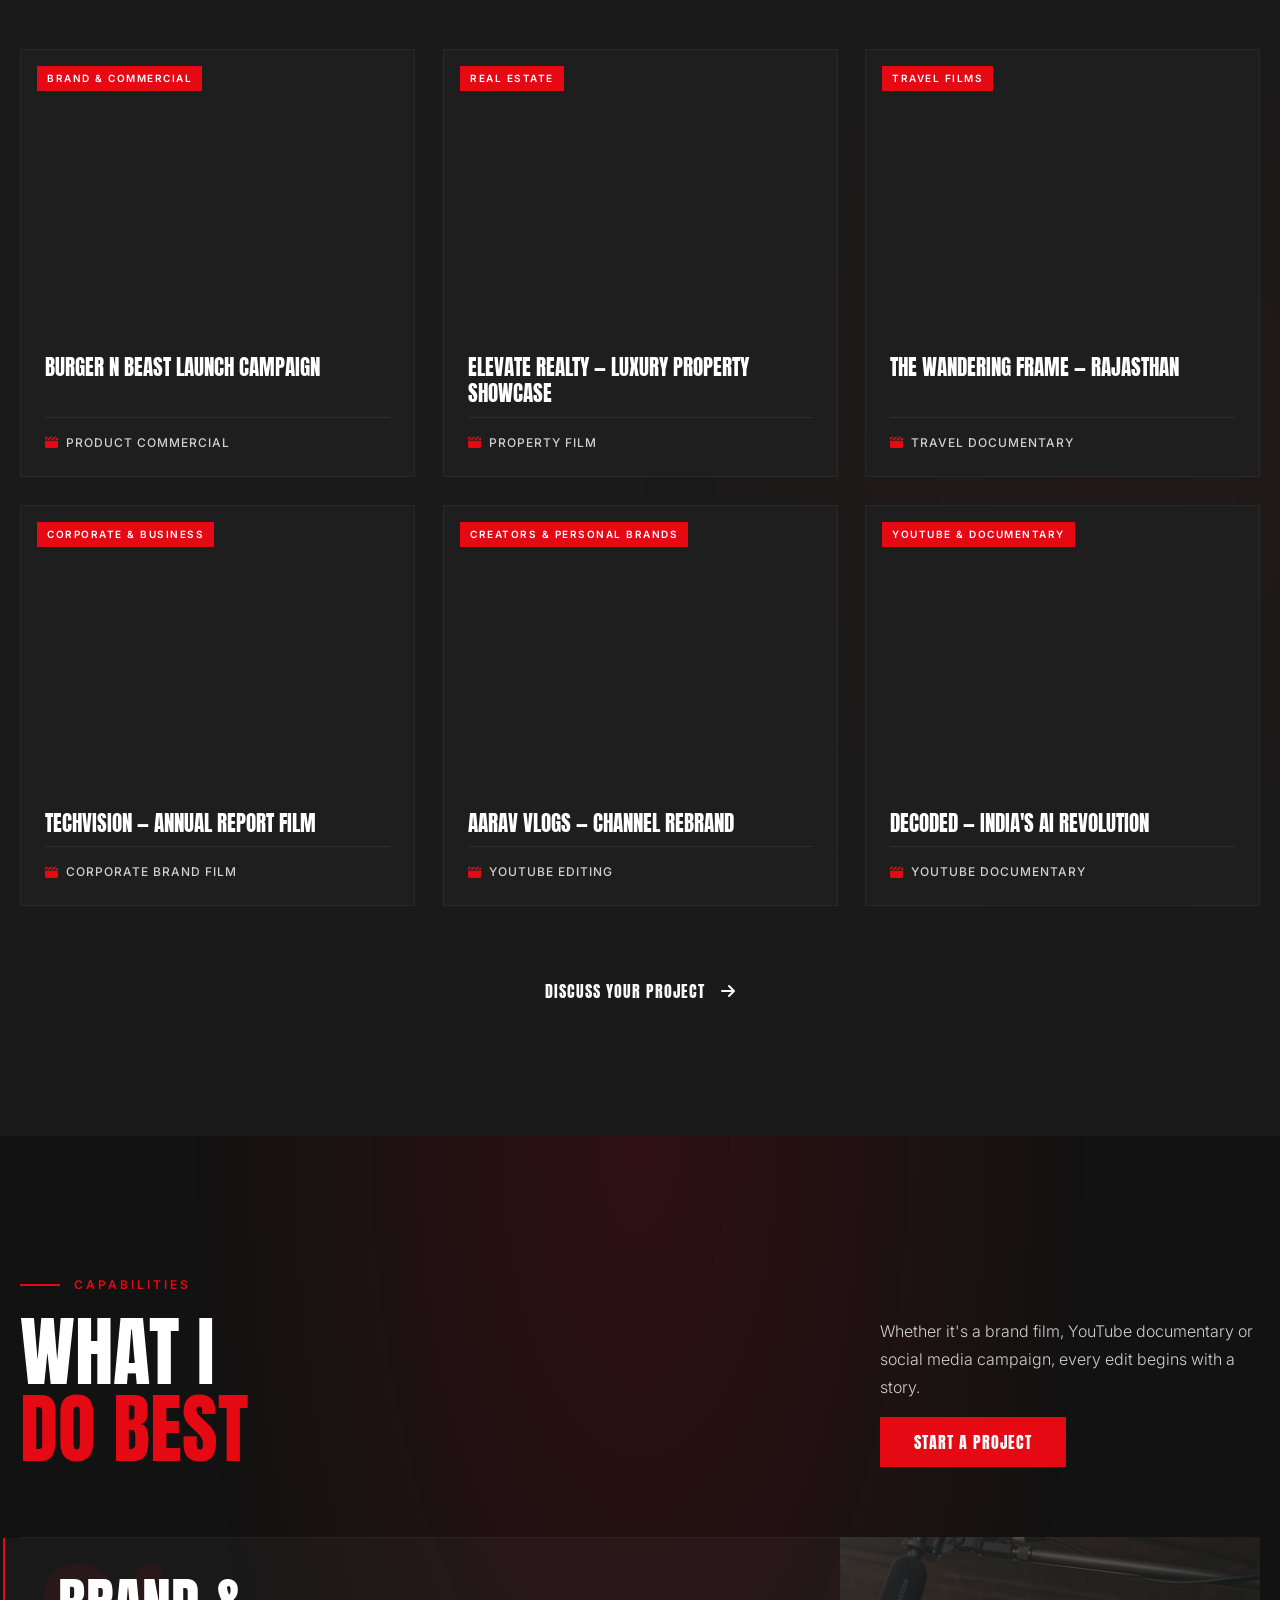
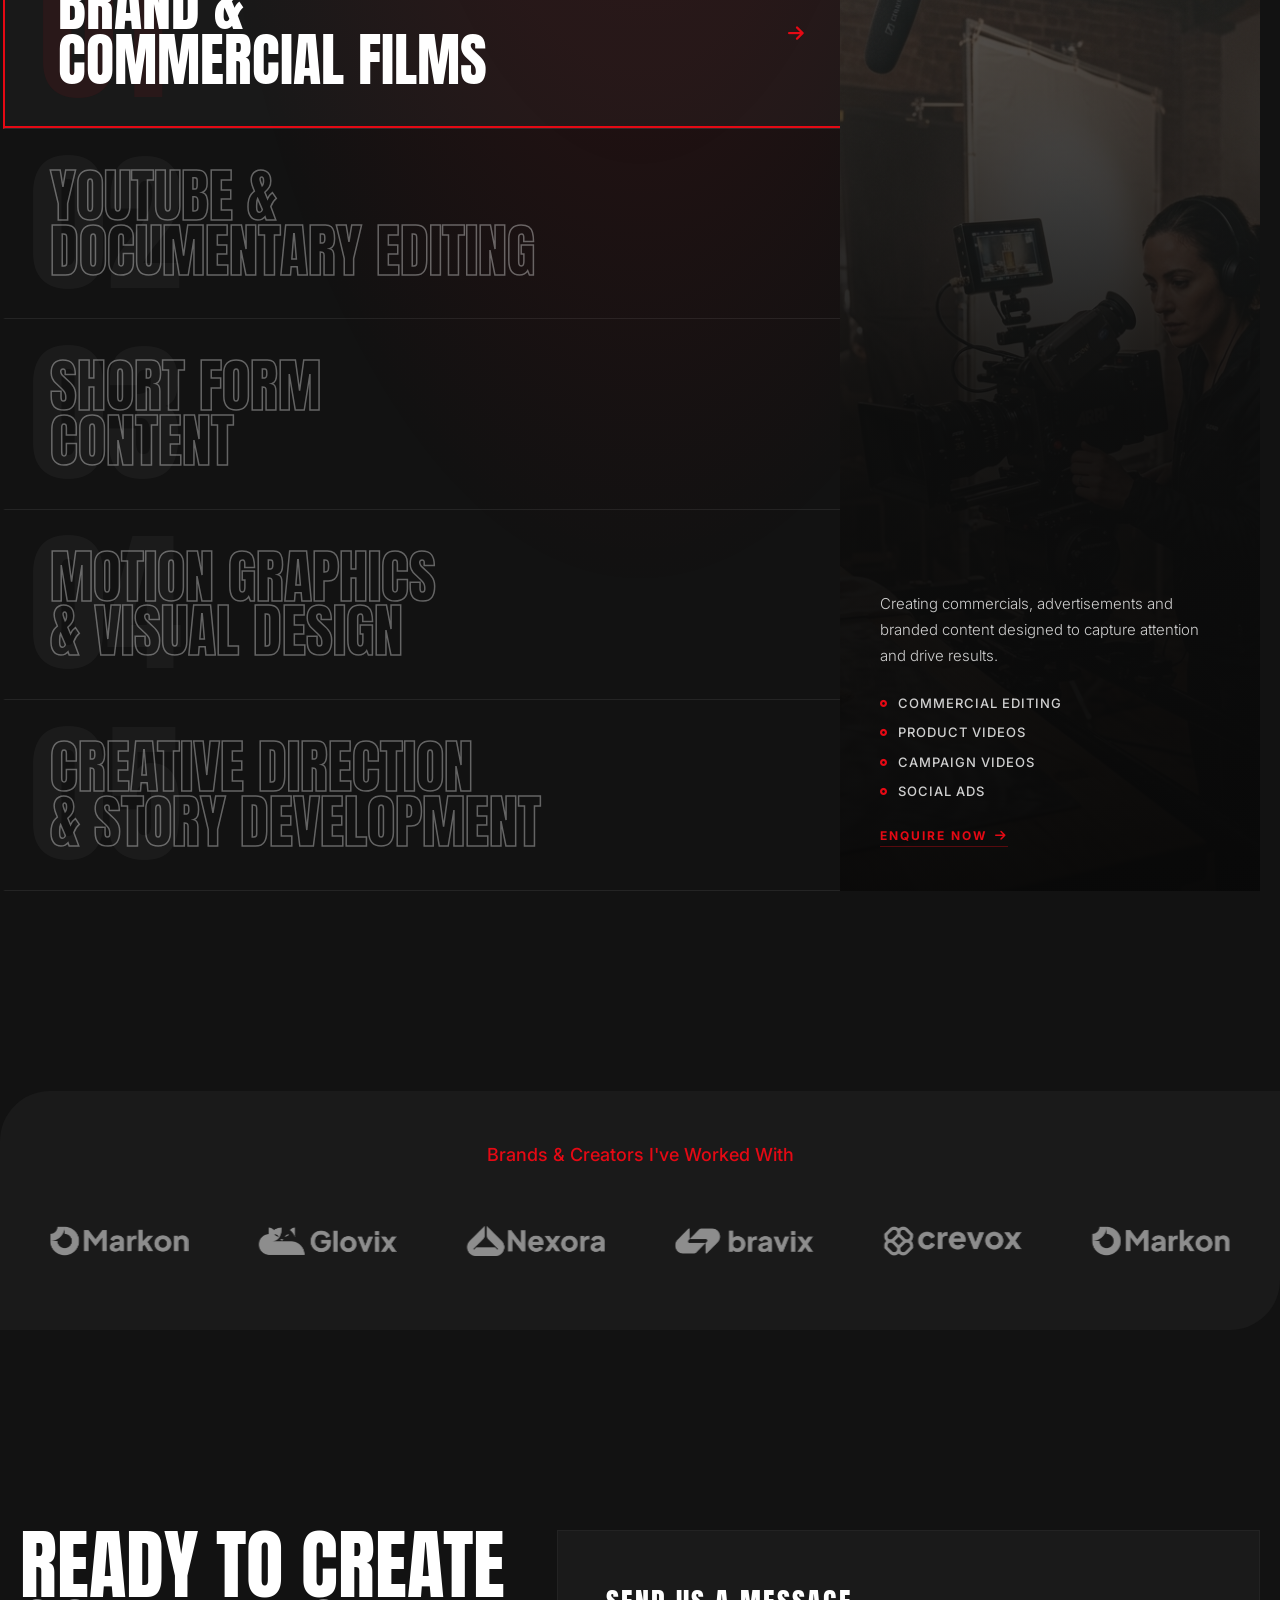
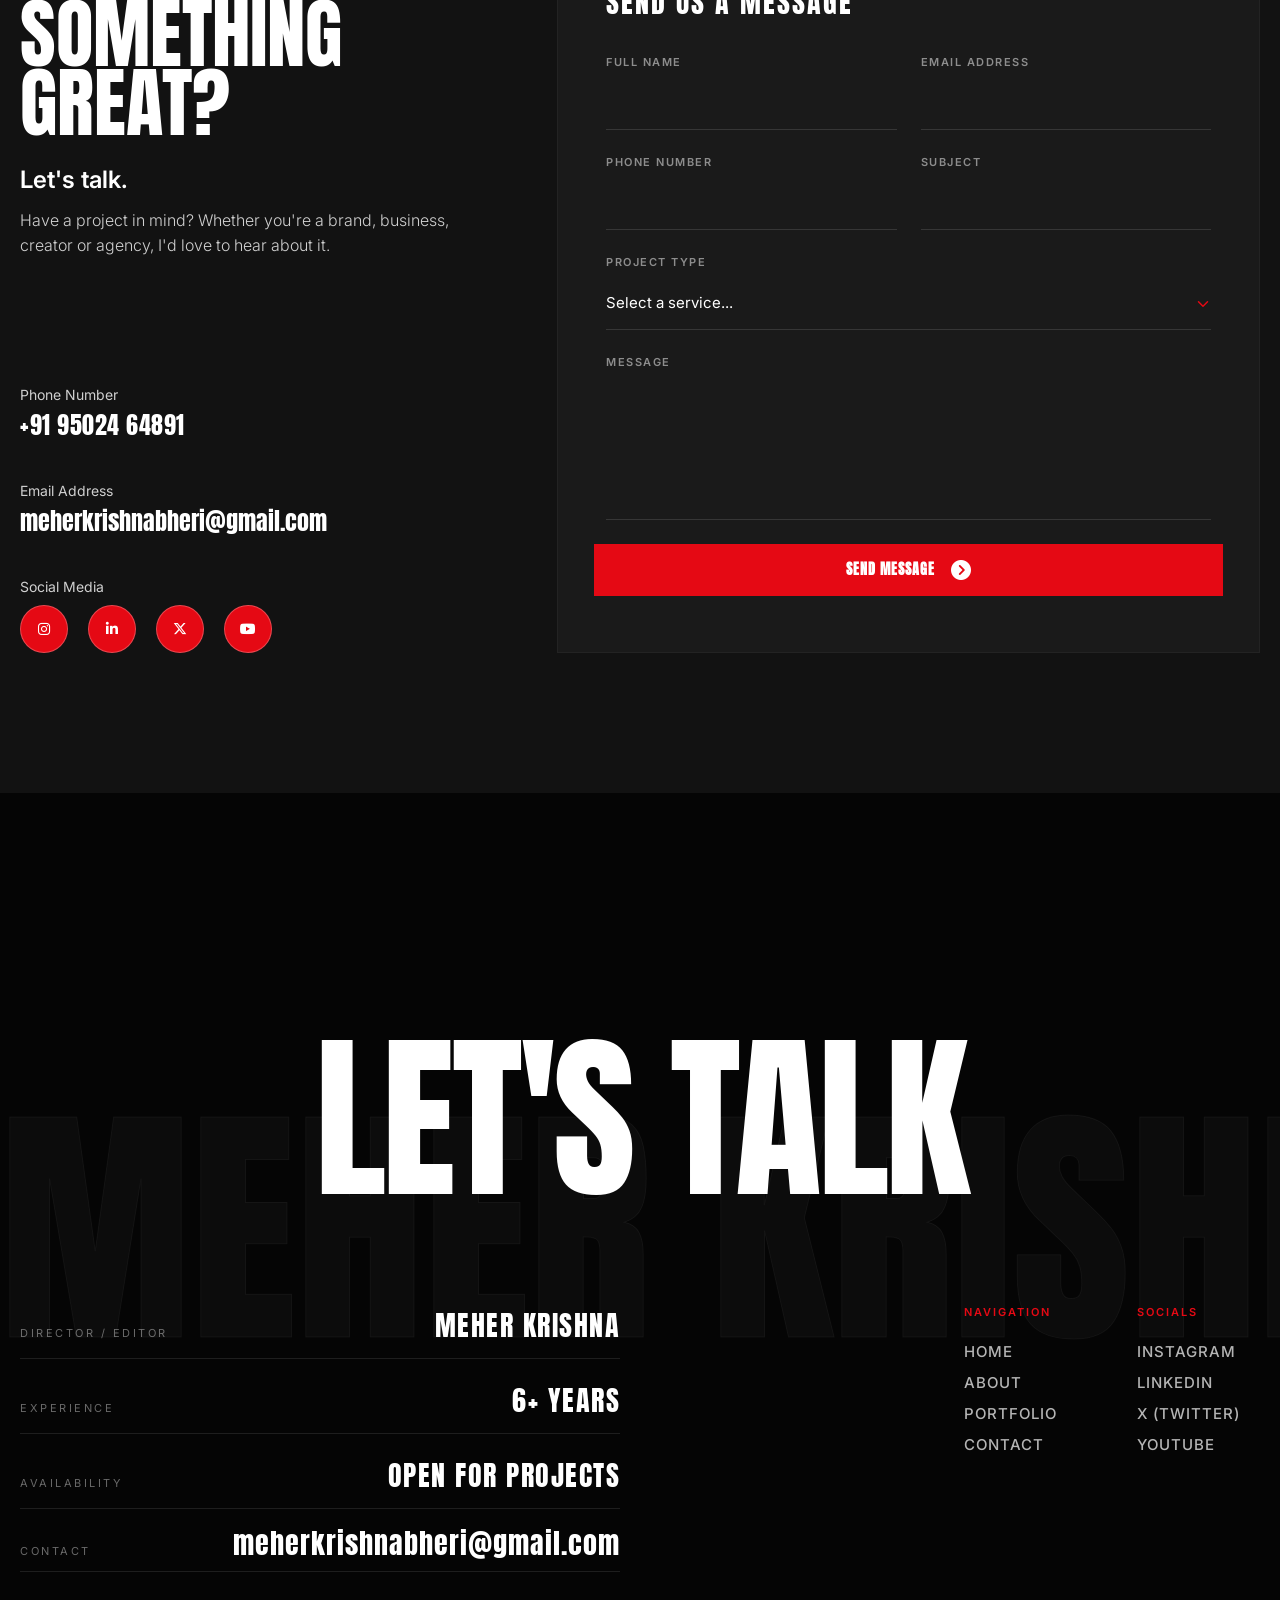
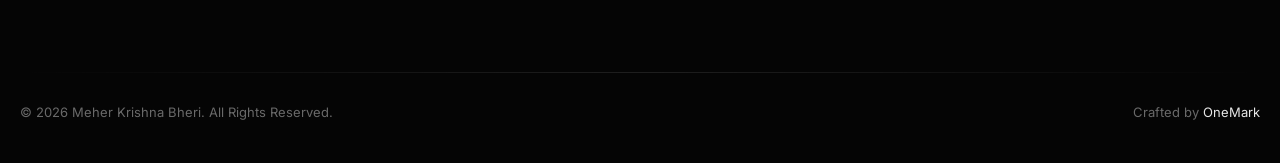
==== commit 191c2396: "feat: update site branding with new favicon, social preview image, and hero button text" ====
--- a/index.html
+++ b/index.html
@@ -11,7 +11,7 @@
     <meta property="og:url" content="https://meherkrishna.com/">
 
     <!-- Favicon -->
-    <link rel="icon" type="image/x-icon" href="./assets/images/favicon.ico">
+    <link rel="icon" type="image/png" href="./assets/images/Favicon.png">
 
     <!-- Google Fonts -->
     <link rel="preconnect" href="https://fonts.googleapis.com">
@@ -83,7 +83,7 @@
                                     </div>
                                     <div class="d-flex flex-row hero-btns-container mt-2" id="tl-beat-btns">
                                         <a href="#section-projects" class="btn btn-accent hero-btn">
-                                            Video Portfolio
+                                            Visit Portfolio
                                         </a>
                                         <a href="#contact-section" class="btn btn-outline-light hero-btn hero-btn-secondary">
                                             Get in Touch
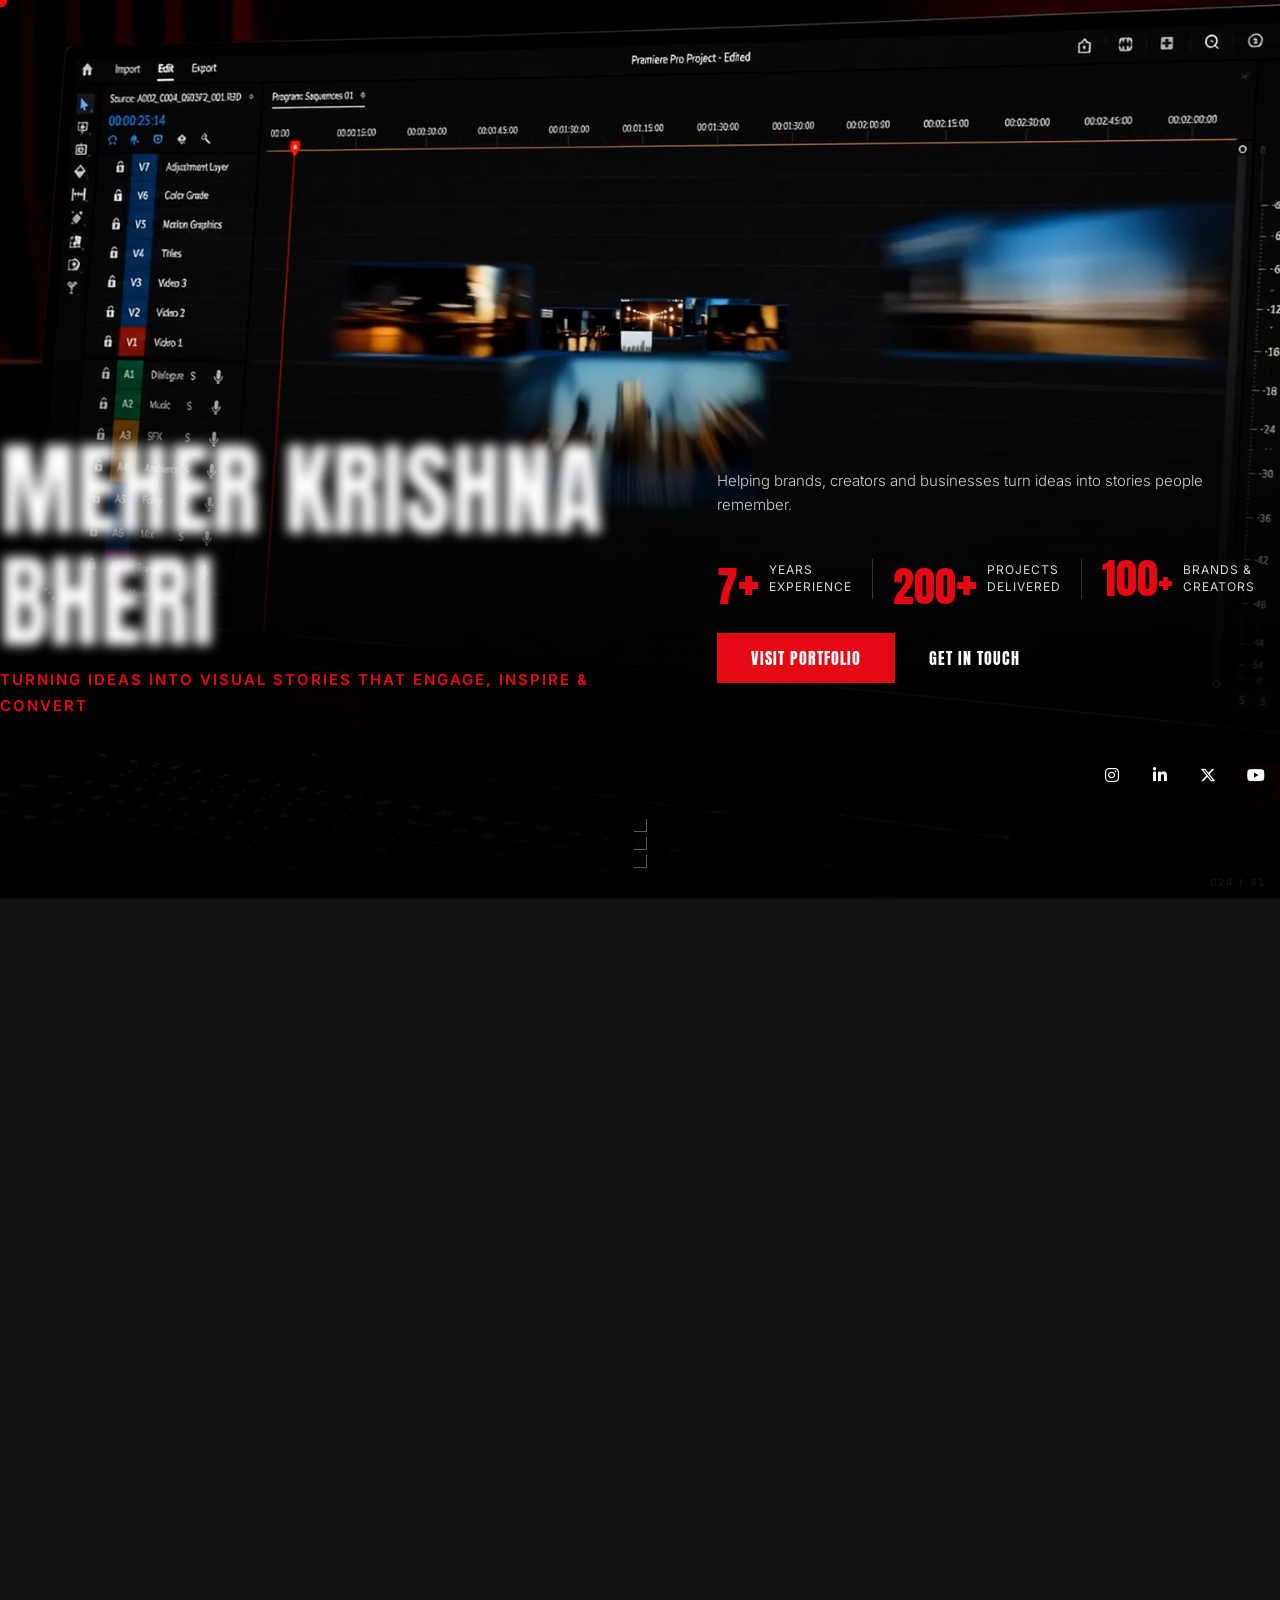
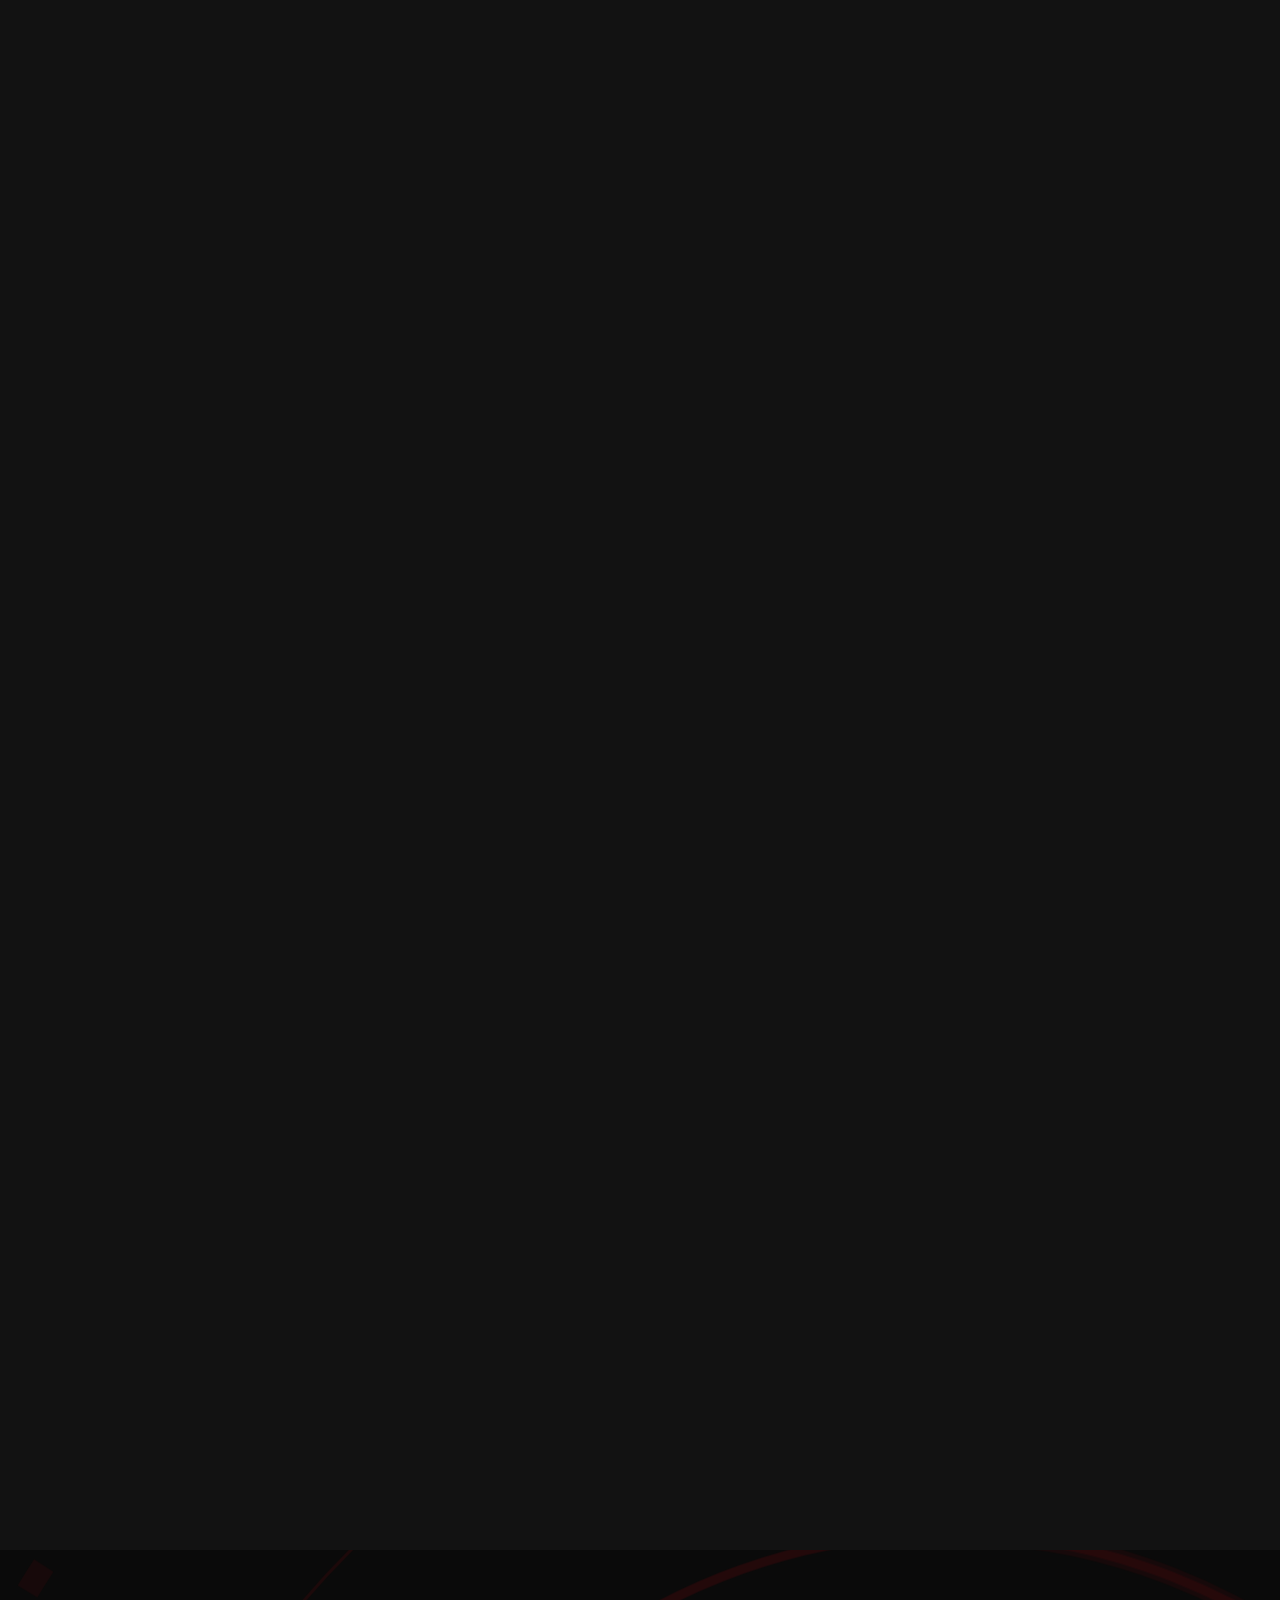
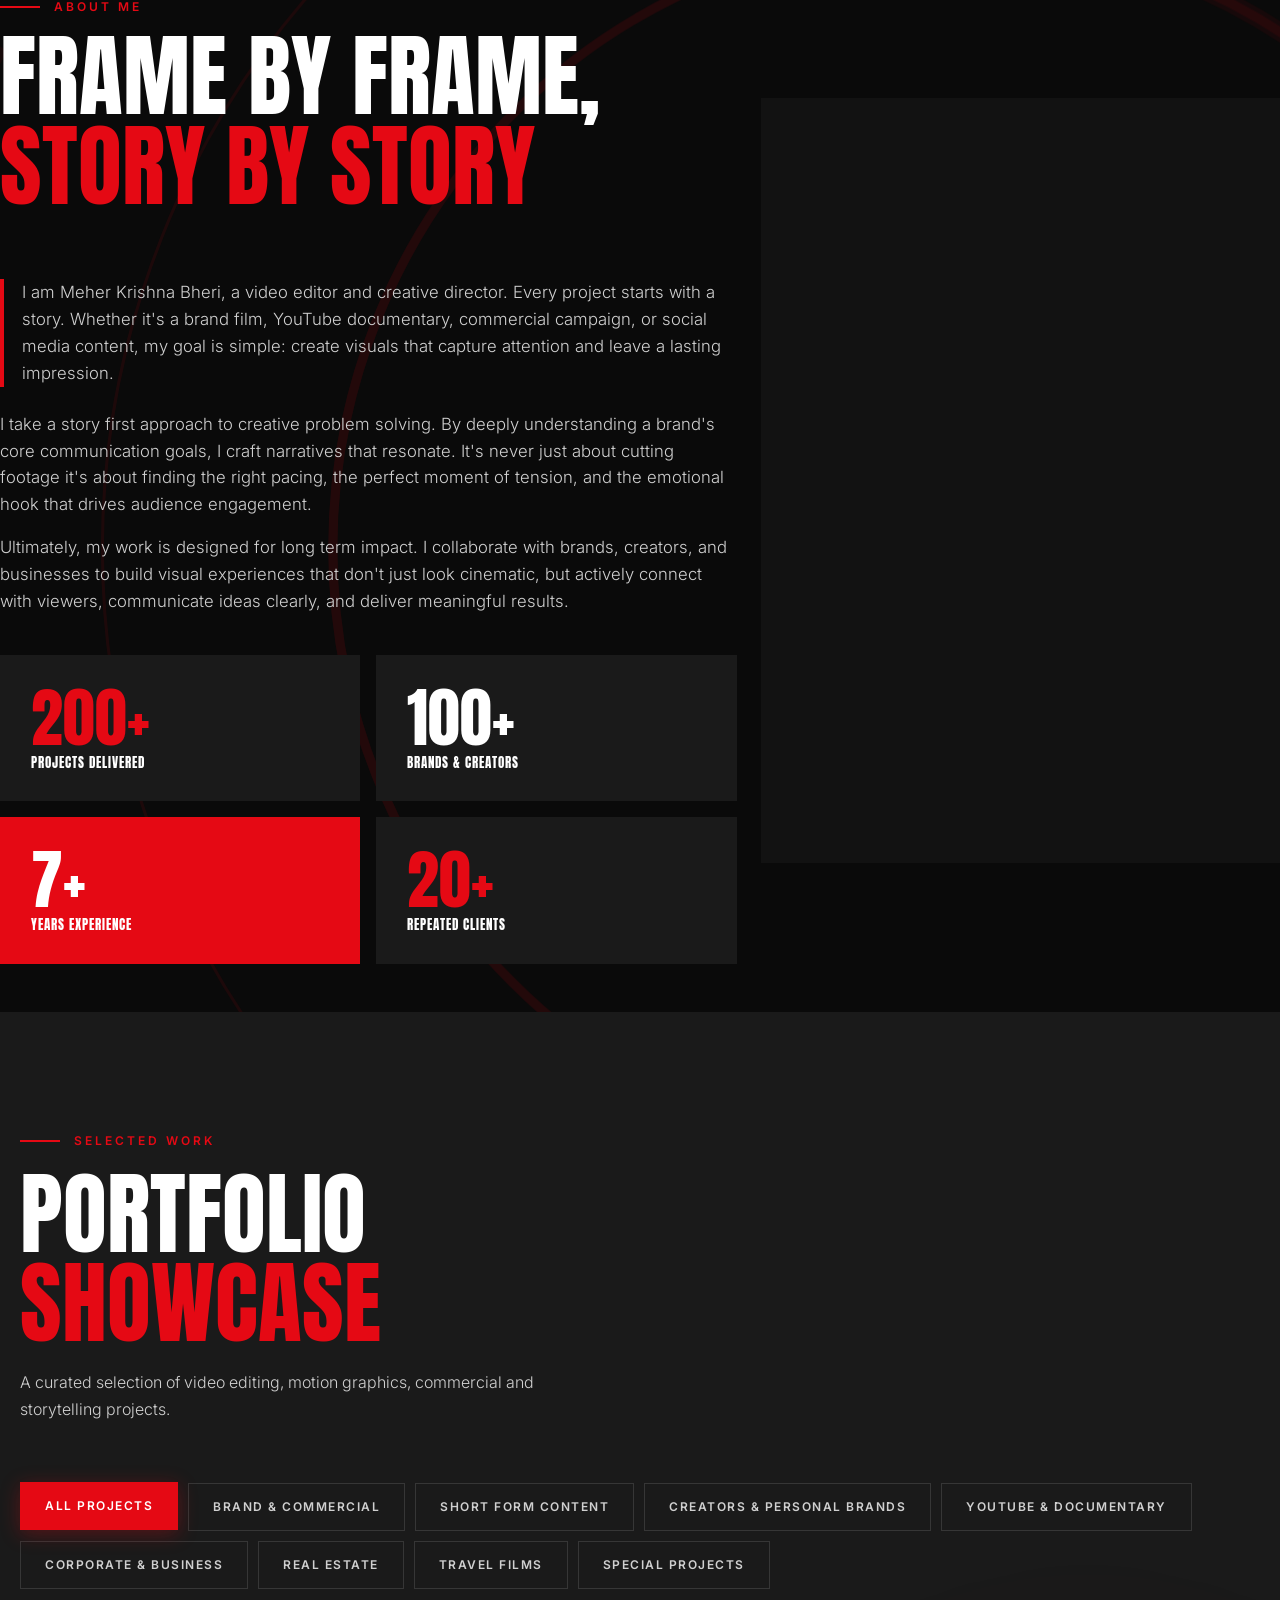
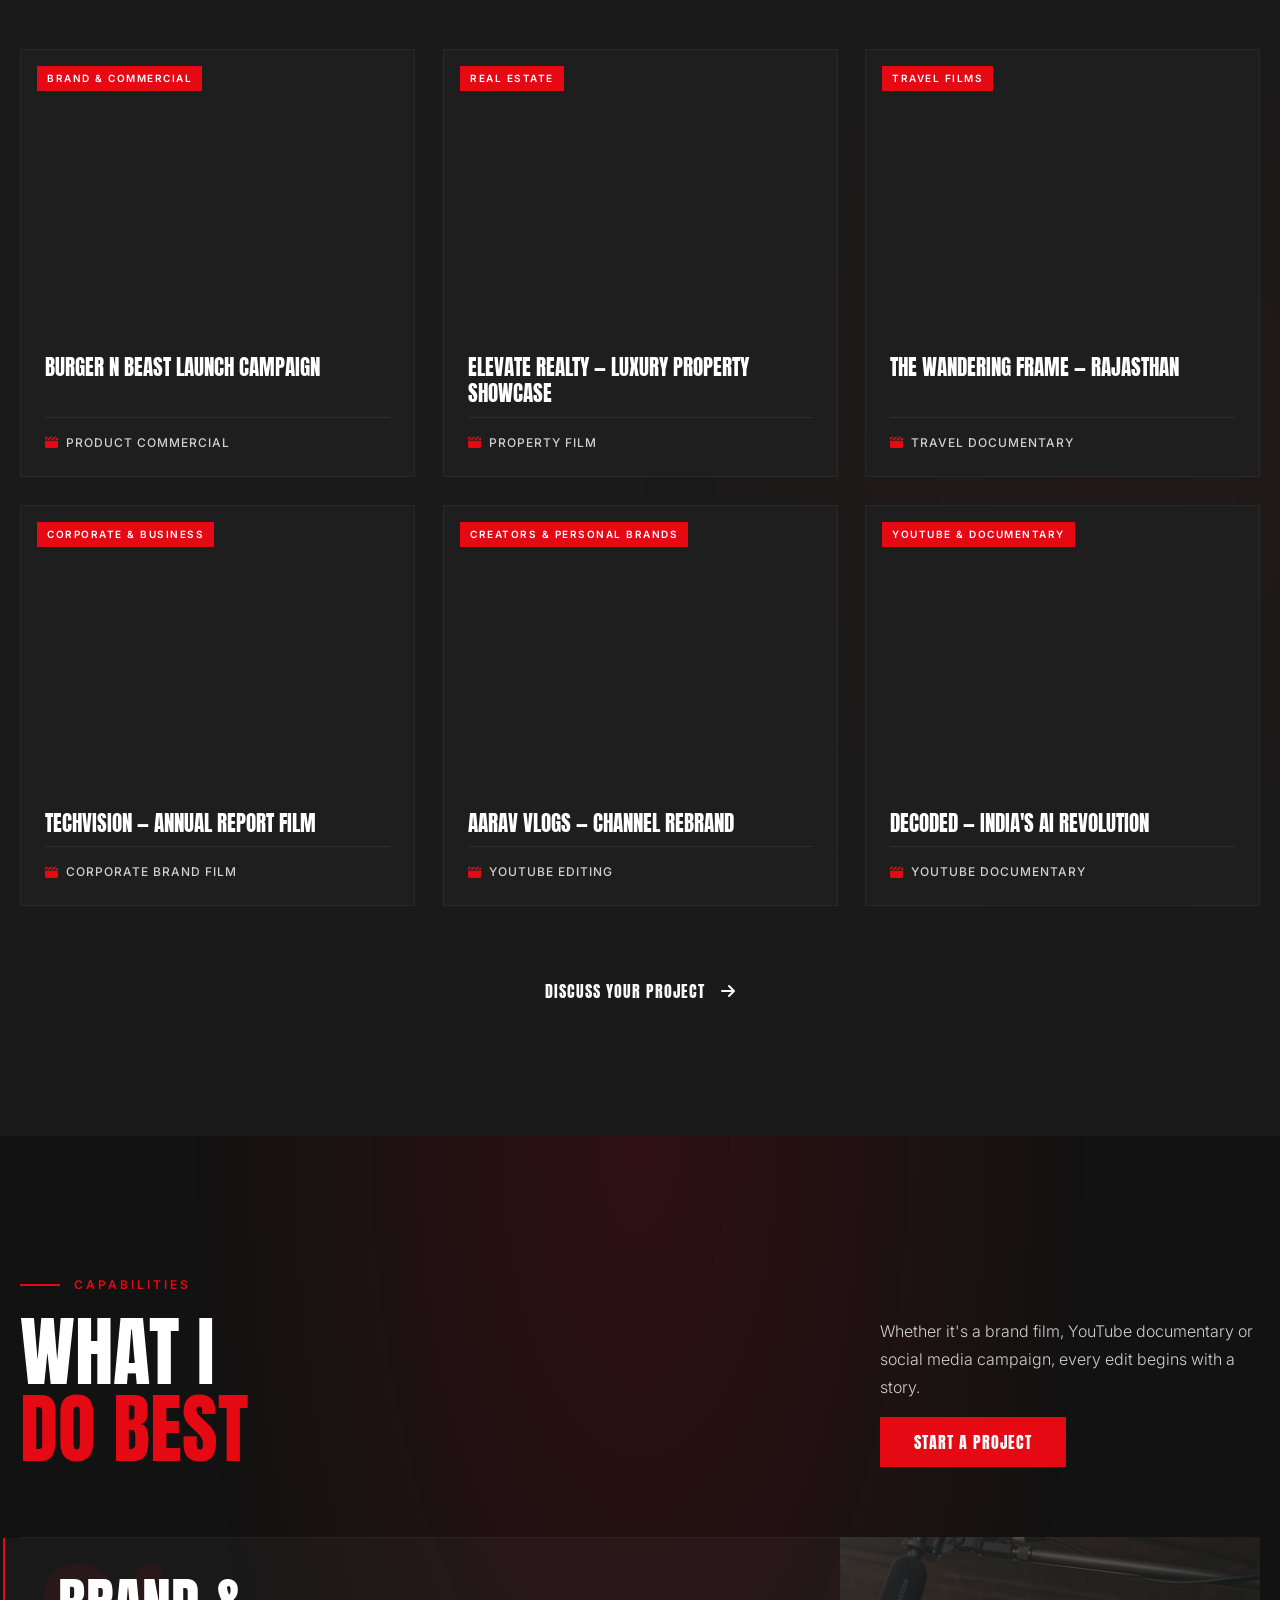
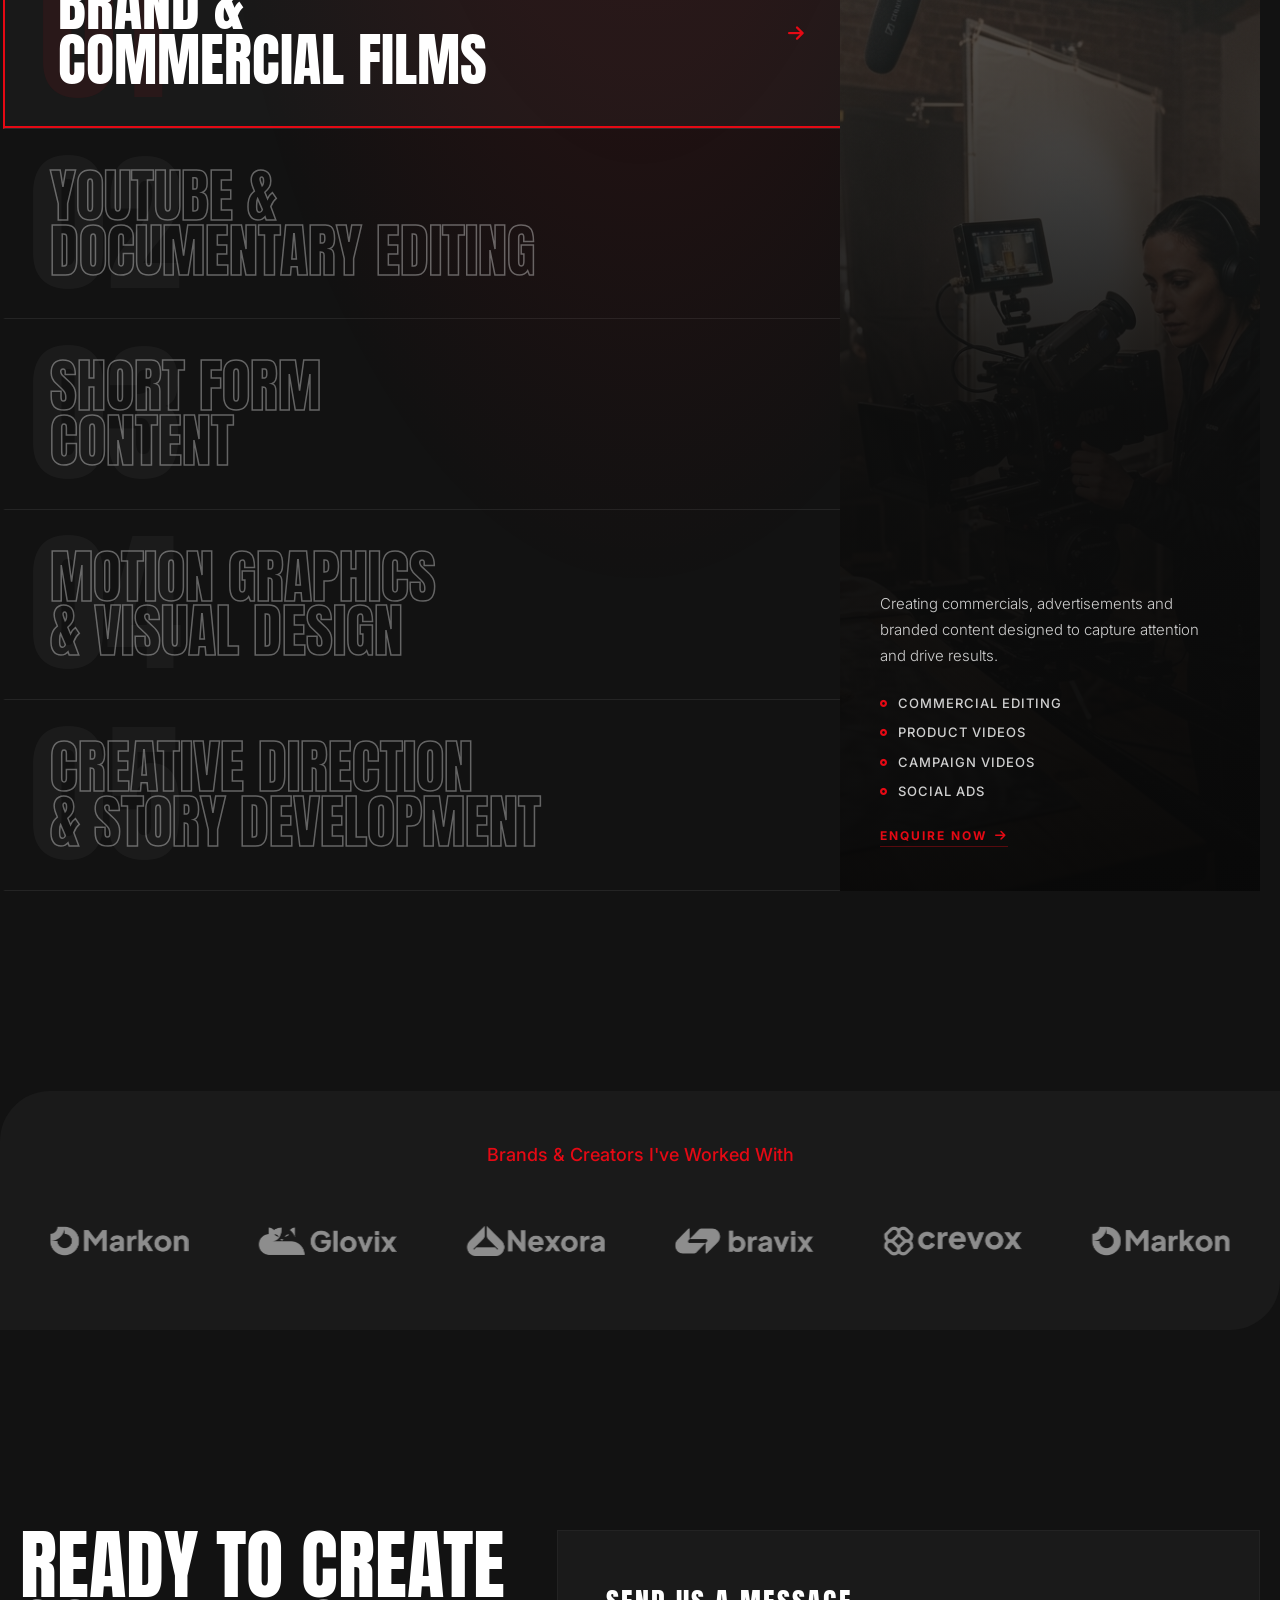
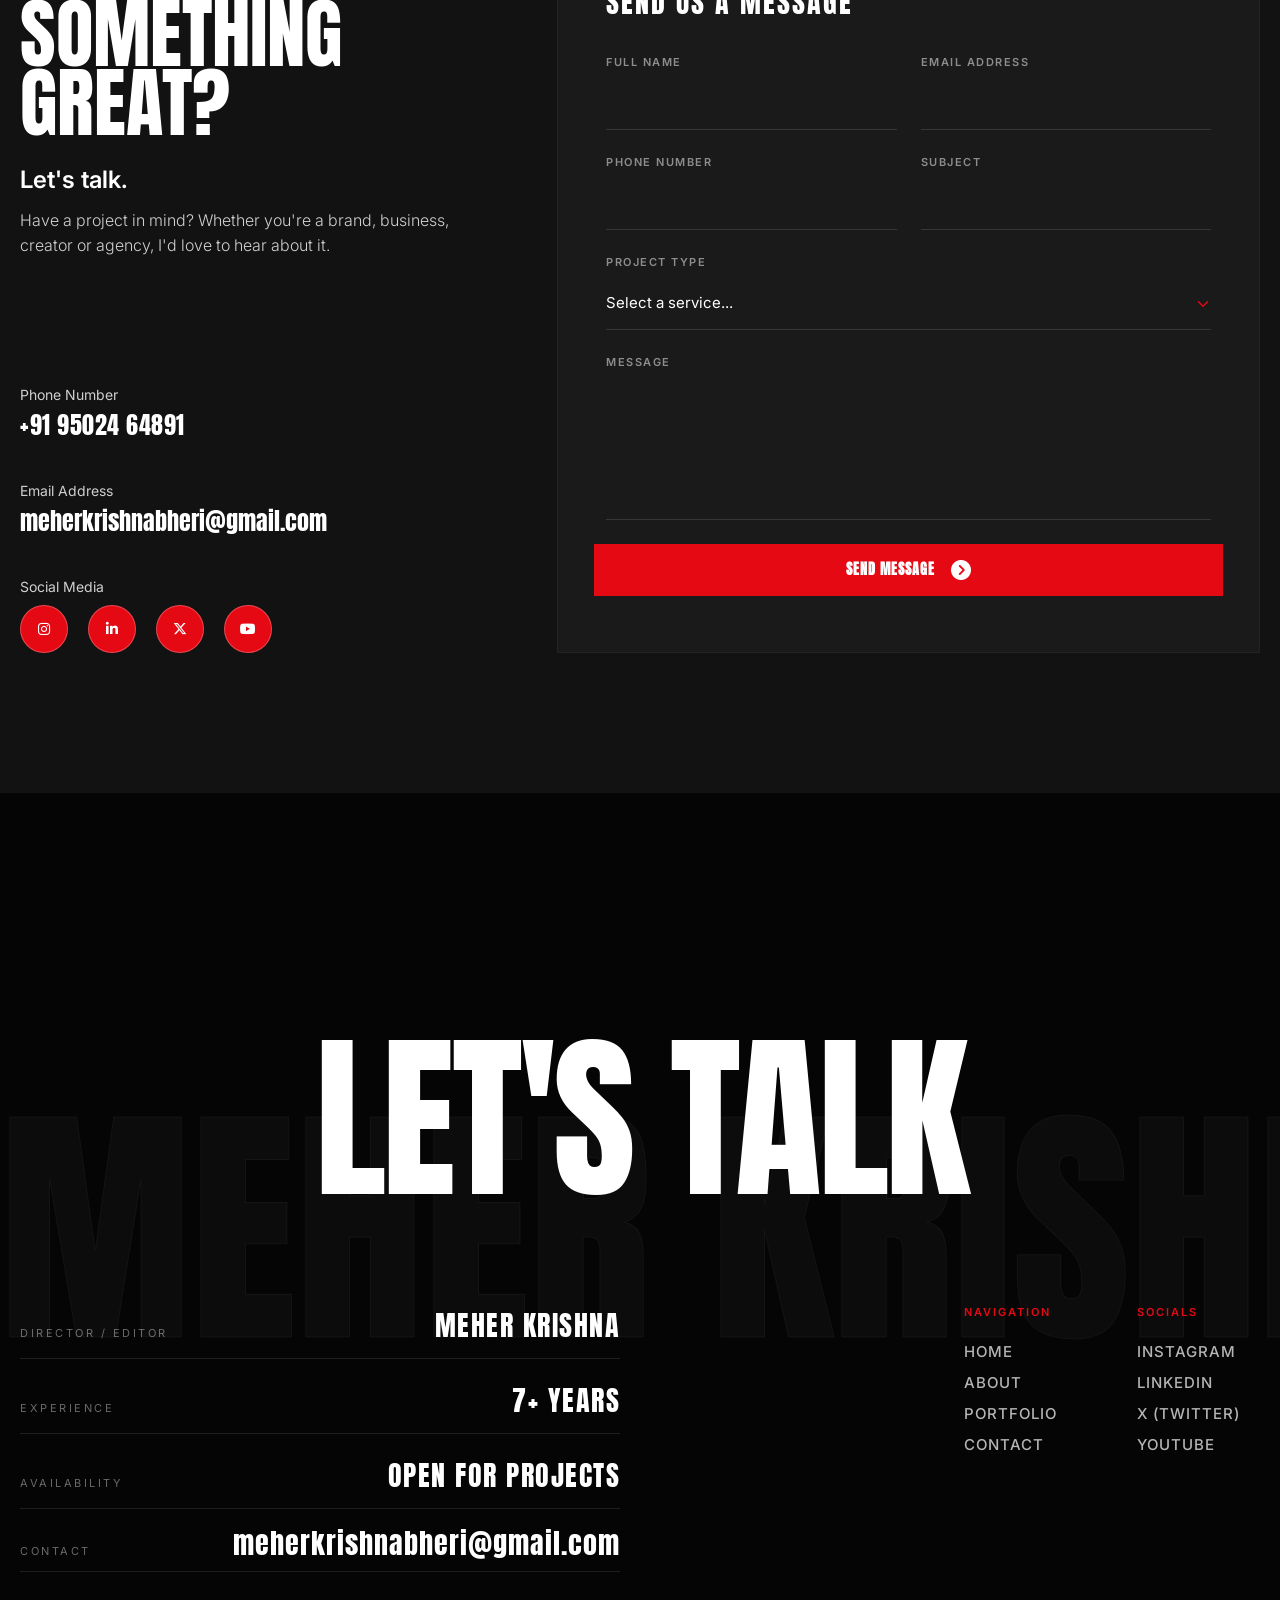
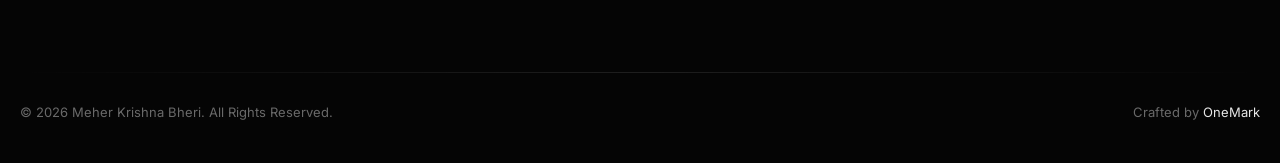
==== commit c13a7fd0: "feat: implement comprehensive site functionality including video modals, scroll animations, counters" ====
--- a/index.html
+++ b/index.html
@@ -4,9 +4,9 @@
     <meta charset="UTF-8">
     <meta name="viewport" content="width=device-width, initial-scale=1.0">
     <title>Meher Krishna Bheri — Video Editor &amp; Creative Director</title>
-    <meta name="description" content="Meher Krishna Bheri is a professional video editor and creative director with 6+ years of experience. Worked with 50+ brands, companies and startups to create highly engaging content.">
+    <meta name="description" content="Meher Krishna Bheri is a professional video editor and creative director with 7+ years of experience. Worked with 50+ brands, companies and startups to create highly engaging content.">
     <meta property="og:title" content="Meher Krishna Bheri — Video Editor &amp; Creative Director">
-    <meta property="og:description" content="Transforming raw footage into compelling stories. 6+ years of experience, 50+ brands served.">
+    <meta property="og:description" content="Transforming raw footage into compelling stories. 7+ years of experience, 50+ brands served.">
     <meta property="og:image" content="./assets/images/og-image.jpg">
     <meta property="og:url" content="https://meherkrishna.com/">
 
@@ -97,9 +97,9 @@
                             <div class="d-flex flex-column flex-md-row w-100 align-items-center justify-content-end hero-bottom-row">
                                 <div class="d-flex flex-row flex-wrap align-items-center hero-social-container" id="tl-beat-social">
                                     <a href="https://www.instagram.com/meher_onemark" class="social-icon social-icon--circle" target="_blank" aria-label="Instagram"><i class="fa-brands fa-instagram"></i></a>
-                                    <a href="#" class="social-icon social-icon--circle" target="_blank" aria-label="LinkedIn"><i class="fa-brands fa-linkedin-in"></i></a>
-                                    <a href="#" class="social-icon social-icon--circle" target="_blank" aria-label="X Twitter"><i class="fa-brands fa-x-twitter"></i></a>
-                                    <a href="#" class="social-icon social-icon--circle" target="_blank" aria-label="YouTube"><i class="fa-brands fa-youtube"></i></a>
+                                    <a href="https://www.linkedin.com/in/meherkrishnabheri" class="social-icon social-icon--circle" target="_blank" aria-label="LinkedIn"><i class="fa-brands fa-linkedin-in"></i></a>
+                                    <a href="https://x.com/meherkrishna5?s=11" class="social-icon social-icon--circle" target="_blank" aria-label="X Twitter"><i class="fa-brands fa-x-twitter"></i></a>
+                                    <a href="https://www.youtube.com/@meherkrishna1103" class="social-icon social-icon--circle" target="_blank" aria-label="YouTube"><i class="fa-brands fa-youtube"></i></a>
                                 </div>
                             </div>
                         </div>
@@ -600,7 +600,7 @@
                 <div class="portfolio-grid" id="portfolio-grid">
 
                     <!-- Project 1: Burger N Beast -->
-                    <div class="portfolio-card" data-category="brand-commercial">
+                    <div class="portfolio-card" data-category="brand-commercial" data-video="https://www.youtube.com/embed/Go8gUX_HZAY?autoplay=1">
                         <div class="portfolio-card__thumb">
                             <div class="portfolio-card__bg" style="background-image: url('https://img.youtube.com/vi/Go8gUX_HZAY/maxresdefault.jpg')"></div>
                             <div class="portfolio-card__overlay">
@@ -621,7 +621,7 @@
                     </div>
 
                     <!-- Project 2: Elevate Realty -->
-                    <div class="portfolio-card" data-category="real-estate">
+                    <div class="portfolio-card" data-category="real-estate" data-video="https://www.youtube.com/embed/LqTk5IbBxgs?autoplay=1">
                         <div class="portfolio-card__thumb">
                             <div class="portfolio-card__bg" style="background-image: url('https://img.youtube.com/vi/LqTk5IbBxgs/maxresdefault.jpg')"></div>
                             <div class="portfolio-card__overlay">
@@ -642,7 +642,7 @@
                     </div>
 
                     <!-- Project 3: The Wandering Frame -->
-                    <div class="portfolio-card" data-category="travel-films">
+                    <div class="portfolio-card" data-category="travel-films" data-video="https://www.youtube.com/embed/Np4EN8ZPMFU?autoplay=1">
                         <div class="portfolio-card__thumb">
                             <div class="portfolio-card__bg" style="background-image: url('https://img.youtube.com/vi/Np4EN8ZPMFU/maxresdefault.jpg')"></div>
                             <div class="portfolio-card__overlay">
@@ -663,7 +663,7 @@
                     </div>
 
                     <!-- Project 4: TechVision Annual Report -->
-                    <div class="portfolio-card" data-category="corporate-business">
+                    <div class="portfolio-card" data-category="corporate-business" data-video="https://www.youtube.com/embed/DOeuljcKkTI?autoplay=1">
                         <div class="portfolio-card__thumb">
                             <div class="portfolio-card__bg" style="background-image: url('https://img.youtube.com/vi/DOeuljcKkTI/maxresdefault.jpg')"></div>
                             <div class="portfolio-card__overlay">
@@ -684,7 +684,7 @@
                     </div>
 
                     <!-- Project 5: Aarav Vlogs — Channel Identity -->
-                    <div class="portfolio-card" data-category="creators-personal-brands">
+                    <div class="portfolio-card" data-category="creators-personal-brands" data-video="https://www.youtube.com/embed/BCKMzk2rRKo?autoplay=1">
                         <div class="portfolio-card__thumb">
                             <div class="portfolio-card__bg" style="background-image: url('https://img.youtube.com/vi/BCKMzk2rRKo/maxresdefault.jpg')"></div>
                             <div class="portfolio-card__overlay">
@@ -705,7 +705,7 @@
                     </div>
 
                     <!-- Project 6: Decoded — Tech Documentary -->
-                    <div class="portfolio-card" data-category="youtube-documentary">
+                    <div class="portfolio-card" data-category="youtube-documentary" data-video="https://www.youtube.com/embed/pVA0G01aDfk?autoplay=1">
                         <div class="portfolio-card__thumb">
                             <div class="portfolio-card__bg" style="background-image: url('https://img.youtube.com/vi/pVA0G01aDfk/maxresdefault.jpg')"></div>
                             <div class="portfolio-card__overlay">
@@ -1217,9 +1217,9 @@
                                     <span class="contact-info-label mb-2">Social Media</span>
                                     <div class="d-flex flex-row gspace-2">
                                         <a href="https://www.instagram.com/meher_onemark" target="_blank" class="social-icon contact-social-icon" aria-label="Instagram"><i class="fa-brands fa-instagram"></i></a>
-                                        <a href="#" target="_blank" class="social-icon contact-social-icon" aria-label="LinkedIn"><i class="fa-brands fa-linkedin-in"></i></a>
-                                        <a href="#" target="_blank" class="social-icon contact-social-icon" aria-label="X Twitter"><i class="fa-brands fa-x-twitter"></i></a>
-                                        <a href="#" target="_blank" class="social-icon contact-social-icon" aria-label="YouTube"><i class="fa-brands fa-youtube"></i></a>
+                                        <a href="https://www.linkedin.com/in/meherkrishnabheri" target="_blank" class="social-icon contact-social-icon" aria-label="LinkedIn"><i class="fa-brands fa-linkedin-in"></i></a>
+                                        <a href="https://x.com/meherkrishna5?s=11" target="_blank" class="social-icon contact-social-icon" aria-label="X Twitter"><i class="fa-brands fa-x-twitter"></i></a>
+                                        <a href="https://www.youtube.com/@meherkrishna1103" target="_blank" class="social-icon contact-social-icon" aria-label="YouTube"><i class="fa-brands fa-youtube"></i></a>
                                     </div>
                                 </div>
                             </div>
@@ -1334,7 +1334,7 @@
                     </div>
                     <div class="credit-row">
                         <span class="credit-role">Experience</span>
-                        <span class="credit-name">6+ Years</span>
+                        <span class="credit-name">7+ Years</span>
                     </div>
                     <div class="credit-row">
                         <span class="credit-role">Availability</span>
@@ -1358,9 +1358,9 @@
                     <div class="footer-socials">
                         <span class="footer-nav-title">Socials</span>
                         <a href="https://www.instagram.com/meher_onemark" target="_blank" class="footer-nav-link">Instagram</a>
-                        <a href="#" target="_blank" class="footer-nav-link">LinkedIn</a>
-                        <a href="#" target="_blank" class="footer-nav-link">X (Twitter)</a>
-                        <a href="#" target="_blank" class="footer-nav-link">YouTube</a>
+                        <a href="https://www.linkedin.com/in/meherkrishnabheri" target="_blank" class="footer-nav-link">LinkedIn</a>
+                        <a href="https://x.com/meherkrishna5?s=11" target="_blank" class="footer-nav-link">X (Twitter)</a>
+                        <a href="https://www.youtube.com/@meherkrishna1103" target="_blank" class="footer-nav-link">YouTube</a>
                     </div>
                 </div>
             </div>
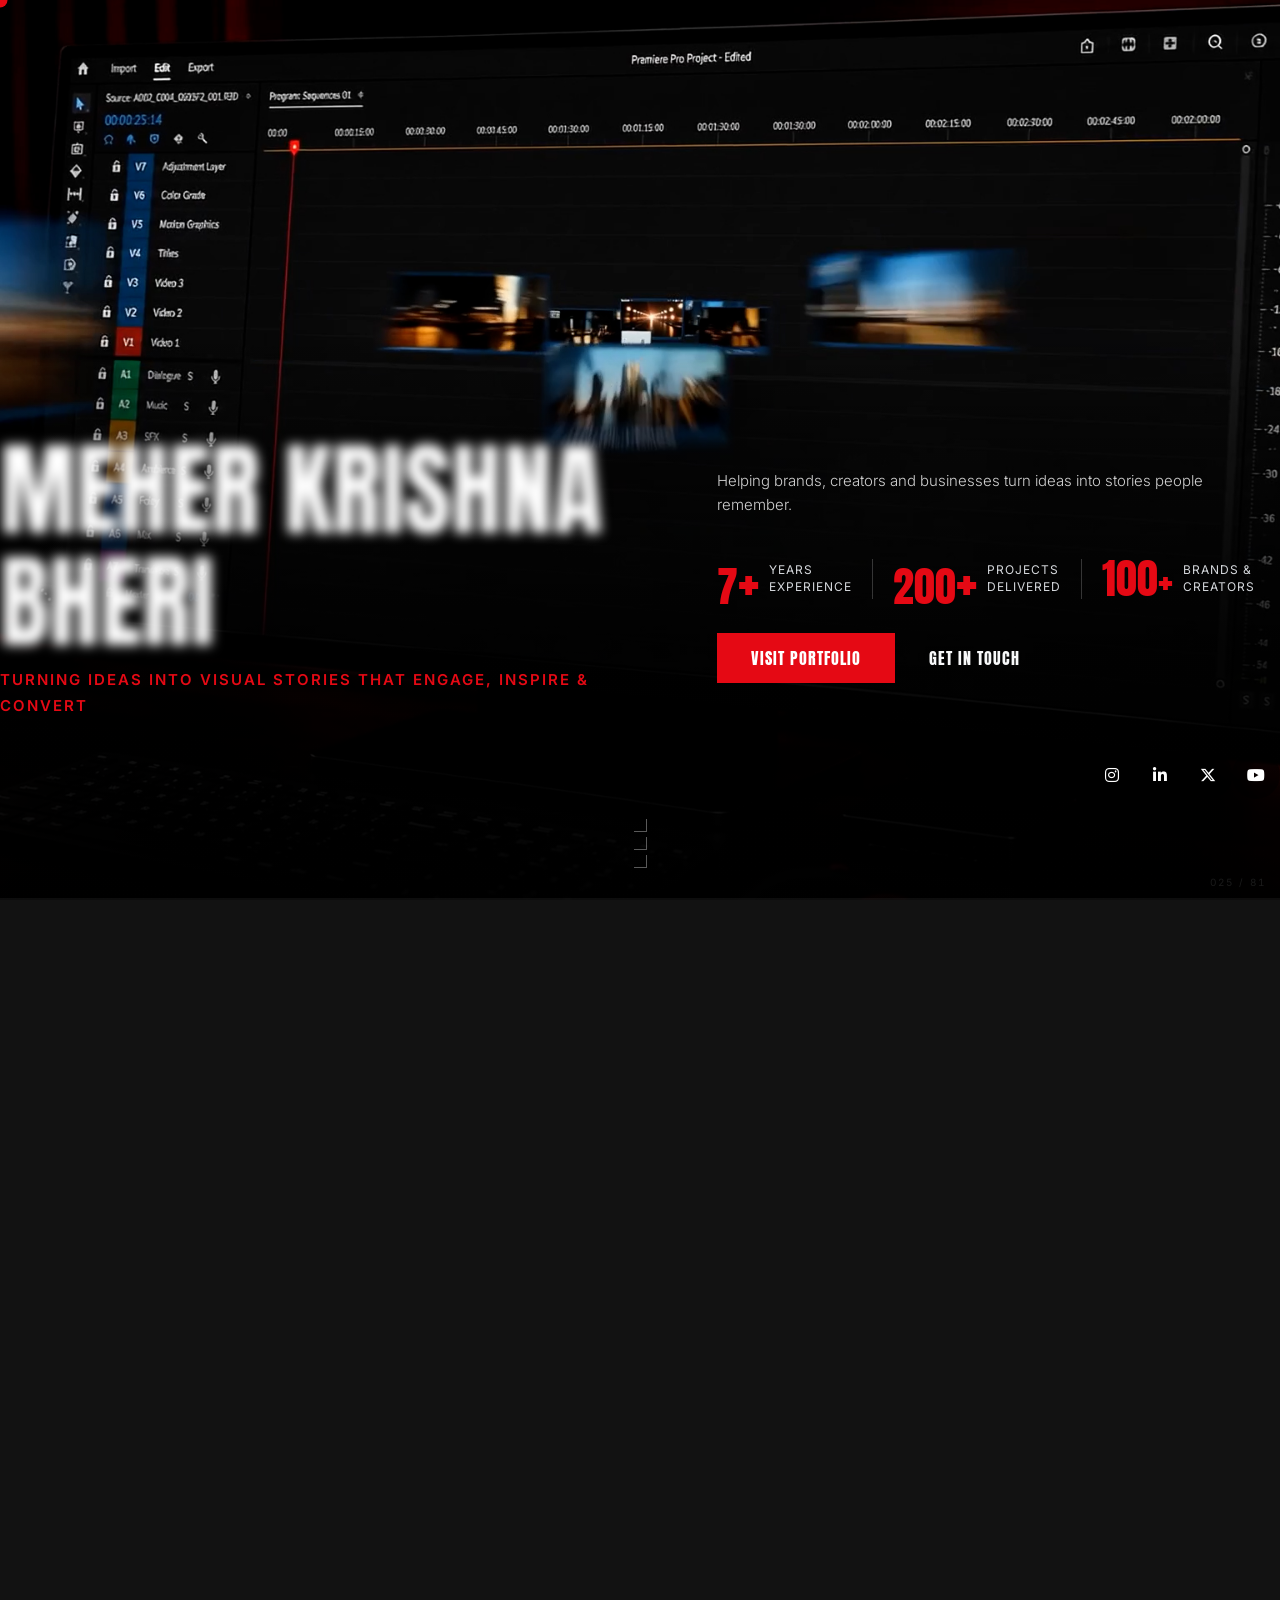
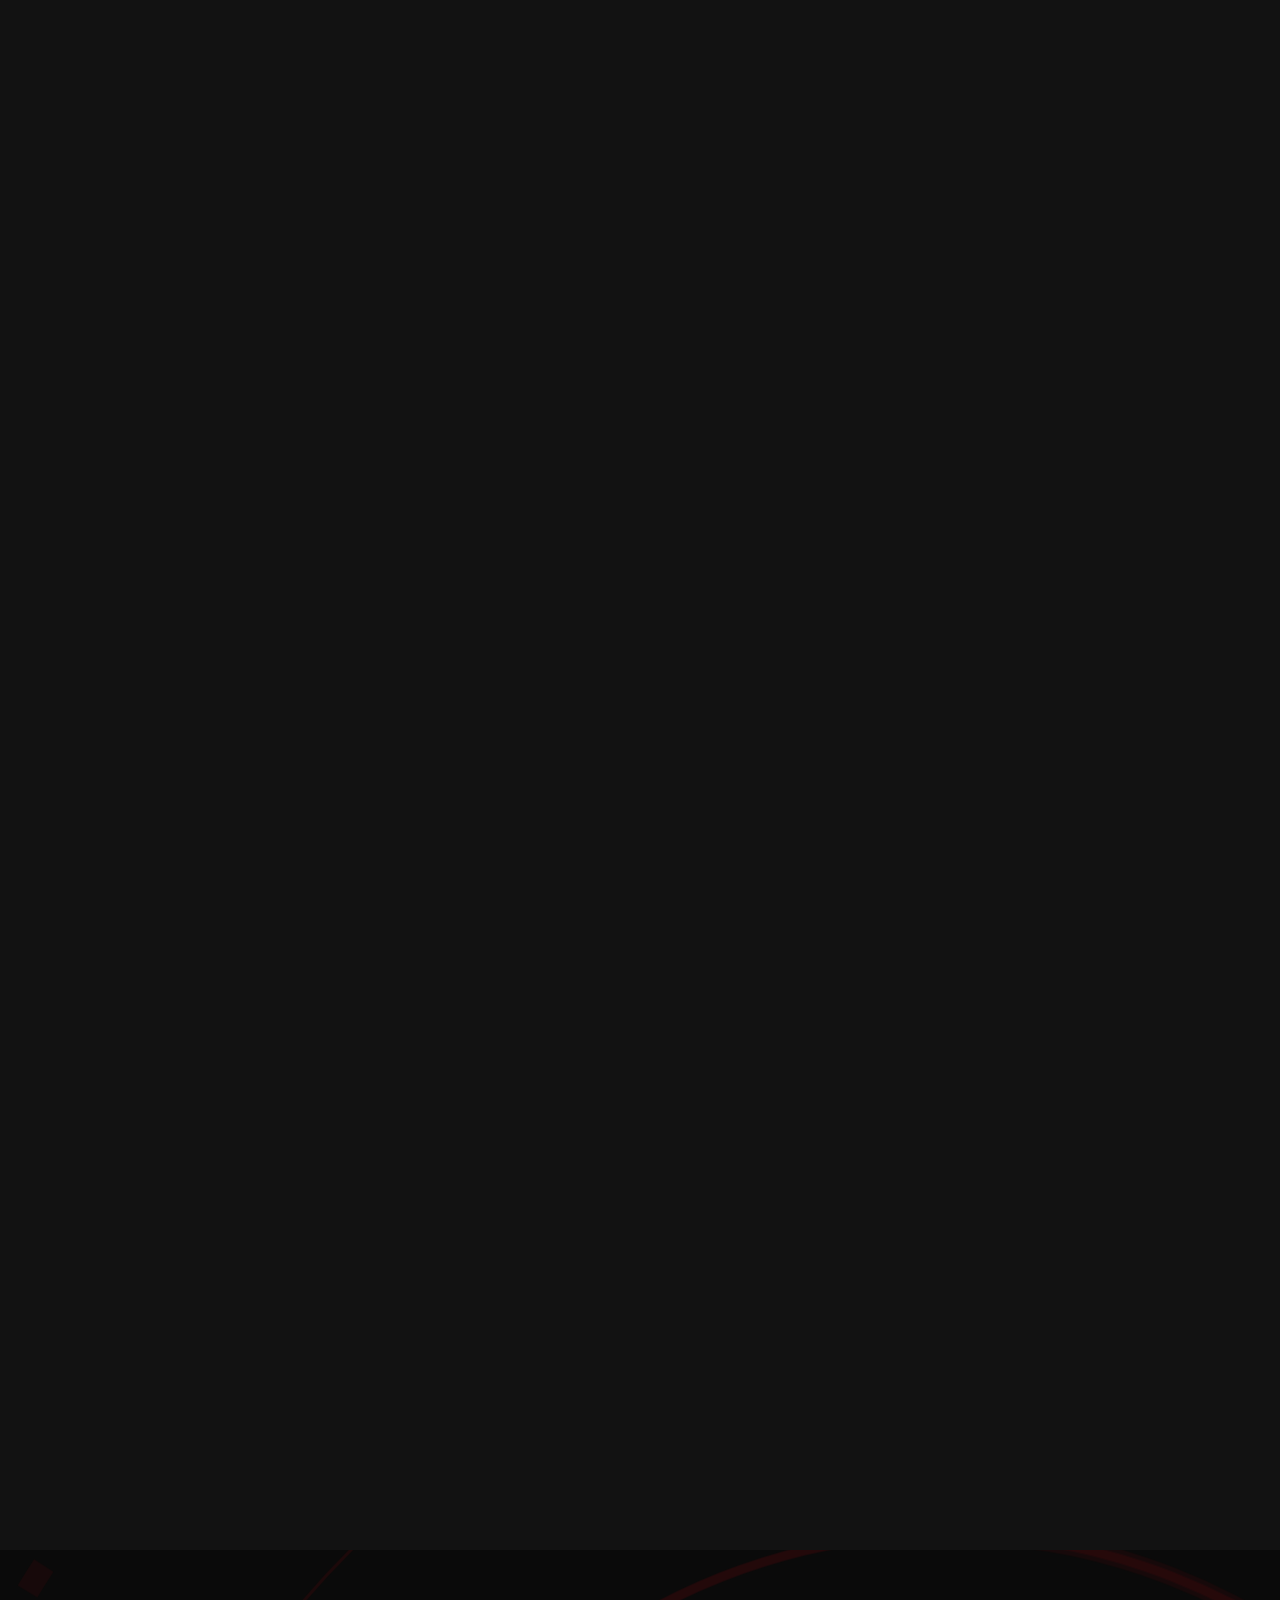
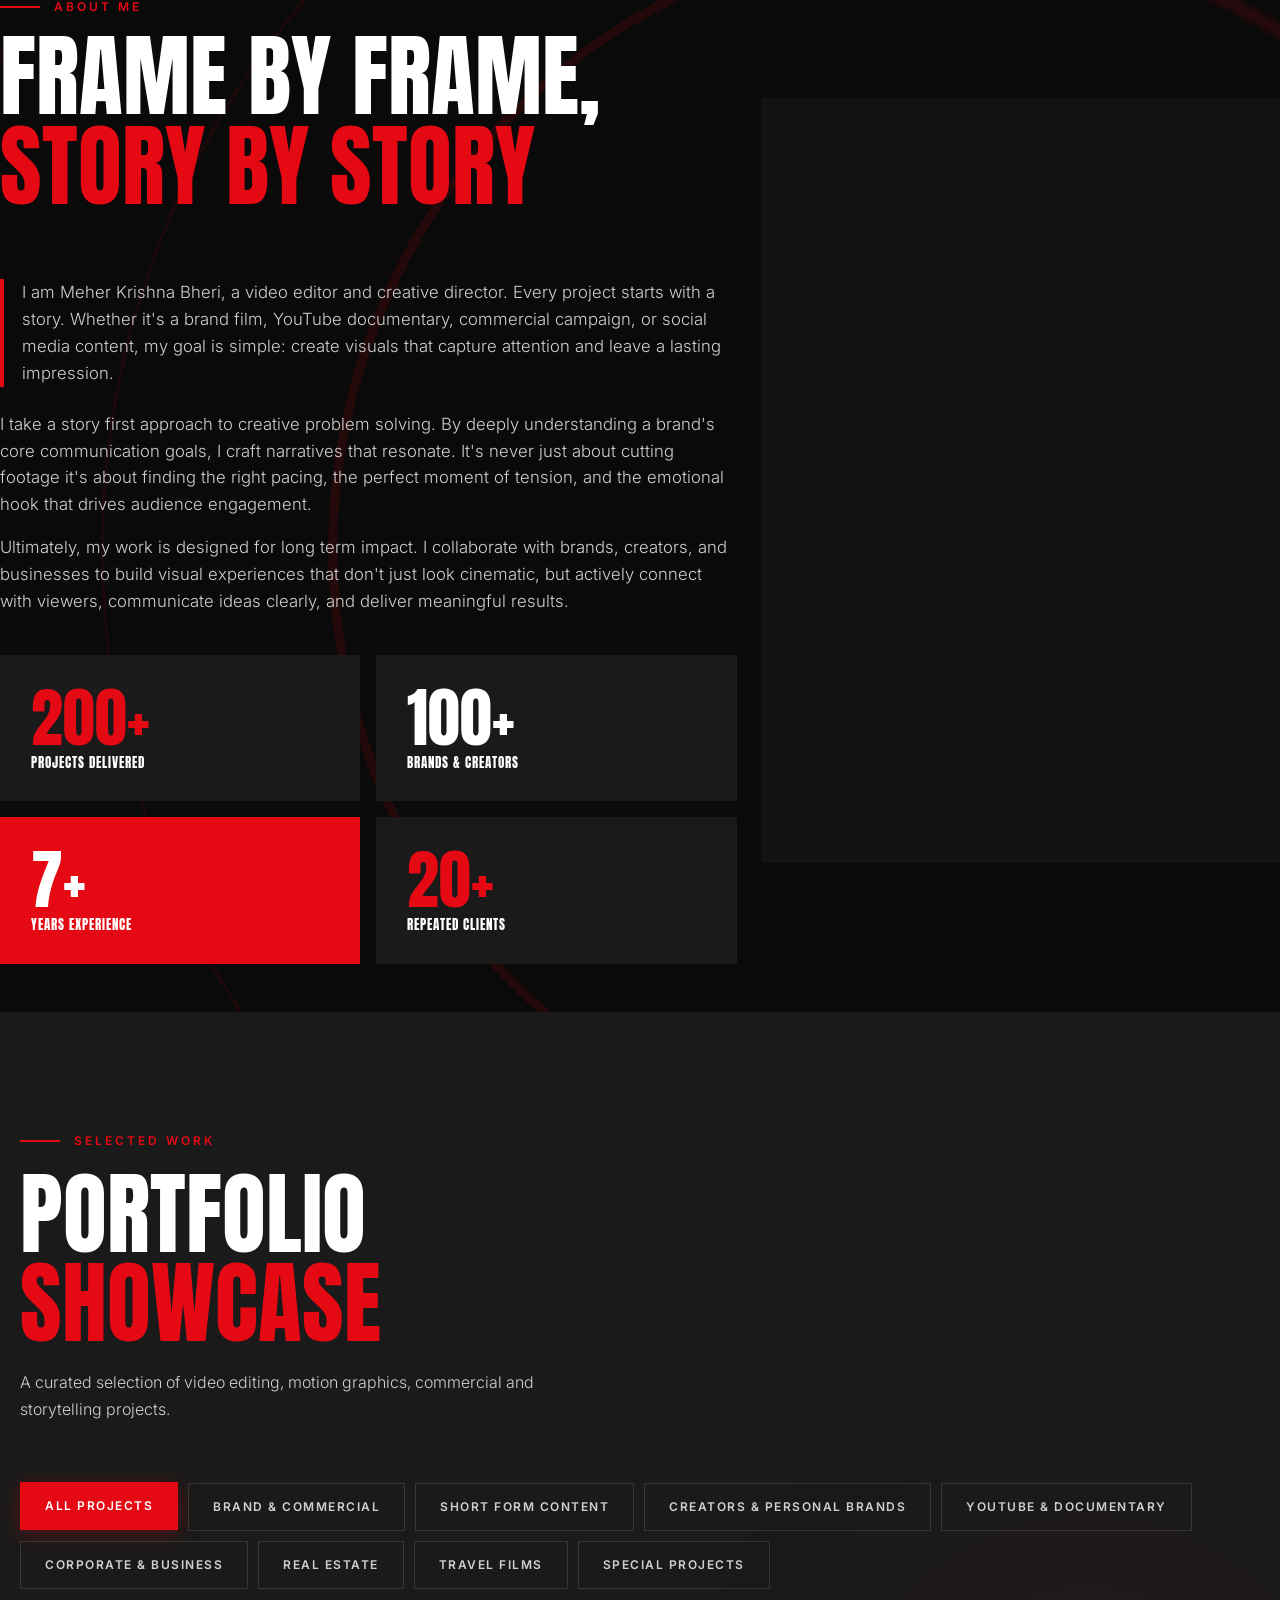
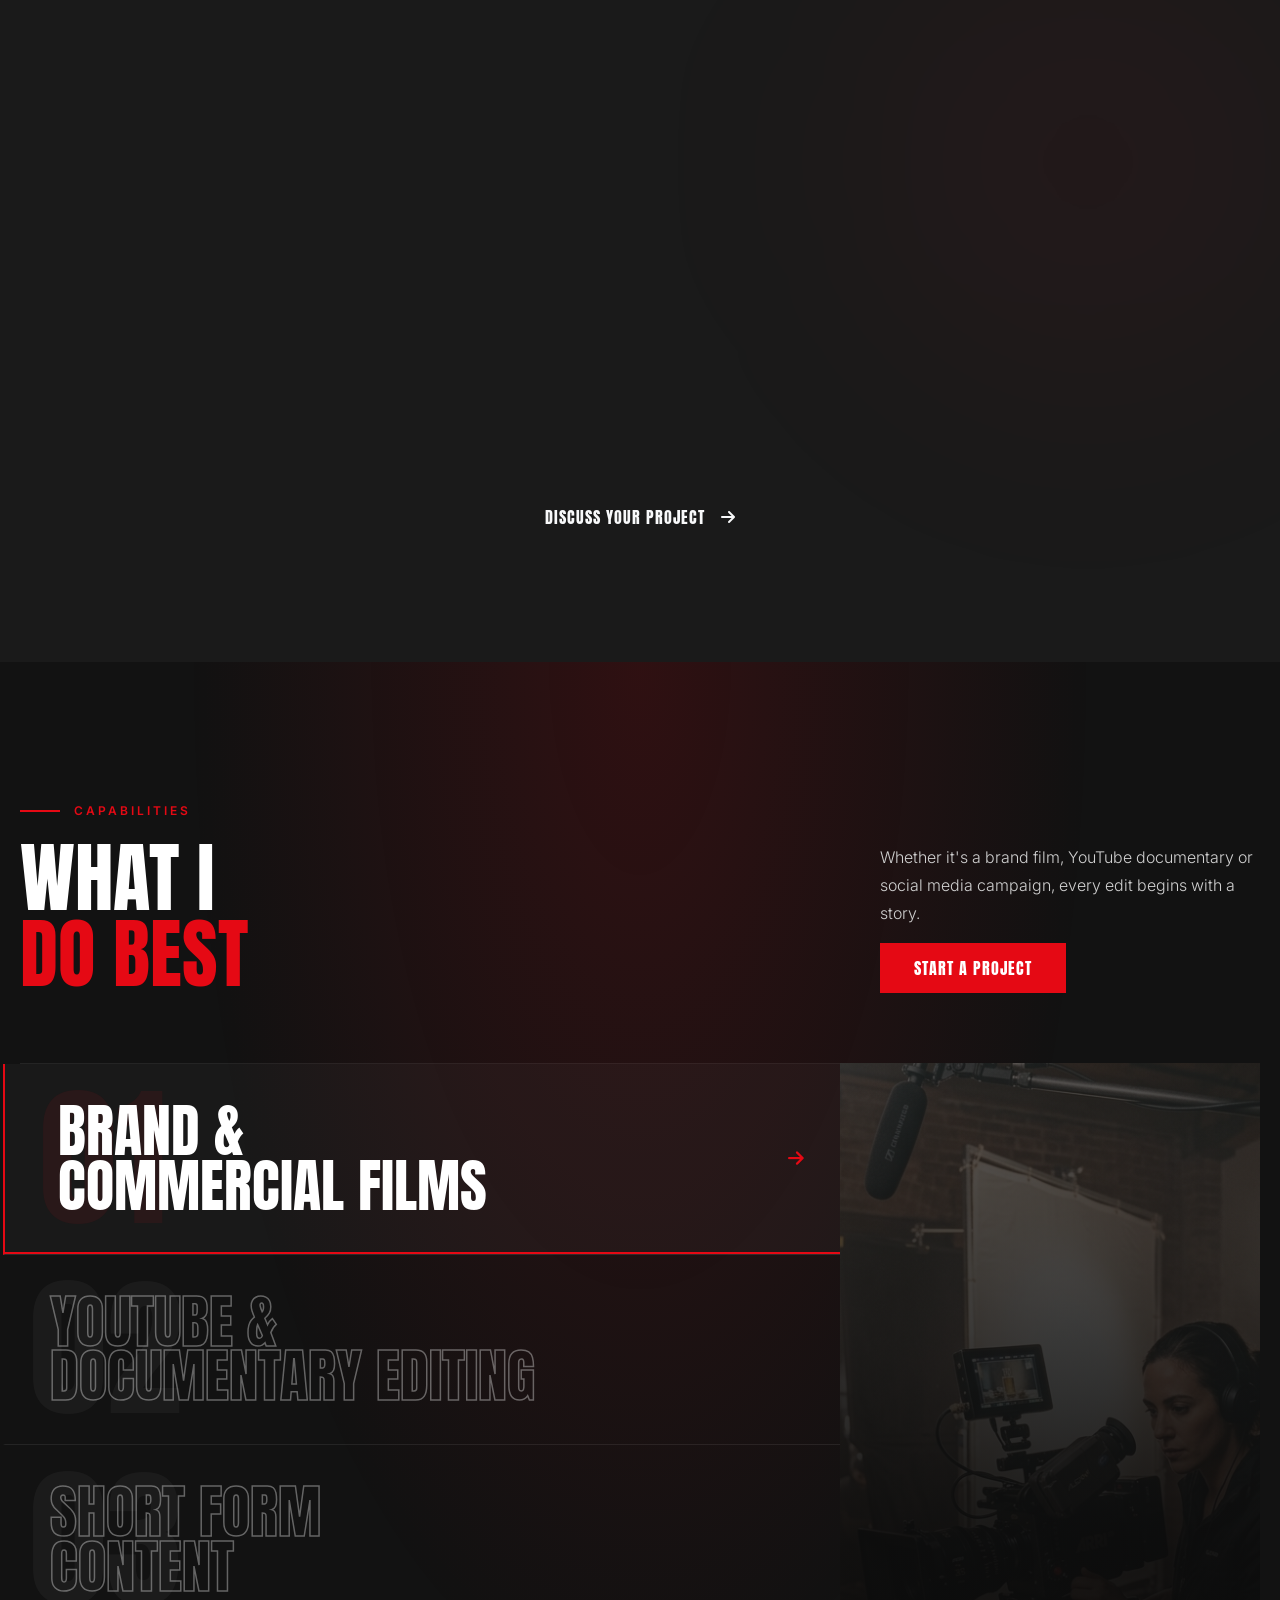
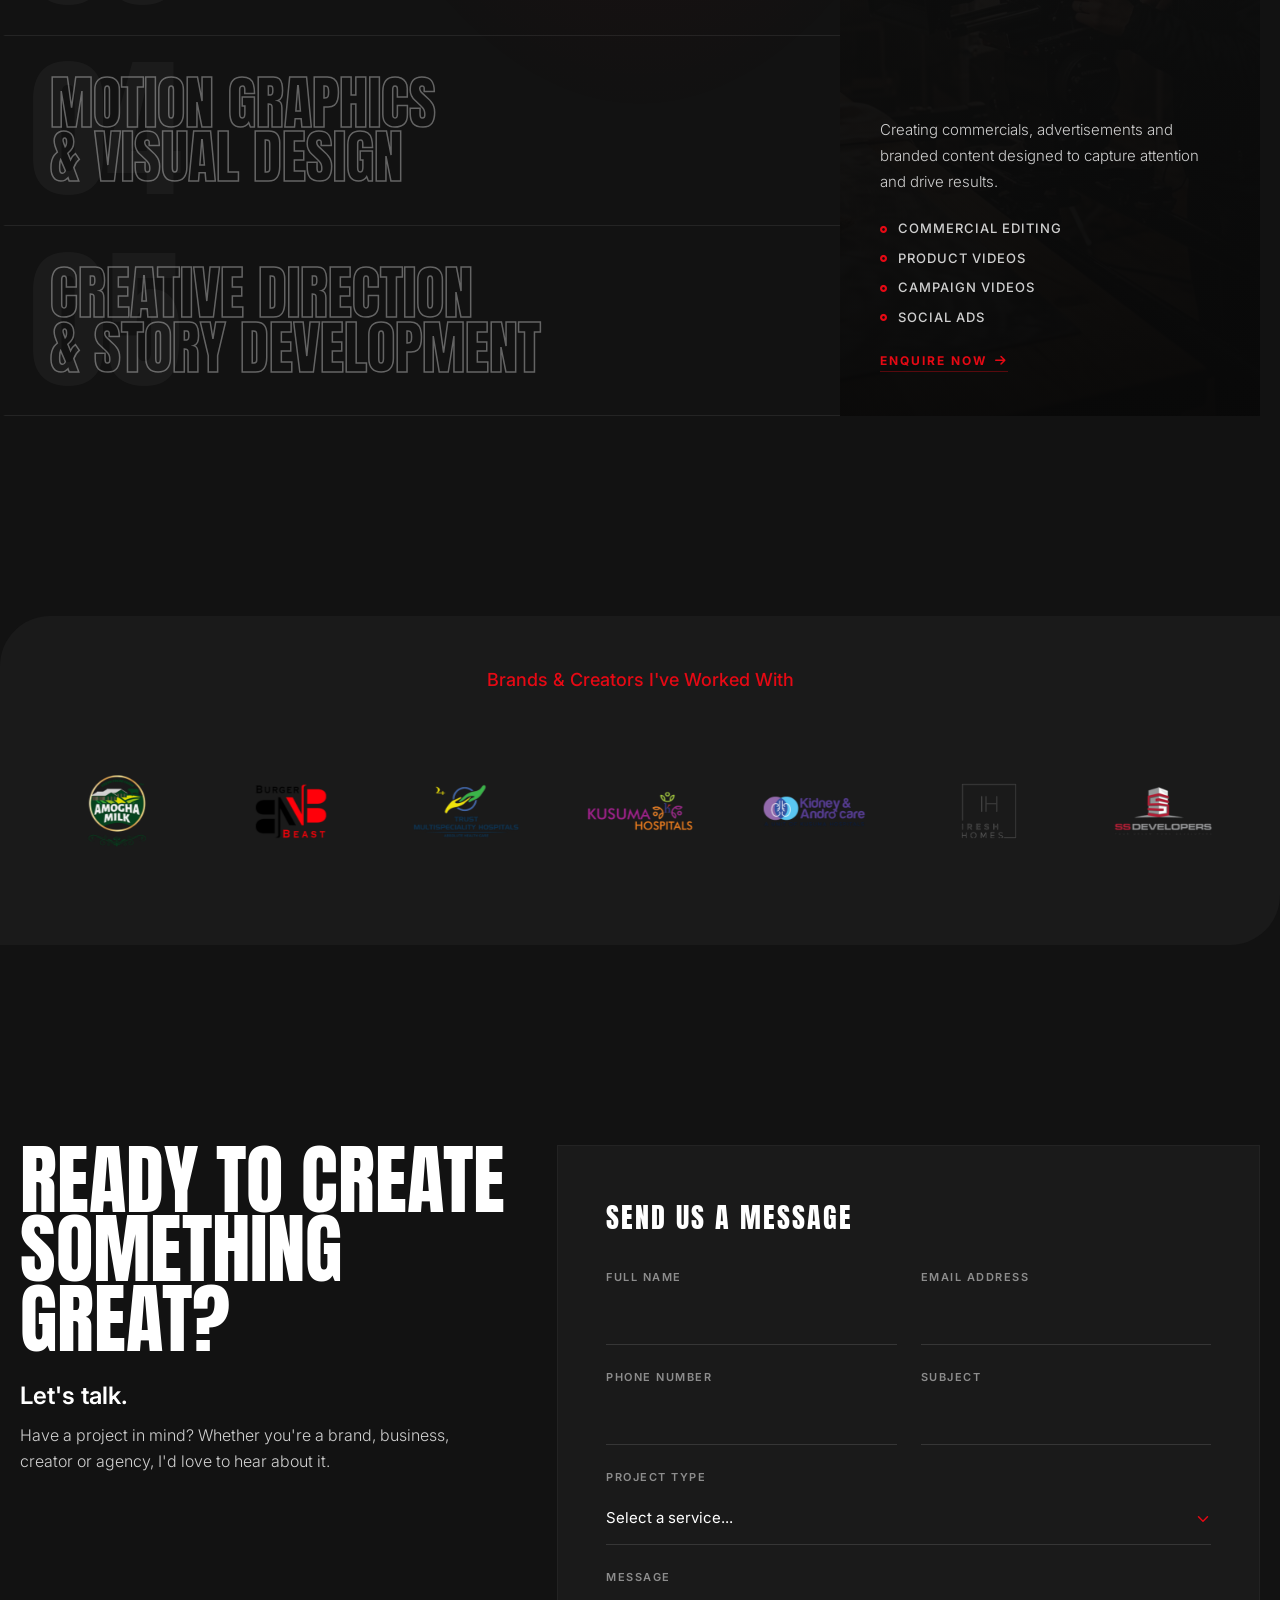
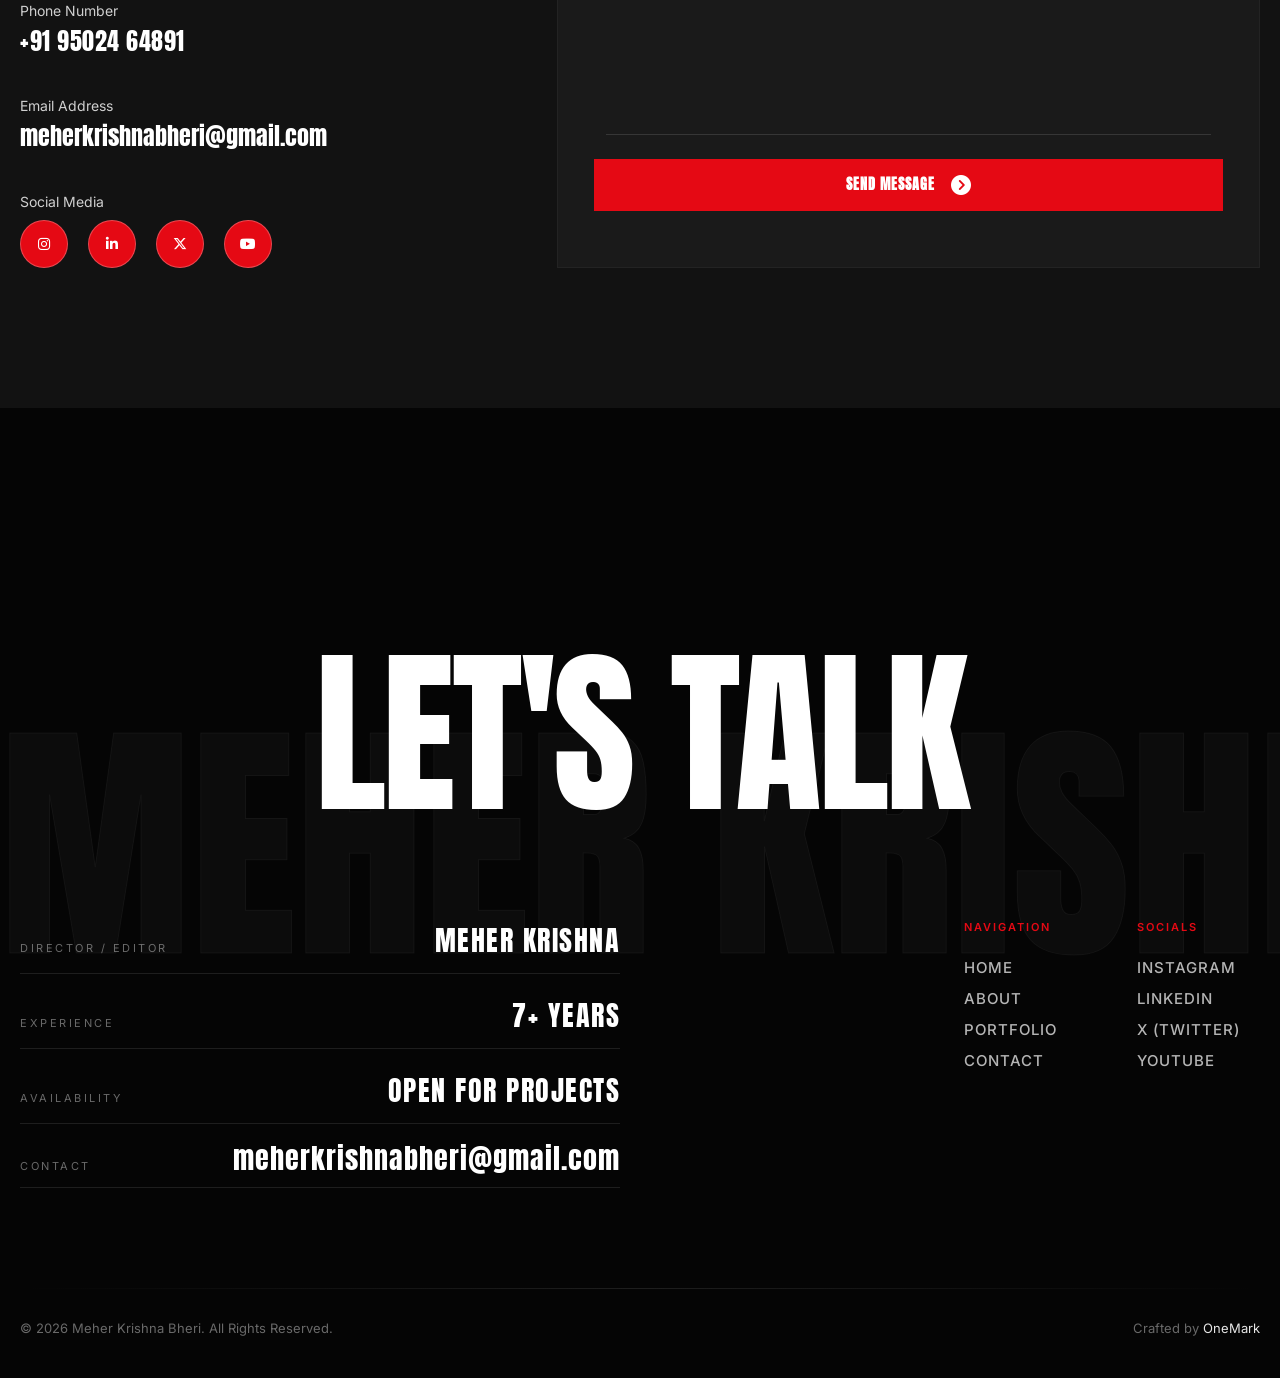
==== commit 5d5f0d41: "refactor: transition portfolio section to data-driven generation using CSV and dynamic rendering" ====
--- a/index.html
+++ b/index.html
@@ -598,133 +598,6 @@
                     }
                 </style>
                 <div class="portfolio-grid" id="portfolio-grid">
-
-                    <!-- Project 1: Burger N Beast -->
-                    <div class="portfolio-card" data-category="brand-commercial" data-video="https://www.youtube.com/embed/Go8gUX_HZAY?autoplay=1">
-                        <div class="portfolio-card__thumb">
-                            <div class="portfolio-card__bg" style="background-image: url('https://img.youtube.com/vi/Go8gUX_HZAY/maxresdefault.jpg')"></div>
-                            <div class="portfolio-card__overlay">
-                                <a href="javascript:void(0)" class="portfolio-card__play" aria-label="View Project">
-                                    <i class="fa-solid fa-play"></i>
-                                </a>
-                            </div>
-                            <span class="portfolio-card__tag">Brand &amp; Commercial</span>
-                        </div>
-                        <div class="portfolio-card__body">
-                            <h4 class="portfolio-card__title">Burger N Beast Launch Campaign</h4>
-                            <div class="portfolio-card__footer">
-                                <span class="portfolio-card__type">
-                                    <i class="fa-solid fa-clapperboard"></i> Product Commercial
-                                </span>
-                            </div>
-                        </div>
-                    </div>
-
-                    <!-- Project 2: Elevate Realty -->
-                    <div class="portfolio-card" data-category="real-estate" data-video="https://www.youtube.com/embed/LqTk5IbBxgs?autoplay=1">
-                        <div class="portfolio-card__thumb">
-                            <div class="portfolio-card__bg" style="background-image: url('https://img.youtube.com/vi/LqTk5IbBxgs/maxresdefault.jpg')"></div>
-                            <div class="portfolio-card__overlay">
-                                <a href="javascript:void(0)" class="portfolio-card__play" aria-label="View Project">
-                                    <i class="fa-solid fa-play"></i>
-                                </a>
-                            </div>
-                            <span class="portfolio-card__tag">Real Estate</span>
-                        </div>
-                        <div class="portfolio-card__body">
-                            <h4 class="portfolio-card__title">Elevate Realty — Luxury Property Showcase</h4>
-                            <div class="portfolio-card__footer">
-                                <span class="portfolio-card__type">
-                                    <i class="fa-solid fa-clapperboard"></i> Property Film
-                                </span>
-                            </div>
-                        </div>
-                    </div>
-
-                    <!-- Project 3: The Wandering Frame -->
-                    <div class="portfolio-card" data-category="travel-films" data-video="https://www.youtube.com/embed/Np4EN8ZPMFU?autoplay=1">
-                        <div class="portfolio-card__thumb">
-                            <div class="portfolio-card__bg" style="background-image: url('https://img.youtube.com/vi/Np4EN8ZPMFU/maxresdefault.jpg')"></div>
-                            <div class="portfolio-card__overlay">
-                                <a href="javascript:void(0)" class="portfolio-card__play" aria-label="View Project">
-                                    <i class="fa-solid fa-play"></i>
-                                </a>
-                            </div>
-                            <span class="portfolio-card__tag">Travel Films</span>
-                        </div>
-                        <div class="portfolio-card__body">
-                            <h4 class="portfolio-card__title">The Wandering Frame — Rajasthan</h4>
-                            <div class="portfolio-card__footer">
-                                <span class="portfolio-card__type">
-                                    <i class="fa-solid fa-clapperboard"></i> Travel Documentary
-                                </span>
-                            </div>
-                        </div>
-                    </div>
-
-                    <!-- Project 4: TechVision Annual Report -->
-                    <div class="portfolio-card" data-category="corporate-business" data-video="https://www.youtube.com/embed/DOeuljcKkTI?autoplay=1">
-                        <div class="portfolio-card__thumb">
-                            <div class="portfolio-card__bg" style="background-image: url('https://img.youtube.com/vi/DOeuljcKkTI/maxresdefault.jpg')"></div>
-                            <div class="portfolio-card__overlay">
-                                <a href="javascript:void(0)" class="portfolio-card__play" aria-label="View Project">
-                                    <i class="fa-solid fa-play"></i>
-                                </a>
-                            </div>
-                            <span class="portfolio-card__tag">Corporate &amp; Business</span>
-                        </div>
-                        <div class="portfolio-card__body">
-                            <h4 class="portfolio-card__title">TechVision — Annual Report Film</h4>
-                            <div class="portfolio-card__footer">
-                                <span class="portfolio-card__type">
-                                    <i class="fa-solid fa-clapperboard"></i> Corporate Brand Film
-                                </span>
-                            </div>
-                        </div>
-                    </div>
-
-                    <!-- Project 5: Aarav Vlogs — Channel Identity -->
-                    <div class="portfolio-card" data-category="creators-personal-brands" data-video="https://www.youtube.com/embed/BCKMzk2rRKo?autoplay=1">
-                        <div class="portfolio-card__thumb">
-                            <div class="portfolio-card__bg" style="background-image: url('https://img.youtube.com/vi/BCKMzk2rRKo/maxresdefault.jpg')"></div>
-                            <div class="portfolio-card__overlay">
-                                <a href="javascript:void(0)" class="portfolio-card__play" aria-label="View Project">
-                                    <i class="fa-solid fa-play"></i>
-                                </a>
-                            </div>
-                            <span class="portfolio-card__tag">Creators &amp; Personal Brands</span>
-                        </div>
-                        <div class="portfolio-card__body">
-                            <h4 class="portfolio-card__title">Aarav Vlogs — Channel Rebrand</h4>
-                            <div class="portfolio-card__footer">
-                                <span class="portfolio-card__type">
-                                    <i class="fa-solid fa-clapperboard"></i> YouTube Editing
-                                </span>
-                            </div>
-                        </div>
-                    </div>
-
-                    <!-- Project 6: Decoded — Tech Documentary -->
-                    <div class="portfolio-card" data-category="youtube-documentary" data-video="https://www.youtube.com/embed/pVA0G01aDfk?autoplay=1">
-                        <div class="portfolio-card__thumb">
-                            <div class="portfolio-card__bg" style="background-image: url('https://img.youtube.com/vi/pVA0G01aDfk/maxresdefault.jpg')"></div>
-                            <div class="portfolio-card__overlay">
-                                <a href="javascript:void(0)" class="portfolio-card__play" aria-label="View Project">
-                                    <i class="fa-solid fa-play"></i>
-                                </a>
-                            </div>
-                            <span class="portfolio-card__tag">YouTube &amp; Documentary</span>
-                        </div>
-                        <div class="portfolio-card__body">
-                            <h4 class="portfolio-card__title">Decoded — India's AI Revolution</h4>
-                            <div class="portfolio-card__footer">
-                                <span class="portfolio-card__type">
-                                    <i class="fa-solid fa-clapperboard"></i> YouTube Documentary
-                                </span>
-                            </div>
-                        </div>
-                    </div>
-
                 </div><!-- /.portfolio-grid -->
 
                 <!-- View All CTA -->
@@ -1122,14 +995,13 @@
                         <!-- Desktop Swiper (Unchanged layout) -->
                         <div class="swiper swiperpartner d-none d-lg-block">
                             <div class="swiper-wrapper">
+                                <div class="swiper-slide"><img loading="lazy" decoding="async" src="./assets/images/clients/Client-1.png" alt="Brand Partner Logo" class="partner-image"></div>
+                                <div class="swiper-slide"><img loading="lazy" decoding="async" src="./assets/images/clients/Client-2.png" alt="Brand Partner Logo" class="partner-image"></div>
+                                <div class="swiper-slide"><img loading="lazy" decoding="async" src="./assets/images/clients/Client-3.png" alt="Brand Partner Logo" class="partner-image"></div>
+                                <div class="swiper-slide"><img loading="lazy" decoding="async" src="./assets/images/clients/Client-4.png" alt="Brand Partner Logo" class="partner-image"></div>
+                                <div class="swiper-slide"><img loading="lazy" decoding="async" src="./assets/images/clients/Client-5.png" alt="Brand Partner Logo" class="partner-image"></div>
                                 <div class="swiper-slide"><img loading="lazy" decoding="async" src="./assets/images/clients/Client-6.png" alt="Brand Partner Logo" class="partner-image"></div>
                                 <div class="swiper-slide"><img loading="lazy" decoding="async" src="./assets/images/clients/Client-7.png" alt="Brand Partner Logo" class="partner-image"></div>
-                                <div class="swiper-slide"><img loading="lazy" decoding="async" src="./assets/images/clients/Client-5.png" alt="Brand Partner Logo" class="partner-image"></div>
-                                <div class="swiper-slide"><img loading="lazy" decoding="async" src="./assets/images/clients/Client-1.png" alt="Brand Partner Logo" class="partner-image"></div>
-                                <div class="swiper-slide"><img loading="lazy" decoding="async" src="./assets/images/clients/Client-2.png" alt="Brand Partner Logo" class="partner-image"></div>
-                                <div class="swiper-slide"><img loading="lazy" decoding="async" src="./assets/images/clients/Client-6.png" alt="Brand Partner Logo" class="partner-image"></div>
-                                <div class="swiper-slide"><img loading="lazy" decoding="async" src="./assets/images/clients/Client-7.png" alt="Brand Partner Logo" class="partner-image"></div>
-                                <div class="swiper-slide"><img loading="lazy" decoding="async" src="./assets/images/clients/Client-5.png" alt="Brand Partner Logo" class="partner-image"></div>
                             </div>
                         </div>
 
@@ -1138,7 +1010,7 @@
                         .logo-marquee-wrapper {
                             position: relative;
                             width: 100%;
-                            height: 60px;
+                            height: 90px;
                             margin: 15px auto 0;
                             display: flex;
                             align-items: center;
@@ -1151,19 +1023,17 @@
                             display: flex;
                             width: max-content;
                             align-items: center;
-                            gap: 60px;
-                            padding: 0 30px;
+                            gap: 30px;
+                            padding: 0 15px;
                             animation: scrollSingle 40s linear infinite;
                         }
                         @keyframes scrollSingle {
                             0% { transform: translateX(0); }
-                            100% { transform: translateX(calc(-50% - 30px)); }
+                            100% { transform: translateX(calc(-50% - 15px)); }
                         }
                         .partner-image-mobile {
-                            max-height: 40px;
+                            max-height: 75px;
                             object-fit: contain;
-                            filter: brightness(0) invert(1);
-                            opacity: 0.5;
                         }
                         .logo-marquee-wrapper:hover .row-single {
                             animation-play-state: paused;
@@ -1174,12 +1044,16 @@
                                 <!-- Set 1 -->
                                 <img src="./assets/images/clients/Client-1.png" class="partner-image-mobile" alt="Brand Partner Logo">
                                 <img src="./assets/images/clients/Client-2.png" class="partner-image-mobile" alt="Brand Partner Logo">
+                                <img src="./assets/images/clients/Client-3.png" class="partner-image-mobile" alt="Brand Partner Logo">
+                                <img src="./assets/images/clients/Client-4.png" class="partner-image-mobile" alt="Brand Partner Logo">
                                 <img src="./assets/images/clients/Client-5.png" class="partner-image-mobile" alt="Brand Partner Logo">
                                 <img src="./assets/images/clients/Client-6.png" class="partner-image-mobile" alt="Brand Partner Logo">
                                 <img src="./assets/images/clients/Client-7.png" class="partner-image-mobile" alt="Brand Partner Logo">
                                 <!-- Set 2 (Duplicate for loop) -->
                                 <img src="./assets/images/clients/Client-1.png" class="partner-image-mobile" alt="Brand Partner Logo">
                                 <img src="./assets/images/clients/Client-2.png" class="partner-image-mobile" alt="Brand Partner Logo">
+                                <img src="./assets/images/clients/Client-3.png" class="partner-image-mobile" alt="Brand Partner Logo">
+                                <img src="./assets/images/clients/Client-4.png" class="partner-image-mobile" alt="Brand Partner Logo">
                                 <img src="./assets/images/clients/Client-5.png" class="partner-image-mobile" alt="Brand Partner Logo">
                                 <img src="./assets/images/clients/Client-6.png" class="partner-image-mobile" alt="Brand Partner Logo">
                                 <img src="./assets/images/clients/Client-7.png" class="partner-image-mobile" alt="Brand Partner Logo">
--- a/assets/css/main.css
+++ b/assets/css/main.css
@@ -489,16 +489,14 @@
 }
 
 .partner-image {
-    max-height: 60px;
+    max-height: 120px;
     object-fit: contain;
-    filter: brightness(0) invert(1);
-    opacity: 0.5;
-    transition: opacity 300ms ease, filter 300ms ease;
+    transition: transform 0.4s cubic-bezier(0.165, 0.84, 0.44, 1), opacity 0.3s ease;
 }
 
 .partner-image:hover {
+    transform: scale(1.08) translateY(-4px);
     opacity: 1;
-    filter: brightness(0) invert(1) sepia(1) saturate(5) hue-rotate(320deg);
 }
 
 /* 11. Header Styles */
@@ -3329,12 +3327,11 @@
     }
 }
 
-/* Partner Logo Monochrome Filter */
+/* Partner Logo Original Colors */
 .partner-image {
-    filter: brightness(0) invert(1);
-    opacity: 0.5;
-    transition: opacity 0.3s ease;
+    transition: transform 0.4s cubic-bezier(0.165, 0.84, 0.44, 1), opacity 0.3s ease;
 }
 .partner-image:hover {
-    opacity: 0.8;
-}
+    transform: scale(1.08) translateY(-4px);
+    opacity: 1;
+}
--- a/assets/css/responsive.css
+++ b/assets/css/responsive.css
@@ -200,7 +200,7 @@
     }
 
     .partner-image {
-        max-height: 45px;
+        max-height: 90px;
     }
 
     /* Portfolio Showcase */
@@ -549,7 +549,7 @@
     .partner-image {
         max-width: 100%;
         height: auto !important;
-        max-height: 50px !important;
+        max-height: 80px !important;
         object-fit: contain;
     }
 
